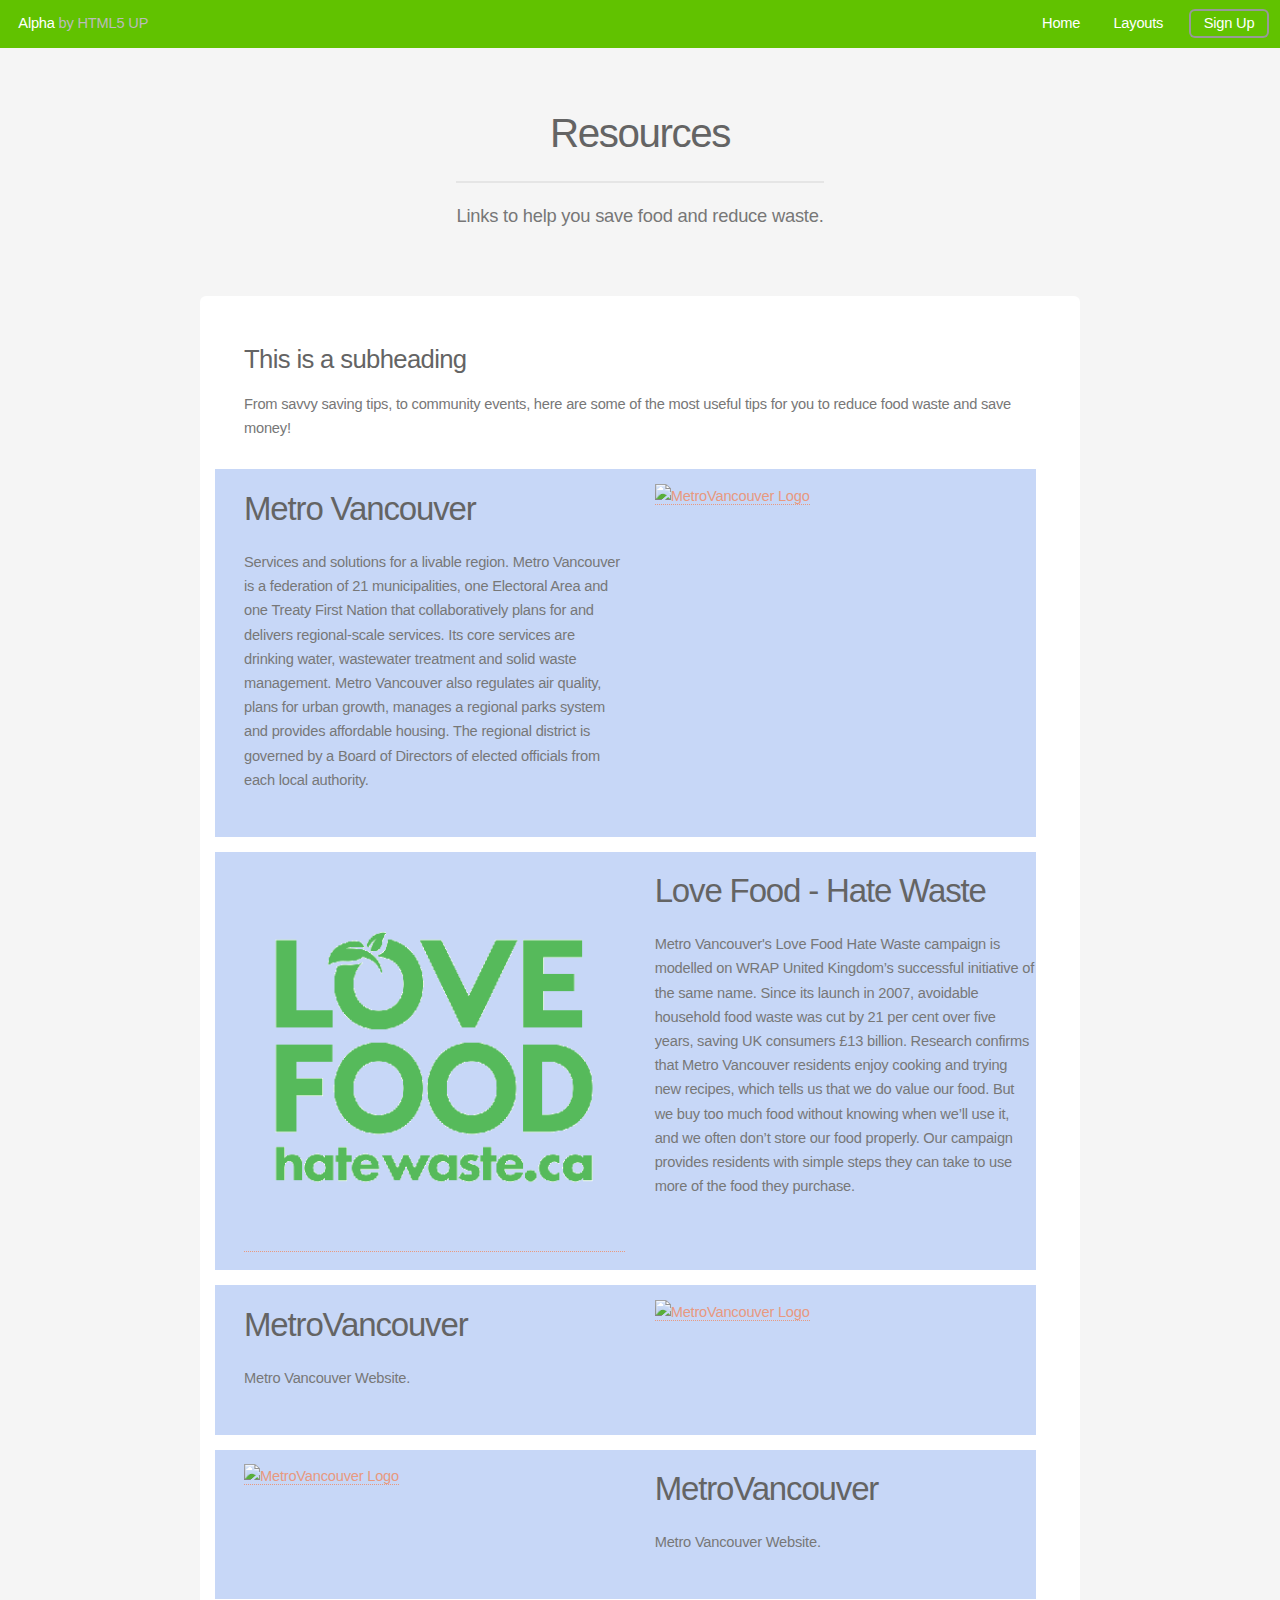
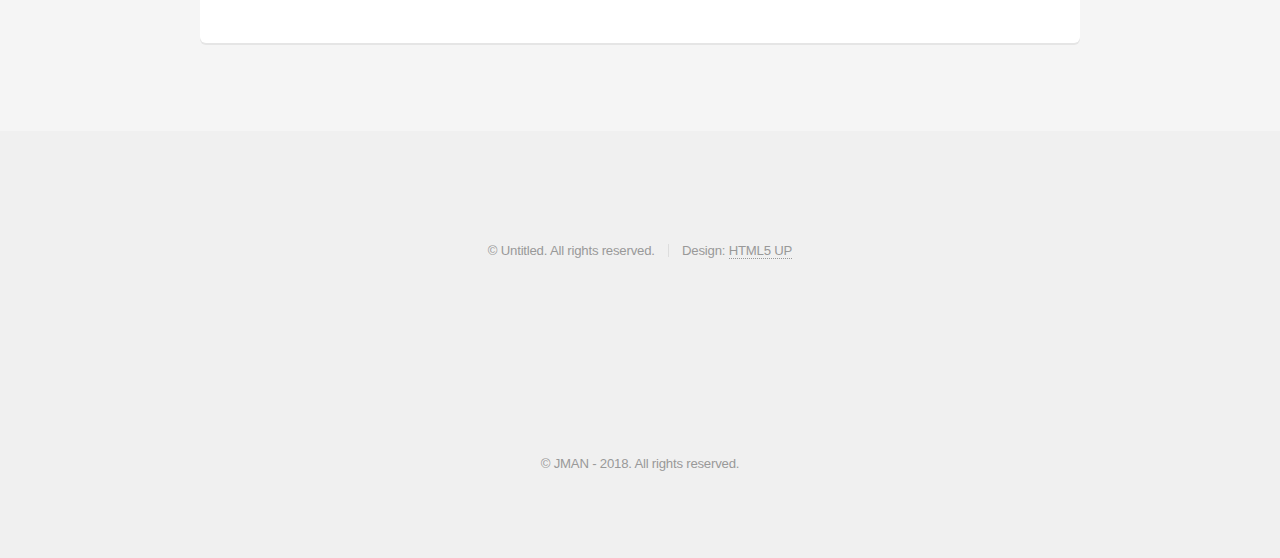
==== public/resources.html @ 18b76168 "Merge branch 'master' of https://github.com/mikah13/COMP2910-Project into Mike" ====
<!DOCTYPE HTML>
<html>
	<head>
		<title>Learn More</title>
		<meta charset="utf-8" />
		<meta name="viewport" content="width=device-width, initial-scale=1" />
		<!--[if lte IE 8]><script src="assets/js/ie/html5shiv.js"></script><![endif]-->
		<link rel="stylesheet" href="assets/css/main.css" />
		<!--[if lte IE 8]><link rel="stylesheet" href="assets/css/ie8.css" /><![endif]-->
		<style>
		.lrnMore {
			width: 100%;
			height: auto;
		}

		.row {
			padding-top: 1em;
			padding-bottom: 1em;
			margin-bottom:1em;
			margin-top:1em;
			background-color: #c7d7f7;
		}

		div.right{
			float:right;
		}

		div.left{
			float:left;
		}
		</style>
	</head>
	<body>
		<div id="page-wrapper">

			<!-- Header -->
				<header id="header">
					<h1><a href="index.html">Alpha</a> by HTML5 UP</h1>
					<nav id="nav">
						<ul>
							<li><a href="index.html">Home</a></li>
							<li>
								<a href="#" class="icon fa-angle-down">Layouts</a>
								<ul>
									<li><a href="generic.html">Generic</a></li>
									<li><a href="contact.html">Contact</a></li>
									<li><a href="elements.html">Elements</a></li>
									<li>
										<a href="#">Submenu</a>
										<ul>
											<li><a href="#">Option One</a></li>
											<li><a href="#">Option Two</a></li>
											<li><a href="#">Option Three</a></li>
											<li><a href="#">Option Four</a></li>
										</ul>
									</li>
								</ul>
							</li>
							<li><a href="#" class="button">Sign Up</a></li>
						</ul>
					</nav>
				</header>

			<!-- Main -->
				<section id="main" class="container">
					<header>
						<h2>Resources</h2>
						<p>Links to help you save food and reduce waste.</p>
					</header>
					<div class="box">
						<h3>This is a subheading</h3>

						<thead>
							<p>From savvy saving tips, to community events, here are some of the most useful tips for you to reduce food waste and save money!</p>
						</thead>

						<div class="row">
							<div class="6u 12u(mobilep) right">
								<a href="https://www.metrovancouver.org"><img src="images/MetroVancouver.png" alt="MetroVancouver Logo" class="lrnMore"/></a>
							</div>
							<div class="6u 12u(mobilep) left">
								<h2>Metro Vancouver</h2>
								<p>Services and solutions for a livable region. Metro Vancouver is a federation of 21 municipalities, one Electoral Area and one Treaty First Nation that collaboratively plans for and delivers regional-scale services. Its core services are drinking water, wastewater treatment and solid waste management. Metro Vancouver also regulates air quality, plans for urban growth, manages a regional parks system and provides affordable housing. The regional district is governed by a Board of Directors of elected officials from each local authority.</p>
							</div>
						</div>

						<div class="row">
							<div class="6u 12u(mobilep) left">
								<a href="http://www.lovefoodhatewaste.ca/"><img src="images/lovefood.png" alt="Love Food Hate Waste Logo" class="lrnMore"/></a>
							</div>
							<div class="6u 12u(mobilep) right">
								<h2>Love Food - Hate Waste</h2>
								<p>Metro Vancouver's Love Food Hate Waste campaign is modelled on WRAP United Kingdom’s successful initiative of the same name. Since its launch in 2007, avoidable household food waste was cut by 21 per cent over five years, saving UK consumers £13 billion. Research confirms that Metro Vancouver residents enjoy cooking and trying new recipes, which tells us that we do value our food. But we buy too much food without knowing when we’ll use it, and we often don’t store our food properly. Our campaign provides residents with simple steps they can take to use more of the food they purchase. </p>
							</div>
						</div>

						<div class="row">
							<div class="6u 12u(mobilep) right">
								<a href=""><img src="images/MetroVancouver.png" alt="MetroVancouver Logo" class="lrnMore"/></a>
							</div>
							<div class="6u 12u(mobilep) left">
								<h2>MetroVancouver</h2>
								<p>Metro Vancouver Website.</p>
							</div>
						</div>

						<div class="row">
							<div class="6u 12u(mobilep) left">
								<a href=""><img src="images/MetroVancouver.png" alt="MetroVancouver Logo" class="lrnMore"/></a>
							</div>
							<div class="6u 12u(mobilep) right">
								<h2>MetroVancouver</h2>
								<p>Metro Vancouver Website.</p>
							</div>
						</div>

					</div>
				</section>


			<!-- Footer -->
				<footer id="footer">
					<ul class="icons">
						<li><a href="#" class="icon fa-twitter"><span class="label">Twitter</span></a></li>
						<li><a href="#" class="icon fa-facebook"><span class="label">Facebook</span></a></li>
						<li><a href="#" class="icon fa-instagram"><span class="label">Instagram</span></a></li>
						<li><a href="#" class="icon fa-github"><span class="label">Github</span></a></li>
						<li><a href="#" class="icon fa-dribbble"><span class="label">Dribbble</span></a></li>
						<li><a href="#" class="icon fa-google-plus"><span class="label">Google+</span></a></li>
					</ul>
					<ul class="copyright">
						<li>&copy; Untitled. All rights reserved.</li><li>Design: <a href="http://html5up.net">HTML5 UP</a></li>
					</ul>
				</footer>

		</div>

		<!-- Footer -->
		<footer id="footer">
			<ul class="icons">
				<li><a href="https://twitter.com/JMAN_ORIGINAL" target="_blank" class="icon fa-twitter"><span class="label">Twitter</span></a></li>
				<li><a href="https://www.facebook.com/JMAN-1982479225414716/" target="_blank" class="icon fa-facebook"><span class="label">Facebook</span></a></li>
				<li><a href="https://www.instagram.com/jman_original/?hl=en" target="_blank" class="icon fa-instagram"><span class="label">Instagram</span></a></li>
				<li><a href="https://github.com/mikah13/COMP2910-Project" target="_blank" class="icon fa-github"><span class="label">Github</span></a></li>
			</ul>
			<ul class="copyright">
				<li>&copy; JMAN - 2018. All rights reserved.</li>
			</ul>
		</footer>

		<!-- Scripts -->
		<script src="assets/js/fontawesome.min.js"></script>
		<script src="assets/js/jquery.min.js"></script>
		<script src="assets/js/jquery.dropotron.min.js"></script>
		<script src="assets/js/jquery.scrollgress.min.js"></script>
		<script src="assets/js/skel.min.js"></script>
		<script src="assets/js/util.js"></script>
		<!--[if lte IE 8]><script src="assets/js/ie/respond.min.js"></script><![endif]-->
		<script src="assets/js/main.js"></script>

	</body>
</html>
---- public/assets/css/main.css ----
*, .row, :after, :before {
  -moz-box-sizing: border-box;
  -webkit-box-sizing: border-box
}

.row.\30 \25>*, .row.uniform.\30 \25>* {
  padding: 0
}

h4, h5, h6 {
  letter-spacing: 0
}

.table-wrapper, pre {
  -webkit-overflow-scrolling: touch;
  overflow-x: auto
}

a, abbr, acronym, address, applet, article, aside, audio, b, big, blockquote, body, canvas, caption, center, cite, code, dd, del, details, dfn, div, dl, dt, em, embed, fieldset, figcaption, figure, footer, form, h1, h2, h3, h4, h5, h6, header, hgroup, html, i, iframe, img, ins, kbd, label, legend, li, mark, menu, nav, object, ol, output, p, pre, q, ruby, s, samp, section, small, span, strike, strong, sub, summary, sup, table, tbody, td, tfoot, th, thead, time, tr, tt, u, ul, var, video {
  margin: 0;
  padding: 0;
  border: 0;
  font: inherit;
  vertical-align: baseline
}

blockquote, em, header p, i {
  font-style: italic
}

article, aside, details, figcaption, figure, footer, header, hgroup, menu, nav, section {
  display: block
}

blockquote, q {
  quotes: none
}

blockquote:after, blockquote:before, q:after, q:before {
  content: '';
  content: none
}

body {
  -webkit-text-size-adjust: none;
  background: #f5f5f5
}

*, :after, :before {
  box-sizing: border-box
}

.container.\31 25\25 {
  width: 100%;
  max-width: 75em;
  min-width: 60em
}

.container.\37 5\25 {
  width: 45em
}

.container.\35 0\25 {
  width: 30em
}

.container.\32 5\25 {
  width: 15em
}

.container {
  margin-left: auto;
  margin-right: auto;
  width: 60em
}

@media screen and (max-width:1680px) {
  .container.\31 25\25 {
    width: 100%;
    max-width: 75em;
    min-width: 60em
  }
  .container.\37 5\25 {
    width: 45em
  }
  .container.\35 0\25 {
    width: 30em
  }
  .container.\32 5\25 {
    width: 15em
  }
  .container {
    width: 60em
  }
}

@media screen and (max-width:1280px) {
  .container.\31 25\25 {
    width: 100%;
    max-width: 75em;
    min-width: 60em
  }
  .container.\37 5\25 {
    width: 45em
  }
  .container.\35 0\25 {
    width: 30em
  }
  .container.\32 5\25 {
    width: 15em
  }
  .container {
    width: 60em
  }
}

@media screen and (max-width:980px) {
  .container.\31 25\25 {
    width: 100%;
    max-width: 112.5%;
    min-width: 90%
  }
  .container.\37 5\25 {
    width: 67.5%
  }
  .container.\35 0\25 {
    width: 45%
  }
  .container.\32 5\25 {
    width: 22.5%
  }
  .container {
    width: 90%
  }
}

@media screen and (max-width:840px) {
  .container.\31 25\25 {
    width: 100%;
    max-width: 112.5%;
    min-width: 90%
  }
  .container.\37 5\25 {
    width: 67.5%
  }
  .container.\35 0\25 {
    width: 45%
  }
  .container.\32 5\25 {
    width: 22.5%
  }
  .container {
    width: 90% !important
  }
}

@media screen and (max-width:736px) {
  .container.\31 25\25 {
    width: 100%;
    max-width: 125%;
    min-width: 100%
  }
  .container.\37 5\25 {
    width: 75%
  }
  .container.\35 0\25 {
    width: 50%
  }
  .container.\32 5\25 {
    width: 25%
  }
  .container {
    width: 100% !important
  }
}

@media screen and (max-width:480px) {
  .container.\31 25\25 {
    width: 100%;
    max-width: 125%;
    min-width: 100%
  }
  .container.\37 5\25 {
    width: 75%
  }
  .container.\35 0\25 {
    width: 50%
  }
  .container.\32 5\25 {
    width: 25%
  }
  .container {
    width: 100% !important
  }
}

.row {
  border-bottom: solid 1px transparent;
  box-sizing: border-box
}

.row:after, .row:before {
  content: '';
  display: block;
  clear: both;
  height: 0
}

.row.uniform>*>:first-child {
  margin-top: 0
}

.row.uniform>*>:last-child {
  margin-bottom: 0
}

.row.\30 \25, .row.uniform.\30 \25 {
  margin: 0 0 -1px
}

.row>* {
  float: left;
  -moz-box-sizing: border-box;
  -webkit-box-sizing: border-box;
  box-sizing: border-box;
  padding: 0 0 0 2em
}

.row {
  margin: 0 0 -1px -2em
}

.row.uniform>* {
  padding: 2em 0 0 2em
}

.row.uniform {
  margin: -2em 0 -1px -2em
}

.row.\32 00\25>* {
  padding: 0 0 0 4em
}

.row.\32 00\25 {
  margin: 0 0 -1px -4em
}

.row.uniform.\32 00\25>* {
  padding: 4em 0 0 4em
}

.row.uniform.\32 00\25 {
  margin: -4em 0 -1px -4em
}

.row.\31 50\25>* {
  padding: 0 0 0 3em
}

.row.\31 50\25 {
  margin: 0 0 -1px -3em
}

.row.uniform.\31 50\25>* {
  padding: 3em 0 0 3em
}

.row.uniform.\31 50\25 {
  margin: -3em 0 -1px -3em
}

.row.\35 0\25>* {
  padding: 0 0 0 1em
}

.row.\35 0\25 {
  margin: 0 0 -1px -1em
}

.row.uniform.\35 0\25>* {
  padding: 1em 0 0 1em
}

.row.uniform.\35 0\25 {
  margin: -1em 0 -1px -1em
}

.row.\32 5\25>* {
  padding: 0 0 0 .5em
}

.row.\32 5\25 {
  margin: 0 0 -1px -.5em
}

.row.uniform.\32 5\25>* {
  padding: .5em 0 0 .5em
}

.row.uniform.\32 5\25 {
  margin: -.5em 0 -1px -.5em
}

.\31 0u, .\31 0u\24, .\31 1u, .\31 1u\24, .\31 2u, .\31 2u\24, .\31 u, .\31 u\24, .\32 u, .\32 u\24, .\33 u, .\33 u\24, .\34 u, .\34 u\24, .\35 u, .\35 u\24, .\36 u, .\36 u\24, .\38 u, .\38 u\24, .\39 u, .\39 u\24 {
  clear: none;
  margin-left: 0
}

.\31 2u, .\31 2u\24 {
  width: 100%
}

.\31 1u, .\31 1u\24 {
  width: 91.6666666667%
}

.\31 0u, .\31 0u\24 {
  width: 83.3333333333%
}

.\39 u, .\39 u\24 {
  width: 75%
}

.\38 u, .\38 u\24 {
  width: 66.6666666667%
}

.\37 u, .\37 u\24 {
  width: 58.3333333333%;
  clear: none;
  margin-left: 0
}

.\36 u, .\36 u\24 {
  width: 50%
}

.\35 u, .\35 u\24 {
  width: 41.6666666667%
}

.\34 u, .\34 u\24 {
  width: 33.3333333333%
}

.\33 u, .\33 u\24 {
  width: 25%
}

.\32 u, .\32 u\24 {
  width: 16.6666666667%
}

.\31 u, .\31 u\24 {
  width: 8.3333333333%
}

.\31 0u\24+*, .\31 1u\24+*, .\31 2u\24+*, .\31 u\24+*, .\32 u\24+*, .\33 u\24+*, .\34 u\24+*, .\35 u\24+*, .\36 u\24+*, .\37 u\24+*, .\38 u\24+*, .\39 u\24+* {
  clear: left
}

.\-11u {
  margin-left: 91.66667%
}

.\-10u {
  margin-left: 83.33333%
}

.\-9u {
  margin-left: 75%
}

.\-8u {
  margin-left: 66.66667%
}

.\-7u {
  margin-left: 58.33333%
}

.\-6u {
  margin-left: 50%
}

.\-5u {
  margin-left: 41.66667%
}

.\-4u {
  margin-left: 33.33333%
}

.\-3u {
  margin-left: 25%
}

.\-2u {
  margin-left: 16.66667%
}

.\-1u {
  margin-left: 8.33333%
}

@media screen and (max-width:1680px) {
  .row>* {
    padding: 0 0 0 2em
  }
  .row {
    margin: 0 0 -1px -2em
  }
  .row.uniform>* {
    padding: 2em 0 0 2em
  }
  .row.uniform {
    margin: -2em 0 -1px -2em
  }
  .row.\32 00\25>* {
    padding: 0 0 0 4em
  }
  .row.\32 00\25 {
    margin: 0 0 -1px -4em
  }
  .row.uniform.\32 00\25>* {
    padding: 4em 0 0 4em
  }
  .row.uniform.\32 00\25 {
    margin: -4em 0 -1px -4em
  }
  .row.\31 50\25>* {
    padding: 0 0 0 3em
  }
  .row.\31 50\25 {
    margin: 0 0 -1px -3em
  }
  .row.uniform.\31 50\25>* {
    padding: 3em 0 0 3em
  }
  .row.uniform.\31 50\25 {
    margin: -3em 0 -1px -3em
  }
  .row.\35 0\25>* {
    padding: 0 0 0 1em
  }
  .row.\35 0\25 {
    margin: 0 0 -1px -1em
  }
  .row.uniform.\35 0\25>* {
    padding: 1em 0 0 1em
  }
  .row.uniform.\35 0\25 {
    margin: -1em 0 -1px -1em
  }
  .row.\32 5\25>* {
    padding: 0 0 0 .5em
  }
  .row.\32 5\25 {
    margin: 0 0 -1px -.5em
  }
  .row.uniform.\32 5\25>* {
    padding: .5em 0 0 .5em
  }
  .row.uniform.\32 5\25 {
    margin: -.5em 0 -1px -.5em
  }
  .\31 2u\24\28wide\29, .\31 2u\28wide\29 {
    width: 100%;
    clear: none;
    margin-left: 0
  }
  .\31 1u\24\28wide\29, .\31 1u\28wide\29 {
    width: 91.6666666667%;
    clear: none;
    margin-left: 0
  }
  .\31 0u\24\28wide\29, .\31 0u\28wide\29 {
    width: 83.3333333333%;
    clear: none;
    margin-left: 0
  }
  .\39 u\24\28wide\29, .\39 u\28wide\29 {
    width: 75%;
    clear: none;
    margin-left: 0
  }
  .\38 u\24\28wide\29, .\38 u\28wide\29 {
    width: 66.6666666667%;
    clear: none;
    margin-left: 0
  }
  .\37 u\24\28wide\29, .\37 u\28wide\29 {
    width: 58.3333333333%;
    clear: none;
    margin-left: 0
  }
  .\36 u\24\28wide\29, .\36 u\28wide\29 {
    width: 50%;
    clear: none;
    margin-left: 0
  }
  .\35 u\24\28wide\29, .\35 u\28wide\29 {
    width: 41.6666666667%;
    clear: none;
    margin-left: 0
  }
  .\34 u\24\28wide\29, .\34 u\28wide\29 {
    width: 33.3333333333%;
    clear: none;
    margin-left: 0
  }
  .\33 u\24\28wide\29, .\33 u\28wide\29 {
    width: 25%;
    clear: none;
    margin-left: 0
  }
  .\32 u\24\28wide\29, .\32 u\28wide\29 {
    width: 16.6666666667%;
    clear: none;
    margin-left: 0
  }
  .\31 u\24\28wide\29, .\31 u\28wide\29 {
    width: 8.3333333333%;
    clear: none;
    margin-left: 0
  }
  .\31 0u\24\28wide\29+*, .\31 1u\24\28wide\29+*, .\31 2u\24\28wide\29+*, .\31 u\24\28wide\29+*, .\32 u\24\28wide\29+*, .\33 u\24\28wide\29+*, .\34 u\24\28wide\29+*, .\35 u\24\28wide\29+*, .\36 u\24\28wide\29+*, .\37 u\24\28wide\29+*, .\38 u\24\28wide\29+*, .\39 u\24\28wide\29+* {
    clear: left
  }
  .\-11u\28wide\29 {
    margin-left: 91.66667%
  }
  .\-10u\28wide\29 {
    margin-left: 83.33333%
  }
  .\-9u\28wide\29 {
    margin-left: 75%
  }
  .\-8u\28wide\29 {
    margin-left: 66.66667%
  }
  .\-7u\28wide\29 {
    margin-left: 58.33333%
  }
  .\-6u\28wide\29 {
    margin-left: 50%
  }
  .\-5u\28wide\29 {
    margin-left: 41.66667%
  }
  .\-4u\28wide\29 {
    margin-left: 33.33333%
  }
  .\-3u\28wide\29 {
    margin-left: 25%
  }
  .\-2u\28wide\29 {
    margin-left: 16.66667%
  }
  .\-1u\28wide\29 {
    margin-left: 8.33333%
  }
}

@media screen and (max-width:1280px) {
  .row>* {
    padding: 0 0 0 2em
  }
  .row {
    margin: 0 0 -1px -2em
  }
  .row.uniform>* {
    padding: 2em 0 0 2em
  }
  .row.uniform {
    margin: -2em 0 -1px -2em
  }
  .row.\32 00\25>* {
    padding: 0 0 0 4em
  }
  .row.\32 00\25 {
    margin: 0 0 -1px -4em
  }
  .row.uniform.\32 00\25>* {
    padding: 4em 0 0 4em
  }
  .row.uniform.\32 00\25 {
    margin: -4em 0 -1px -4em
  }
  .row.\31 50\25>* {
    padding: 0 0 0 3em
  }
  .row.\31 50\25 {
    margin: 0 0 -1px -3em
  }
  .row.uniform.\31 50\25>* {
    padding: 3em 0 0 3em
  }
  .row.uniform.\31 50\25 {
    margin: -3em 0 -1px -3em
  }
  .row.\35 0\25>* {
    padding: 0 0 0 1em
  }
  .row.\35 0\25 {
    margin: 0 0 -1px -1em
  }
  .row.uniform.\35 0\25>* {
    padding: 1em 0 0 1em
  }
  .row.uniform.\35 0\25 {
    margin: -1em 0 -1px -1em
  }
  .row.\32 5\25>* {
    padding: 0 0 0 .5em
  }
  .row.\32 5\25 {
    margin: 0 0 -1px -.5em
  }
  .row.uniform.\32 5\25>* {
    padding: .5em 0 0 .5em
  }
  .row.uniform.\32 5\25 {
    margin: -.5em 0 -1px -.5em
  }
  .\31 2u\24\28normal\29, .\31 2u\28normal\29 {
    width: 100%;
    clear: none;
    margin-left: 0
  }
  .\31 1u\24\28normal\29, .\31 1u\28normal\29 {
    width: 91.6666666667%;
    clear: none;
    margin-left: 0
  }
  .\31 0u\24\28normal\29, .\31 0u\28normal\29 {
    width: 83.3333333333%;
    clear: none;
    margin-left: 0
  }
  .\39 u\24\28normal\29, .\39 u\28normal\29 {
    width: 75%;
    clear: none;
    margin-left: 0
  }
  .\38 u\24\28normal\29, .\38 u\28normal\29 {
    width: 66.6666666667%;
    clear: none;
    margin-left: 0
  }
  .\37 u\24\28normal\29, .\37 u\28normal\29 {
    width: 58.3333333333%;
    clear: none;
    margin-left: 0
  }
  .\36 u\24\28normal\29, .\36 u\28normal\29 {
    width: 50%;
    clear: none;
    margin-left: 0
  }
  .\35 u\24\28normal\29, .\35 u\28normal\29 {
    width: 41.6666666667%;
    clear: none;
    margin-left: 0
  }
  .\34 u\24\28normal\29, .\34 u\28normal\29 {
    width: 33.3333333333%;
    clear: none;
    margin-left: 0
  }
  .\33 u\24\28normal\29, .\33 u\28normal\29 {
    width: 25%;
    clear: none;
    margin-left: 0
  }
  .\32 u\24\28normal\29, .\32 u\28normal\29 {
    width: 16.6666666667%;
    clear: none;
    margin-left: 0
  }
  .\31 u\24\28normal\29, .\31 u\28normal\29 {
    width: 8.3333333333%;
    clear: none;
    margin-left: 0
  }
  .\31 0u\24\28normal\29+*, .\31 1u\24\28normal\29+*, .\31 2u\24\28normal\29+*, .\31 u\24\28normal\29+*, .\32 u\24\28normal\29+*, .\33 u\24\28normal\29+*, .\34 u\24\28normal\29+*, .\35 u\24\28normal\29+*, .\36 u\24\28normal\29+*, .\37 u\24\28normal\29+*, .\38 u\24\28normal\29+*, .\39 u\24\28normal\29+* {
    clear: left
  }
  .\-11u\28normal\29 {
    margin-left: 91.66667%
  }
  .\-10u\28normal\29 {
    margin-left: 83.33333%
  }
  .\-9u\28normal\29 {
    margin-left: 75%
  }
  .\-8u\28normal\29 {
    margin-left: 66.66667%
  }
  .\-7u\28normal\29 {
    margin-left: 58.33333%
  }
  .\-6u\28normal\29 {
    margin-left: 50%
  }
  .\-5u\28normal\29 {
    margin-left: 41.66667%
  }
  .\-4u\28normal\29 {
    margin-left: 33.33333%
  }
  .\-3u\28normal\29 {
    margin-left: 25%
  }
  .\-2u\28normal\29 {
    margin-left: 16.66667%
  }
  .\-1u\28normal\29 {
    margin-left: 8.33333%
  }
}

@media screen and (max-width:980px) {
  .row>* {
    padding: 0 0 0 2em
  }
  .row {
    margin: 0 0 -1px -2em
  }
  .row.uniform>* {
    padding: 2em 0 0 2em
  }
  .row.uniform {
    margin: -2em 0 -1px -2em
  }
  .row.\32 00\25>* {
    padding: 0 0 0 4em
  }
  .row.\32 00\25 {
    margin: 0 0 -1px -4em
  }
  .row.uniform.\32 00\25>* {
    padding: 4em 0 0 4em
  }
  .row.uniform.\32 00\25 {
    margin: -4em 0 -1px -4em
  }
  .row.\31 50\25>* {
    padding: 0 0 0 3em
  }
  .row.\31 50\25 {
    margin: 0 0 -1px -3em
  }
  .row.uniform.\31 50\25>* {
    padding: 3em 0 0 3em
  }
  .row.uniform.\31 50\25 {
    margin: -3em 0 -1px -3em
  }
  .row.\35 0\25>* {
    padding: 0 0 0 1em
  }
  .row.\35 0\25 {
    margin: 0 0 -1px -1em
  }
  .row.uniform.\35 0\25>* {
    padding: 1em 0 0 1em
  }
  .row.uniform.\35 0\25 {
    margin: -1em 0 -1px -1em
  }
  .row.\32 5\25>* {
    padding: 0 0 0 .5em
  }
  .row.\32 5\25 {
    margin: 0 0 -1px -.5em
  }
  .row.uniform.\32 5\25>* {
    padding: .5em 0 0 .5em
  }
  .row.uniform.\32 5\25 {
    margin: -.5em 0 -1px -.5em
  }
  .\31 2u\24\28narrow\29, .\31 2u\28narrow\29 {
    width: 100%;
    clear: none;
    margin-left: 0
  }
  .\31 1u\24\28narrow\29, .\31 1u\28narrow\29 {
    width: 91.6666666667%;
    clear: none;
    margin-left: 0
  }
  .\31 0u\24\28narrow\29, .\31 0u\28narrow\29 {
    width: 83.3333333333%;
    clear: none;
    margin-left: 0
  }
  .\39 u\24\28narrow\29, .\39 u\28narrow\29 {
    width: 75%;
    clear: none;
    margin-left: 0
  }
  .\38 u\24\28narrow\29, .\38 u\28narrow\29 {
    width: 66.6666666667%;
    clear: none;
    margin-left: 0
  }
  .\37 u\24\28narrow\29, .\37 u\28narrow\29 {
    width: 58.3333333333%;
    clear: none;
    margin-left: 0
  }
  .\36 u\24\28narrow\29, .\36 u\28narrow\29 {
    width: 50%;
    clear: none;
    margin-left: 0
  }
  .\35 u\24\28narrow\29, .\35 u\28narrow\29 {
    width: 41.6666666667%;
    clear: none;
    margin-left: 0
  }
  .\34 u\24\28narrow\29, .\34 u\28narrow\29 {
    width: 33.3333333333%;
    clear: none;
    margin-left: 0
  }
  .\33 u\24\28narrow\29, .\33 u\28narrow\29 {
    width: 25%;
    clear: none;
    margin-left: 0
  }
  .\32 u\24\28narrow\29, .\32 u\28narrow\29 {
    width: 16.6666666667%;
    clear: none;
    margin-left: 0
  }
  .\31 u\24\28narrow\29, .\31 u\28narrow\29 {
    width: 8.3333333333%;
    clear: none;
    margin-left: 0
  }
  .\31 0u\24\28narrow\29+*, .\31 1u\24\28narrow\29+*, .\31 2u\24\28narrow\29+*, .\31 u\24\28narrow\29+*, .\32 u\24\28narrow\29+*, .\33 u\24\28narrow\29+*, .\34 u\24\28narrow\29+*, .\35 u\24\28narrow\29+*, .\36 u\24\28narrow\29+*, .\37 u\24\28narrow\29+*, .\38 u\24\28narrow\29+*, .\39 u\24\28narrow\29+* {
    clear: left
  }
  .\-11u\28narrow\29 {
    margin-left: 91.66667%
  }
  .\-10u\28narrow\29 {
    margin-left: 83.33333%
  }
  .\-9u\28narrow\29 {
    margin-left: 75%
  }
  .\-8u\28narrow\29 {
    margin-left: 66.66667%
  }
  .\-7u\28narrow\29 {
    margin-left: 58.33333%
  }
  .\-6u\28narrow\29 {
    margin-left: 50%
  }
  .\-5u\28narrow\29 {
    margin-left: 41.66667%
  }
  .\-4u\28narrow\29 {
    margin-left: 33.33333%
  }
  .\-3u\28narrow\29 {
    margin-left: 25%
  }
  .\-2u\28narrow\29 {
    margin-left: 16.66667%
  }
  .\-1u\28narrow\29 {
    margin-left: 8.33333%
  }
}

@media screen and (max-width:840px) {
  .row>* {
    padding: 0 0 0 2em
  }
  .row {
    margin: 0 0 -1px -2em
  }
  .row.uniform>* {
    padding: 2em 0 0 2em
  }
  .row.uniform {
    margin: -2em 0 -1px -2em
  }
  .row.\32 00\25>* {
    padding: 0 0 0 4em
  }
  .row.\32 00\25 {
    margin: 0 0 -1px -4em
  }
  .row.uniform.\32 00\25>* {
    padding: 4em 0 0 4em
  }
  .row.uniform.\32 00\25 {
    margin: -4em 0 -1px -4em
  }
  .row.\31 50\25>* {
    padding: 0 0 0 3em
  }
  .row.\31 50\25 {
    margin: 0 0 -1px -3em
  }
  .row.uniform.\31 50\25>* {
    padding: 3em 0 0 3em
  }
  .row.uniform.\31 50\25 {
    margin: -3em 0 -1px -3em
  }
  .row.\35 0\25>* {
    padding: 0 0 0 1em
  }
  .row.\35 0\25 {
    margin: 0 0 -1px -1em
  }
  .row.uniform.\35 0\25>* {
    padding: 1em 0 0 1em
  }
  .row.uniform.\35 0\25 {
    margin: -1em 0 -1px -1em
  }
  .row.\32 5\25>* {
    padding: 0 0 0 .5em
  }
  .row.\32 5\25 {
    margin: 0 0 -1px -.5em
  }
  .row.uniform.\32 5\25>* {
    padding: .5em 0 0 .5em
  }
  .row.uniform.\32 5\25 {
    margin: -.5em 0 -1px -.5em
  }
  .\31 2u\24\28narrower\29, .\31 2u\28narrower\29 {
    width: 100%;
    clear: none;
    margin-left: 0
  }
  .\31 1u\24\28narrower\29, .\31 1u\28narrower\29 {
    width: 91.6666666667%;
    clear: none;
    margin-left: 0
  }
  .\31 0u\24\28narrower\29, .\31 0u\28narrower\29 {
    width: 83.3333333333%;
    clear: none;
    margin-left: 0
  }
  .\39 u\24\28narrower\29, .\39 u\28narrower\29 {
    width: 75%;
    clear: none;
    margin-left: 0
  }
  .\38 u\24\28narrower\29, .\38 u\28narrower\29 {
    width: 66.6666666667%;
    clear: none;
    margin-left: 0
  }
  .\37 u\24\28narrower\29, .\37 u\28narrower\29 {
    width: 58.3333333333%;
    clear: none;
    margin-left: 0
  }
  .\36 u\24\28narrower\29, .\36 u\28narrower\29 {
    width: 50%;
    clear: none;
    margin-left: 0
  }
  .\35 u\24\28narrower\29, .\35 u\28narrower\29 {
    width: 41.6666666667%;
    clear: none;
    margin-left: 0
  }
  .\34 u\24\28narrower\29, .\34 u\28narrower\29 {
    width: 33.3333333333%;
    clear: none;
    margin-left: 0
  }
  .\33 u\24\28narrower\29, .\33 u\28narrower\29 {
    width: 25%;
    clear: none;
    margin-left: 0
  }
  .\32 u\24\28narrower\29, .\32 u\28narrower\29 {
    width: 16.6666666667%;
    clear: none;
    margin-left: 0
  }
  .\31 u\24\28narrower\29, .\31 u\28narrower\29 {
    width: 8.3333333333%;
    clear: none;
    margin-left: 0
  }
  .\31 0u\24\28narrower\29+*, .\31 1u\24\28narrower\29+*, .\31 2u\24\28narrower\29+*, .\31 u\24\28narrower\29+*, .\32 u\24\28narrower\29+*, .\33 u\24\28narrower\29+*, .\34 u\24\28narrower\29+*, .\35 u\24\28narrower\29+*, .\36 u\24\28narrower\29+*, .\37 u\24\28narrower\29+*, .\38 u\24\28narrower\29+*, .\39 u\24\28narrower\29+* {
    clear: left
  }
  .\-11u\28narrower\29 {
    margin-left: 91.66667%
  }
  .\-10u\28narrower\29 {
    margin-left: 83.33333%
  }
  .\-9u\28narrower\29 {
    margin-left: 75%
  }
  .\-8u\28narrower\29 {
    margin-left: 66.66667%
  }
  .\-7u\28narrower\29 {
    margin-left: 58.33333%
  }
  .\-6u\28narrower\29 {
    margin-left: 50%
  }
  .\-5u\28narrower\29 {
    margin-left: 41.66667%
  }
  .\-4u\28narrower\29 {
    margin-left: 33.33333%
  }
  .\-3u\28narrower\29 {
    margin-left: 25%
  }
  .\-2u\28narrower\29 {
    margin-left: 16.66667%
  }
  .\-1u\28narrower\29 {
    margin-left: 8.33333%
  }
}

@media screen and (max-width:736px) {
  .row>* {
    padding: 0 0 0 2em
  }
  .row {
    margin: 0 0 -1px -2em
  }
  .row.uniform>* {
    padding: 2em 0 0 2em
  }
  .row.uniform {
    margin: -2em 0 -1px -2em
  }
  .row.\32 00\25>* {
    padding: 0 0 0 4em
  }
  .row.\32 00\25 {
    margin: 0 0 -1px -4em
  }
  .row.uniform.\32 00\25>* {
    padding: 4em 0 0 4em
  }
  .row.uniform.\32 00\25 {
    margin: -4em 0 -1px -4em
  }
  .row.\31 50\25>* {
    padding: 0 0 0 3em
  }
  .row.\31 50\25 {
    margin: 0 0 -1px -3em
  }
  .row.uniform.\31 50\25>* {
    padding: 3em 0 0 3em
  }
  .row.uniform.\31 50\25 {
    margin: -3em 0 -1px -3em
  }
  .row.\35 0\25>* {
    padding: 0 0 0 1em
  }
  .row.\35 0\25 {
    margin: 0 0 -1px -1em
  }
  .row.uniform.\35 0\25>* {
    padding: 1em 0 0 1em
  }
  .row.uniform.\35 0\25 {
    margin: -1em 0 -1px -1em
  }
  .row.\32 5\25>* {
    padding: 0 0 0 .5em
  }
  .row.\32 5\25 {
    margin: 0 0 -1px -.5em
  }
  .row.uniform.\32 5\25>* {
    padding: .5em 0 0 .5em
  }
  .row.uniform.\32 5\25 {
    margin: -.5em 0 -1px -.5em
  }
  .\31 2u\24\28mobile\29, .\31 2u\28mobile\29 {
    width: 100%;
    clear: none;
    margin-left: 0
  }
  .\31 1u\24\28mobile\29, .\31 1u\28mobile\29 {
    width: 91.6666666667%;
    clear: none;
    margin-left: 0
  }
  .\31 0u\24\28mobile\29, .\31 0u\28mobile\29 {
    width: 83.3333333333%;
    clear: none;
    margin-left: 0
  }
  .\39 u\24\28mobile\29, .\39 u\28mobile\29 {
    width: 75%;
    clear: none;
    margin-left: 0
  }
  .\38 u\24\28mobile\29, .\38 u\28mobile\29 {
    width: 66.6666666667%;
    clear: none;
    margin-left: 0
  }
  .\37 u\24\28mobile\29, .\37 u\28mobile\29 {
    width: 58.3333333333%;
    clear: none;
    margin-left: 0
  }
  .\36 u\24\28mobile\29, .\36 u\28mobile\29 {
    width: 50%;
    clear: none;
    margin-left: 0
  }
  .\35 u\24\28mobile\29, .\35 u\28mobile\29 {
    width: 41.6666666667%;
    clear: none;
    margin-left: 0
  }
  .\34 u\24\28mobile\29, .\34 u\28mobile\29 {
    width: 33.3333333333%;
    clear: none;
    margin-left: 0
  }
  .\33 u\24\28mobile\29, .\33 u\28mobile\29 {
    width: 25%;
    clear: none;
    margin-left: 0
  }
  .\32 u\24\28mobile\29, .\32 u\28mobile\29 {
    width: 16.6666666667%;
    clear: none;
    margin-left: 0
  }
  .\31 u\24\28mobile\29, .\31 u\28mobile\29 {
    width: 8.3333333333%;
    clear: none;
    margin-left: 0
  }
  .\31 0u\24\28mobile\29+*, .\31 1u\24\28mobile\29+*, .\31 2u\24\28mobile\29+*, .\31 u\24\28mobile\29+*, .\32 u\24\28mobile\29+*, .\33 u\24\28mobile\29+*, .\34 u\24\28mobile\29+*, .\35 u\24\28mobile\29+*, .\36 u\24\28mobile\29+*, .\37 u\24\28mobile\29+*, .\38 u\24\28mobile\29+*, .\39 u\24\28mobile\29+* {
    clear: left
  }
  .\-11u\28mobile\29 {
    margin-left: 91.66667%
  }
  .\-10u\28mobile\29 {
    margin-left: 83.33333%
  }
  .\-9u\28mobile\29 {
    margin-left: 75%
  }
  .\-8u\28mobile\29 {
    margin-left: 66.66667%
  }
  .\-7u\28mobile\29 {
    margin-left: 58.33333%
  }
  .\-6u\28mobile\29 {
    margin-left: 50%
  }
  .\-5u\28mobile\29 {
    margin-left: 41.66667%
  }
  .\-4u\28mobile\29 {
    margin-left: 33.33333%
  }
  .\-3u\28mobile\29 {
    margin-left: 25%
  }
  .\-2u\28mobile\29 {
    margin-left: 16.66667%
  }
  .\-1u\28mobile\29 {
    margin-left: 8.33333%
  }
}

@media screen and (max-width:480px) {
  .row>* {
    padding: 0 0 0 2em
  }
  .row {
    margin: 0 0 -1px -2em
  }
  .row.uniform>* {
    padding: 2em 0 0 2em
  }
  .row.uniform {
    margin: -2em 0 -1px -2em
  }
  .row.\32 00\25>* {
    padding: 0 0 0 4em
  }
  .row.\32 00\25 {
    margin: 0 0 -1px -4em
  }
  .row.uniform.\32 00\25>* {
    padding: 4em 0 0 4em
  }
  .row.uniform.\32 00\25 {
    margin: -4em 0 -1px -4em
  }
  .row.\31 50\25>* {
    padding: 0 0 0 3em
  }
  .row.\31 50\25 {
    margin: 0 0 -1px -3em
  }
  .row.uniform.\31 50\25>* {
    padding: 3em 0 0 3em
  }
  .row.uniform.\31 50\25 {
    margin: -3em 0 -1px -3em
  }
  .row.\35 0\25>* {
    padding: 0 0 0 1em
  }
  .row.\35 0\25 {
    margin: 0 0 -1px -1em
  }
  .row.uniform.\35 0\25>* {
    padding: 1em 0 0 1em
  }
  .row.uniform.\35 0\25 {
    margin: -1em 0 -1px -1em
  }
  .row.\32 5\25>* {
    padding: 0 0 0 .5em
  }
  .row.\32 5\25 {
    margin: 0 0 -1px -.5em
  }
  .row.uniform.\32 5\25>* {
    padding: .5em 0 0 .5em
  }
  .row.uniform.\32 5\25 {
    margin: -.5em 0 -1px -.5em
  }
  .\31 2u\24\28mobilep\29, .\31 2u\28mobilep\29 {
    width: 100%;
    clear: none;
    margin-left: 0
  }
  .\31 1u\24\28mobilep\29, .\31 1u\28mobilep\29 {
    width: 91.6666666667%;
    clear: none;
    margin-left: 0
  }
  .\31 0u\24\28mobilep\29, .\31 0u\28mobilep\29 {
    width: 83.3333333333%;
    clear: none;
    margin-left: 0
  }
  .\39 u\24\28mobilep\29, .\39 u\28mobilep\29 {
    width: 75%;
    clear: none;
    margin-left: 0
  }
  .\38 u\24\28mobilep\29, .\38 u\28mobilep\29 {
    width: 66.6666666667%;
    clear: none;
    margin-left: 0
  }
  .\37 u\24\28mobilep\29, .\37 u\28mobilep\29 {
    width: 58.3333333333%;
    clear: none;
    margin-left: 0
  }
  .\36 u\24\28mobilep\29, .\36 u\28mobilep\29 {
    width: 50%;
    clear: none;
    margin-left: 0
  }
  .\35 u\24\28mobilep\29, .\35 u\28mobilep\29 {
    width: 41.6666666667%;
    clear: none;
    margin-left: 0
  }
  .\34 u\24\28mobilep\29, .\34 u\28mobilep\29 {
    width: 33.3333333333%;
    clear: none;
    margin-left: 0
  }
  .\33 u\24\28mobilep\29, .\33 u\28mobilep\29 {
    width: 25%;
    clear: none;
    margin-left: 0
  }
  .\32 u\24\28mobilep\29, .\32 u\28mobilep\29 {
    width: 16.6666666667%;
    clear: none;
    margin-left: 0
  }
  .\31 u\24\28mobilep\29, .\31 u\28mobilep\29 {
    width: 8.3333333333%;
    clear: none;
    margin-left: 0
  }
  .\31 0u\24\28mobilep\29+*, .\31 1u\24\28mobilep\29+*, .\31 2u\24\28mobilep\29+*, .\31 u\24\28mobilep\29+*, .\32 u\24\28mobilep\29+*, .\33 u\24\28mobilep\29+*, .\34 u\24\28mobilep\29+*, .\35 u\24\28mobilep\29+*, .\36 u\24\28mobilep\29+*, .\37 u\24\28mobilep\29+*, .\38 u\24\28mobilep\29+*, .\39 u\24\28mobilep\29+* {
    clear: left
  }
  .\-11u\28mobilep\29 {
    margin-left: 91.66667%
  }
  .\-10u\28mobilep\29 {
    margin-left: 83.33333%
  }
  .\-9u\28mobilep\29 {
    margin-left: 75%
  }
  .\-8u\28mobilep\29 {
    margin-left: 66.66667%
  }
  .\-7u\28mobilep\29 {
    margin-left: 58.33333%
  }
  .\-6u\28mobilep\29 {
    margin-left: 50%
  }
  .\-5u\28mobilep\29 {
    margin-left: 41.66667%
  }
  .\-4u\28mobilep\29 {
    margin-left: 33.33333%
  }
  .\-3u\28mobilep\29 {
    margin-left: 25%
  }
  .\-2u\28mobilep\29 {
    margin-left: 16.66667%
  }
  .\-1u\28mobilep\29 {
    margin-left: 8.33333%
  }
}

body, input, select, textarea {
  color: #777;
  font-family: "Source Sans Pro", sans-serif;
  font-size: 16pt;
  font-weight: 300;
  line-height: 1.65em;
  letter-spacing: -.015em
}

a {
  -moz-transition: color .2s ease-in-out, border-bottom-color .2s ease-in-out;
  -webkit-transition: color .2s ease-in-out, border-bottom-color .2s ease-in-out;
  -ms-transition: color .2s ease-in-out, border-bottom-color .2s ease-in-out;
  transition: color .2s ease-in-out, border-bottom-color .2s ease-in-out;
  border-bottom: dotted 1px;
  color: #e89980;
  text-decoration: none
}

a:hover {
  border-bottom-color: transparent
}

b, strong {
  color: #646464;
  font-weight: 400
}

p {
  margin: 0 0 2em
}

h1, h2, h3, h4, h5, h6 {
  color: #646464;
  font-weight: 300;
  line-height: 1em;
  margin: 0 0 .5em
}

h2, h3, h4, h5, h6 {
  line-height: 1.5em
}

h1 a, h2 a, h3 a, h4 a, h5 a, h6 a {
  color: inherit;
  text-decoration: none
}

h2 {
  font-size: 2.25em;
  letter-spacing: -.035em
}

h3 {
  font-size: 1.75em;
  letter-spacing: -.025em
}

h4 {
  font-size: 1.1em
}

h5 {
  font-size: .9em
}

h6 {
  font-size: .7em
}

sub, sup {
  font-size: .8em;
  position: relative
}

sub {
  top: .5em
}

sup {
  top: -.5em
}

hr {
  border: 0;
  border-bottom: solid 2px #e5e5e5;
  margin: 2em 0
}

code, pre {
  border-radius: 6px;
  font-family: monospace;
  font-size: .9em;
  background: #f8f8f8
}

hr.major {
  margin: 3em 0
}

blockquote, pre {
  margin: 0 0 2em
}

blockquote {
  border-left: solid 4px #e5e5e5;
  padding: .5em 0 .5em 2em
}

pre {
  border: 1px solid #e5e5e5;
  line-height: 1.75em;
  padding: 1em 1.5em
}

code {
  border: 1px solid #e5e5e5;
  margin: 0 .25em;
  padding: .25em .65em
}

.align-left {
  text-align: left
}

.align-center {
  text-align: center
}

.align-right {
  text-align: right
}

.box.special, .select-wrapper:before, article.special, header.major, section.special {
  text-align: center
}

header p {
  color: #999;
  position: relative;
  margin: 0 0 1.5em
}

header h2+p {
  font-size: 1.25em;
  margin-top: -1em;
  line-height: 1.5em
}

header h3+p {
  font-size: 1.1em;
  margin-top: -.85em;
  line-height: 1.5em
}

header h4+p, header h5+p, header h6+p {
  font-size: .8em;
  margin-top: -.5em;
  line-height: 1.5em
}

header.major {
  padding: 1em 0
}

header.major h2 {
  margin: 0
}

header.major p {
  display: inline-block;
  border-top: solid 2px #e5e5e5;
  color: #777;
  margin: 1.5em 0 0;
  padding: 1.5em 0 0;
  font-style: normal
}

form {
  margin: 0 0 2em
}

label {
  color: #646464;
  display: block;
  font-size: .9em;
  font-weight: 300;
  margin: 0 0 1em
}

input[type=text], input[type=password], input[type=email], select, textarea {
  -moz-appearance: none;
  -webkit-appearance: none;
  -ms-appearance: none;
  appearance: none;
  background: #f8f8f8;
  border-radius: 6px;
  border: 1px solid #e5e5e5;
  color: inherit;
  display: block;
  outline: 0;
  padding: 0 1em;
  text-decoration: none;
  width: 100%
}

input[type=text]:invalid, input[type=password]:invalid, input[type=email]:invalid, select:invalid, textarea:invalid {
  box-shadow: none
}

input[type=text]:focus, input[type=password]:focus, input[type=email]:focus, select:focus, textarea:focus {
  border-color: #e89980;
  box-shadow: 0 0 0 2px #e89980
}

.select-wrapper {
  text-decoration: none;
  display: block;
  position: relative
}

.select-wrapper:before {
  -moz-osx-font-smoothing: grayscale;
  -webkit-font-smoothing: antialiased;
  font-family: FontAwesome;
  font-style: normal;
  font-weight: 400;
  text-transform: none !important;
  color: #e5e5e5;
  content: '\f078';
  display: block;
  height: 3em;
  line-height: 3em;
  pointer-events: none;
  position: absolute;
  right: 0;
  top: 0;
  width: 3em
}

.select-wrapper select::-ms-expand {
  display: none
}

input[type=text], input[type=password], input[type=email], select {
  height: 3em
}

textarea {
  padding: .75em 1em
}

input[type=checkbox], input[type=radio] {
  -moz-appearance: none;
  -webkit-appearance: none;
  -ms-appearance: none;
  appearance: none;
  display: block;
  float: left;
  margin-right: -2em;
  opacity: 0;
  width: 1em;
  z-index: -1
}

input[type=checkbox]+label, input[type=radio]+label {
  text-decoration: none;
  color: #777;
  cursor: pointer;
  display: inline-block;
  font-size: 1em;
  font-weight: 300;
  padding-left: 2.55em;
  padding-right: .75em;
  position: relative
}

.icon:before, input[type=checkbox]+label:before, input[type=radio]+label:before {
  -moz-osx-font-smoothing: grayscale;
  -webkit-font-smoothing: antialiased;
  font-family: FontAwesome;
  font-weight: 400;
  text-transform: none !important;
  font-style: normal
}

input[type=checkbox]+label:before, input[type=radio]+label:before {
  background: #f8f8f8;
  border: 1px solid #e5e5e5;
  content: '';
  display: inline-block;
  height: 1.8em;
  left: 0;
  line-height: 1.725em;
  position: absolute;
  text-align: center;
  top: 0;
  width: 1.8em
}

input[type=checkbox]:checked+label:before, input[type=radio]:checked+label:before {
  background: #666;
  border-color: #666;
  color: #fff;
  content: '\f00c'
}

input[type=checkbox]:focus+label:before, input[type=radio]:focus+label:before {
  border-color: #e89980;
  box-shadow: 0 0 0 1px #e89980
}

input[type=checkbox]+label:before {
  border-radius: 6px
}

input[type=radio]+label:before {
  border-radius: 100%
}

.box, .image {
  border-radius: 6px
}

::-webkit-input-placeholder {
  color: #999 !important;
  opacity: 1
}

:-moz-placeholder {
  color: #999 !important;
  opacity: 1
}

::-moz-placeholder {
  color: #999 !important;
  opacity: 1
}

:-ms-input-placeholder {
  color: #999 !important;
  opacity: 1
}

.formerize-placeholder {
  color: #999 !important;
  opacity: 1
}

.box {
  background: #fff;
  box-shadow: 0 2px 0 0 #e5e5e5;
  margin: 0 0 2em;
  padding: 3em
}

.box>:last-child {
  margin-bottom: 0
}

.box.alt {
  background: 0 0 !important;
  border-radius: 0 !important;
  box-shadow: none !important;
  margin: 0 0 2em;
  padding: 0 !important
}

.box.features .features-row {
  border-top: solid 2px #e5e5e5;
  position: relative
}

.box.features .features-row:after {
  clear: both;
  content: '';
  display: block
}

.box.features .features-row section {
  float: left;
  padding: 3em;
  width: 50%
}

.box.features .features-row section :last-child {
  margin-bottom: 0
}

.box.features .features-row section:nth-child(2n) {
  padding-right: 0
}

.box.features .features-row section:nth-child(2n):before {
  background: #e5e5e5;
  content: '';
  display: block;
  height: 100%;
  margin-left: -3em;
  position: absolute;
  top: 0;
  width: 2px
}

.icon.major, .icon.major.accent1 {
  background: #666;
  color: #fff
}

.icon, .image {
  position: relative
}

.box.features .features-row section:nth-child(2n-1) {
  padding-left: 0
}

.box.features .features-row:first-child {
  border-top: 0
}

.box.features .features-row:first-child section {
  padding-top: 0
}

.box.features .features-row:last-child, .box.features .features-row:last-child section {
  padding-bottom: 0
}

.box .image.featured {
  border-radius: 0;
  display: block;
  margin: 3em 0 3em -3em;
  position: relative;
  width: calc(100% + 6em)
}

.box .image.featured img {
  border-radius: 0;
  display: block;
  width: 100%
}

.box .image.featured:first-child {
  border-radius: 6px 6px 0 0;
  margin-bottom: 3em;
  margin-top: -3em
}

.box .image.featured:first-child img {
  border-radius: 6px 6px 0 0
}

.box .image.featured:last-child {
  border-radius: 0 0 6px 6px;
  margin-bottom: -3em;
  margin-top: 3em
}

.icon.major, .image.fit, ol, ul {
  margin: 0 0 2em
}

.box .image.featured:last-child img {
  border-radius: 0 0 6px 6px
}

.icon {
  text-decoration: none;
  border-bottom: none
}

.icon>.label {
  display: none
}

.icon.major, .image {
  display: inline-block
}

.icon.major {
  border-radius: 100%;
  cursor: default;
  height: 5.5em;
  line-height: 5.5em;
  width: 5.5em
}

.image.fit, .image.fit img {
  width: 100%;
  display: block
}

.icon.major:before {
  font-size: 2.5em
}

.icon.major.accent2 {
  background: #e89980;
  color: #fff
}

.icon.major.accent3 {
  background: #7fcdb8;
  color: #fff
}

.icon.major.accent4 {
  background: #90b0ba;
  color: #fff
}

.icon.major.accent5 {
  background: #e5cb95;
  color: #fff
}

.image {
  border: 0
}

.image img {
  border-radius: 6px;
  display: block
}

.image.left {
  float: left;
  padding: 0 1.5em 1em 0;
  top: .25em
}

.image.right {
  float: right;
  padding: 0 0 1em 1.5em;
  top: .25em
}

ol {
  list-style: decimal;
  padding-left: 1.25em
}

ol li {
  padding-left: .25em
}

ul {
  list-style: disc;
  padding-left: 1em
}

#header nav>ul, .dropotron, ul.actions, ul.alt, ul.icons {
  list-style: none
}

ul.actions.fit li>*, ul.actions.vertical li>* {
  margin-bottom: 0
}

ul li {
  padding-left: .5em
}

ul.alt {
  padding-left: 0
}

ul.alt li {
  border-top: solid 1px #e5e5e5;
  padding: .5em 0
}

ul.alt li:first-child {
  border-top: 0;
  padding-top: 0
}

ul.icons {
  cursor: default;
  padding-left: 0
}

ul.icons li {
  display: inline-block;
  padding: 0 1.25em 0 0
}

ul.icons li:last-child {
  padding-right: 0
}

ul.icons li .icon {
  color: inherit
}

ul.icons li .icon:before {
  font-size: 1.75em
}

ul.actions {
  cursor: default;
  padding-left: 0
}

ul.actions li {
  display: inline-block;
  padding: 0 1em 0 0;
  vertical-align: middle
}

ul.actions li:last-child {
  padding-right: 0
}

ul.actions.small li {
  padding: 0 .5em 0 0
}

ul.actions.vertical li {
  display: block;
  padding: 1em 0 0
}

ul.actions.vertical li:first-child {
  padding-top: 0
}

ul.actions.vertical.small li {
  padding: .5em 0 0
}

ul.actions.vertical.small li:first-child {
  padding-top: 0
}

ul.actions.fit {
  display: table;
  margin-left: -1em;
  padding: 0;
  table-layout: fixed;
  width: calc(100% + 1em)
}

ul.actions.fit li {
  display: table-cell;
  padding: 0 0 0 1em
}

ul.actions.fit.small {
  margin-left: -.5em;
  width: calc(100% + .5em)
}

dl, table {
  margin: 0 0 2em
}

ul.actions.fit.small li {
  padding: 0 0 0 .5em
}

table {
  border-collapse: collapse;
  border-spacing: 0;
  width: 100%
}

table tbody tr {
  border: 1px solid #e5e5e5;
  border-left: 0;
  border-right: 0
}

table tbody tr:nth-child(2n+1) {
  background-color: #f8f8f8
}

table td {
  padding: .75em
}

table th {
  color: #646464;
  font-size: .9em;
  font-weight: 300;
  padding: 0 .75em .75em;
  text-align: left
}

#banner, #cta, #footer, #footer .copyright, #main>header {
  text-align: center
}

table thead {
  border-bottom: solid 2px #e5e5e5
}

table tfoot {
  border-top: solid 2px #e5e5e5
}

table.alt {
  border-collapse: separate
}

table.alt tbody tr td {
  border: 1px solid #e5e5e5;
  border-left-width: 0;
  border-top-width: 0
}

table.alt tbody tr td:first-child {
  border-left-width: 1px
}

table.alt tbody tr:first-child td {
  border-top-width: 1px
}

table.alt thead {
  border-bottom: 0
}

table.alt tfoot {
  border-top: 0
}

.button, input[type=reset], input[type=button], input[type=submit] {
  -moz-appearance: none;
  -webkit-appearance: none;
  -ms-appearance: none;
  appearance: none;
  -moz-transition: background-color .2s ease-in-out, color .2s ease-in-out;
  -webkit-transition: background-color .2s ease-in-out, color .2s ease-in-out;
  -ms-transition: background-color .2s ease-in-out, color .2s ease-in-out;
  transition: background-color .2s ease-in-out, color .2s ease-in-out;
  background-color: #666;
  border-radius: 6px;
  border: 0;
  color: #fff;
  cursor: pointer;
  display: inline-block;
  font-weight: 400;
  height: 3em;
  line-height: 3em;
  padding: 0 2em;
  text-align: center;
  text-decoration: none;
  white-space: nowrap
}

.button:hover, input[type=reset]:hover, input[type=button]:hover, input[type=submit]:hover {
  background-color: #737373
}

.button:active, input[type=reset]:active, input[type=button]:active, input[type=submit]:active {
  background-color: #595959
}

.button.icon, input[type=reset].icon, input[type=button].icon, input[type=submit].icon {
  padding-left: 1.35em
}

.button.icon:before, input[type=reset].icon:before, input[type=button].icon:before, input[type=submit].icon:before {
  margin-right: .5em
}

.button.fit, input[type=reset].fit, input[type=button].fit, input[type=submit].fit {
  display: block;
  margin: 0 0 1em;
  width: 100%
}

.button.small, input[type=reset].small, input[type=button].small, input[type=submit].small {
  font-size: .8em;
  height: 2.7em;
  line-height: 2.7em
}

.button.big, input[type=reset].big, input[type=button].big, input[type=submit].big {
  font-size: 1.25em;
  height: 2.7em;
  line-height: 2.7em
}

#header h1, #header nav {
  height: inherit;
  line-height: inherit;
  position: absolute;
  top: 0
}

.button.alt, input[type=reset].alt, input[type=button].alt, input[type=submit].alt {
  background-color: transparent;
  box-shadow: inset 0 0 0 2px #e5e5e5;
  color: #777
}

.button.alt:hover, input[type=reset].alt:hover, input[type=button].alt:hover, input[type=submit].alt:hover {
  background-color: #f8f8f8
}

.button.alt:active, input[type=reset].alt:active, input[type=button].alt:active, input[type=submit].alt:active {
  background-color: #f0f0f0
}

.button.alt.icon:before, input[type=reset].alt.icon:before, input[type=button].alt.icon:before, input[type=submit].alt.icon:before {
  color: #999
}

.button.special, input[type=reset].special, input[type=button].special, input[type=submit].special {
  background-color: #e89980;
  color: #fff !important
}

.button.special:hover, input[type=reset].special:hover, input[type=button].special:hover, input[type=submit].special:hover {
  background-color: #ecaa96
}

.button.special:active, input[type=reset].special:active, input[type=button].special:active, input[type=submit].special:active {
  background-color: #e4886a
}

.button.disabled, .button:disabled, input[type=reset].disabled, input[type=reset]:disabled, input[type=button].disabled, input[type=button]:disabled, input[type=submit].disabled, input[type=submit]:disabled {
  background-color: #777 !important;
  box-shadow: inset 0 -.15em 0 0 rgba(0, 0, 0, .15);
  color: #f5f5f5 !important;
  cursor: default;
  opacity: .25
}

#page-wrapper {
  padding-top: 3em
}

body.landing #page-wrapper {
  padding-top: 0
}

@-moz-keyframes reveal-header {
  0% {
    top: -5em
  }
  100% {
    top: 0
  }
}

@-webkit-keyframes reveal-header {
  0% {
    top: -5em
  }
  100% {
    top: 0
  }
}

@-ms-keyframes reveal-header {
  0% {
    top: -5em
  }
  100% {
    top: 0
  }
}

@keyframes reveal-header {
  0% {
    top: -5em
  }
  100% {
    top: 0
  }
}

#header {
  background: #61c200;
  color: #bbb;
  cursor: default;
  height: 3.25em;
  left: 0;
  line-height: 3.25em;
  position: fixed;
  top: 0;
  width: 100%;
  z-index: 10000
}

#header h1 {
  color: inherit;
  left: 1.25em;
  margin: 0;
  padding: 0
}

#header h1 a {
  color: #fff;
  font-weight: 400;
  border: 0
}

#header nav {
  right: .75em;
  vertical-align: middle
}

#header nav>ul {
  margin: 0;
  padding-left: 0
}

#header nav>ul>li {
  display: inline-block;
  padding-left: 0
}

#header nav>ul>li>ul {
  display: none
}

#header nav>ul>li a {
  display: inline-block;
  height: 2em;
  line-height: 1.95em;
  padding: 0 1em;
  border-radius: 6px
}

#header nav>ul>li a:not(.button) {
  color: #fff;
  display: inline-block;
  text-decoration: none;
  border: 0
}

#header nav>ul>li a:not(.button).icon:before {
  color: #999;
  margin-right: .5em
}

#header nav>ul>li:first-child {
  margin-left: 0
}

#header nav>ul>li.active a:not(.button) {
  background-color: rgba(153, 153, 153, .25)
}

#header nav>ul>li .button {
  margin: 0 0 0 .5em;
  position: relative
}

#header .button, #header input[type=reset], #header input[type=button], #header input[type=submit] {
  background-color: transparent;
  box-shadow: inset 0 0 0 2px #999;
  color: #fff
}

#header.alt, #header.alt nav>ul>li a:not(.button).icon:before {
  color: rgba(255, 255, 255, .75)
}

#header .button:hover, #header input[type=reset]:hover, #header input[type=button]:hover, #header input[type=submit]:hover {
  background-color: rgba(153, 153, 153, .25)
}

#header .button:active, #header input[type=reset]:active, #header input[type=button]:active, #header input[type=submit]:active {
  background-color: rgba(153, 153, 153, .5)
}

#header .container {
  position: relative
}

#header .container h1 {
  left: 0
}

#header .container nav {
  right: 0
}

#header.reveal {
  -moz-animation: reveal-header .5s;
  -webkit-animation: reveal-header .5s;
  -ms-animation: reveal-header .5s;
  animation: reveal-header .5s
}

#header.alt {
  -moz-animation: none;
  -webkit-animation: none;
  -ms-animation: none;
  animation: none;
  background: 0 0;
  position: absolute
}

#header.alt nav>ul>li.active a:not(.button) {
  background-color: rgba(255, 255, 255, .2)
}

#header.alt .button, #header.alt input[type=reset], #header.alt input[type=button], #header.alt input[type=submit] {
  box-shadow: inset 0 0 0 2px rgba(255, 255, 255, .5)
}

#header.alt .button:hover, #header.alt input[type=reset]:hover, #header.alt input[type=button]:hover, #header.alt input[type=submit]:hover {
  background-color: rgba(255, 255, 255, .1)
}

#header.alt .button:active, #header.alt input[type=reset]:active, #header.alt input[type=button]:active, #header.alt input[type=submit]:active {
  background-color: rgba(255, 255, 255, .2)
}

.dropotron {
  background: #fff;
  border-radius: 6px;
  box-shadow: 0 2px 0 0 rgba(0, 0, 0, .065), inset 0 -1px 0 0 #fff, inset 0 0 0 1px rgba(229, 229, 229, .5);
  margin: calc(-.5em + 1px) 0 0 1px;
  padding: .5em 0;
  width: 11em
}

.dropotron li {
  padding: 0
}

.dropotron li a, .dropotron li span {
  -moz-transition: none;
  -webkit-transition: none;
  -ms-transition: none;
  transition: none;
  border: 0;
  border-top: solid 1px #f2f2f2;
  color: inherit;
  display: block;
  padding: .15em 1em
}

.dropotron li:first-child>a, .dropotron li:first-child>span {
  border-top: 0
}

.dropotron li.active>a, .dropotron li.active>span, .dropotron li:hover>a, .dropotron li:hover>span {
  background: #e89980;
  color: #fff
}

.dropotron.level-0 {
  font-size: .9em;
  margin: 1em 0 0
}

.dropotron.level-0:before {
  -moz-transform: rotate(45deg);
  -webkit-transform: rotate(45deg);
  -ms-transform: rotate(45deg);
  transform: rotate(45deg);
  background: #fff;
  border: 1px solid rgba(229, 229, 229, .5);
  border-bottom: 0;
  border-right: 0;
  box-shadow: -.25em -.125em .125em 0 rgba(0, 0, 0, .015);
  content: '';
  display: block;
  height: .75em;
  position: absolute;
  right: 1.25em;
  top: -.375em;
  width: .75em;
  z-index: 0
}

#banner {
  background-attachment: scroll, fixed;
  background-color: #666;
  background-image: url(../../images/overlay.png), url(../../images/background2.jpg);
  background-position: top left, center center;
  background-repeat: repeat, no-repeat;
  background-size: auto, cover;
  color: #fff;
  padding: 12em 0 20em
}

#banner :last-child {
  margin-bottom: 0
}

#banner h2, #banner h3, #banner h4, #banner h5, #banner h6 {
  color: #fff
}

#banner h2 {
  font-size: 3.5em;
  line-height: 1em;
  margin: 0 0 .5em;
  padding: 0
}

#banner p {
  font-size: 1.25em;
  margin-bottom: 1.75em
}

#banner .button, #banner input[type=reset], #banner input[type=button], #banner input[type=submit] {
  background-color: transparent;
  box-shadow: inset 0 0 0 2px rgba(255, 255, 255, .5);
  color: #fff;
  min-width: 12em
}

#banner .button:hover, #banner input[type=reset]:hover, #banner input[type=button]:hover, #banner input[type=submit]:hover {
  background-color: rgba(255, 255, 255, .1)
}

#banner .button:active, #banner input[type=reset]:active, #banner input[type=button]:active, #banner input[type=submit]:active {
  background-color: rgba(255, 255, 255, .2)
}

#banner .button.special, #banner input[type=reset].special, #banner input[type=button].special, #banner input[type=submit].special {
  background: #fff;
  color: #666 !important
}

#main {
  padding: 4em 0
}

#main>header {
  margin: 0 0 3em
}

#main>header h2 {
  font-size: 2.75em;
  margin: 0
}

#main>header p {
  border-top: solid 2px #e5e5e5;
  color: #777;
  display: inline-block;
  font-style: normal;
  margin: 1em 0 0;
  padding: 1em 0 1.25em
}

body.landing #main {
  margin-top: -14em
}

#footer {
  background: #f0f0f0;
  padding: 4em 0 6em
}

#footer .icons a {
  -moz-transition: opacity .2s ease-in-out;
  -webkit-transition: opacity .2s ease-in-out;
  -ms-transition: opacity .2s ease-in-out;
  transition: opacity .2s ease-in-out;
  opacity: .35
}

#footer .icons a:hover {
  opacity: .75
}

#footer .copyright {
  color: #999;
  font-size: .9em;
  line-height: 1em;
  margin: 2em 0 0;
  padding: 0
}

#cta h2, #cta h3, #cta h4, #cta h5, #cta h6, #footer .copyright a {
  color: inherit
}

#footer .copyright li {
  border-left: solid 1px #ddd;
  display: inline-block;
  list-style: none;
  margin-left: 1em;
  padding-left: 1em
}

#footer .copyright li:first-child {
  border-left: 0;
  margin-left: 0;
  padding-left: 0
}

#cta {
  background: #61c200;
  color: #FFF;
  padding: 3.5em 0 4em
}

#cta form {
  margin: 0 auto;
  max-width: 100%;
  width: 25em
}

#cta .button, #cta input[type=reset], #cta input[type=button], #cta input[type=submit] {
  box-shadow: none;
  background: #fff;
  color: #e89980
}

#cta input[type=text], #cta input[type=password], #cta input[type=email], #cta select, #cta textarea {
  color: #fff;
  background: rgba(255, 255, 255, .15);
  border: 0
}

#cta input[type=text]:focus, #cta input[type=password]:focus, #cta input[type=email]:focus, #cta select:focus, #cta textarea:focus {
  box-shadow: inset 0 0 0 2px #fff
}

#cta ::-webkit-input-placeholder {
  color: rgba(255, 255, 255, .75) !important
}

#cta :-moz-placeholder {
  color: rgba(255, 255, 255, .75) !important
}

#cta ::-moz-placeholder {
  color: rgba(255, 255, 255, .75) !important
}

#cta :-ms-input-placeholder {
  color: rgba(255, 255, 255, .75) !important
}

#cta .formerize-placeholder {
  color: rgba(255, 255, 255, .75) !important
}

@media screen and (max-width:1680px) {
  body, input, select, textarea {
    font-size: 13pt
  }
  #banner {
    padding: 10em 0 18em
  }
}

@media screen and (max-width:1280px) {
  body, input, select, textarea {
    font-size: 11pt
  }
  .dropotron.level-0 {
    font-size: 1em
  }
  #banner {
    background-attachment: scroll
  }
  #banner h2 {
    font-size: 3.5em
  }
}

@media screen and (max-width:980px) {
  body, input, select, textarea {
    font-size: 11pt
  }
}

#navButton, #navPanel {
  display: none
}

@media screen and (max-width:840px) {
  #navButton, #page-wrapper {
    -moz-backface-visibility: hidden;
    -webkit-backface-visibility: hidden;
    -ms-backface-visibility: hidden;
    -moz-transition: -moz-transform .5s ease;
    -webkit-transition: -webkit-transform .5s ease;
    -ms-transition: -ms-transform .5s ease
  }
  #header, h2 br, h3 br, h4 br, h5 br, h6 br, header br {
    display: none
  }
  body, html {
    overflow-x: hidden
  }
  body, input, select, textarea {
    font-size: 11pt
  }
  header.major {
    padding: 0 4em
  }
  .box, .box.features>section {
    padding: 3em 2em
  }
  .box .image.featured {
    margin-left: -2em;
    width: calc(100% + 4em)
  }
  .box .image.featured:first-child {
    margin-bottom: 3em;
    margin-top: -3em
  }
  .box .image.featured:last-child {
    margin-bottom: -3em;
    margin-top: 3em
  }
  #page-wrapper {
    padding-top: 0;
    backface-visibility: hidden;
    transition: transform .5s ease;
    padding-bottom: 1px
  }
  #navButton {
    backface-visibility: hidden;
    transition: transform .5s ease;
    display: block;
    height: 44px;
    left: 0;
    position: fixed;
    top: 0;
    width: 100%;
    z-index: 10001
  }
  #navButton .toggle {
    text-decoration: none;
    height: 100%;
    left: 0;
    position: absolute;
    top: 0;
    width: 100%;
    border: 0;
    outline: 0
  }
  #navButton .toggle:before {
    -moz-osx-font-smoothing: grayscale;
    -webkit-font-smoothing: antialiased;
    font-family: FontAwesome;
    font-style: normal;
    font-weight: 400;
    text-transform: none !important;
    background: rgba(192, 192, 192, .75);
    border-radius: 6px;
    color: #fff;
    content: '\f0c9';
    display: block;
    font-size: 16px;
    height: 2.25em;
    left: .5em;
    line-height: 2.25em;
    position: absolute;
    text-align: center;
    top: .5em;
    width: 3.5em
  }
  #navPanel {
    -moz-backface-visibility: hidden;
    -webkit-backface-visibility: hidden;
    -ms-backface-visibility: hidden;
    backface-visibility: hidden;
    -moz-transform: translateX(-275px);
    -webkit-transform: translateX(-275px);
    -ms-transform: translateX(-275px);
    transform: translateX(-275px);
    -moz-transition: -moz-transform .5s ease;
    -webkit-transition: -webkit-transform .5s ease;
    -ms-transition: -ms-transform .5s ease;
    transition: transform .5s ease;
    display: block;
    height: 100%;
    left: 0;
    overflow-y: auto;
    position: fixed;
    top: 0;
    width: 275px;
    z-index: 10002;
    background: #2b2b2b;
    color: #bbb
  }
  #navPanel .link {
    border-bottom: 0;
    border-top: solid 1px rgba(255, 255, 255, .05);
    color: #bbb;
    display: block;
    height: 44px;
    line-height: 44px;
    padding: 0 1em;
    text-decoration: none
  }
  #navPanel .link:first-child {
    border-top: 0
  }
  #navPanel .link.depth-0 {
    color: #fff
  }
  #navPanel .link .indent-1 {
    display: inline-block;
    width: 1em
  }
  #navPanel .link .indent-2 {
    display: inline-block;
    width: 2em
  }
  #navPanel .link .indent-3 {
    display: inline-block;
    width: 3em
  }
  #navPanel .link .indent-4 {
    display: inline-block;
    width: 4em
  }
  #navPanel .link .indent-5 {
    display: inline-block;
    width: 5em
  }
  body.navPanel-visible #navButton, body.navPanel-visible #page-wrapper {
    -moz-transform: translateX(275px);
    -webkit-transform: translateX(275px);
    -ms-transform: translateX(275px);
    transform: translateX(275px)
  }
  body.navPanel-visible #navPanel {
    -moz-transform: translateX(0);
    -webkit-transform: translateX(0);
    -ms-transform: translateX(0);
    transform: translateX(0)
  }
}

@media screen and (max-width:736px) {
  body, input, select, textarea {
    font-size: 11pt
  }
  h2 {
    font-size: 1.75em;
    line-height: 1.35em;
    letter-spacing: -.025em
  }
  h3 {
    font-size: 1.5em
  }
  h4 {
    font-size: 1em
  }
  header.major {
    padding: 1em
  }
  header.major h2, header.major p {
    padding-left: .5em;
    padding-right: .5em
  }
  .box {
    margin: 1em;
    overflow-x: hidden;
    padding: 2em !important
  }
  .box.features .features-row {
    border-top: 0;
    padding: 0
  }
  .box.features .features-row section {
    border: 0;
    border-top: solid 1px #e5e5e5 !important;
    float: none;
    margin: 2em 0 0 !important;
    padding: 2em 0 0 !important;
    width: 100%
  }
  .box.features .features-row:first-child section:first-child {
    border-top: 0 !important;
    margin-top: 0 !important;
    padding-top: 0 !important
  }
  .box .image.featured {
    margin-left: -2em;
    width: calc(100% + 4em)
  }
  .box .image.featured:first-child {
    margin-bottom: 2em;
    margin-top: -2em
  }
  .box .image.featured:last-child {
    margin-bottom: -2em;
    margin-top: 2em
  }
  #banner {
    padding: 4em 0
  }
  #banner h2 {
    font-size: 2.25em
  }
  #banner p {
    font-size: 1.25em
  }
  #main {
    padding: 4em 0 0
  }
  #main>header {
    margin: 0 2em 1.5em
  }
  #main>header h2 {
    font-size: 2em
  }
  #main>header p {
    font-size: 1em;
    padding-bottom: 1em
  }
  body.landing #main {
    padding: 0;
    margin-top: 0
  }
  #footer {
    padding: 4em 0
  }
  #footer .copyright li {
    border-left: 0;
    display: block;
    line-height: 2em;
    margin-left: 0;
    padding-left: 0
  }
}

@media screen and (max-width:480px) {
  body, html {
    min-width: 320px
  }
  body, input, select, textarea {
    font-size: 11pt
  }
  header.major {
    padding: 0
  }
  ul.actions {
    margin: 0 0 2em
  }
  ul.actions li {
    display: block;
    padding: 1em 0 0;
    text-align: center;
    width: 100%
  }
  ul.actions li:first-child {
    padding-top: 0
  }
  ul.actions li>* {
    width: 100%;
    margin: 0 !important
  }
  ul.actions li>.icon:before {
    margin-left: -2em
  }
  ul.actions.small li {
    padding: .5em 0 0
  }
  ul.actions.small li:first-child {
    padding-top: 0
  }
  .box {
    border-radius: 0;
    box-shadow: none;
    margin: 1em 0 0;
    padding: 3em 1em !important
  }
  .box.features .features-row section {
    margin: 3em 0 0 !important;
    padding: 3em 0 0 !important
  }
  .box .image.featured {
    border-radius: 0;
    margin-left: -1em;
    width: calc(100% + 2em)
  }
  .box .image.featured img {
    border-radius: 0 !important
  }
  .box .image.featured:first-child {
    margin-bottom: 3em;
    margin-top: -3em
  }
  .box .image.featured:last-child {
    margin-bottom: -3em;
    margin-top: 3em
  }
  #banner {
    padding: 5em 1em 4em
  }
  #main>.box:first-child {
    margin-top: 0
  }
  #cta {
    padding: 2.5em 1em 3em
  }
}
---- public/assets/css/ie8.css ----
/*
	Alpha by HTML5 UP
	html5up.net | @ajlkn
	Free for personal and commercial use under the CCA 3.0 license (html5up.net/license)
*/

/* Basic */

	pre, code {
		position: relative;
		-ms-behavior: url("assets/js/ie/PIE.htc");
	}

/* Form */

	input[type="text"],
	input[type="password"],
	input[type="email"],
	select,
	textarea {
		position: relative;
		-ms-behavior: url("assets/js/ie/PIE.htc");
		line-height: 3em;
	}

	input[type="checkbox"],
	input[type="radio"] {
		opacity: 1;
		z-index: auto;
	}

		input[type="checkbox"] + label:before,
		input[type="radio"] + label:before {
			display: none;
		}

/* Button */

	input[type="submit"],
	input[type="reset"],
	input[type="button"],
	.button {
		position: relative;
		-ms-behavior: url("assets/js/ie/PIE.htc");
	}

		input[type="submit"].alt,
		input[type="reset"].alt,
		input[type="button"].alt,
		.button.alt {
			border: solid 2px #e5e5e5;
		}

/* Box */

	.box {
		position: relative;
		-ms-behavior: url("assets/js/ie/PIE.htc");
	}

		.box .image.featured {
			margin: 2em 0;
			width: 100%;
		}

/* Icon */

	.icon.major {
		position: relative;
		-ms-behavior: url("assets/js/ie/PIE.htc");
	}

/* Image */

	.image {
		position: relative;
		-ms-behavior: url("assets/js/ie/PIE.htc");
	}

		.image img {
			position: relative;
			-ms-behavior: url("assets/js/ie/PIE.htc");
		}

/* Header */

	#header nav > ul > li a {
		color: #fff;
		display: inline-block;
		text-decoration: none;
		border: 0;
	}

		#header nav > ul > li a.icon:before {
			color: #fff;
			margin-right: 0.5em;
		}

	#header.alt {
		color: #fff;
	}

		#header.alt nav > ul > li a:not(.button).icon:before {
			color: rgba(255, 255, 255, 0.75);
		}

		#header.alt nav > ul > li.active a:not(.button) {
			background-color: rgba(255, 255, 255, 0.2);
		}

	.dropotron {
		border: solid 1px #e5e5e5;
	}

		.dropotron.level-0 {
			margin-top: 0;
		}

			.dropotron.level-0:before {
				display: none;
			}

/* Banner */

	#banner {
		background-attachment: scroll;
		background-image: url("../../images/banner.jpg");
		background-position: auto;
		background-repeat: no-repeat;
		background-size: cover;
		-ms-behavior: url("assets/js/ie/backgroundsize.min.htc");
	}

		#banner input[type="submit"],
		#banner input[type="reset"],
		#banner input[type="button"],
		#banner .button {
			border: solid 2px #fff;
		}

/* Main */

	#main {
		position: relative;
		z-index: 1;
	}

/* CTA */

	#cta input[type="text"],
	#cta input[type="password"],
	#cta input[type="email"],
	#cta select,
	#cta textarea {
		background: #e89980;
		border: solid 2px #fff;
	}

	#cta .formerize-placeholder {
		color: #fff !important;
	}
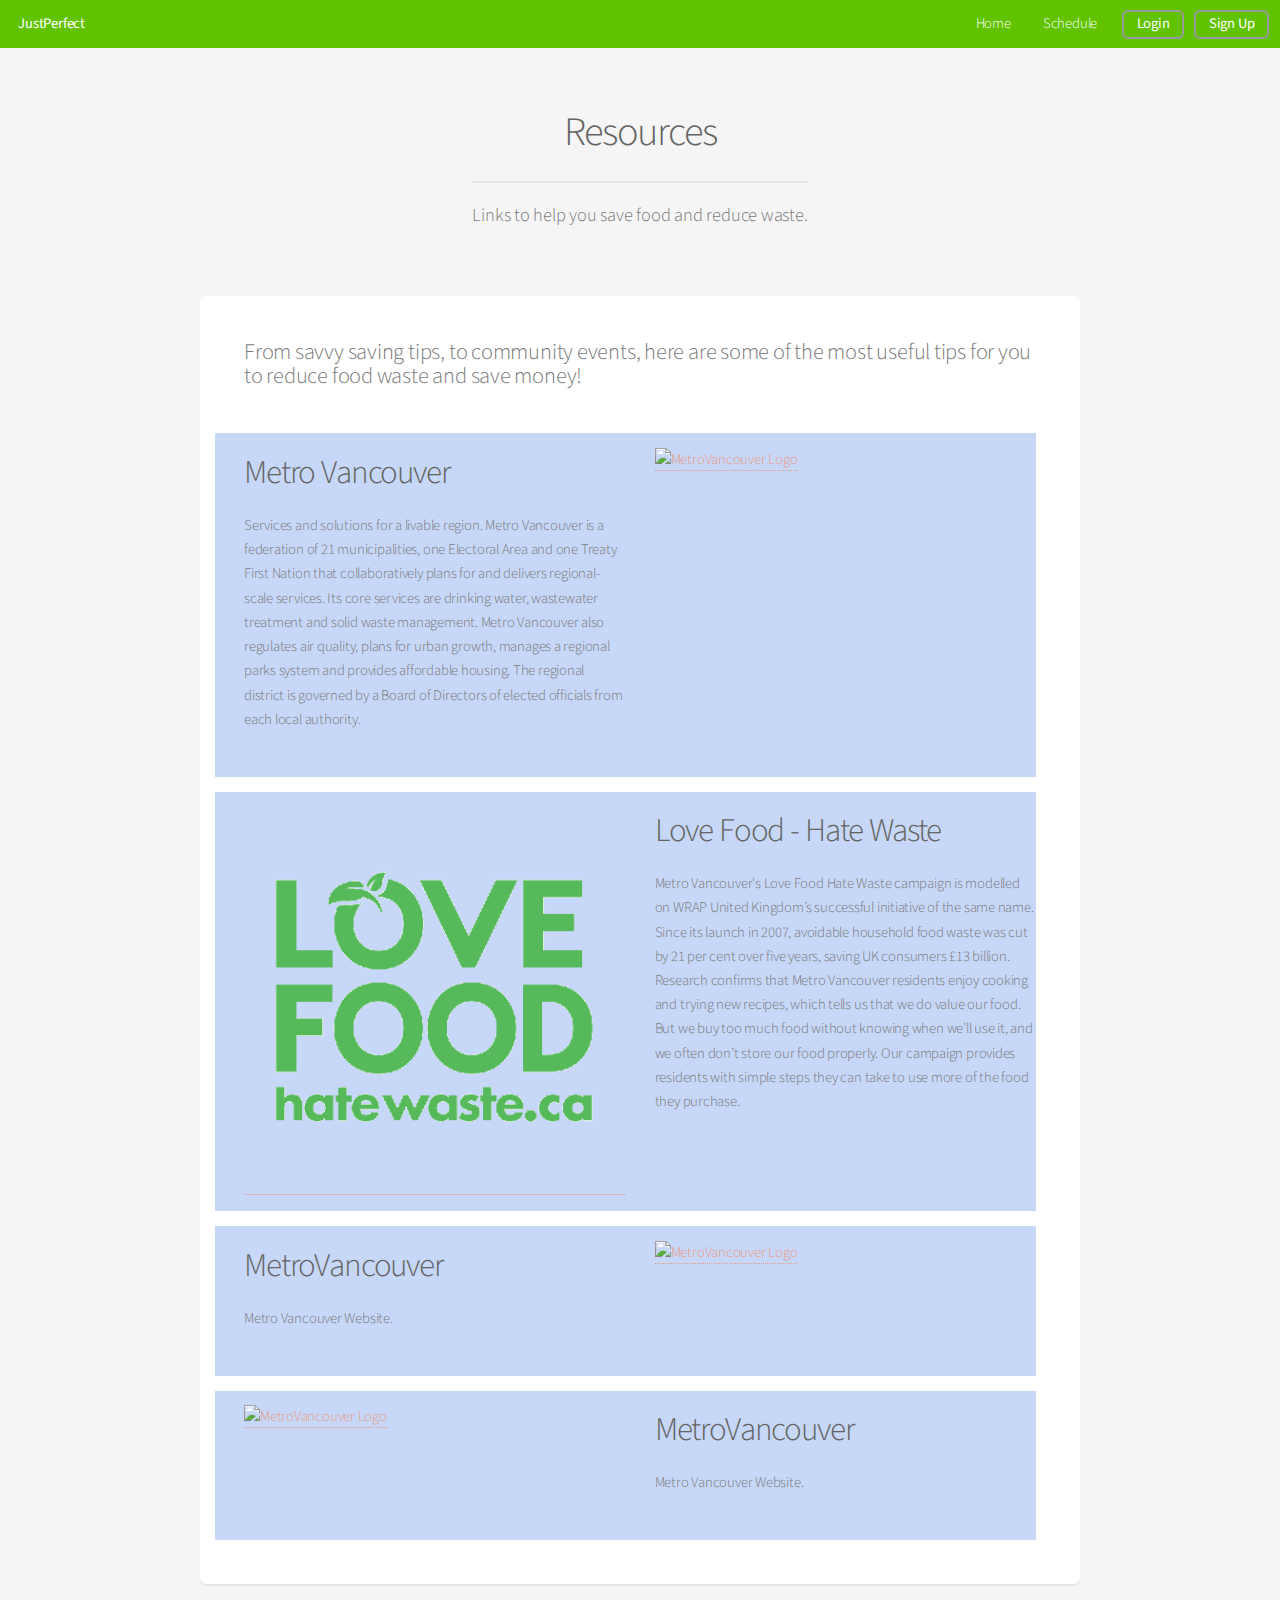
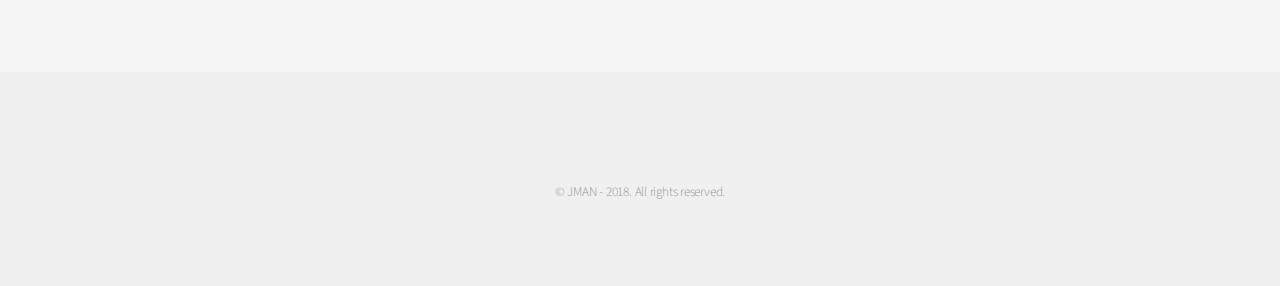
==== commit e9ef2137: "restyle resources" ====
--- a/public/resources.html
+++ b/public/resources.html
@@ -1,13 +1,21 @@
 <!DOCTYPE HTML>
 <html>
-	<head>
-		<title>Learn More</title>
-		<meta charset="utf-8" />
-		<meta name="viewport" content="width=device-width, initial-scale=1" />
-		<!--[if lte IE 8]><script src="assets/js/ie/html5shiv.js"></script><![endif]-->
-		<link rel="stylesheet" href="assets/css/main.css" />
-		<!--[if lte IE 8]><link rel="stylesheet" href="assets/css/ie8.css" /><![endif]-->
-		<style>
+
+<head>
+	<meta charset="utf-8" />
+	<meta http-equiv="Cache-Control" content="max-age=600" />
+	<meta http-equiv="Content-Type" content="text/html; charset=utf-8" />
+	<meta http-equiv="Content-Type" content="text/html; charset=ISO-8859-1">
+	<meta name="author" content="JMAN">
+	<meta name="description" content="Food Tracking Application">
+	<meta name="copyright" content="2018 JMAN, Inc. All rights reserved.">
+	<meta name="viewport" content="width=device-width, initial-scale=1" />
+	<link rel="stylesheet" href="https://fonts.googleapis.com/css?family=Source+Sans+Pro:300,400,300italic,400italic" />
+
+	<link rel="stylesheet" href="assets/css/main.css" />
+	<link rel="shortcut icon" href="images/logo.png" />
+	<title>JustPerfect</title>
+	<style>
 		.lrnMore {
 			width: 100%;
 			height: auto;
@@ -16,125 +24,116 @@
 		.row {
 			padding-top: 1em;
 			padding-bottom: 1em;
-			margin-bottom:1em;
-			margin-top:1em;
+			margin-bottom: 1em;
+			margin-top: 1em;
 			background-color: #c7d7f7;
 		}
 
-		div.right{
-			float:right;
+		div.right {
+			float: right;
 		}
 
-		div.left{
-			float:left;
+		div.left {
+			float: left;
 		}
-		</style>
-	</head>
-	<body>
-		<div id="page-wrapper">
+	</style>
+</head>
 
-			<!-- Header -->
-				<header id="header">
-					<h1><a href="index.html">Alpha</a> by HTML5 UP</h1>
-					<nav id="nav">
+<body>
+	<div id="page-wrapper">
+
+		<!-- Header -->
+		<header id="header">
+			<h1><a href="index.php">JustPerfect</a></h1>
+			<nav id="nav">
+				<ul>
+					<li><a href="index.php">Home</a></li>
+					<li><a href="schedule.php">Schedule</a></li>
+
+					<!-- <li>
+						<a href="#" class="icon fa-angle-down">Layouts</a>
 						<ul>
-							<li><a href="index.html">Home</a></li>
+							<li><a href="generic.html">Generic</a></li>
+							<li><a href="contact.html">Contact</a></li>
+							<li><a href="elements.html">Elements</a></li>
 							<li>
-								<a href="#" class="icon fa-angle-down">Layouts</a>
+								<a href="#">Submenu</a>
 								<ul>
-									<li><a href="generic.html">Generic</a></li>
-									<li><a href="contact.html">Contact</a></li>
-									<li><a href="elements.html">Elements</a></li>
-									<li>
-										<a href="#">Submenu</a>
-										<ul>
-											<li><a href="#">Option One</a></li>
-											<li><a href="#">Option Two</a></li>
-											<li><a href="#">Option Three</a></li>
-											<li><a href="#">Option Four</a></li>
-										</ul>
-									</li>
+									<li><a href="#">Option One</a></li>
+									<li><a href="#">Option Two</a></li>
+									<li><a href="#">Option Three</a></li>
+									<li><a href="#">Option Four</a></li>
 								</ul>
 							</li>
-							<li><a href="#" class="button">Sign Up</a></li>
 						</ul>
-					</nav>
-				</header>
+					</li> -->
+					<li><a href="login.php" class="button">Login</a></li>
+					<li><a href="register.php" class="button">Sign Up</a></li>
 
-			<!-- Main -->
-				<section id="main" class="container">
-					<header>
-						<h2>Resources</h2>
-						<p>Links to help you save food and reduce waste.</p>
-					</header>
-					<div class="box">
-						<h3>This is a subheading</h3>
+				</ul>
+			</nav>
+		</header>
+		<!-- Main -->
+		<section id="main" class="container">
+			<header>
+				<h2>Resources</h2>
+				<p>Links to help you save food and reduce waste.</p>
+			</header>
+			<div class="box">
 
-						<thead>
-							<p>From savvy saving tips, to community events, here are some of the most useful tips for you to reduce food waste and save money!</p>
-						</thead>
+				<thead>
+					<p style="font-size:1.4rem">From savvy saving tips, to community events, here are some of the most useful tips for you to reduce food waste and save money!</p>
+				</thead>
 
-						<div class="row">
-							<div class="6u 12u(mobilep) right">
-								<a href="https://www.metrovancouver.org"><img src="images/MetroVancouver.png" alt="MetroVancouver Logo" class="lrnMore"/></a>
-							</div>
-							<div class="6u 12u(mobilep) left">
-								<h2>Metro Vancouver</h2>
-								<p>Services and solutions for a livable region. Metro Vancouver is a federation of 21 municipalities, one Electoral Area and one Treaty First Nation that collaboratively plans for and delivers regional-scale services. Its core services are drinking water, wastewater treatment and solid waste management. Metro Vancouver also regulates air quality, plans for urban growth, manages a regional parks system and provides affordable housing. The regional district is governed by a Board of Directors of elected officials from each local authority.</p>
-							</div>
-						</div>
+				<div class="row">
+					<div class="6u 12u(mobilep) right">
+						<a href="https://www.metrovancouver.org"><img src="images/MetroVancouver.png" alt="MetroVancouver Logo" class="lrnMore"/></a>
+					</div>
+					<div class="6u 12u(mobilep) left">
+						<h2>Metro Vancouver</h2>
+						<p>Services and solutions for a livable region. Metro Vancouver is a federation of 21 municipalities, one Electoral Area and one Treaty First Nation that collaboratively plans for and delivers regional-scale services. Its core services are drinking
+							water, wastewater treatment and solid waste management. Metro Vancouver also regulates air quality, plans for urban growth, manages a regional parks system and provides affordable housing. The regional district is governed by a Board of Directors
+							of elected officials from each local authority.</p>
+					</div>
+				</div>
 
-						<div class="row">
-							<div class="6u 12u(mobilep) left">
-								<a href="http://www.lovefoodhatewaste.ca/"><img src="images/lovefood.png" alt="Love Food Hate Waste Logo" class="lrnMore"/></a>
-							</div>
-							<div class="6u 12u(mobilep) right">
-								<h2>Love Food - Hate Waste</h2>
-								<p>Metro Vancouver's Love Food Hate Waste campaign is modelled on WRAP United Kingdom’s successful initiative of the same name. Since its launch in 2007, avoidable household food waste was cut by 21 per cent over five years, saving UK consumers £13 billion. Research confirms that Metro Vancouver residents enjoy cooking and trying new recipes, which tells us that we do value our food. But we buy too much food without knowing when we’ll use it, and we often don’t store our food properly. Our campaign provides residents with simple steps they can take to use more of the food they purchase. </p>
-							</div>
-						</div>
+				<div class="row">
+					<div class="6u 12u(mobilep) left">
+						<a href="http://www.lovefoodhatewaste.ca/"><img src="images/lovefood.png" alt="Love Food Hate Waste Logo" class="lrnMore"/></a>
+					</div>
+					<div class="6u 12u(mobilep) right">
+						<h2>Love Food - Hate Waste</h2>
+						<p>Metro Vancouver's Love Food Hate Waste campaign is modelled on WRAP United Kingdom’s successful initiative of the same name. Since its launch in 2007, avoidable household food waste was cut by 21 per cent over five years, saving UK consumers £13
+							billion. Research confirms that Metro Vancouver residents enjoy cooking and trying new recipes, which tells us that we do value our food. But we buy too much food without knowing when we’ll use it, and we often don’t store our food properly. Our
+							campaign provides residents with simple steps they can take to use more of the food they purchase. </p>
+					</div>
+				</div>
 
-						<div class="row">
-							<div class="6u 12u(mobilep) right">
-								<a href=""><img src="images/MetroVancouver.png" alt="MetroVancouver Logo" class="lrnMore"/></a>
-							</div>
-							<div class="6u 12u(mobilep) left">
-								<h2>MetroVancouver</h2>
-								<p>Metro Vancouver Website.</p>
-							</div>
-						</div>
+				<div class="row">
+					<div class="6u 12u(mobilep) right">
+						<a href=""><img src="images/MetroVancouver.png" alt="MetroVancouver Logo" class="lrnMore"/></a>
+					</div>
+					<div class="6u 12u(mobilep) left">
+						<h2>MetroVancouver</h2>
+						<p>Metro Vancouver Website.</p>
+					</div>
+				</div>
 
-						<div class="row">
-							<div class="6u 12u(mobilep) left">
-								<a href=""><img src="images/MetroVancouver.png" alt="MetroVancouver Logo" class="lrnMore"/></a>
-							</div>
-							<div class="6u 12u(mobilep) right">
-								<h2>MetroVancouver</h2>
-								<p>Metro Vancouver Website.</p>
-							</div>
-						</div>
+				<div class="row">
+					<div class="6u 12u(mobilep) left">
+						<a href=""><img src="images/MetroVancouver.png" alt="MetroVancouver Logo" class="lrnMore"/></a>
+					</div>
+					<div class="6u 12u(mobilep) right">
+						<h2>MetroVancouver</h2>
+						<p>Metro Vancouver Website.</p>
+					</div>
+				</div>
 
-					</div>
-				</section>
+			</div>
+		</section>
 
 
-			<!-- Footer -->
-				<footer id="footer">
-					<ul class="icons">
-						<li><a href="#" class="icon fa-twitter"><span class="label">Twitter</span></a></li>
-						<li><a href="#" class="icon fa-facebook"><span class="label">Facebook</span></a></li>
-						<li><a href="#" class="icon fa-instagram"><span class="label">Instagram</span></a></li>
-						<li><a href="#" class="icon fa-github"><span class="label">Github</span></a></li>
-						<li><a href="#" class="icon fa-dribbble"><span class="label">Dribbble</span></a></li>
-						<li><a href="#" class="icon fa-google-plus"><span class="label">Google+</span></a></li>
-					</ul>
-					<ul class="copyright">
-						<li>&copy; Untitled. All rights reserved.</li><li>Design: <a href="http://html5up.net">HTML5 UP</a></li>
-					</ul>
-				</footer>
-
-		</div>
-
+		<!-- Footer -->
 		<!-- Footer -->
 		<footer id="footer">
 			<ul class="icons">
@@ -147,16 +146,20 @@
 				<li>&copy; JMAN - 2018. All rights reserved.</li>
 			</ul>
 		</footer>
+	</div>
 
-		<!-- Scripts -->
-		<script src="assets/js/fontawesome.min.js"></script>
-		<script src="assets/js/jquery.min.js"></script>
-		<script src="assets/js/jquery.dropotron.min.js"></script>
-		<script src="assets/js/jquery.scrollgress.min.js"></script>
-		<script src="assets/js/skel.min.js"></script>
-		<script src="assets/js/util.js"></script>
-		<!--[if lte IE 8]><script src="assets/js/ie/respond.min.js"></script><![endif]-->
-		<script src="assets/js/main.js"></script>
 
-	</body>
+
+	<!-- Scripts -->
+	<script src="assets/js/fontawesome.min.js"></script>
+	<script src="assets/js/jquery.min.js"></script>
+	<script src="assets/js/jquery.dropotron.min.js"></script>
+	<script src="assets/js/jquery.scrollgress.min.js"></script>
+	<script src="assets/js/skel.min.js"></script>
+	<script src="assets/js/util.js"></script>
+	<!--[if lte IE 8]><script src="assets/js/ie/respond.min.js"></script><![endif]-->
+	<script src="assets/js/main.js"></script>
+
+</body>
+
 </html>
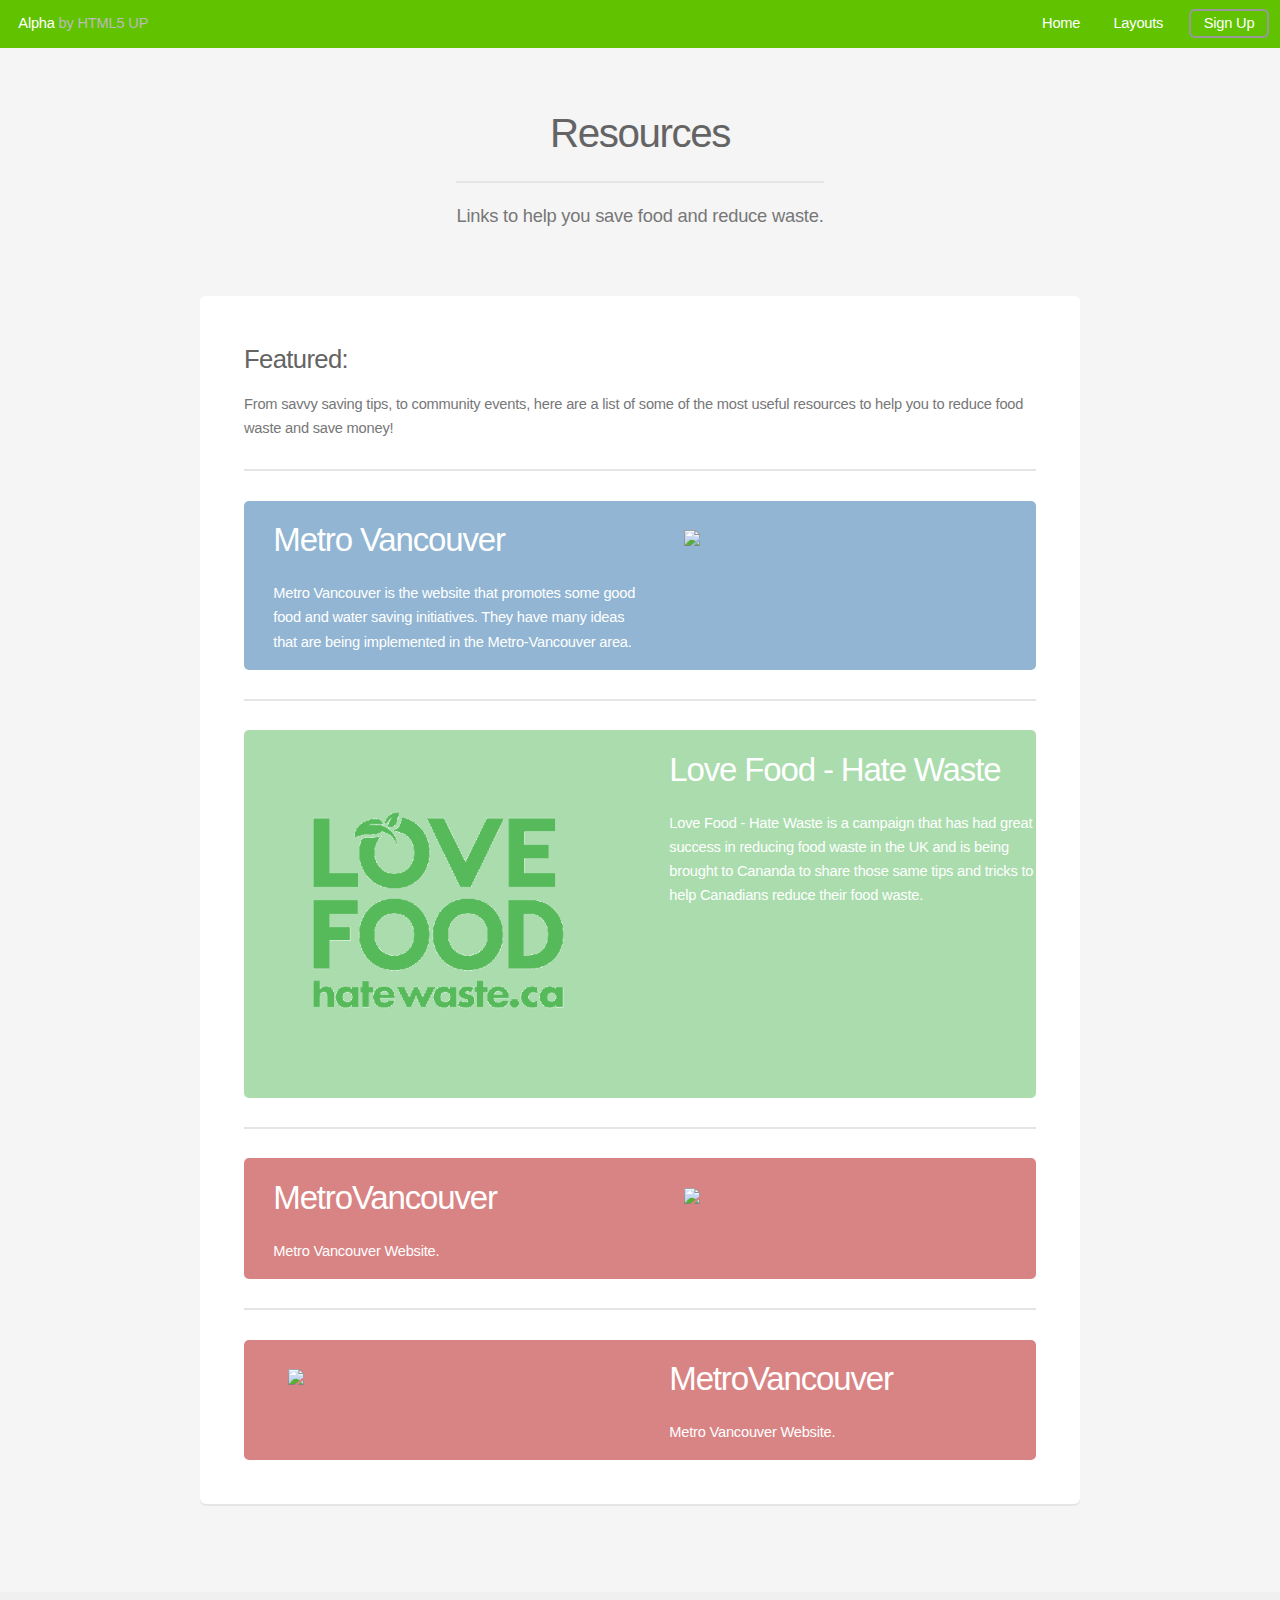
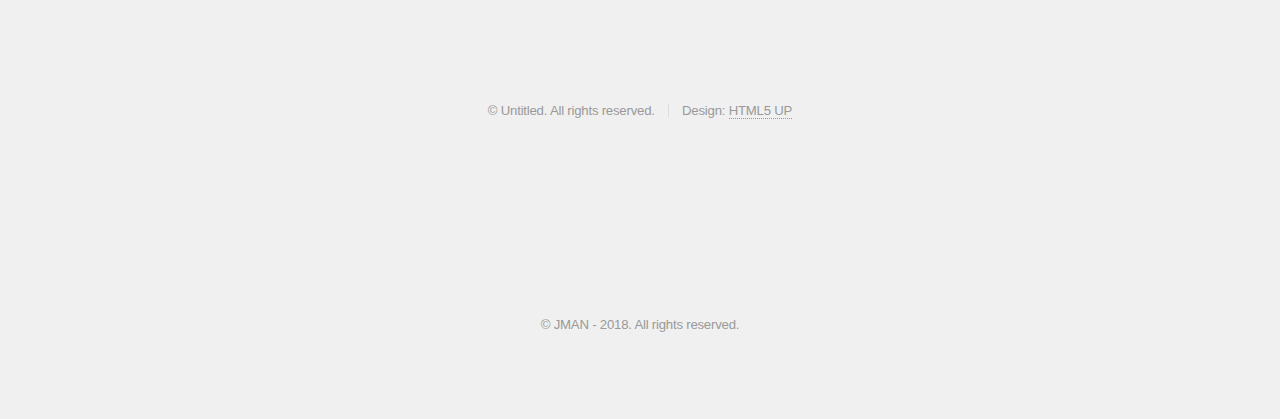
==== commit 602e6272: "Minor superficial changes to resources page" ====
--- a/public/resources.html
+++ b/public/resources.html
@@ -1,139 +1,174 @@
 <!DOCTYPE HTML>
 <html>
+	<head>
+		<title>Learn More</title>
+		<meta charset="utf-8" />
+		<meta name="viewport" content="width=device-width, initial-scale=1" />
+		<!--[if lte IE 8]><script src="assets/js/ie/html5shiv.js"></script><![endif]-->
+		<link rel="stylesheet" href="assets/css/main.css" />
+		<!--[if lte IE 8]><link rel="stylesheet" href="assets/css/ie8.css" /><![endif]-->
+		<style>
 
-<head>
-	<meta charset="utf-8" />
-	<meta http-equiv="Cache-Control" content="max-age=600" />
-	<meta http-equiv="Content-Type" content="text/html; charset=utf-8" />
-	<meta http-equiv="Content-Type" content="text/html; charset=ISO-8859-1">
-	<meta name="author" content="JMAN">
-	<meta name="description" content="Food Tracking Application">
-	<meta name="copyright" content="2018 JMAN, Inc. All rights reserved.">
-	<meta name="viewport" content="width=device-width, initial-scale=1" />
-	<link rel="stylesheet" href="https://fonts.googleapis.com/css?family=Source+Sans+Pro:300,400,300italic,400italic" />
+		div.textbox *{
+			margin-top: auto;
+			color: white;
+		}
 
-	<link rel="stylesheet" href="assets/css/main.css" />
-	<link rel="shortcut icon" href="images/logo.png" />
-	<title>JustPerfect</title>
-	<style>
+		div>p{
+			margin-bottom: 0px;
+		}
+
+		a {
+			color: transparent;
+		}
+
 		.lrnMore {
-			width: 100%;
+			width: 90%;
 			height: auto;
+			padding: 1em 1em 1em 1em;
 		}
 
 		.row {
 			padding-top: 1em;
 			padding-bottom: 1em;
-			margin-bottom: 1em;
-			margin-top: 1em;
-			background-color: #c7d7f7;
+			margin-bottom:1em;
+			margin-top:1em;
+			border-radius: 5px;
+			background-color: rgba(180, 10, 10, 0.5);
 		}
 
-		div.right {
-			float: right;
+		div{
+			font-size: 12;
 		}
 
-		div.left {
-			float: left;
+		div.right{
+			float:right;
 		}
-	</style>
-</head>
 
-<body>
-	<div id="page-wrapper">
+		div.left{
+			float:left;
+		}
 
-		<!-- Header -->
-		<header id="header">
-			<h1><a href="index.php">JustPerfect</a></h1>
-			<nav id="nav">
-				<ul>
-					<li><a href="index.php">Home</a></li>
-					<li><a href="schedule.php">Schedule</a></li>
+		.box *{
+			margin-left: auto;
+			margin-right: auto;
+		}
 
-					<!-- <li>
-						<a href="#" class="icon fa-angle-down">Layouts</a>
+		</style>
+	</head>
+	<body>
+		<div id="page-wrapper">
+
+			<!-- Header -->
+				<header id="header">
+					<h1><a href="index.html">Alpha</a> by HTML5 UP</h1>
+					<nav id="nav">
 						<ul>
-							<li><a href="generic.html">Generic</a></li>
-							<li><a href="contact.html">Contact</a></li>
-							<li><a href="elements.html">Elements</a></li>
+							<li><a href="index.html">Home</a></li>
 							<li>
-								<a href="#">Submenu</a>
+								<a href="#" class="icon fa-angle-down">Layouts</a>
 								<ul>
-									<li><a href="#">Option One</a></li>
-									<li><a href="#">Option Two</a></li>
-									<li><a href="#">Option Three</a></li>
-									<li><a href="#">Option Four</a></li>
+									<li><a href="generic.html">Generic</a></li>
+									<li><a href="contact.html">Contact</a></li>
+									<li><a href="elements.html">Elements</a></li>
+									<li>
+										<a href="#">Submenu</a>
+										<ul>
+											<li><a href="#">Option One</a></li>
+											<li><a href="#">Option Two</a></li>
+											<li><a href="#">Option Three</a></li>
+											<li><a href="#">Option Four</a></li>
+										</ul>
+									</li>
 								</ul>
 							</li>
+							<li><a href="#" class="button">Sign Up</a></li>
 						</ul>
-					</li> -->
-					<li><a href="login.php" class="button">Login</a></li>
-					<li><a href="register.php" class="button">Sign Up</a></li>
+					</nav>
+				</header>
 
-				</ul>
-			</nav>
-		</header>
-		<!-- Main -->
-		<section id="main" class="container">
-			<header>
-				<h2>Resources</h2>
-				<p>Links to help you save food and reduce waste.</p>
-			</header>
-			<div class="box">
+			<!-- Main -->
+				<section id="main" class="container">
+					<header>
+						<h2>Resources</h2>
+						<p>Links to help you save food and reduce waste.</p>
+					</header>
 
-				<thead>
-					<p style="font-size:1.4rem">From savvy saving tips, to community events, here are some of the most useful tips for you to reduce food waste and save money!</p>
-				</thead>
+					<div class="box">
+						<h3>Featured:</h3>
+						<thead>
+							<p>From savvy saving tips, to community events, here are a list of some of the most useful resources to help you to reduce food waste and save money!</p>
+						</thead>
 
-				<div class="row">
-					<div class="6u 12u(mobilep) right">
-						<a href="https://www.metrovancouver.org"><img src="images/MetroVancouver.png" alt="MetroVancouver Logo" class="lrnMore"/></a>
+						<hr>
+
+						<div class="row" style="background-color:rgba(36, 108, 168, 0.5)">
+							<div class="6u 12u(mobilep) right">
+								<a href="https://www.metrovancouver.org"><img src="images/MetroVancouver.png" alt="MetroVancouver Logo" class="lrnMore"/></a>
+							</div>
+							<div class="6u 12u(mobilep) left textbox">
+								<h2>Metro Vancouver</h2>
+								<p>Metro Vancouver is the website that promotes some good food and water saving initiatives. They have many ideas that are being implemented in the Metro-Vancouver area.</p>
+							</div>
+						</div>
+
+						<hr>
+
+						<div class="row" style="background-color:rgba(86, 186, 91, 0.5)">
+							<div class="6u 12u(mobilep) left">
+								<a href="http://www.lovefoodhatewaste.ca/"><img src="images/lovefood.png" alt="Love Food Hate Waste Logo" class="lrnMore"/></a>
+							</div>
+							<div class="6u 12u(mobilep) right textbox">
+								<h2>Love Food - Hate Waste</h2>
+								<p>Love Food - Hate Waste is a campaign that has had great success in reducing food waste in the UK and is being brought to Cananda to share those same tips and tricks to help Canadians reduce their food waste.</p>
+							</div>
+						</div>
+
+						<hr>
+
+						<div class="row">
+							<div class="6u 12u(mobilep) right">
+								<a href=""><img src="images/MetroVancouver.png" alt="MetroVancouver Logo" class="lrnMore"/></a>
+							</div>
+							<div class="6u 12u(mobilep) left textbox">
+								<h2>MetroVancouver</h2>
+								<p>Metro Vancouver Website.</p>
+							</div>
+						</div>
+
+						<hr>
+
+						<div class="row">
+							<div class="6u 12u(mobilep) left">
+								<a href=""><img src="images/MetroVancouver.png" alt="MetroVancouver Logo" class="lrnMore"/></a>
+							</div>
+							<div class="6u 12u(mobilep) right textbox">
+								<h2>MetroVancouver</h2>
+								<p>Metro Vancouver Website.</p>
+							</div>
+						</div>
+
 					</div>
-					<div class="6u 12u(mobilep) left">
-						<h2>Metro Vancouver</h2>
-						<p>Services and solutions for a livable region. Metro Vancouver is a federation of 21 municipalities, one Electoral Area and one Treaty First Nation that collaboratively plans for and delivers regional-scale services. Its core services are drinking
-							water, wastewater treatment and solid waste management. Metro Vancouver also regulates air quality, plans for urban growth, manages a regional parks system and provides affordable housing. The regional district is governed by a Board of Directors
-							of elected officials from each local authority.</p>
-					</div>
-				</div>
-
-				<div class="row">
-					<div class="6u 12u(mobilep) left">
-						<a href="http://www.lovefoodhatewaste.ca/"><img src="images/lovefood.png" alt="Love Food Hate Waste Logo" class="lrnMore"/></a>
-					</div>
-					<div class="6u 12u(mobilep) right">
-						<h2>Love Food - Hate Waste</h2>
-						<p>Metro Vancouver's Love Food Hate Waste campaign is modelled on WRAP United Kingdom’s successful initiative of the same name. Since its launch in 2007, avoidable household food waste was cut by 21 per cent over five years, saving UK consumers £13
-							billion. Research confirms that Metro Vancouver residents enjoy cooking and trying new recipes, which tells us that we do value our food. But we buy too much food without knowing when we’ll use it, and we often don’t store our food properly. Our
-							campaign provides residents with simple steps they can take to use more of the food they purchase. </p>
-					</div>
-				</div>
-
-				<div class="row">
-					<div class="6u 12u(mobilep) right">
-						<a href=""><img src="images/MetroVancouver.png" alt="MetroVancouver Logo" class="lrnMore"/></a>
-					</div>
-					<div class="6u 12u(mobilep) left">
-						<h2>MetroVancouver</h2>
-						<p>Metro Vancouver Website.</p>
-					</div>
-				</div>
-
-				<div class="row">
-					<div class="6u 12u(mobilep) left">
-						<a href=""><img src="images/MetroVancouver.png" alt="MetroVancouver Logo" class="lrnMore"/></a>
-					</div>
-					<div class="6u 12u(mobilep) right">
-						<h2>MetroVancouver</h2>
-						<p>Metro Vancouver Website.</p>
-					</div>
-				</div>
-
-			</div>
-		</section>
+				</section>
 
 
-		<!-- Footer -->
+			<!-- Footer -->
+				<footer id="footer">
+					<ul class="icons">
+						<li><a href="#" class="icon fa-twitter"><span class="label">Twitter</span></a></li>
+						<li><a href="#" class="icon fa-facebook"><span class="label">Facebook</span></a></li>
+						<li><a href="#" class="icon fa-instagram"><span class="label">Instagram</span></a></li>
+						<li><a href="#" class="icon fa-github"><span class="label">Github</span></a></li>
+						<li><a href="#" class="icon fa-dribbble"><span class="label">Dribbble</span></a></li>
+						<li><a href="#" class="icon fa-google-plus"><span class="label">Google+</span></a></li>
+					</ul>
+					<ul class="copyright">
+						<li>&copy; Untitled. All rights reserved.</li><li>Design: <a href="http://html5up.net">HTML5 UP</a></li>
+					</ul>
+				</footer>
+
+		</div>
+
 		<!-- Footer -->
 		<footer id="footer">
 			<ul class="icons">
@@ -146,20 +181,16 @@
 				<li>&copy; JMAN - 2018. All rights reserved.</li>
 			</ul>
 		</footer>
-	</div>
 
+		<!-- Scripts -->
+		<script src="assets/js/fontawesome.min.js"></script>
+		<script src="assets/js/jquery.min.js"></script>
+		<script src="assets/js/jquery.dropotron.min.js"></script>
+		<script src="assets/js/jquery.scrollgress.min.js"></script>
+		<script src="assets/js/skel.min.js"></script>
+		<script src="assets/js/util.js"></script>
+		<!--[if lte IE 8]><script src="assets/js/ie/respond.min.js"></script><![endif]-->
+		<script src="assets/js/main.js"></script>
 
-
-	<!-- Scripts -->
-	<script src="assets/js/fontawesome.min.js"></script>
-	<script src="assets/js/jquery.min.js"></script>
-	<script src="assets/js/jquery.dropotron.min.js"></script>
-	<script src="assets/js/jquery.scrollgress.min.js"></script>
-	<script src="assets/js/skel.min.js"></script>
-	<script src="assets/js/util.js"></script>
-	<!--[if lte IE 8]><script src="assets/js/ie/respond.min.js"></script><![endif]-->
-	<script src="assets/js/main.js"></script>
-
-</body>
-
+	</body>
 </html>
--- a/public/assets/css/ie8.css
+++ b/public/assets/css/ie8.css
@@ -0,0 +1,161 @@
+/*
+	Alpha by HTML5 UP
+	html5up.net | @ajlkn
+	Free for personal and commercial use under the CCA 3.0 license (html5up.net/license)
+*/
+
+/* Basic */
+
+	pre, code {
+		position: relative;
+		-ms-behavior: url("assets/js/ie/PIE.htc");
+	}
+
+/* Form */
+
+	input[type="text"],
+	input[type="password"],
+	input[type="email"],
+	select,
+	textarea {
+		position: relative;
+		-ms-behavior: url("assets/js/ie/PIE.htc");
+		line-height: 3em;
+	}
+
+	input[type="checkbox"],
+	input[type="radio"] {
+		opacity: 1;
+		z-index: auto;
+	}
+
+		input[type="checkbox"] + label:before,
+		input[type="radio"] + label:before {
+			display: none;
+		}
+
+/* Button */
+
+	input[type="submit"],
+	input[type="reset"],
+	input[type="button"],
+	.button {
+		position: relative;
+		-ms-behavior: url("assets/js/ie/PIE.htc");
+	}
+
+		input[type="submit"].alt,
+		input[type="reset"].alt,
+		input[type="button"].alt,
+		.button.alt {
+			border: solid 2px #e5e5e5;
+		}
+
+/* Box */
+
+	.box {
+		position: relative;
+		-ms-behavior: url("assets/js/ie/PIE.htc");
+	}
+
+		.box .image.featured {
+			margin: 2em 0;
+			width: 100%;
+		}
+
+/* Icon */
+
+	.icon.major {
+		position: relative;
+		-ms-behavior: url("assets/js/ie/PIE.htc");
+	}
+
+/* Image */
+
+	.image {
+		position: relative;
+		-ms-behavior: url("assets/js/ie/PIE.htc");
+	}
+
+		.image img {
+			position: relative;
+			-ms-behavior: url("assets/js/ie/PIE.htc");
+		}
+
+/* Header */
+
+	#header nav > ul > li a {
+		color: #fff;
+		display: inline-block;
+		text-decoration: none;
+		border: 0;
+	}
+
+		#header nav > ul > li a.icon:before {
+			color: #fff;
+			margin-right: 0.5em;
+		}
+
+	#header.alt {
+		color: #fff;
+	}
+
+		#header.alt nav > ul > li a:not(.button).icon:before {
+			color: rgba(255, 255, 255, 0.75);
+		}
+
+		#header.alt nav > ul > li.active a:not(.button) {
+			background-color: rgba(255, 255, 255, 0.2);
+		}
+
+	.dropotron {
+		border: solid 1px #e5e5e5;
+	}
+
+		.dropotron.level-0 {
+			margin-top: 0;
+		}
+
+			.dropotron.level-0:before {
+				display: none;
+			}
+
+/* Banner */
+
+	#banner {
+		background-attachment: scroll;
+		background-image: url("../../images/banner.jpg");
+		background-position: auto;
+		background-repeat: no-repeat;
+		background-size: cover;
+		-ms-behavior: url("assets/js/ie/backgroundsize.min.htc");
+	}
+
+		#banner input[type="submit"],
+		#banner input[type="reset"],
+		#banner input[type="button"],
+		#banner .button {
+			border: solid 2px #fff;
+		}
+
+/* Main */
+
+	#main {
+		position: relative;
+		z-index: 1;
+	}
+
+/* CTA */
+
+	#cta input[type="text"],
+	#cta input[type="password"],
+	#cta input[type="email"],
+	#cta select,
+	#cta textarea {
+		background: #e89980;
+		border: solid 2px #fff;
+	}
+
+	#cta .formerize-placeholder {
+		color: #fff !important;
+	}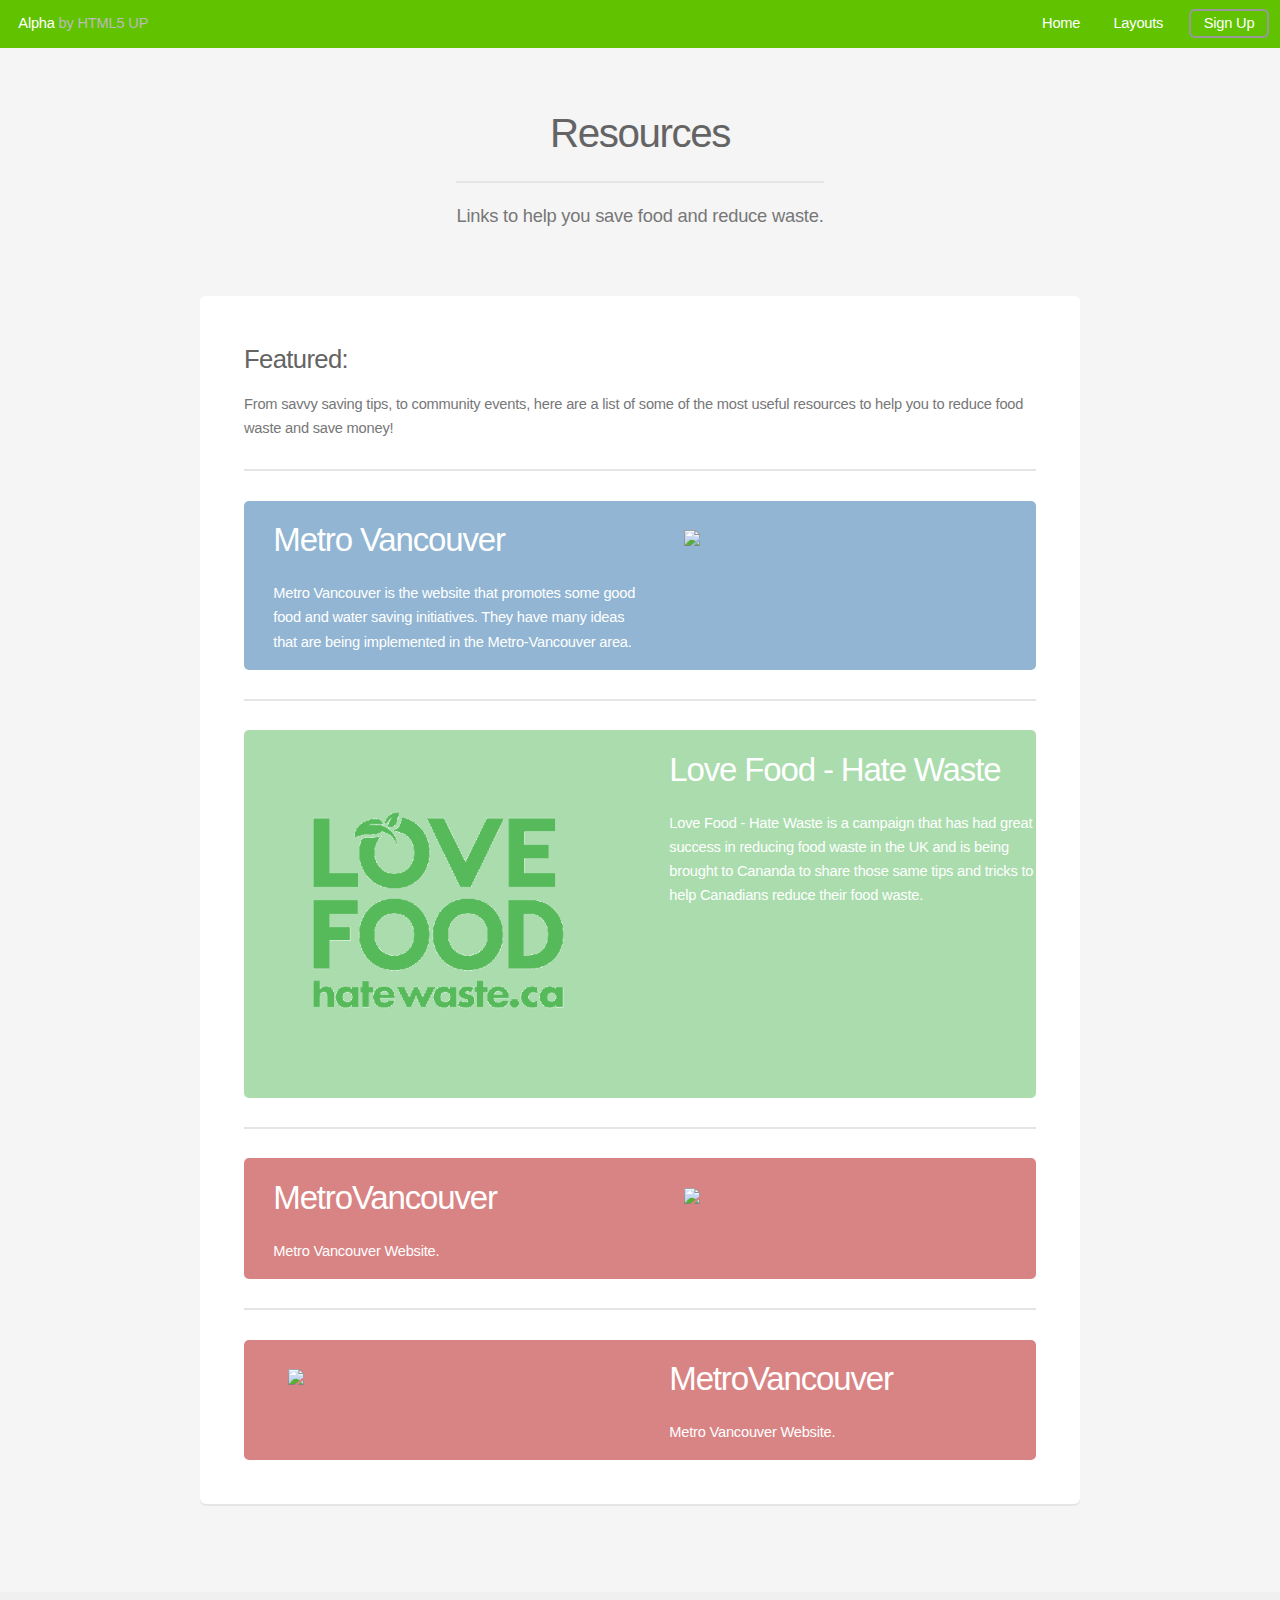
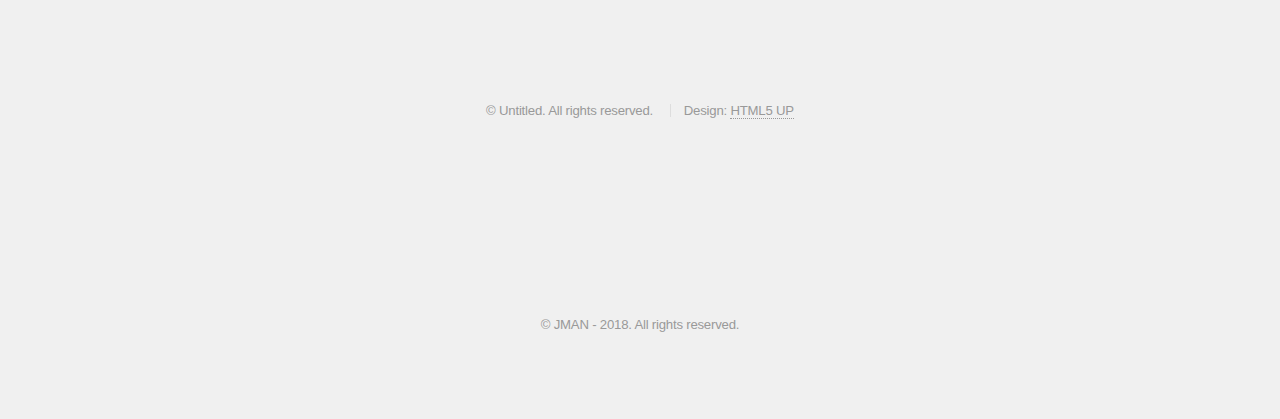
==== commit 3cd45b2d: "Merge pull request #36 from mikah13/Mike" ====
--- a/public/resources.html
+++ b/public/resources.html
@@ -1,20 +1,20 @@
 <!DOCTYPE HTML>
 <html>
-	<head>
-		<title>Learn More</title>
-		<meta charset="utf-8" />
-		<meta name="viewport" content="width=device-width, initial-scale=1" />
-		<!--[if lte IE 8]><script src="assets/js/ie/html5shiv.js"></script><![endif]-->
-		<link rel="stylesheet" href="assets/css/main.css" />
-		<!--[if lte IE 8]><link rel="stylesheet" href="assets/css/ie8.css" /><![endif]-->
-		<style>
 
-		div.textbox *{
+<head>
+	<title>Learn More</title>
+	<meta charset="utf-8" />
+	<meta name="viewport" content="width=device-width, initial-scale=1" />
+	<!--[if lte IE 8]><script src="assets/js/ie/html5shiv.js"></script><![endif]-->
+	<link rel="stylesheet" href="assets/css/main.css" />
+	<!--[if lte IE 8]><link rel="stylesheet" href="assets/css/ie8.css" /><![endif]-->
+	<style>
+		div.textbox * {
 			margin-top: auto;
 			color: white;
 		}
 
-		div>p{
+		div>p {
 			margin-bottom: 0px;
 		}
 
@@ -31,166 +31,168 @@
 		.row {
 			padding-top: 1em;
 			padding-bottom: 1em;
-			margin-bottom:1em;
-			margin-top:1em;
+			margin-bottom: 1em;
+			margin-top: 1em;
 			border-radius: 5px;
 			background-color: rgba(180, 10, 10, 0.5);
 		}
 
-		div{
+		div {
 			font-size: 12;
 		}
 
-		div.right{
-			float:right;
+		div.right {
+			float: right;
 		}
 
-		div.left{
-			float:left;
+		div.left {
+			float: left;
 		}
 
-		.box *{
+		.box * {
 			margin-left: auto;
 			margin-right: auto;
 		}
+	</style>
+</head>
 
-		</style>
-	</head>
-	<body>
-		<div id="page-wrapper">
+<body>
+	<div id="page-wrapper">
 
-			<!-- Header -->
-				<header id="header">
-					<h1><a href="index.html">Alpha</a> by HTML5 UP</h1>
-					<nav id="nav">
+		<!-- Header -->
+		<header id="header">
+			<h1><a href="index.html">Alpha</a> by HTML5 UP</h1>
+			<nav id="nav">
+				<ul>
+					<li><a href="index.html">Home</a></li>
+					<li>
+						<a href="#" class="icon fa-angle-down">Layouts</a>
 						<ul>
-							<li><a href="index.html">Home</a></li>
+							<li><a href="generic.html">Generic</a></li>
+							<li><a href="contact.html">Contact</a></li>
+							<li><a href="elements.html">Elements</a></li>
 							<li>
-								<a href="#" class="icon fa-angle-down">Layouts</a>
+								<a href="#">Submenu</a>
 								<ul>
-									<li><a href="generic.html">Generic</a></li>
-									<li><a href="contact.html">Contact</a></li>
-									<li><a href="elements.html">Elements</a></li>
-									<li>
-										<a href="#">Submenu</a>
-										<ul>
-											<li><a href="#">Option One</a></li>
-											<li><a href="#">Option Two</a></li>
-											<li><a href="#">Option Three</a></li>
-											<li><a href="#">Option Four</a></li>
-										</ul>
-									</li>
+									<li><a href="#">Option One</a></li>
+									<li><a href="#">Option Two</a></li>
+									<li><a href="#">Option Three</a></li>
+									<li><a href="#">Option Four</a></li>
 								</ul>
 							</li>
-							<li><a href="#" class="button">Sign Up</a></li>
 						</ul>
-					</nav>
-				</header>
+					</li>
+					<li><a href="#" class="button">Sign Up</a></li>
+				</ul>
+			</nav>
+		</header>
 
-			<!-- Main -->
-				<section id="main" class="container">
-					<header>
-						<h2>Resources</h2>
-						<p>Links to help you save food and reduce waste.</p>
-					</header>
+		<!-- Main -->
+		<section id="main" class="container">
+			<header>
+				<h2>Resources</h2>
+				<p>Links to help you save food and reduce waste.</p>
+			</header>
 
-					<div class="box">
-						<h3>Featured:</h3>
-						<thead>
-							<p>From savvy saving tips, to community events, here are a list of some of the most useful resources to help you to reduce food waste and save money!</p>
-						</thead>
+			<div class="box">
+				<h3>Featured:</h3>
+				<thead>
+					<p>From savvy saving tips, to community events, here are a list of some of the most useful resources to help you to reduce food waste and save money!</p>
+				</thead>
 
-						<hr>
+				<hr>
 
-						<div class="row" style="background-color:rgba(36, 108, 168, 0.5)">
-							<div class="6u 12u(mobilep) right">
-								<a href="https://www.metrovancouver.org"><img src="images/MetroVancouver.png" alt="MetroVancouver Logo" class="lrnMore"/></a>
-							</div>
-							<div class="6u 12u(mobilep) left textbox">
-								<h2>Metro Vancouver</h2>
-								<p>Metro Vancouver is the website that promotes some good food and water saving initiatives. They have many ideas that are being implemented in the Metro-Vancouver area.</p>
-							</div>
-						</div>
+				<div class="row" style="background-color:rgba(36, 108, 168, 0.5)">
+					<div class="6u 12u(mobilep) right">
+						<a href="https://www.metrovancouver.org"><img src="images/MetroVancouver.png" alt="MetroVancouver Logo" class="lrnMore"/></a>
+					</div>
+					<div class="6u 12u(mobilep) left textbox">
+						<h2>Metro Vancouver</h2>
+						<p>Metro Vancouver is the website that promotes some good food and water saving initiatives. They have many ideas that are being implemented in the Metro-Vancouver area.</p>
+					</div>
+				</div>
 
-						<hr>
+				<hr>
 
-						<div class="row" style="background-color:rgba(86, 186, 91, 0.5)">
-							<div class="6u 12u(mobilep) left">
-								<a href="http://www.lovefoodhatewaste.ca/"><img src="images/lovefood.png" alt="Love Food Hate Waste Logo" class="lrnMore"/></a>
-							</div>
-							<div class="6u 12u(mobilep) right textbox">
-								<h2>Love Food - Hate Waste</h2>
-								<p>Love Food - Hate Waste is a campaign that has had great success in reducing food waste in the UK and is being brought to Cananda to share those same tips and tricks to help Canadians reduce their food waste.</p>
-							</div>
-						</div>
+				<div class="row" style="background-color:rgba(86, 186, 91, 0.5)">
+					<div class="6u 12u(mobilep) left">
+						<a href="http://www.lovefoodhatewaste.ca/"><img src="images/lovefood.png" alt="Love Food Hate Waste Logo" class="lrnMore"/></a>
+					</div>
+					<div class="6u 12u(mobilep) right textbox">
+						<h2>Love Food - Hate Waste</h2>
+						<p>Love Food - Hate Waste is a campaign that has had great success in reducing food waste in the UK and is being brought to Cananda to share those same tips and tricks to help Canadians reduce their food waste.</p>
+					</div>
+				</div>
 
-						<hr>
+				<hr>
 
-						<div class="row">
-							<div class="6u 12u(mobilep) right">
-								<a href=""><img src="images/MetroVancouver.png" alt="MetroVancouver Logo" class="lrnMore"/></a>
-							</div>
-							<div class="6u 12u(mobilep) left textbox">
-								<h2>MetroVancouver</h2>
-								<p>Metro Vancouver Website.</p>
-							</div>
-						</div>
+				<div class="row">
+					<div class="6u 12u(mobilep) right">
+						<a href=""><img src="images/MetroVancouver.png" alt="MetroVancouver Logo" class="lrnMore"/></a>
+					</div>
+					<div class="6u 12u(mobilep) left textbox">
+						<h2>MetroVancouver</h2>
+						<p>Metro Vancouver Website.</p>
+					</div>
+				</div>
 
-						<hr>
+				<hr>
 
-						<div class="row">
-							<div class="6u 12u(mobilep) left">
-								<a href=""><img src="images/MetroVancouver.png" alt="MetroVancouver Logo" class="lrnMore"/></a>
-							</div>
-							<div class="6u 12u(mobilep) right textbox">
-								<h2>MetroVancouver</h2>
-								<p>Metro Vancouver Website.</p>
-							</div>
-						</div>
+				<div class="row">
+					<div class="6u 12u(mobilep) left">
+						<a href=""><img src="images/MetroVancouver.png" alt="MetroVancouver Logo" class="lrnMore"/></a>
+					</div>
+					<div class="6u 12u(mobilep) right textbox">
+						<h2>MetroVancouver</h2>
+						<p>Metro Vancouver Website.</p>
+					</div>
+				</div>
 
-					</div>
-				</section>
+			</div>
+		</section>
 
-
-			<!-- Footer -->
-				<footer id="footer">
-					<ul class="icons">
-						<li><a href="#" class="icon fa-twitter"><span class="label">Twitter</span></a></li>
-						<li><a href="#" class="icon fa-facebook"><span class="label">Facebook</span></a></li>
-						<li><a href="#" class="icon fa-instagram"><span class="label">Instagram</span></a></li>
-						<li><a href="#" class="icon fa-github"><span class="label">Github</span></a></li>
-						<li><a href="#" class="icon fa-dribbble"><span class="label">Dribbble</span></a></li>
-						<li><a href="#" class="icon fa-google-plus"><span class="label">Google+</span></a></li>
-					</ul>
-					<ul class="copyright">
-						<li>&copy; Untitled. All rights reserved.</li><li>Design: <a href="http://html5up.net">HTML5 UP</a></li>
-					</ul>
-				</footer>
-
-		</div>
 
 		<!-- Footer -->
 		<footer id="footer">
 			<ul class="icons">
-				<li><a href="https://twitter.com/JMAN_ORIGINAL" target="_blank" class="icon fa-twitter"><span class="label">Twitter</span></a></li>
-				<li><a href="https://www.facebook.com/JMAN-1982479225414716/" target="_blank" class="icon fa-facebook"><span class="label">Facebook</span></a></li>
-				<li><a href="https://www.instagram.com/jman_original/?hl=en" target="_blank" class="icon fa-instagram"><span class="label">Instagram</span></a></li>
-				<li><a href="https://github.com/mikah13/COMP2910-Project" target="_blank" class="icon fa-github"><span class="label">Github</span></a></li>
+				<li><a href="#" class="icon fa-twitter"><span class="label">Twitter</span></a></li>
+				<li><a href="#" class="icon fa-facebook"><span class="label">Facebook</span></a></li>
+				<li><a href="#" class="icon fa-instagram"><span class="label">Instagram</span></a></li>
+				<li><a href="#" class="icon fa-github"><span class="label">Github</span></a></li>
+				<li><a href="#" class="icon fa-dribbble"><span class="label">Dribbble</span></a></li>
+				<li><a href="#" class="icon fa-google-plus"><span class="label">Google+</span></a></li>
 			</ul>
 			<ul class="copyright">
-				<li>&copy; JMAN - 2018. All rights reserved.</li>
+				<li>&copy; Untitled. All rights reserved.</li>
+				<li>Design: <a href="http://html5up.net">HTML5 UP</a></li>
 			</ul>
 		</footer>
 
-		<!-- Scripts -->
-		<script src="assets/js/fontawesome.min.js"></script>
-		<script src="assets/js/jquery.min.js"></script>
-		<script src="assets/js/jquery.dropotron.min.js"></script>
-		<script src="assets/js/jquery.scrollgress.min.js"></script>
-		<script src="assets/js/skel.min.js"></script>
-		<script src="assets/js/util.js"></script>
-		<!--[if lte IE 8]><script src="assets/js/ie/respond.min.js"></script><![endif]-->
-		<script src="assets/js/main.js"></script>
+	</div>
 
-	</body>
+	<!-- Footer -->
+	<footer id="footer">
+		<ul class="icons">
+			<li><a href="https://twitter.com/JMAN_ORIGINAL" target="_blank" class="icon fa-twitter"><span class="label">Twitter</span></a></li>
+			<li><a href="https://www.facebook.com/JMAN-1982479225414716/" target="_blank" class="icon fa-facebook"><span class="label">Facebook</span></a></li>
+			<li><a href="https://www.instagram.com/jman_original/?hl=en" target="_blank" class="icon fa-instagram"><span class="label">Instagram</span></a></li>
+			<li><a href="https://github.com/mikah13/COMP2910-Project" target="_blank" class="icon fa-github"><span class="label">Github</span></a></li>
+		</ul>
+		<ul class="copyright">
+			<li>&copy; JMAN - 2018. All rights reserved.</li>
+		</ul>
+	</footer>
+
+	<!-- Scripts -->
+	<script src="assets/js/fontawesome.min.js"></script>
+	<script src="assets/js/jquery.min.js"></script>
+	<script src="assets/js/jquery.dropotron.min.js"></script>
+	<script src="assets/js/jquery.scrollgress.min.js"></script>
+	<script src="assets/js/skel.min.js"></script>
+	<script src="assets/js/util.js"></script>
+	<!--[if lte IE 8]><script src="assets/js/ie/respond.min.js"></script><![endif]-->
+	<script src="assets/js/main.js"></script>
+
+</body>
+
 </html>
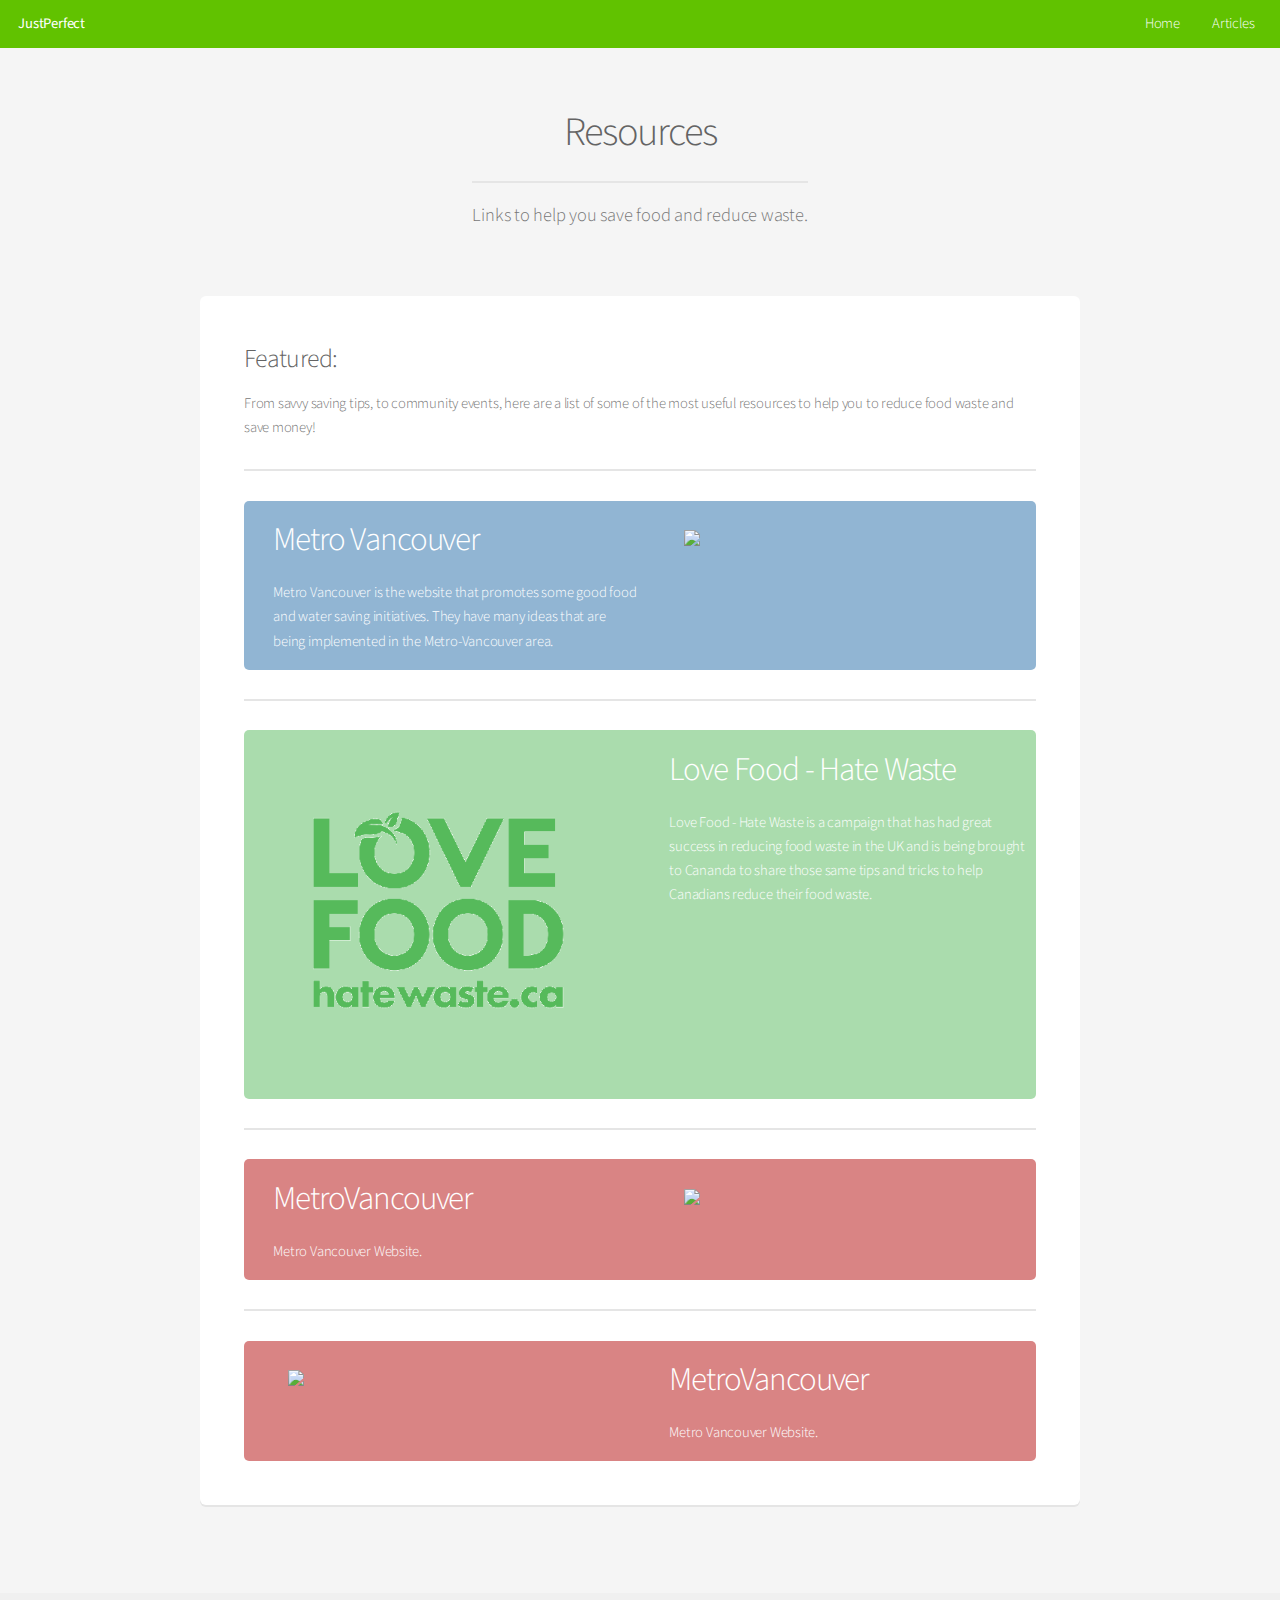
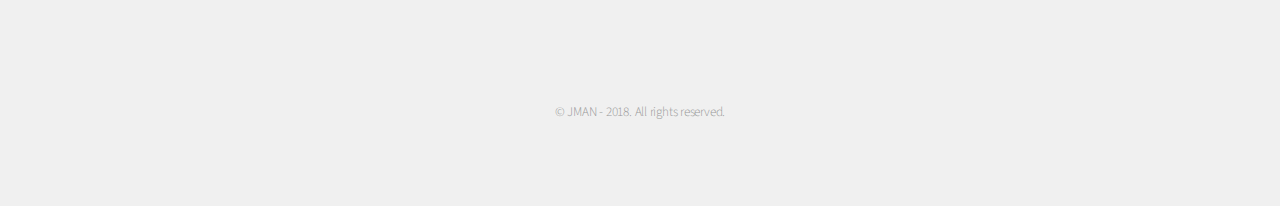
==== commit 2389bce2: "deploy" ====
--- a/public/resources.html
+++ b/public/resources.html
@@ -1,198 +1,174 @@
-<!DOCTYPE HTML>
-<html>
-
-<head>
-	<title>Learn More</title>
-	<meta charset="utf-8" />
-	<meta name="viewport" content="width=device-width, initial-scale=1" />
-	<!--[if lte IE 8]><script src="assets/js/ie/html5shiv.js"></script><![endif]-->
-	<link rel="stylesheet" href="assets/css/main.css" />
-	<!--[if lte IE 8]><link rel="stylesheet" href="assets/css/ie8.css" /><![endif]-->
-	<style>
-		div.textbox * {
-			margin-top: auto;
-			color: white;
-		}
-
-		div>p {
-			margin-bottom: 0px;
-		}
-
-		a {
-			color: transparent;
-		}
-
-		.lrnMore {
-			width: 90%;
-			height: auto;
-			padding: 1em 1em 1em 1em;
-		}
-
-		.row {
-			padding-top: 1em;
-			padding-bottom: 1em;
-			margin-bottom: 1em;
-			margin-top: 1em;
-			border-radius: 5px;
-			background-color: rgba(180, 10, 10, 0.5);
-		}
-
-		div {
-			font-size: 12;
-		}
-
-		div.right {
-			float: right;
-		}
-
-		div.left {
-			float: left;
-		}
-
-		.box * {
-			margin-left: auto;
-			margin-right: auto;
-		}
-	</style>
-</head>
-
-<body>
-	<div id="page-wrapper">
-
-		<!-- Header -->
-		<header id="header">
-			<h1><a href="index.html">Alpha</a> by HTML5 UP</h1>
-			<nav id="nav">
-				<ul>
-					<li><a href="index.html">Home</a></li>
-					<li>
-						<a href="#" class="icon fa-angle-down">Layouts</a>
-						<ul>
-							<li><a href="generic.html">Generic</a></li>
-							<li><a href="contact.html">Contact</a></li>
-							<li><a href="elements.html">Elements</a></li>
-							<li>
-								<a href="#">Submenu</a>
-								<ul>
-									<li><a href="#">Option One</a></li>
-									<li><a href="#">Option Two</a></li>
-									<li><a href="#">Option Three</a></li>
-									<li><a href="#">Option Four</a></li>
-								</ul>
-							</li>
-						</ul>
-					</li>
-					<li><a href="#" class="button">Sign Up</a></li>
-				</ul>
-			</nav>
-		</header>
-
-		<!-- Main -->
-		<section id="main" class="container">
-			<header>
-				<h2>Resources</h2>
-				<p>Links to help you save food and reduce waste.</p>
-			</header>
-
-			<div class="box">
-				<h3>Featured:</h3>
-				<thead>
-					<p>From savvy saving tips, to community events, here are a list of some of the most useful resources to help you to reduce food waste and save money!</p>
-				</thead>
-
-				<hr>
-
-				<div class="row" style="background-color:rgba(36, 108, 168, 0.5)">
-					<div class="6u 12u(mobilep) right">
-						<a href="https://www.metrovancouver.org"><img src="images/MetroVancouver.png" alt="MetroVancouver Logo" class="lrnMore"/></a>
-					</div>
-					<div class="6u 12u(mobilep) left textbox">
-						<h2>Metro Vancouver</h2>
-						<p>Metro Vancouver is the website that promotes some good food and water saving initiatives. They have many ideas that are being implemented in the Metro-Vancouver area.</p>
-					</div>
-				</div>
-
-				<hr>
-
-				<div class="row" style="background-color:rgba(86, 186, 91, 0.5)">
-					<div class="6u 12u(mobilep) left">
-						<a href="http://www.lovefoodhatewaste.ca/"><img src="images/lovefood.png" alt="Love Food Hate Waste Logo" class="lrnMore"/></a>
-					</div>
-					<div class="6u 12u(mobilep) right textbox">
-						<h2>Love Food - Hate Waste</h2>
-						<p>Love Food - Hate Waste is a campaign that has had great success in reducing food waste in the UK and is being brought to Cananda to share those same tips and tricks to help Canadians reduce their food waste.</p>
-					</div>
-				</div>
-
-				<hr>
-
-				<div class="row">
-					<div class="6u 12u(mobilep) right">
-						<a href=""><img src="images/MetroVancouver.png" alt="MetroVancouver Logo" class="lrnMore"/></a>
-					</div>
-					<div class="6u 12u(mobilep) left textbox">
-						<h2>MetroVancouver</h2>
-						<p>Metro Vancouver Website.</p>
-					</div>
-				</div>
-
-				<hr>
-
-				<div class="row">
-					<div class="6u 12u(mobilep) left">
-						<a href=""><img src="images/MetroVancouver.png" alt="MetroVancouver Logo" class="lrnMore"/></a>
-					</div>
-					<div class="6u 12u(mobilep) right textbox">
-						<h2>MetroVancouver</h2>
-						<p>Metro Vancouver Website.</p>
-					</div>
-				</div>
-
-			</div>
-		</section>
-
-
-		<!-- Footer -->
-		<footer id="footer">
-			<ul class="icons">
-				<li><a href="#" class="icon fa-twitter"><span class="label">Twitter</span></a></li>
-				<li><a href="#" class="icon fa-facebook"><span class="label">Facebook</span></a></li>
-				<li><a href="#" class="icon fa-instagram"><span class="label">Instagram</span></a></li>
-				<li><a href="#" class="icon fa-github"><span class="label">Github</span></a></li>
-				<li><a href="#" class="icon fa-dribbble"><span class="label">Dribbble</span></a></li>
-				<li><a href="#" class="icon fa-google-plus"><span class="label">Google+</span></a></li>
-			</ul>
-			<ul class="copyright">
-				<li>&copy; Untitled. All rights reserved.</li>
-				<li>Design: <a href="http://html5up.net">HTML5 UP</a></li>
-			</ul>
-		</footer>
-
-	</div>
-
-	<!-- Footer -->
-	<footer id="footer">
-		<ul class="icons">
-			<li><a href="https://twitter.com/JMAN_ORIGINAL" target="_blank" class="icon fa-twitter"><span class="label">Twitter</span></a></li>
-			<li><a href="https://www.facebook.com/JMAN-1982479225414716/" target="_blank" class="icon fa-facebook"><span class="label">Facebook</span></a></li>
-			<li><a href="https://www.instagram.com/jman_original/?hl=en" target="_blank" class="icon fa-instagram"><span class="label">Instagram</span></a></li>
-			<li><a href="https://github.com/mikah13/COMP2910-Project" target="_blank" class="icon fa-github"><span class="label">Github</span></a></li>
-		</ul>
-		<ul class="copyright">
-			<li>&copy; JMAN - 2018. All rights reserved.</li>
-		</ul>
-	</footer>
-
-	<!-- Scripts -->
-	<script src="assets/js/fontawesome.min.js"></script>
-	<script src="assets/js/jquery.min.js"></script>
-	<script src="assets/js/jquery.dropotron.min.js"></script>
-	<script src="assets/js/jquery.scrollgress.min.js"></script>
-	<script src="assets/js/skel.min.js"></script>
-	<script src="assets/js/util.js"></script>
-	<!--[if lte IE 8]><script src="assets/js/ie/respond.min.js"></script><![endif]-->
-	<script src="assets/js/main.js"></script>
-
-</body>
-
-</html>
+<!DOCTYPE HTML>
+<html>
+	<head>
+		<title>Learn More</title>
+		<meta charset="utf-8" />
+		<meta http-equiv="Cache-Control" content="max-age=600" />
+		<meta http-equiv="Content-Type" content="text/html; charset=utf-8" />
+		<meta http-equiv="Content-Type" content="text/html; charset=ISO-8859-1">
+		<meta name="author" content="JMAN">
+		<meta name="description" content="Food Tracking Application">
+		<meta name="copyright" content="2018 JMAN, Inc. All rights reserved.">
+		<meta name="viewport" content="width=device-width, initial-scale=1" />
+		<link rel="stylesheet" href="https://fonts.googleapis.com/css?family=Source+Sans+Pro:300,400,300italic,400italic" />
+
+		<link rel="stylesheet" href="assets/css/main.css" />
+		<link rel="shortcut icon" href="images/logo.png" />
+
+		<style>
+
+		div.textbox *{
+			margin-top: auto;
+			color: white;
+		}
+
+		div>p{
+			margin-bottom: 0px;
+		}
+
+		a {
+			color: transparent;
+		}
+
+		.lrnMore {
+			width: 90%;
+			height: auto;
+			padding: 1em 1em 1em 1em;
+		}
+
+		.row {
+			padding-top: 1em;
+			padding-bottom: 1em;
+			margin-bottom:1em;
+			margin-top:1em;
+			border-radius: 5px;
+			background-color: rgba(180, 10, 10, 0.5);
+		}
+
+		div{
+			font-size: 12;
+		}
+
+		div.right{
+			float:right;
+		}
+
+		div.left{
+			float:left;
+		}
+
+		.box *{
+			margin-left: auto;
+			margin-right: auto;
+		}
+
+		</style>
+	</head>
+	<body>
+		<div id="page-wrapper">
+
+			<header id="header">
+				<h1><a href="index.php">JustPerfect</a></h1>
+				<nav id="nav">
+					<ul id="nav-list">
+						<li><a href="index.php">Home</a></li>
+						<li><a href="resources.html">Articles</a></li>
+					</ul>
+				</nav>
+			</header>
+
+			<!-- Main -->
+				<section id="main" class="container">
+					<header>
+						<h2>Resources</h2>
+						<p>Links to help you save food and reduce waste.</p>
+					</header>
+
+					<div class="box">
+						<h3>Featured:</h3>
+						<thead>
+							<p>From savvy saving tips, to community events, here are a list of some of the most useful resources to help you to reduce food waste and save money!</p>
+						</thead>
+
+						<hr>
+
+						<div class="row" style="background-color:rgba(36, 108, 168, 0.5)">
+							<div class="6u 12u(mobilep) right">
+								<a href="https://www.metrovancouver.org"><img src="images/MetroVancouver.png" alt="MetroVancouver Logo" class="lrnMore"/></a>
+							</div>
+							<div class="6u 12u(mobilep) left textbox">
+								<h2>Metro Vancouver</h2>
+								<p>Metro Vancouver is the website that promotes some good food and water saving initiatives. They have many ideas that are being implemented in the Metro-Vancouver area.</p>
+							</div>
+						</div>
+
+						<hr>
+
+						<div class="row" style="background-color:rgba(86, 186, 91, 0.5)">
+							<div class="6u 12u(mobilep) left">
+								<a href="http://www.lovefoodhatewaste.ca/"><img src="images/lovefood.png" alt="Love Food Hate Waste Logo" class="lrnMore"/></a>
+							</div>
+							<div class="6u 12u(mobilep) right textbox">
+								<h2>Love Food - Hate Waste</h2>
+								<p>Love Food - Hate Waste is a campaign that has had great success in reducing food waste in the UK and is being brought to Cananda to share those same tips and tricks to help Canadians reduce their food waste.</p>
+							</div>
+						</div>
+
+						<hr>
+
+						<div class="row">
+							<div class="6u 12u(mobilep) right">
+								<a href=""><img src="images/MetroVancouver.png" alt="MetroVancouver Logo" class="lrnMore"/></a>
+							</div>
+							<div class="6u 12u(mobilep) left textbox">
+								<h2>MetroVancouver</h2>
+								<p>Metro Vancouver Website.</p>
+							</div>
+						</div>
+
+						<hr>
+
+						<div class="row">
+							<div class="6u 12u(mobilep) left">
+								<a href=""><img src="images/MetroVancouver.png" alt="MetroVancouver Logo" class="lrnMore"/></a>
+							</div>
+							<div class="6u 12u(mobilep) right textbox">
+								<h2>MetroVancouver</h2>
+								<p>Metro Vancouver Website.</p>
+							</div>
+						</div>
+
+					</div>
+				</section>
+
+				<!-- Footer -->
+				<footer id="footer">
+					<ul class="icons">
+						<li><a href="https://twitter.com/JMAN_ORIGINAL" target="_blank" class="icon fa-twitter"><span class="label">Twitter</span></a></li>
+						<li><a href="https://www.facebook.com/JMAN-1982479225414716/" target="_blank" class="icon fa-facebook"><span class="label">Facebook</span></a></li>
+						<li><a href="https://www.instagram.com/jman_original/?hl=en" target="_blank" class="icon fa-instagram"><span class="label">Instagram</span></a></li>
+						<li><a href="https://github.com/mikah13/COMP2910-Project" target="_blank" class="icon fa-github"><span class="label">Github</span></a></li>
+					</ul>
+					<ul class="copyright">
+						<li>&copy; JMAN - 2018. All rights reserved.</li>
+					</ul>
+				</footer>
+
+
+		</div>
+
+
+
+		<!-- Scripts -->
+		<script src="assets/js/fontawesome.min.js"></script>
+		<script src="assets/js/jquery.min.js"></script>
+		<script src="assets/js/jquery.dropotron.min.js"></script>
+		<script src="assets/js/index.js"></script>
+		<script src="assets/js/jquery.scrollgress.min.js"></script>
+		<script src="assets/js/skel.min.js"></script>
+		<script src="assets/js/util.js"></script>
+		<!--[if lte IE 8]><script src="assets/js/ie/respond.min.js"></script><![endif]-->
+		<script src="assets/js/main.js"></script>
+
+	</body>
+</html>
--- a/public/assets/css/main.css
+++ b/public/assets/css/main.css
@@ -1,2961 +1,2951 @@
+.select-wrapper, header p, sub, sup {
+    position: relative
+}
+
 *, .row, :after, :before {
-  -moz-box-sizing: border-box;
-  -webkit-box-sizing: border-box
+    -moz-box-sizing: border-box;
+    -webkit-box-sizing: border-box
 }
 
 .row.\30 \25>*, .row.uniform.\30 \25>* {
-  padding: 0
+    padding: 0
 }
 
 h4, h5, h6 {
-  letter-spacing: 0
+    letter-spacing: 0
 }
 
 .table-wrapper, pre {
-  -webkit-overflow-scrolling: touch;
-  overflow-x: auto
+    -webkit-overflow-scrolling: touch;
+    overflow-x: auto
 }
 
 a, abbr, acronym, address, applet, article, aside, audio, b, big, blockquote, body, canvas, caption, center, cite, code, dd, del, details, dfn, div, dl, dt, em, embed, fieldset, figcaption, figure, footer, form, h1, h2, h3, h4, h5, h6, header, hgroup, html, i, iframe, img, ins, kbd, label, legend, li, mark, menu, nav, object, ol, output, p, pre, q, ruby, s, samp, section, small, span, strike, strong, sub, summary, sup, table, tbody, td, tfoot, th, thead, time, tr, tt, u, ul, var, video {
-  margin: 0;
-  padding: 0;
-  border: 0;
-  font: inherit;
-  vertical-align: baseline
+    margin: 0;
+    padding: 0;
+    border: 0;
+    font: inherit;
+    vertical-align: baseline
 }
 
 blockquote, em, header p, i {
-  font-style: italic
+    font-style: italic
 }
 
 article, aside, details, figcaption, figure, footer, header, hgroup, menu, nav, section {
-  display: block
+    display: block
 }
 
 blockquote, q {
-  quotes: none
+    quotes: none
 }
 
 blockquote:after, blockquote:before, q:after, q:before {
-  content: '';
-  content: none
+    content: '';
+    content: none
 }
 
 body {
-  -webkit-text-size-adjust: none;
-  background: #f5f5f5
+    -webkit-text-size-adjust: none;
+    background: #f5f5f5
 }
 
 *, :after, :before {
-  box-sizing: border-box
+    box-sizing: border-box
 }
 
 .container.\31 25\25 {
-  width: 100%;
-  max-width: 75em;
-  min-width: 60em
-}
-
-.container.\37 5\25 {
-  width: 45em
-}
-
-.container.\35 0\25 {
-  width: 30em
-}
-
-.container.\32 5\25 {
-  width: 15em
-}
-
-.container {
-  margin-left: auto;
-  margin-right: auto;
-  width: 60em
-}
-
-@media screen and (max-width:1680px) {
-  .container.\31 25\25 {
     width: 100%;
     max-width: 75em;
     min-width: 60em
-  }
-  .container.\37 5\25 {
+}
+
+.container.\37 5\25 {
     width: 45em
-  }
-  .container.\35 0\25 {
+}
+
+.container.\35 0\25 {
     width: 30em
-  }
-  .container.\32 5\25 {
+}
+
+.container.\32 5\25 {
     width: 15em
-  }
-  .container {
+}
+
+.container {
+    margin-left: auto;
+    margin-right: auto;
     width: 60em
-  }
+}
+
+@media screen and (max-width:1680px) {
+    .container.\31 25\25 {
+        width: 100%;
+        max-width: 75em;
+        min-width: 60em
+    }
+    .container.\37 5\25 {
+        width: 45em
+    }
+    .container.\35 0\25 {
+        width: 30em
+    }
+    .container.\32 5\25 {
+        width: 15em
+    }
+    .container {
+        width: 60em
+    }
 }
 
 @media screen and (max-width:1280px) {
-  .container.\31 25\25 {
-    width: 100%;
-    max-width: 75em;
-    min-width: 60em
-  }
-  .container.\37 5\25 {
-    width: 45em
-  }
-  .container.\35 0\25 {
-    width: 30em
-  }
-  .container.\32 5\25 {
-    width: 15em
-  }
-  .container {
-    width: 60em
-  }
+    .container.\31 25\25 {
+        width: 100%;
+        max-width: 75em;
+        min-width: 60em
+    }
+    .container.\37 5\25 {
+        width: 45em
+    }
+    .container.\35 0\25 {
+        width: 30em
+    }
+    .container.\32 5\25 {
+        width: 15em
+    }
+    .container {
+        width: 60em
+    }
 }
 
 @media screen and (max-width:980px) {
-  .container.\31 25\25 {
-    width: 100%;
-    max-width: 112.5%;
-    min-width: 90%
-  }
-  .container.\37 5\25 {
-    width: 67.5%
-  }
-  .container.\35 0\25 {
-    width: 45%
-  }
-  .container.\32 5\25 {
-    width: 22.5%
-  }
-  .container {
-    width: 90%
-  }
+    .container.\31 25\25 {
+        width: 100%;
+        max-width: 112.5%;
+        min-width: 90%
+    }
+    .container.\37 5\25 {
+        width: 67.5%
+    }
+    .container.\35 0\25 {
+        width: 45%
+    }
+    .container.\32 5\25 {
+        width: 22.5%
+    }
+    .container {
+        width: 90%
+    }
 }
 
 @media screen and (max-width:840px) {
-  .container.\31 25\25 {
-    width: 100%;
-    max-width: 112.5%;
-    min-width: 90%
-  }
-  .container.\37 5\25 {
-    width: 67.5%
-  }
-  .container.\35 0\25 {
-    width: 45%
-  }
-  .container.\32 5\25 {
-    width: 22.5%
-  }
-  .container {
-    width: 90% !important
-  }
+    .container.\31 25\25 {
+        width: 100%;
+        max-width: 112.5%;
+        min-width: 90%
+    }
+    .container.\37 5\25 {
+        width: 67.5%
+    }
+    .container.\35 0\25 {
+        width: 45%
+    }
+    .container.\32 5\25 {
+        width: 22.5%
+    }
+    .container {
+        width: 90% !important
+    }
 }
 
 @media screen and (max-width:736px) {
-  .container.\31 25\25 {
-    width: 100%;
-    max-width: 125%;
-    min-width: 100%
-  }
-  .container.\37 5\25 {
-    width: 75%
-  }
-  .container.\35 0\25 {
-    width: 50%
-  }
-  .container.\32 5\25 {
-    width: 25%
-  }
-  .container {
-    width: 100% !important
-  }
+    .container.\31 25\25 {
+        width: 100%;
+        max-width: 125%;
+        min-width: 100%
+    }
+    .container.\37 5\25 {
+        width: 75%
+    }
+    .container.\35 0\25 {
+        width: 50%
+    }
+    .container.\32 5\25 {
+        width: 25%
+    }
+    .container {
+        width: 100% !important
+    }
 }
 
 @media screen and (max-width:480px) {
-  .container.\31 25\25 {
-    width: 100%;
-    max-width: 125%;
-    min-width: 100%
-  }
-  .container.\37 5\25 {
-    width: 75%
-  }
-  .container.\35 0\25 {
-    width: 50%
-  }
-  .container.\32 5\25 {
-    width: 25%
-  }
-  .container {
-    width: 100% !important
-  }
+    .container.\31 25\25 {
+        width: 100%;
+        max-width: 125%;
+        min-width: 100%
+    }
+    .container.\37 5\25 {
+        width: 75%
+    }
+    .container.\35 0\25 {
+        width: 50%
+    }
+    .container.\32 5\25 {
+        width: 25%
+    }
+    .container {
+        width: 100% !important
+    }
 }
 
 .row {
-  border-bottom: solid 1px transparent;
-  box-sizing: border-box
+    border-bottom: solid 1px transparent;
+    box-sizing: border-box
 }
 
 .row:after, .row:before {
-  content: '';
-  display: block;
-  clear: both;
-  height: 0
+    content: '';
+    display: block;
+    clear: both;
+    height: 0
 }
 
 .row.uniform>*>:first-child {
-  margin-top: 0
+    margin-top: 0
 }
 
 .row.uniform>*>:last-child {
-  margin-bottom: 0
+    margin-bottom: 0
 }
 
 .row.\30 \25, .row.uniform.\30 \25 {
-  margin: 0 0 -1px
+    margin: 0 0 -1px
 }
 
 .row>* {
-  float: left;
-  -moz-box-sizing: border-box;
-  -webkit-box-sizing: border-box;
-  box-sizing: border-box;
-  padding: 0 0 0 2em
+    float: left;
+    -moz-box-sizing: border-box;
+    -webkit-box-sizing: border-box;
+    box-sizing: border-box;
+    padding: 0 0 0 2em
 }
 
 .row {
-  margin: 0 0 -1px -2em
+    margin: 0 0 -1px -2em
 }
 
 .row.uniform>* {
-  padding: 2em 0 0 2em
+    padding: 2em 0 0 2em
 }
 
 .row.uniform {
-  margin: -2em 0 -1px -2em
+    margin: -2em 0 -1px -2em
 }
 
 .row.\32 00\25>* {
-  padding: 0 0 0 4em
+    padding: 0 0 0 4em
 }
 
 .row.\32 00\25 {
-  margin: 0 0 -1px -4em
+    margin: 0 0 -1px -4em
 }
 
 .row.uniform.\32 00\25>* {
-  padding: 4em 0 0 4em
+    padding: 4em 0 0 4em
 }
 
 .row.uniform.\32 00\25 {
-  margin: -4em 0 -1px -4em
+    margin: -4em 0 -1px -4em
 }
 
 .row.\31 50\25>* {
-  padding: 0 0 0 3em
+    padding: 0 0 0 3em
 }
 
 .row.\31 50\25 {
-  margin: 0 0 -1px -3em
+    margin: 0 0 -1px -3em
 }
 
 .row.uniform.\31 50\25>* {
-  padding: 3em 0 0 3em
+    padding: 3em 0 0 3em
 }
 
 .row.uniform.\31 50\25 {
-  margin: -3em 0 -1px -3em
+    margin: -3em 0 -1px -3em
 }
 
 .row.\35 0\25>* {
-  padding: 0 0 0 1em
+    padding: 0 0 0 1em
 }
 
 .row.\35 0\25 {
-  margin: 0 0 -1px -1em
+    margin: 0 0 -1px -1em
 }
 
 .row.uniform.\35 0\25>* {
-  padding: 1em 0 0 1em
+    padding: 1em 0 0 1em
 }
 
 .row.uniform.\35 0\25 {
-  margin: -1em 0 -1px -1em
+    margin: -1em 0 -1px -1em
 }
 
 .row.\32 5\25>* {
-  padding: 0 0 0 .5em
+    padding: 0 0 0 .5em
 }
 
 .row.\32 5\25 {
-  margin: 0 0 -1px -.5em
+    margin: 0 0 -1px -.5em
 }
 
 .row.uniform.\32 5\25>* {
-  padding: .5em 0 0 .5em
+    padding: .5em 0 0 .5em
 }
 
 .row.uniform.\32 5\25 {
-  margin: -.5em 0 -1px -.5em
-}
-
-.\31 0u, .\31 0u\24, .\31 1u, .\31 1u\24, .\31 2u, .\31 2u\24, .\31 u, .\31 u\24, .\32 u, .\32 u\24, .\33 u, .\33 u\24, .\34 u, .\34 u\24, .\35 u, .\35 u\24, .\36 u, .\36 u\24, .\38 u, .\38 u\24, .\39 u, .\39 u\24 {
-  clear: none;
-  margin-left: 0
-}
-
-.\31 2u, .\31 2u\24 {
-  width: 100%
-}
-
-.\31 1u, .\31 1u\24 {
-  width: 91.6666666667%
-}
-
-.\31 0u, .\31 0u\24 {
-  width: 83.3333333333%
-}
-
-.\39 u, .\39 u\24 {
-  width: 75%
-}
-
-.\38 u, .\38 u\24 {
-  width: 66.6666666667%
-}
-
-.\37 u, .\37 u\24 {
-  width: 58.3333333333%;
-  clear: none;
-  margin-left: 0
-}
-
-.\36 u, .\36 u\24 {
-  width: 50%
-}
-
-.\35 u, .\35 u\24 {
-  width: 41.6666666667%
-}
-
-.\34 u, .\34 u\24 {
-  width: 33.3333333333%
-}
-
-.\33 u, .\33 u\24 {
-  width: 25%
-}
-
-.\32 u, .\32 u\24 {
-  width: 16.6666666667%
-}
-
-.\31 u, .\31 u\24 {
-  width: 8.3333333333%
-}
-
-.\31 0u\24+*, .\31 1u\24+*, .\31 2u\24+*, .\31 u\24+*, .\32 u\24+*, .\33 u\24+*, .\34 u\24+*, .\35 u\24+*, .\36 u\24+*, .\37 u\24+*, .\38 u\24+*, .\39 u\24+* {
-  clear: left
-}
-
-.\-11u {
-  margin-left: 91.66667%
-}
-
-.\-10u {
-  margin-left: 83.33333%
-}
-
-.\-9u {
-  margin-left: 75%
-}
-
-.\-8u {
-  margin-left: 66.66667%
-}
-
-.\-7u {
-  margin-left: 58.33333%
-}
-
-.\-6u {
-  margin-left: 50%
-}
-
-.\-5u {
-  margin-left: 41.66667%
-}
-
-.\-4u {
-  margin-left: 33.33333%
-}
-
-.\-3u {
-  margin-left: 25%
-}
-
-.\-2u {
-  margin-left: 16.66667%
-}
-
-.\-1u {
-  margin-left: 8.33333%
-}
-
-@media screen and (max-width:1680px) {
-  .row>* {
-    padding: 0 0 0 2em
-  }
-  .row {
-    margin: 0 0 -1px -2em
-  }
-  .row.uniform>* {
-    padding: 2em 0 0 2em
-  }
-  .row.uniform {
-    margin: -2em 0 -1px -2em
-  }
-  .row.\32 00\25>* {
-    padding: 0 0 0 4em
-  }
-  .row.\32 00\25 {
-    margin: 0 0 -1px -4em
-  }
-  .row.uniform.\32 00\25>* {
-    padding: 4em 0 0 4em
-  }
-  .row.uniform.\32 00\25 {
-    margin: -4em 0 -1px -4em
-  }
-  .row.\31 50\25>* {
-    padding: 0 0 0 3em
-  }
-  .row.\31 50\25 {
-    margin: 0 0 -1px -3em
-  }
-  .row.uniform.\31 50\25>* {
-    padding: 3em 0 0 3em
-  }
-  .row.uniform.\31 50\25 {
-    margin: -3em 0 -1px -3em
-  }
-  .row.\35 0\25>* {
-    padding: 0 0 0 1em
-  }
-  .row.\35 0\25 {
-    margin: 0 0 -1px -1em
-  }
-  .row.uniform.\35 0\25>* {
-    padding: 1em 0 0 1em
-  }
-  .row.uniform.\35 0\25 {
-    margin: -1em 0 -1px -1em
-  }
-  .row.\32 5\25>* {
-    padding: 0 0 0 .5em
-  }
-  .row.\32 5\25 {
-    margin: 0 0 -1px -.5em
-  }
-  .row.uniform.\32 5\25>* {
-    padding: .5em 0 0 .5em
-  }
-  .row.uniform.\32 5\25 {
     margin: -.5em 0 -1px -.5em
-  }
-  .\31 2u\24\28wide\29, .\31 2u\28wide\29 {
-    width: 100%;
+}
+
+.\31 0u, .\31 0u\24, .\31 1u, .\31 1u\24, .\31 2u, .\31 2u\24, .\31 u, .\31 u\24, .\32 u, .\32 u\24, .\33 u, .\33 u\24, .\34 u, .\34 u\24, .\35 u, .\35 u\24, .\36 u, .\36 u\24, .\37 u, .\37 u\24, .\38 u, .\38 u\24, .\39 u, .\39 u\24 {
     clear: none;
     margin-left: 0
-  }
-  .\31 1u\24\28wide\29, .\31 1u\28wide\29 {
-    width: 91.6666666667%;
-    clear: none;
-    margin-left: 0
-  }
-  .\31 0u\24\28wide\29, .\31 0u\28wide\29 {
-    width: 83.3333333333%;
-    clear: none;
-    margin-left: 0
-  }
-  .\39 u\24\28wide\29, .\39 u\28wide\29 {
-    width: 75%;
-    clear: none;
-    margin-left: 0
-  }
-  .\38 u\24\28wide\29, .\38 u\28wide\29 {
-    width: 66.6666666667%;
-    clear: none;
-    margin-left: 0
-  }
-  .\37 u\24\28wide\29, .\37 u\28wide\29 {
-    width: 58.3333333333%;
-    clear: none;
-    margin-left: 0
-  }
-  .\36 u\24\28wide\29, .\36 u\28wide\29 {
-    width: 50%;
-    clear: none;
-    margin-left: 0
-  }
-  .\35 u\24\28wide\29, .\35 u\28wide\29 {
-    width: 41.6666666667%;
-    clear: none;
-    margin-left: 0
-  }
-  .\34 u\24\28wide\29, .\34 u\28wide\29 {
-    width: 33.3333333333%;
-    clear: none;
-    margin-left: 0
-  }
-  .\33 u\24\28wide\29, .\33 u\28wide\29 {
-    width: 25%;
-    clear: none;
-    margin-left: 0
-  }
-  .\32 u\24\28wide\29, .\32 u\28wide\29 {
-    width: 16.6666666667%;
-    clear: none;
-    margin-left: 0
-  }
-  .\31 u\24\28wide\29, .\31 u\28wide\29 {
-    width: 8.3333333333%;
-    clear: none;
-    margin-left: 0
-  }
-  .\31 0u\24\28wide\29+*, .\31 1u\24\28wide\29+*, .\31 2u\24\28wide\29+*, .\31 u\24\28wide\29+*, .\32 u\24\28wide\29+*, .\33 u\24\28wide\29+*, .\34 u\24\28wide\29+*, .\35 u\24\28wide\29+*, .\36 u\24\28wide\29+*, .\37 u\24\28wide\29+*, .\38 u\24\28wide\29+*, .\39 u\24\28wide\29+* {
+}
+
+.\31 2u, .\31 2u\24 {
+    width: 100%
+}
+
+.\31 1u, .\31 1u\24 {
+    width: 91.6666666667%
+}
+
+.\31 0u, .\31 0u\24 {
+    width: 83.3333333333%
+}
+
+.\39 u, .\39 u\24 {
+    width: 75%
+}
+
+.\38 u, .\38 u\24 {
+    width: 66.6666666667%
+}
+
+.\37 u, .\37 u\24 {
+    width: 58.3333333333%
+}
+
+.\36 u, .\36 u\24 {
+    width: 50%
+}
+
+.\35 u, .\35 u\24 {
+    width: 41.6666666667%
+}
+
+.\34 u, .\34 u\24 {
+    width: 33.3333333333%
+}
+
+.\33 u, .\33 u\24 {
+    width: 25%
+}
+
+.\32 u, .\32 u\24 {
+    width: 16.6666666667%
+}
+
+.\31 u, .\31 u\24 {
+    width: 8.3333333333%
+}
+
+.\31 0u\24+*, .\31 1u\24+*, .\31 2u\24+*, .\31 u\24+*, .\32 u\24+*, .\33 u\24+*, .\34 u\24+*, .\35 u\24+*, .\36 u\24+*, .\37 u\24+*, .\38 u\24+*, .\39 u\24+* {
     clear: left
-  }
-  .\-11u\28wide\29 {
+}
+
+.\-11u {
     margin-left: 91.66667%
-  }
-  .\-10u\28wide\29 {
+}
+
+.\-10u {
     margin-left: 83.33333%
-  }
-  .\-9u\28wide\29 {
+}
+
+.\-9u {
     margin-left: 75%
-  }
-  .\-8u\28wide\29 {
+}
+
+.\-8u {
     margin-left: 66.66667%
-  }
-  .\-7u\28wide\29 {
+}
+
+.\-7u {
     margin-left: 58.33333%
-  }
-  .\-6u\28wide\29 {
+}
+
+.\-6u {
     margin-left: 50%
-  }
-  .\-5u\28wide\29 {
+}
+
+.\-5u {
     margin-left: 41.66667%
-  }
-  .\-4u\28wide\29 {
+}
+
+.\-4u {
     margin-left: 33.33333%
-  }
-  .\-3u\28wide\29 {
+}
+
+.\-3u {
     margin-left: 25%
-  }
-  .\-2u\28wide\29 {
+}
+
+.\-2u {
     margin-left: 16.66667%
-  }
-  .\-1u\28wide\29 {
+}
+
+.\-1u {
     margin-left: 8.33333%
-  }
+}
+
+@media screen and (max-width:1680px) {
+    .row>* {
+        padding: 0 0 0 2em
+    }
+    .row {
+        margin: 0 0 -1px -2em
+    }
+    .row.uniform>* {
+        padding: 2em 0 0 2em
+    }
+    .row.uniform {
+        margin: -2em 0 -1px -2em
+    }
+    .row.\32 00\25>* {
+        padding: 0 0 0 4em
+    }
+    .row.\32 00\25 {
+        margin: 0 0 -1px -4em
+    }
+    .row.uniform.\32 00\25>* {
+        padding: 4em 0 0 4em
+    }
+    .row.uniform.\32 00\25 {
+        margin: -4em 0 -1px -4em
+    }
+    .row.\31 50\25>* {
+        padding: 0 0 0 3em
+    }
+    .row.\31 50\25 {
+        margin: 0 0 -1px -3em
+    }
+    .row.uniform.\31 50\25>* {
+        padding: 3em 0 0 3em
+    }
+    .row.uniform.\31 50\25 {
+        margin: -3em 0 -1px -3em
+    }
+    .row.\35 0\25>* {
+        padding: 0 0 0 1em
+    }
+    .row.\35 0\25 {
+        margin: 0 0 -1px -1em
+    }
+    .row.uniform.\35 0\25>* {
+        padding: 1em 0 0 1em
+    }
+    .row.uniform.\35 0\25 {
+        margin: -1em 0 -1px -1em
+    }
+    .row.\32 5\25>* {
+        padding: 0 0 0 .5em
+    }
+    .row.\32 5\25 {
+        margin: 0 0 -1px -.5em
+    }
+    .row.uniform.\32 5\25>* {
+        padding: .5em 0 0 .5em
+    }
+    .row.uniform.\32 5\25 {
+        margin: -.5em 0 -1px -.5em
+    }
+    .\31 2u\24\28wide\29, .\31 2u\28wide\29 {
+        width: 100%;
+        clear: none;
+        margin-left: 0
+    }
+    .\31 1u\24\28wide\29, .\31 1u\28wide\29 {
+        width: 91.6666666667%;
+        clear: none;
+        margin-left: 0
+    }
+    .\31 0u\24\28wide\29, .\31 0u\28wide\29 {
+        width: 83.3333333333%;
+        clear: none;
+        margin-left: 0
+    }
+    .\39 u\24\28wide\29, .\39 u\28wide\29 {
+        width: 75%;
+        clear: none;
+        margin-left: 0
+    }
+    .\38 u\24\28wide\29, .\38 u\28wide\29 {
+        width: 66.6666666667%;
+        clear: none;
+        margin-left: 0
+    }
+    .\37 u\24\28wide\29, .\37 u\28wide\29 {
+        width: 58.3333333333%;
+        clear: none;
+        margin-left: 0
+    }
+    .\36 u\24\28wide\29, .\36 u\28wide\29 {
+        width: 50%;
+        clear: none;
+        margin-left: 0
+    }
+    .\35 u\24\28wide\29, .\35 u\28wide\29 {
+        width: 41.6666666667%;
+        clear: none;
+        margin-left: 0
+    }
+    .\34 u\24\28wide\29, .\34 u\28wide\29 {
+        width: 33.3333333333%;
+        clear: none;
+        margin-left: 0
+    }
+    .\33 u\24\28wide\29, .\33 u\28wide\29 {
+        width: 25%;
+        clear: none;
+        margin-left: 0
+    }
+    .\32 u\24\28wide\29, .\32 u\28wide\29 {
+        width: 16.6666666667%;
+        clear: none;
+        margin-left: 0
+    }
+    .\31 u\24\28wide\29, .\31 u\28wide\29 {
+        width: 8.3333333333%;
+        clear: none;
+        margin-left: 0
+    }
+    .\31 0u\24\28wide\29+*, .\31 1u\24\28wide\29+*, .\31 2u\24\28wide\29+*, .\31 u\24\28wide\29+*, .\32 u\24\28wide\29+*, .\33 u\24\28wide\29+*, .\34 u\24\28wide\29+*, .\35 u\24\28wide\29+*, .\36 u\24\28wide\29+*, .\37 u\24\28wide\29+*, .\38 u\24\28wide\29+*, .\39 u\24\28wide\29+* {
+        clear: left
+    }
+    .\-11u\28wide\29 {
+        margin-left: 91.66667%
+    }
+    .\-10u\28wide\29 {
+        margin-left: 83.33333%
+    }
+    .\-9u\28wide\29 {
+        margin-left: 75%
+    }
+    .\-8u\28wide\29 {
+        margin-left: 66.66667%
+    }
+    .\-7u\28wide\29 {
+        margin-left: 58.33333%
+    }
+    .\-6u\28wide\29 {
+        margin-left: 50%
+    }
+    .\-5u\28wide\29 {
+        margin-left: 41.66667%
+    }
+    .\-4u\28wide\29 {
+        margin-left: 33.33333%
+    }
+    .\-3u\28wide\29 {
+        margin-left: 25%
+    }
+    .\-2u\28wide\29 {
+        margin-left: 16.66667%
+    }
+    .\-1u\28wide\29 {
+        margin-left: 8.33333%
+    }
 }
 
 @media screen and (max-width:1280px) {
-  .row>* {
-    padding: 0 0 0 2em
-  }
-  .row {
-    margin: 0 0 -1px -2em
-  }
-  .row.uniform>* {
-    padding: 2em 0 0 2em
-  }
-  .row.uniform {
-    margin: -2em 0 -1px -2em
-  }
-  .row.\32 00\25>* {
-    padding: 0 0 0 4em
-  }
-  .row.\32 00\25 {
-    margin: 0 0 -1px -4em
-  }
-  .row.uniform.\32 00\25>* {
-    padding: 4em 0 0 4em
-  }
-  .row.uniform.\32 00\25 {
-    margin: -4em 0 -1px -4em
-  }
-  .row.\31 50\25>* {
-    padding: 0 0 0 3em
-  }
-  .row.\31 50\25 {
-    margin: 0 0 -1px -3em
-  }
-  .row.uniform.\31 50\25>* {
-    padding: 3em 0 0 3em
-  }
-  .row.uniform.\31 50\25 {
-    margin: -3em 0 -1px -3em
-  }
-  .row.\35 0\25>* {
-    padding: 0 0 0 1em
-  }
-  .row.\35 0\25 {
-    margin: 0 0 -1px -1em
-  }
-  .row.uniform.\35 0\25>* {
-    padding: 1em 0 0 1em
-  }
-  .row.uniform.\35 0\25 {
-    margin: -1em 0 -1px -1em
-  }
-  .row.\32 5\25>* {
-    padding: 0 0 0 .5em
-  }
-  .row.\32 5\25 {
-    margin: 0 0 -1px -.5em
-  }
-  .row.uniform.\32 5\25>* {
-    padding: .5em 0 0 .5em
-  }
-  .row.uniform.\32 5\25 {
-    margin: -.5em 0 -1px -.5em
-  }
-  .\31 2u\24\28normal\29, .\31 2u\28normal\29 {
-    width: 100%;
-    clear: none;
-    margin-left: 0
-  }
-  .\31 1u\24\28normal\29, .\31 1u\28normal\29 {
-    width: 91.6666666667%;
-    clear: none;
-    margin-left: 0
-  }
-  .\31 0u\24\28normal\29, .\31 0u\28normal\29 {
-    width: 83.3333333333%;
-    clear: none;
-    margin-left: 0
-  }
-  .\39 u\24\28normal\29, .\39 u\28normal\29 {
-    width: 75%;
-    clear: none;
-    margin-left: 0
-  }
-  .\38 u\24\28normal\29, .\38 u\28normal\29 {
-    width: 66.6666666667%;
-    clear: none;
-    margin-left: 0
-  }
-  .\37 u\24\28normal\29, .\37 u\28normal\29 {
-    width: 58.3333333333%;
-    clear: none;
-    margin-left: 0
-  }
-  .\36 u\24\28normal\29, .\36 u\28normal\29 {
-    width: 50%;
-    clear: none;
-    margin-left: 0
-  }
-  .\35 u\24\28normal\29, .\35 u\28normal\29 {
-    width: 41.6666666667%;
-    clear: none;
-    margin-left: 0
-  }
-  .\34 u\24\28normal\29, .\34 u\28normal\29 {
-    width: 33.3333333333%;
-    clear: none;
-    margin-left: 0
-  }
-  .\33 u\24\28normal\29, .\33 u\28normal\29 {
-    width: 25%;
-    clear: none;
-    margin-left: 0
-  }
-  .\32 u\24\28normal\29, .\32 u\28normal\29 {
-    width: 16.6666666667%;
-    clear: none;
-    margin-left: 0
-  }
-  .\31 u\24\28normal\29, .\31 u\28normal\29 {
-    width: 8.3333333333%;
-    clear: none;
-    margin-left: 0
-  }
-  .\31 0u\24\28normal\29+*, .\31 1u\24\28normal\29+*, .\31 2u\24\28normal\29+*, .\31 u\24\28normal\29+*, .\32 u\24\28normal\29+*, .\33 u\24\28normal\29+*, .\34 u\24\28normal\29+*, .\35 u\24\28normal\29+*, .\36 u\24\28normal\29+*, .\37 u\24\28normal\29+*, .\38 u\24\28normal\29+*, .\39 u\24\28normal\29+* {
-    clear: left
-  }
-  .\-11u\28normal\29 {
-    margin-left: 91.66667%
-  }
-  .\-10u\28normal\29 {
-    margin-left: 83.33333%
-  }
-  .\-9u\28normal\29 {
-    margin-left: 75%
-  }
-  .\-8u\28normal\29 {
-    margin-left: 66.66667%
-  }
-  .\-7u\28normal\29 {
-    margin-left: 58.33333%
-  }
-  .\-6u\28normal\29 {
-    margin-left: 50%
-  }
-  .\-5u\28normal\29 {
-    margin-left: 41.66667%
-  }
-  .\-4u\28normal\29 {
-    margin-left: 33.33333%
-  }
-  .\-3u\28normal\29 {
-    margin-left: 25%
-  }
-  .\-2u\28normal\29 {
-    margin-left: 16.66667%
-  }
-  .\-1u\28normal\29 {
-    margin-left: 8.33333%
-  }
+    .row>* {
+        padding: 0 0 0 2em
+    }
+    .row {
+        margin: 0 0 -1px -2em
+    }
+    .row.uniform>* {
+        padding: 2em 0 0 2em
+    }
+    .row.uniform {
+        margin: -2em 0 -1px -2em
+    }
+    .row.\32 00\25>* {
+        padding: 0 0 0 4em
+    }
+    .row.\32 00\25 {
+        margin: 0 0 -1px -4em
+    }
+    .row.uniform.\32 00\25>* {
+        padding: 4em 0 0 4em
+    }
+    .row.uniform.\32 00\25 {
+        margin: -4em 0 -1px -4em
+    }
+    .row.\31 50\25>* {
+        padding: 0 0 0 3em
+    }
+    .row.\31 50\25 {
+        margin: 0 0 -1px -3em
+    }
+    .row.uniform.\31 50\25>* {
+        padding: 3em 0 0 3em
+    }
+    .row.uniform.\31 50\25 {
+        margin: -3em 0 -1px -3em
+    }
+    .row.\35 0\25>* {
+        padding: 0 0 0 1em
+    }
+    .row.\35 0\25 {
+        margin: 0 0 -1px -1em
+    }
+    .row.uniform.\35 0\25>* {
+        padding: 1em 0 0 1em
+    }
+    .row.uniform.\35 0\25 {
+        margin: -1em 0 -1px -1em
+    }
+    .row.\32 5\25>* {
+        padding: 0 0 0 .5em
+    }
+    .row.\32 5\25 {
+        margin: 0 0 -1px -.5em
+    }
+    .row.uniform.\32 5\25>* {
+        padding: .5em 0 0 .5em
+    }
+    .row.uniform.\32 5\25 {
+        margin: -.5em 0 -1px -.5em
+    }
+    .\31 2u\24\28normal\29, .\31 2u\28normal\29 {
+        width: 100%;
+        clear: none;
+        margin-left: 0
+    }
+    .\31 1u\24\28normal\29, .\31 1u\28normal\29 {
+        width: 91.6666666667%;
+        clear: none;
+        margin-left: 0
+    }
+    .\31 0u\24\28normal\29, .\31 0u\28normal\29 {
+        width: 83.3333333333%;
+        clear: none;
+        margin-left: 0
+    }
+    .\39 u\24\28normal\29, .\39 u\28normal\29 {
+        width: 75%;
+        clear: none;
+        margin-left: 0
+    }
+    .\38 u\24\28normal\29, .\38 u\28normal\29 {
+        width: 66.6666666667%;
+        clear: none;
+        margin-left: 0
+    }
+    .\37 u\24\28normal\29, .\37 u\28normal\29 {
+        width: 58.3333333333%;
+        clear: none;
+        margin-left: 0
+    }
+    .\36 u\24\28normal\29, .\36 u\28normal\29 {
+        width: 50%;
+        clear: none;
+        margin-left: 0
+    }
+    .\35 u\24\28normal\29, .\35 u\28normal\29 {
+        width: 41.6666666667%;
+        clear: none;
+        margin-left: 0
+    }
+    .\34 u\24\28normal\29, .\34 u\28normal\29 {
+        width: 33.3333333333%;
+        clear: none;
+        margin-left: 0
+    }
+    .\33 u\24\28normal\29, .\33 u\28normal\29 {
+        width: 25%;
+        clear: none;
+        margin-left: 0
+    }
+    .\32 u\24\28normal\29, .\32 u\28normal\29 {
+        width: 16.6666666667%;
+        clear: none;
+        margin-left: 0
+    }
+    .\31 u\24\28normal\29, .\31 u\28normal\29 {
+        width: 8.3333333333%;
+        clear: none;
+        margin-left: 0
+    }
+    .\31 0u\24\28normal\29+*, .\31 1u\24\28normal\29+*, .\31 2u\24\28normal\29+*, .\31 u\24\28normal\29+*, .\32 u\24\28normal\29+*, .\33 u\24\28normal\29+*, .\34 u\24\28normal\29+*, .\35 u\24\28normal\29+*, .\36 u\24\28normal\29+*, .\37 u\24\28normal\29+*, .\38 u\24\28normal\29+*, .\39 u\24\28normal\29+* {
+        clear: left
+    }
+    .\-11u\28normal\29 {
+        margin-left: 91.66667%
+    }
+    .\-10u\28normal\29 {
+        margin-left: 83.33333%
+    }
+    .\-9u\28normal\29 {
+        margin-left: 75%
+    }
+    .\-8u\28normal\29 {
+        margin-left: 66.66667%
+    }
+    .\-7u\28normal\29 {
+        margin-left: 58.33333%
+    }
+    .\-6u\28normal\29 {
+        margin-left: 50%
+    }
+    .\-5u\28normal\29 {
+        margin-left: 41.66667%
+    }
+    .\-4u\28normal\29 {
+        margin-left: 33.33333%
+    }
+    .\-3u\28normal\29 {
+        margin-left: 25%
+    }
+    .\-2u\28normal\29 {
+        margin-left: 16.66667%
+    }
+    .\-1u\28normal\29 {
+        margin-left: 8.33333%
+    }
 }
 
 @media screen and (max-width:980px) {
-  .row>* {
-    padding: 0 0 0 2em
-  }
-  .row {
-    margin: 0 0 -1px -2em
-  }
-  .row.uniform>* {
-    padding: 2em 0 0 2em
-  }
-  .row.uniform {
-    margin: -2em 0 -1px -2em
-  }
-  .row.\32 00\25>* {
-    padding: 0 0 0 4em
-  }
-  .row.\32 00\25 {
-    margin: 0 0 -1px -4em
-  }
-  .row.uniform.\32 00\25>* {
-    padding: 4em 0 0 4em
-  }
-  .row.uniform.\32 00\25 {
-    margin: -4em 0 -1px -4em
-  }
-  .row.\31 50\25>* {
-    padding: 0 0 0 3em
-  }
-  .row.\31 50\25 {
-    margin: 0 0 -1px -3em
-  }
-  .row.uniform.\31 50\25>* {
-    padding: 3em 0 0 3em
-  }
-  .row.uniform.\31 50\25 {
-    margin: -3em 0 -1px -3em
-  }
-  .row.\35 0\25>* {
-    padding: 0 0 0 1em
-  }
-  .row.\35 0\25 {
-    margin: 0 0 -1px -1em
-  }
-  .row.uniform.\35 0\25>* {
-    padding: 1em 0 0 1em
-  }
-  .row.uniform.\35 0\25 {
-    margin: -1em 0 -1px -1em
-  }
-  .row.\32 5\25>* {
-    padding: 0 0 0 .5em
-  }
-  .row.\32 5\25 {
-    margin: 0 0 -1px -.5em
-  }
-  .row.uniform.\32 5\25>* {
-    padding: .5em 0 0 .5em
-  }
-  .row.uniform.\32 5\25 {
-    margin: -.5em 0 -1px -.5em
-  }
-  .\31 2u\24\28narrow\29, .\31 2u\28narrow\29 {
-    width: 100%;
-    clear: none;
-    margin-left: 0
-  }
-  .\31 1u\24\28narrow\29, .\31 1u\28narrow\29 {
-    width: 91.6666666667%;
-    clear: none;
-    margin-left: 0
-  }
-  .\31 0u\24\28narrow\29, .\31 0u\28narrow\29 {
-    width: 83.3333333333%;
-    clear: none;
-    margin-left: 0
-  }
-  .\39 u\24\28narrow\29, .\39 u\28narrow\29 {
-    width: 75%;
-    clear: none;
-    margin-left: 0
-  }
-  .\38 u\24\28narrow\29, .\38 u\28narrow\29 {
-    width: 66.6666666667%;
-    clear: none;
-    margin-left: 0
-  }
-  .\37 u\24\28narrow\29, .\37 u\28narrow\29 {
-    width: 58.3333333333%;
-    clear: none;
-    margin-left: 0
-  }
-  .\36 u\24\28narrow\29, .\36 u\28narrow\29 {
-    width: 50%;
-    clear: none;
-    margin-left: 0
-  }
-  .\35 u\24\28narrow\29, .\35 u\28narrow\29 {
-    width: 41.6666666667%;
-    clear: none;
-    margin-left: 0
-  }
-  .\34 u\24\28narrow\29, .\34 u\28narrow\29 {
-    width: 33.3333333333%;
-    clear: none;
-    margin-left: 0
-  }
-  .\33 u\24\28narrow\29, .\33 u\28narrow\29 {
-    width: 25%;
-    clear: none;
-    margin-left: 0
-  }
-  .\32 u\24\28narrow\29, .\32 u\28narrow\29 {
-    width: 16.6666666667%;
-    clear: none;
-    margin-left: 0
-  }
-  .\31 u\24\28narrow\29, .\31 u\28narrow\29 {
-    width: 8.3333333333%;
-    clear: none;
-    margin-left: 0
-  }
-  .\31 0u\24\28narrow\29+*, .\31 1u\24\28narrow\29+*, .\31 2u\24\28narrow\29+*, .\31 u\24\28narrow\29+*, .\32 u\24\28narrow\29+*, .\33 u\24\28narrow\29+*, .\34 u\24\28narrow\29+*, .\35 u\24\28narrow\29+*, .\36 u\24\28narrow\29+*, .\37 u\24\28narrow\29+*, .\38 u\24\28narrow\29+*, .\39 u\24\28narrow\29+* {
-    clear: left
-  }
-  .\-11u\28narrow\29 {
-    margin-left: 91.66667%
-  }
-  .\-10u\28narrow\29 {
-    margin-left: 83.33333%
-  }
-  .\-9u\28narrow\29 {
-    margin-left: 75%
-  }
-  .\-8u\28narrow\29 {
-    margin-left: 66.66667%
-  }
-  .\-7u\28narrow\29 {
-    margin-left: 58.33333%
-  }
-  .\-6u\28narrow\29 {
-    margin-left: 50%
-  }
-  .\-5u\28narrow\29 {
-    margin-left: 41.66667%
-  }
-  .\-4u\28narrow\29 {
-    margin-left: 33.33333%
-  }
-  .\-3u\28narrow\29 {
-    margin-left: 25%
-  }
-  .\-2u\28narrow\29 {
-    margin-left: 16.66667%
-  }
-  .\-1u\28narrow\29 {
-    margin-left: 8.33333%
-  }
+    .row>* {
+        padding: 0 0 0 2em
+    }
+    .row {
+        margin: 0 0 -1px -2em
+    }
+    .row.uniform>* {
+        padding: 2em 0 0 2em
+    }
+    .row.uniform {
+        margin: -2em 0 -1px -2em
+    }
+    .row.\32 00\25>* {
+        padding: 0 0 0 4em
+    }
+    .row.\32 00\25 {
+        margin: 0 0 -1px -4em
+    }
+    .row.uniform.\32 00\25>* {
+        padding: 4em 0 0 4em
+    }
+    .row.uniform.\32 00\25 {
+        margin: -4em 0 -1px -4em
+    }
+    .row.\31 50\25>* {
+        padding: 0 0 0 3em
+    }
+    .row.\31 50\25 {
+        margin: 0 0 -1px -3em
+    }
+    .row.uniform.\31 50\25>* {
+        padding: 3em 0 0 3em
+    }
+    .row.uniform.\31 50\25 {
+        margin: -3em 0 -1px -3em
+    }
+    .row.\35 0\25>* {
+        padding: 0 0 0 1em
+    }
+    .row.\35 0\25 {
+        margin: 0 0 -1px -1em
+    }
+    .row.uniform.\35 0\25>* {
+        padding: 1em 0 0 1em
+    }
+    .row.uniform.\35 0\25 {
+        margin: -1em 0 -1px -1em
+    }
+    .row.\32 5\25>* {
+        padding: 0 0 0 .5em
+    }
+    .row.\32 5\25 {
+        margin: 0 0 -1px -.5em
+    }
+    .row.uniform.\32 5\25>* {
+        padding: .5em 0 0 .5em
+    }
+    .row.uniform.\32 5\25 {
+        margin: -.5em 0 -1px -.5em
+    }
+    .\31 2u\24\28narrow\29, .\31 2u\28narrow\29 {
+        width: 100%;
+        clear: none;
+        margin-left: 0
+    }
+    .\31 1u\24\28narrow\29, .\31 1u\28narrow\29 {
+        width: 91.6666666667%;
+        clear: none;
+        margin-left: 0
+    }
+    .\31 0u\24\28narrow\29, .\31 0u\28narrow\29 {
+        width: 83.3333333333%;
+        clear: none;
+        margin-left: 0
+    }
+    .\39 u\24\28narrow\29, .\39 u\28narrow\29 {
+        width: 75%;
+        clear: none;
+        margin-left: 0
+    }
+    .\38 u\24\28narrow\29, .\38 u\28narrow\29 {
+        width: 66.6666666667%;
+        clear: none;
+        margin-left: 0
+    }
+    .\37 u\24\28narrow\29, .\37 u\28narrow\29 {
+        width: 58.3333333333%;
+        clear: none;
+        margin-left: 0
+    }
+    .\36 u\24\28narrow\29, .\36 u\28narrow\29 {
+        width: 50%;
+        clear: none;
+        margin-left: 0
+    }
+    .\35 u\24\28narrow\29, .\35 u\28narrow\29 {
+        width: 41.6666666667%;
+        clear: none;
+        margin-left: 0
+    }
+    .\34 u\24\28narrow\29, .\34 u\28narrow\29 {
+        width: 33.3333333333%;
+        clear: none;
+        margin-left: 0
+    }
+    .\33 u\24\28narrow\29, .\33 u\28narrow\29 {
+        width: 25%;
+        clear: none;
+        margin-left: 0
+    }
+    .\32 u\24\28narrow\29, .\32 u\28narrow\29 {
+        width: 16.6666666667%;
+        clear: none;
+        margin-left: 0
+    }
+    .\31 u\24\28narrow\29, .\31 u\28narrow\29 {
+        width: 8.3333333333%;
+        clear: none;
+        margin-left: 0
+    }
+    .\31 0u\24\28narrow\29+*, .\31 1u\24\28narrow\29+*, .\31 2u\24\28narrow\29+*, .\31 u\24\28narrow\29+*, .\32 u\24\28narrow\29+*, .\33 u\24\28narrow\29+*, .\34 u\24\28narrow\29+*, .\35 u\24\28narrow\29+*, .\36 u\24\28narrow\29+*, .\37 u\24\28narrow\29+*, .\38 u\24\28narrow\29+*, .\39 u\24\28narrow\29+* {
+        clear: left
+    }
+    .\-11u\28narrow\29 {
+        margin-left: 91.66667%
+    }
+    .\-10u\28narrow\29 {
+        margin-left: 83.33333%
+    }
+    .\-9u\28narrow\29 {
+        margin-left: 75%
+    }
+    .\-8u\28narrow\29 {
+        margin-left: 66.66667%
+    }
+    .\-7u\28narrow\29 {
+        margin-left: 58.33333%
+    }
+    .\-6u\28narrow\29 {
+        margin-left: 50%
+    }
+    .\-5u\28narrow\29 {
+        margin-left: 41.66667%
+    }
+    .\-4u\28narrow\29 {
+        margin-left: 33.33333%
+    }
+    .\-3u\28narrow\29 {
+        margin-left: 25%
+    }
+    .\-2u\28narrow\29 {
+        margin-left: 16.66667%
+    }
+    .\-1u\28narrow\29 {
+        margin-left: 8.33333%
+    }
 }
 
 @media screen and (max-width:840px) {
-  .row>* {
-    padding: 0 0 0 2em
-  }
-  .row {
-    margin: 0 0 -1px -2em
-  }
-  .row.uniform>* {
-    padding: 2em 0 0 2em
-  }
-  .row.uniform {
-    margin: -2em 0 -1px -2em
-  }
-  .row.\32 00\25>* {
-    padding: 0 0 0 4em
-  }
-  .row.\32 00\25 {
-    margin: 0 0 -1px -4em
-  }
-  .row.uniform.\32 00\25>* {
-    padding: 4em 0 0 4em
-  }
-  .row.uniform.\32 00\25 {
-    margin: -4em 0 -1px -4em
-  }
-  .row.\31 50\25>* {
-    padding: 0 0 0 3em
-  }
-  .row.\31 50\25 {
-    margin: 0 0 -1px -3em
-  }
-  .row.uniform.\31 50\25>* {
-    padding: 3em 0 0 3em
-  }
-  .row.uniform.\31 50\25 {
-    margin: -3em 0 -1px -3em
-  }
-  .row.\35 0\25>* {
-    padding: 0 0 0 1em
-  }
-  .row.\35 0\25 {
-    margin: 0 0 -1px -1em
-  }
-  .row.uniform.\35 0\25>* {
-    padding: 1em 0 0 1em
-  }
-  .row.uniform.\35 0\25 {
-    margin: -1em 0 -1px -1em
-  }
-  .row.\32 5\25>* {
-    padding: 0 0 0 .5em
-  }
-  .row.\32 5\25 {
-    margin: 0 0 -1px -.5em
-  }
-  .row.uniform.\32 5\25>* {
-    padding: .5em 0 0 .5em
-  }
-  .row.uniform.\32 5\25 {
-    margin: -.5em 0 -1px -.5em
-  }
-  .\31 2u\24\28narrower\29, .\31 2u\28narrower\29 {
-    width: 100%;
-    clear: none;
-    margin-left: 0
-  }
-  .\31 1u\24\28narrower\29, .\31 1u\28narrower\29 {
-    width: 91.6666666667%;
-    clear: none;
-    margin-left: 0
-  }
-  .\31 0u\24\28narrower\29, .\31 0u\28narrower\29 {
-    width: 83.3333333333%;
-    clear: none;
-    margin-left: 0
-  }
-  .\39 u\24\28narrower\29, .\39 u\28narrower\29 {
-    width: 75%;
-    clear: none;
-    margin-left: 0
-  }
-  .\38 u\24\28narrower\29, .\38 u\28narrower\29 {
-    width: 66.6666666667%;
-    clear: none;
-    margin-left: 0
-  }
-  .\37 u\24\28narrower\29, .\37 u\28narrower\29 {
-    width: 58.3333333333%;
-    clear: none;
-    margin-left: 0
-  }
-  .\36 u\24\28narrower\29, .\36 u\28narrower\29 {
-    width: 50%;
-    clear: none;
-    margin-left: 0
-  }
-  .\35 u\24\28narrower\29, .\35 u\28narrower\29 {
-    width: 41.6666666667%;
-    clear: none;
-    margin-left: 0
-  }
-  .\34 u\24\28narrower\29, .\34 u\28narrower\29 {
-    width: 33.3333333333%;
-    clear: none;
-    margin-left: 0
-  }
-  .\33 u\24\28narrower\29, .\33 u\28narrower\29 {
-    width: 25%;
-    clear: none;
-    margin-left: 0
-  }
-  .\32 u\24\28narrower\29, .\32 u\28narrower\29 {
-    width: 16.6666666667%;
-    clear: none;
-    margin-left: 0
-  }
-  .\31 u\24\28narrower\29, .\31 u\28narrower\29 {
-    width: 8.3333333333%;
-    clear: none;
-    margin-left: 0
-  }
-  .\31 0u\24\28narrower\29+*, .\31 1u\24\28narrower\29+*, .\31 2u\24\28narrower\29+*, .\31 u\24\28narrower\29+*, .\32 u\24\28narrower\29+*, .\33 u\24\28narrower\29+*, .\34 u\24\28narrower\29+*, .\35 u\24\28narrower\29+*, .\36 u\24\28narrower\29+*, .\37 u\24\28narrower\29+*, .\38 u\24\28narrower\29+*, .\39 u\24\28narrower\29+* {
-    clear: left
-  }
-  .\-11u\28narrower\29 {
-    margin-left: 91.66667%
-  }
-  .\-10u\28narrower\29 {
-    margin-left: 83.33333%
-  }
-  .\-9u\28narrower\29 {
-    margin-left: 75%
-  }
-  .\-8u\28narrower\29 {
-    margin-left: 66.66667%
-  }
-  .\-7u\28narrower\29 {
-    margin-left: 58.33333%
-  }
-  .\-6u\28narrower\29 {
-    margin-left: 50%
-  }
-  .\-5u\28narrower\29 {
-    margin-left: 41.66667%
-  }
-  .\-4u\28narrower\29 {
-    margin-left: 33.33333%
-  }
-  .\-3u\28narrower\29 {
-    margin-left: 25%
-  }
-  .\-2u\28narrower\29 {
-    margin-left: 16.66667%
-  }
-  .\-1u\28narrower\29 {
-    margin-left: 8.33333%
-  }
+    .row>* {
+        padding: 0 0 0 2em
+    }
+    .row {
+        margin: 0 0 -1px -2em
+    }
+    .row.uniform>* {
+        padding: 2em 0 0 2em
+    }
+    .row.uniform {
+        margin: -2em 0 -1px -2em
+    }
+    .row.\32 00\25>* {
+        padding: 0 0 0 4em
+    }
+    .row.\32 00\25 {
+        margin: 0 0 -1px -4em
+    }
+    .row.uniform.\32 00\25>* {
+        padding: 4em 0 0 4em
+    }
+    .row.uniform.\32 00\25 {
+        margin: -4em 0 -1px -4em
+    }
+    .row.\31 50\25>* {
+        padding: 0 0 0 3em
+    }
+    .row.\31 50\25 {
+        margin: 0 0 -1px -3em
+    }
+    .row.uniform.\31 50\25>* {
+        padding: 3em 0 0 3em
+    }
+    .row.uniform.\31 50\25 {
+        margin: -3em 0 -1px -3em
+    }
+    .row.\35 0\25>* {
+        padding: 0 0 0 1em
+    }
+    .row.\35 0\25 {
+        margin: 0 0 -1px -1em
+    }
+    .row.uniform.\35 0\25>* {
+        padding: 1em 0 0 1em
+    }
+    .row.uniform.\35 0\25 {
+        margin: -1em 0 -1px -1em
+    }
+    .row.\32 5\25>* {
+        padding: 0 0 0 .5em
+    }
+    .row.\32 5\25 {
+        margin: 0 0 -1px -.5em
+    }
+    .row.uniform.\32 5\25>* {
+        padding: .5em 0 0 .5em
+    }
+    .row.uniform.\32 5\25 {
+        margin: -.5em 0 -1px -.5em
+    }
+    .\31 2u\24\28narrower\29, .\31 2u\28narrower\29 {
+        width: 100%;
+        clear: none;
+        margin-left: 0
+    }
+    .\31 1u\24\28narrower\29, .\31 1u\28narrower\29 {
+        width: 91.6666666667%;
+        clear: none;
+        margin-left: 0
+    }
+    .\31 0u\24\28narrower\29, .\31 0u\28narrower\29 {
+        width: 83.3333333333%;
+        clear: none;
+        margin-left: 0
+    }
+    .\39 u\24\28narrower\29, .\39 u\28narrower\29 {
+        width: 75%;
+        clear: none;
+        margin-left: 0
+    }
+    .\38 u\24\28narrower\29, .\38 u\28narrower\29 {
+        width: 66.6666666667%;
+        clear: none;
+        margin-left: 0
+    }
+    .\37 u\24\28narrower\29, .\37 u\28narrower\29 {
+        width: 58.3333333333%;
+        clear: none;
+        margin-left: 0
+    }
+    .\36 u\24\28narrower\29, .\36 u\28narrower\29 {
+        width: 50%;
+        clear: none;
+        margin-left: 0
+    }
+    .\35 u\24\28narrower\29, .\35 u\28narrower\29 {
+        width: 41.6666666667%;
+        clear: none;
+        margin-left: 0
+    }
+    .\34 u\24\28narrower\29, .\34 u\28narrower\29 {
+        width: 33.3333333333%;
+        clear: none;
+        margin-left: 0
+    }
+    .\33 u\24\28narrower\29, .\33 u\28narrower\29 {
+        width: 25%;
+        clear: none;
+        margin-left: 0
+    }
+    .\32 u\24\28narrower\29, .\32 u\28narrower\29 {
+        width: 16.6666666667%;
+        clear: none;
+        margin-left: 0
+    }
+    .\31 u\24\28narrower\29, .\31 u\28narrower\29 {
+        width: 8.3333333333%;
+        clear: none;
+        margin-left: 0
+    }
+    .\31 0u\24\28narrower\29+*, .\31 1u\24\28narrower\29+*, .\31 2u\24\28narrower\29+*, .\31 u\24\28narrower\29+*, .\32 u\24\28narrower\29+*, .\33 u\24\28narrower\29+*, .\34 u\24\28narrower\29+*, .\35 u\24\28narrower\29+*, .\36 u\24\28narrower\29+*, .\37 u\24\28narrower\29+*, .\38 u\24\28narrower\29+*, .\39 u\24\28narrower\29+* {
+        clear: left
+    }
+    .\-11u\28narrower\29 {
+        margin-left: 91.66667%
+    }
+    .\-10u\28narrower\29 {
+        margin-left: 83.33333%
+    }
+    .\-9u\28narrower\29 {
+        margin-left: 75%
+    }
+    .\-8u\28narrower\29 {
+        margin-left: 66.66667%
+    }
+    .\-7u\28narrower\29 {
+        margin-left: 58.33333%
+    }
+    .\-6u\28narrower\29 {
+        margin-left: 50%
+    }
+    .\-5u\28narrower\29 {
+        margin-left: 41.66667%
+    }
+    .\-4u\28narrower\29 {
+        margin-left: 33.33333%
+    }
+    .\-3u\28narrower\29 {
+        margin-left: 25%
+    }
+    .\-2u\28narrower\29 {
+        margin-left: 16.66667%
+    }
+    .\-1u\28narrower\29 {
+        margin-left: 8.33333%
+    }
 }
 
 @media screen and (max-width:736px) {
-  .row>* {
-    padding: 0 0 0 2em
-  }
-  .row {
-    margin: 0 0 -1px -2em
-  }
-  .row.uniform>* {
-    padding: 2em 0 0 2em
-  }
-  .row.uniform {
-    margin: -2em 0 -1px -2em
-  }
-  .row.\32 00\25>* {
-    padding: 0 0 0 4em
-  }
-  .row.\32 00\25 {
-    margin: 0 0 -1px -4em
-  }
-  .row.uniform.\32 00\25>* {
-    padding: 4em 0 0 4em
-  }
-  .row.uniform.\32 00\25 {
-    margin: -4em 0 -1px -4em
-  }
-  .row.\31 50\25>* {
-    padding: 0 0 0 3em
-  }
-  .row.\31 50\25 {
-    margin: 0 0 -1px -3em
-  }
-  .row.uniform.\31 50\25>* {
-    padding: 3em 0 0 3em
-  }
-  .row.uniform.\31 50\25 {
-    margin: -3em 0 -1px -3em
-  }
-  .row.\35 0\25>* {
-    padding: 0 0 0 1em
-  }
-  .row.\35 0\25 {
-    margin: 0 0 -1px -1em
-  }
-  .row.uniform.\35 0\25>* {
-    padding: 1em 0 0 1em
-  }
-  .row.uniform.\35 0\25 {
-    margin: -1em 0 -1px -1em
-  }
-  .row.\32 5\25>* {
-    padding: 0 0 0 .5em
-  }
-  .row.\32 5\25 {
-    margin: 0 0 -1px -.5em
-  }
-  .row.uniform.\32 5\25>* {
-    padding: .5em 0 0 .5em
-  }
-  .row.uniform.\32 5\25 {
-    margin: -.5em 0 -1px -.5em
-  }
-  .\31 2u\24\28mobile\29, .\31 2u\28mobile\29 {
-    width: 100%;
-    clear: none;
-    margin-left: 0
-  }
-  .\31 1u\24\28mobile\29, .\31 1u\28mobile\29 {
-    width: 91.6666666667%;
-    clear: none;
-    margin-left: 0
-  }
-  .\31 0u\24\28mobile\29, .\31 0u\28mobile\29 {
-    width: 83.3333333333%;
-    clear: none;
-    margin-left: 0
-  }
-  .\39 u\24\28mobile\29, .\39 u\28mobile\29 {
-    width: 75%;
-    clear: none;
-    margin-left: 0
-  }
-  .\38 u\24\28mobile\29, .\38 u\28mobile\29 {
-    width: 66.6666666667%;
-    clear: none;
-    margin-left: 0
-  }
-  .\37 u\24\28mobile\29, .\37 u\28mobile\29 {
-    width: 58.3333333333%;
-    clear: none;
-    margin-left: 0
-  }
-  .\36 u\24\28mobile\29, .\36 u\28mobile\29 {
-    width: 50%;
-    clear: none;
-    margin-left: 0
-  }
-  .\35 u\24\28mobile\29, .\35 u\28mobile\29 {
-    width: 41.6666666667%;
-    clear: none;
-    margin-left: 0
-  }
-  .\34 u\24\28mobile\29, .\34 u\28mobile\29 {
-    width: 33.3333333333%;
-    clear: none;
-    margin-left: 0
-  }
-  .\33 u\24\28mobile\29, .\33 u\28mobile\29 {
-    width: 25%;
-    clear: none;
-    margin-left: 0
-  }
-  .\32 u\24\28mobile\29, .\32 u\28mobile\29 {
-    width: 16.6666666667%;
-    clear: none;
-    margin-left: 0
-  }
-  .\31 u\24\28mobile\29, .\31 u\28mobile\29 {
-    width: 8.3333333333%;
-    clear: none;
-    margin-left: 0
-  }
-  .\31 0u\24\28mobile\29+*, .\31 1u\24\28mobile\29+*, .\31 2u\24\28mobile\29+*, .\31 u\24\28mobile\29+*, .\32 u\24\28mobile\29+*, .\33 u\24\28mobile\29+*, .\34 u\24\28mobile\29+*, .\35 u\24\28mobile\29+*, .\36 u\24\28mobile\29+*, .\37 u\24\28mobile\29+*, .\38 u\24\28mobile\29+*, .\39 u\24\28mobile\29+* {
-    clear: left
-  }
-  .\-11u\28mobile\29 {
-    margin-left: 91.66667%
-  }
-  .\-10u\28mobile\29 {
-    margin-left: 83.33333%
-  }
-  .\-9u\28mobile\29 {
-    margin-left: 75%
-  }
-  .\-8u\28mobile\29 {
-    margin-left: 66.66667%
-  }
-  .\-7u\28mobile\29 {
-    margin-left: 58.33333%
-  }
-  .\-6u\28mobile\29 {
-    margin-left: 50%
-  }
-  .\-5u\28mobile\29 {
-    margin-left: 41.66667%
-  }
-  .\-4u\28mobile\29 {
-    margin-left: 33.33333%
-  }
-  .\-3u\28mobile\29 {
-    margin-left: 25%
-  }
-  .\-2u\28mobile\29 {
-    margin-left: 16.66667%
-  }
-  .\-1u\28mobile\29 {
-    margin-left: 8.33333%
-  }
+    .row>* {
+        padding: 0 0 0 2em
+    }
+    .row {
+        margin: 0 0 -1px -2em
+    }
+    .row.uniform>* {
+        padding: 2em 0 0 2em
+    }
+    .row.uniform {
+        margin: -2em 0 -1px -2em
+    }
+    .row.\32 00\25>* {
+        padding: 0 0 0 4em
+    }
+    .row.\32 00\25 {
+        margin: 0 0 -1px -4em
+    }
+    .row.uniform.\32 00\25>* {
+        padding: 4em 0 0 4em
+    }
+    .row.uniform.\32 00\25 {
+        margin: -4em 0 -1px -4em
+    }
+    .row.\31 50\25>* {
+        padding: 0 0 0 3em
+    }
+    .row.\31 50\25 {
+        margin: 0 0 -1px -3em
+    }
+    .row.uniform.\31 50\25>* {
+        padding: 3em 0 0 3em
+    }
+    .row.uniform.\31 50\25 {
+        margin: -3em 0 -1px -3em
+    }
+    .row.\35 0\25>* {
+        padding: 0 0 0 1em
+    }
+    .row.\35 0\25 {
+        margin: 0 0 -1px -1em
+    }
+    .row.uniform.\35 0\25>* {
+        padding: 1em 0 0 1em
+    }
+    .row.uniform.\35 0\25 {
+        margin: -1em 0 -1px -1em
+    }
+    .row.\32 5\25>* {
+        padding: 0 0 0 .5em
+    }
+    .row.\32 5\25 {
+        margin: 0 0 -1px -.5em
+    }
+    .row.uniform.\32 5\25>* {
+        padding: .5em 0 0 .5em
+    }
+    .row.uniform.\32 5\25 {
+        margin: -.5em 0 -1px -.5em
+    }
+    .\31 2u\24\28mobile\29, .\31 2u\28mobile\29 {
+        width: 100%;
+        clear: none;
+        margin-left: 0
+    }
+    .\31 1u\24\28mobile\29, .\31 1u\28mobile\29 {
+        width: 91.6666666667%;
+        clear: none;
+        margin-left: 0
+    }
+    .\31 0u\24\28mobile\29, .\31 0u\28mobile\29 {
+        width: 83.3333333333%;
+        clear: none;
+        margin-left: 0
+    }
+    .\39 u\24\28mobile\29, .\39 u\28mobile\29 {
+        width: 75%;
+        clear: none;
+        margin-left: 0
+    }
+    .\38 u\24\28mobile\29, .\38 u\28mobile\29 {
+        width: 66.6666666667%;
+        clear: none;
+        margin-left: 0
+    }
+    .\37 u\24\28mobile\29, .\37 u\28mobile\29 {
+        width: 58.3333333333%;
+        clear: none;
+        margin-left: 0
+    }
+    .\36 u\24\28mobile\29, .\36 u\28mobile\29 {
+        width: 50%;
+        clear: none;
+        margin-left: 0
+    }
+    .\35 u\24\28mobile\29, .\35 u\28mobile\29 {
+        width: 41.6666666667%;
+        clear: none;
+        margin-left: 0
+    }
+    .\34 u\24\28mobile\29, .\34 u\28mobile\29 {
+        width: 33.3333333333%;
+        clear: none;
+        margin-left: 0
+    }
+    .\33 u\24\28mobile\29, .\33 u\28mobile\29 {
+        width: 25%;
+        clear: none;
+        margin-left: 0
+    }
+    .\32 u\24\28mobile\29, .\32 u\28mobile\29 {
+        width: 16.6666666667%;
+        clear: none;
+        margin-left: 0
+    }
+    .\31 u\24\28mobile\29, .\31 u\28mobile\29 {
+        width: 8.3333333333%;
+        clear: none;
+        margin-left: 0
+    }
+    .\31 0u\24\28mobile\29+*, .\31 1u\24\28mobile\29+*, .\31 2u\24\28mobile\29+*, .\31 u\24\28mobile\29+*, .\32 u\24\28mobile\29+*, .\33 u\24\28mobile\29+*, .\34 u\24\28mobile\29+*, .\35 u\24\28mobile\29+*, .\36 u\24\28mobile\29+*, .\37 u\24\28mobile\29+*, .\38 u\24\28mobile\29+*, .\39 u\24\28mobile\29+* {
+        clear: left
+    }
+    .\-11u\28mobile\29 {
+        margin-left: 91.66667%
+    }
+    .\-10u\28mobile\29 {
+        margin-left: 83.33333%
+    }
+    .\-9u\28mobile\29 {
+        margin-left: 75%
+    }
+    .\-8u\28mobile\29 {
+        margin-left: 66.66667%
+    }
+    .\-7u\28mobile\29 {
+        margin-left: 58.33333%
+    }
+    .\-6u\28mobile\29 {
+        margin-left: 50%
+    }
+    .\-5u\28mobile\29 {
+        margin-left: 41.66667%
+    }
+    .\-4u\28mobile\29 {
+        margin-left: 33.33333%
+    }
+    .\-3u\28mobile\29 {
+        margin-left: 25%
+    }
+    .\-2u\28mobile\29 {
+        margin-left: 16.66667%
+    }
+    .\-1u\28mobile\29 {
+        margin-left: 8.33333%
+    }
 }
 
 @media screen and (max-width:480px) {
-  .row>* {
-    padding: 0 0 0 2em
-  }
-  .row {
-    margin: 0 0 -1px -2em
-  }
-  .row.uniform>* {
-    padding: 2em 0 0 2em
-  }
-  .row.uniform {
-    margin: -2em 0 -1px -2em
-  }
-  .row.\32 00\25>* {
-    padding: 0 0 0 4em
-  }
-  .row.\32 00\25 {
-    margin: 0 0 -1px -4em
-  }
-  .row.uniform.\32 00\25>* {
-    padding: 4em 0 0 4em
-  }
-  .row.uniform.\32 00\25 {
-    margin: -4em 0 -1px -4em
-  }
-  .row.\31 50\25>* {
-    padding: 0 0 0 3em
-  }
-  .row.\31 50\25 {
-    margin: 0 0 -1px -3em
-  }
-  .row.uniform.\31 50\25>* {
-    padding: 3em 0 0 3em
-  }
-  .row.uniform.\31 50\25 {
-    margin: -3em 0 -1px -3em
-  }
-  .row.\35 0\25>* {
-    padding: 0 0 0 1em
-  }
-  .row.\35 0\25 {
-    margin: 0 0 -1px -1em
-  }
-  .row.uniform.\35 0\25>* {
-    padding: 1em 0 0 1em
-  }
-  .row.uniform.\35 0\25 {
-    margin: -1em 0 -1px -1em
-  }
-  .row.\32 5\25>* {
-    padding: 0 0 0 .5em
-  }
-  .row.\32 5\25 {
-    margin: 0 0 -1px -.5em
-  }
-  .row.uniform.\32 5\25>* {
-    padding: .5em 0 0 .5em
-  }
-  .row.uniform.\32 5\25 {
-    margin: -.5em 0 -1px -.5em
-  }
-  .\31 2u\24\28mobilep\29, .\31 2u\28mobilep\29 {
-    width: 100%;
-    clear: none;
-    margin-left: 0
-  }
-  .\31 1u\24\28mobilep\29, .\31 1u\28mobilep\29 {
-    width: 91.6666666667%;
-    clear: none;
-    margin-left: 0
-  }
-  .\31 0u\24\28mobilep\29, .\31 0u\28mobilep\29 {
-    width: 83.3333333333%;
-    clear: none;
-    margin-left: 0
-  }
-  .\39 u\24\28mobilep\29, .\39 u\28mobilep\29 {
-    width: 75%;
-    clear: none;
-    margin-left: 0
-  }
-  .\38 u\24\28mobilep\29, .\38 u\28mobilep\29 {
-    width: 66.6666666667%;
-    clear: none;
-    margin-left: 0
-  }
-  .\37 u\24\28mobilep\29, .\37 u\28mobilep\29 {
-    width: 58.3333333333%;
-    clear: none;
-    margin-left: 0
-  }
-  .\36 u\24\28mobilep\29, .\36 u\28mobilep\29 {
-    width: 50%;
-    clear: none;
-    margin-left: 0
-  }
-  .\35 u\24\28mobilep\29, .\35 u\28mobilep\29 {
-    width: 41.6666666667%;
-    clear: none;
-    margin-left: 0
-  }
-  .\34 u\24\28mobilep\29, .\34 u\28mobilep\29 {
-    width: 33.3333333333%;
-    clear: none;
-    margin-left: 0
-  }
-  .\33 u\24\28mobilep\29, .\33 u\28mobilep\29 {
-    width: 25%;
-    clear: none;
-    margin-left: 0
-  }
-  .\32 u\24\28mobilep\29, .\32 u\28mobilep\29 {
-    width: 16.6666666667%;
-    clear: none;
-    margin-left: 0
-  }
-  .\31 u\24\28mobilep\29, .\31 u\28mobilep\29 {
-    width: 8.3333333333%;
-    clear: none;
-    margin-left: 0
-  }
-  .\31 0u\24\28mobilep\29+*, .\31 1u\24\28mobilep\29+*, .\31 2u\24\28mobilep\29+*, .\31 u\24\28mobilep\29+*, .\32 u\24\28mobilep\29+*, .\33 u\24\28mobilep\29+*, .\34 u\24\28mobilep\29+*, .\35 u\24\28mobilep\29+*, .\36 u\24\28mobilep\29+*, .\37 u\24\28mobilep\29+*, .\38 u\24\28mobilep\29+*, .\39 u\24\28mobilep\29+* {
-    clear: left
-  }
-  .\-11u\28mobilep\29 {
-    margin-left: 91.66667%
-  }
-  .\-10u\28mobilep\29 {
-    margin-left: 83.33333%
-  }
-  .\-9u\28mobilep\29 {
-    margin-left: 75%
-  }
-  .\-8u\28mobilep\29 {
-    margin-left: 66.66667%
-  }
-  .\-7u\28mobilep\29 {
-    margin-left: 58.33333%
-  }
-  .\-6u\28mobilep\29 {
-    margin-left: 50%
-  }
-  .\-5u\28mobilep\29 {
-    margin-left: 41.66667%
-  }
-  .\-4u\28mobilep\29 {
-    margin-left: 33.33333%
-  }
-  .\-3u\28mobilep\29 {
-    margin-left: 25%
-  }
-  .\-2u\28mobilep\29 {
-    margin-left: 16.66667%
-  }
-  .\-1u\28mobilep\29 {
-    margin-left: 8.33333%
-  }
+    .row>* {
+        padding: 0 0 0 2em
+    }
+    .row {
+        margin: 0 0 -1px -2em
+    }
+    .row.uniform>* {
+        padding: 2em 0 0 2em
+    }
+    .row.uniform {
+        margin: -2em 0 -1px -2em
+    }
+    .row.\32 00\25>* {
+        padding: 0 0 0 4em
+    }
+    .row.\32 00\25 {
+        margin: 0 0 -1px -4em
+    }
+    .row.uniform.\32 00\25>* {
+        padding: 4em 0 0 4em
+    }
+    .row.uniform.\32 00\25 {
+        margin: -4em 0 -1px -4em
+    }
+    .row.\31 50\25>* {
+        padding: 0 0 0 3em
+    }
+    .row.\31 50\25 {
+        margin: 0 0 -1px -3em
+    }
+    .row.uniform.\31 50\25>* {
+        padding: 3em 0 0 3em
+    }
+    .row.uniform.\31 50\25 {
+        margin: -3em 0 -1px -3em
+    }
+    .row.\35 0\25>* {
+        padding: 0 0 0 1em
+    }
+    .row.\35 0\25 {
+        margin: 0 0 -1px -1em
+    }
+    .row.uniform.\35 0\25>* {
+        padding: 1em 0 0 1em
+    }
+    .row.uniform.\35 0\25 {
+        margin: -1em 0 -1px -1em
+    }
+    .row.\32 5\25>* {
+        padding: 0 0 0 .5em
+    }
+    .row.\32 5\25 {
+        margin: 0 0 -1px -.5em
+    }
+    .row.uniform.\32 5\25>* {
+        padding: .5em 0 0 .5em
+    }
+    .row.uniform.\32 5\25 {
+        margin: -.5em 0 -1px -.5em
+    }
+    .\31 2u\24\28mobilep\29, .\31 2u\28mobilep\29 {
+        width: 100%;
+        clear: none;
+        margin-left: 0
+    }
+    .\31 1u\24\28mobilep\29, .\31 1u\28mobilep\29 {
+        width: 91.6666666667%;
+        clear: none;
+        margin-left: 0
+    }
+    .\31 0u\24\28mobilep\29, .\31 0u\28mobilep\29 {
+        width: 83.3333333333%;
+        clear: none;
+        margin-left: 0
+    }
+    .\39 u\24\28mobilep\29, .\39 u\28mobilep\29 {
+        width: 75%;
+        clear: none;
+        margin-left: 0
+    }
+    .\38 u\24\28mobilep\29, .\38 u\28mobilep\29 {
+        width: 66.6666666667%;
+        clear: none;
+        margin-left: 0
+    }
+    .\37 u\24\28mobilep\29, .\37 u\28mobilep\29 {
+        width: 58.3333333333%;
+        clear: none;
+        margin-left: 0
+    }
+    .\36 u\24\28mobilep\29, .\36 u\28mobilep\29 {
+        width: 50%;
+        clear: none;
+        margin-left: 0
+    }
+    .\35 u\24\28mobilep\29, .\35 u\28mobilep\29 {
+        width: 41.6666666667%;
+        clear: none;
+        margin-left: 0
+    }
+    .\34 u\24\28mobilep\29, .\34 u\28mobilep\29 {
+        width: 33.3333333333%;
+        clear: none;
+        margin-left: 0
+    }
+    .\33 u\24\28mobilep\29, .\33 u\28mobilep\29 {
+        width: 25%;
+        clear: none;
+        margin-left: 0
+    }
+    .\32 u\24\28mobilep\29, .\32 u\28mobilep\29 {
+        width: 16.6666666667%;
+        clear: none;
+        margin-left: 0
+    }
+    .\31 u\24\28mobilep\29, .\31 u\28mobilep\29 {
+        width: 8.3333333333%;
+        clear: none;
+        margin-left: 0
+    }
+    .\31 0u\24\28mobilep\29+*, .\31 1u\24\28mobilep\29+*, .\31 2u\24\28mobilep\29+*, .\31 u\24\28mobilep\29+*, .\32 u\24\28mobilep\29+*, .\33 u\24\28mobilep\29+*, .\34 u\24\28mobilep\29+*, .\35 u\24\28mobilep\29+*, .\36 u\24\28mobilep\29+*, .\37 u\24\28mobilep\29+*, .\38 u\24\28mobilep\29+*, .\39 u\24\28mobilep\29+* {
+        clear: left
+    }
+    .\-11u\28mobilep\29 {
+        margin-left: 91.66667%
+    }
+    .\-10u\28mobilep\29 {
+        margin-left: 83.33333%
+    }
+    .\-9u\28mobilep\29 {
+        margin-left: 75%
+    }
+    .\-8u\28mobilep\29 {
+        margin-left: 66.66667%
+    }
+    .\-7u\28mobilep\29 {
+        margin-left: 58.33333%
+    }
+    .\-6u\28mobilep\29 {
+        margin-left: 50%
+    }
+    .\-5u\28mobilep\29 {
+        margin-left: 41.66667%
+    }
+    .\-4u\28mobilep\29 {
+        margin-left: 33.33333%
+    }
+    .\-3u\28mobilep\29 {
+        margin-left: 25%
+    }
+    .\-2u\28mobilep\29 {
+        margin-left: 16.66667%
+    }
+    .\-1u\28mobilep\29 {
+        margin-left: 8.33333%
+    }
 }
 
 body, input, select, textarea {
-  color: #777;
-  font-family: "Source Sans Pro", sans-serif;
-  font-size: 16pt;
-  font-weight: 300;
-  line-height: 1.65em;
-  letter-spacing: -.015em
+    color: #777;
+    font-family: "Source Sans Pro", sans-serif;
+    font-size: 16pt;
+    font-weight: 300;
+    line-height: 1.65em;
+    letter-spacing: -.015em
 }
 
 a {
-  -moz-transition: color .2s ease-in-out, border-bottom-color .2s ease-in-out;
-  -webkit-transition: color .2s ease-in-out, border-bottom-color .2s ease-in-out;
-  -ms-transition: color .2s ease-in-out, border-bottom-color .2s ease-in-out;
-  transition: color .2s ease-in-out, border-bottom-color .2s ease-in-out;
-  border-bottom: dotted 1px;
-  color: #e89980;
-  text-decoration: none
+    -moz-transition: color .2s ease-in-out, border-bottom-color .2s ease-in-out;
+    -webkit-transition: color .2s ease-in-out, border-bottom-color .2s ease-in-out;
+    -ms-transition: color .2s ease-in-out, border-bottom-color .2s ease-in-out;
+    transition: color .2s ease-in-out, border-bottom-color .2s ease-in-out;
+    border-bottom: dotted 1px;
+    color: #e89980;
+    text-decoration: none
 }
 
 a:hover {
-  border-bottom-color: transparent
+    border-bottom-color: transparent
 }
 
 b, strong {
-  color: #646464;
-  font-weight: 400
+    color: #646464;
+    font-weight: 400
 }
 
 p {
-  margin: 0 0 2em
+    margin: 0 0 2em
 }
 
 h1, h2, h3, h4, h5, h6 {
-  color: #646464;
-  font-weight: 300;
-  line-height: 1em;
-  margin: 0 0 .5em
+    color: #646464;
+    font-weight: 300;
+    line-height: 1em;
+    margin: 0 0 .5em
 }
 
 h2, h3, h4, h5, h6 {
-  line-height: 1.5em
+    line-height: 1.5em
 }
 
 h1 a, h2 a, h3 a, h4 a, h5 a, h6 a {
-  color: inherit;
-  text-decoration: none
+    color: inherit;
+    text-decoration: none
 }
 
 h2 {
-  font-size: 2.25em;
-  letter-spacing: -.035em
+    font-size: 2.25em;
+    letter-spacing: -.035em
 }
 
 h3 {
-  font-size: 1.75em;
-  letter-spacing: -.025em
+    font-size: 1.75em;
+    letter-spacing: -.025em
 }
 
 h4 {
-  font-size: 1.1em
+    font-size: 1.1em
 }
 
 h5 {
-  font-size: .9em
+    font-size: .9em
 }
 
 h6 {
-  font-size: .7em
+    font-size: .7em
 }
 
 sub, sup {
-  font-size: .8em;
-  position: relative
+    font-size: .8em
 }
 
 sub {
-  top: .5em
+    top: .5em
 }
 
 sup {
-  top: -.5em
+    top: -.5em
 }
 
 hr {
-  border: 0;
-  border-bottom: solid 2px #e5e5e5;
-  margin: 2em 0
+    border: 0;
+    border-bottom: solid 2px #e5e5e5;
+    margin: 2em 0
 }
 
 code, pre {
-  border-radius: 6px;
-  font-family: monospace;
-  font-size: .9em;
-  background: #f8f8f8
+    border-radius: 6px;
+    font-family: monospace;
+    font-size: .9em;
+    background: #f8f8f8;
+    border: 1px solid #e5e5e5
+}
+
+.icon:before, .select-wrapper:before, input[type=checkbox]+label:before, input[type=radio]+label:before {
+    -moz-osx-font-smoothing: grayscale;
+    -webkit-font-smoothing: antialiased;
+    font-family: FontAwesome;
+    text-transform: none !important;
+    font-style: normal
 }
 
 hr.major {
-  margin: 3em 0
+    margin: 3em 0
 }
 
 blockquote, pre {
-  margin: 0 0 2em
+    margin: 0 0 2em
 }
 
 blockquote {
-  border-left: solid 4px #e5e5e5;
-  padding: .5em 0 .5em 2em
+    border-left: solid 4px #e5e5e5;
+    padding: .5em 0 .5em 2em
 }
 
 pre {
-  border: 1px solid #e5e5e5;
-  line-height: 1.75em;
-  padding: 1em 1.5em
+    line-height: 1.75em;
+    padding: 1em 1.5em
 }
 
 code {
-  border: 1px solid #e5e5e5;
-  margin: 0 .25em;
-  padding: .25em .65em
+    margin: 0 .25em;
+    padding: .25em .65em
 }
 
 .align-left {
-  text-align: left
+    text-align: left
 }
 
 .align-center {
-  text-align: center
+    text-align: center
 }
 
 .align-right {
-  text-align: right
+    text-align: right
 }
 
 .box.special, .select-wrapper:before, article.special, header.major, section.special {
-  text-align: center
+    text-align: center
 }
 
 header p {
-  color: #999;
-  position: relative;
-  margin: 0 0 1.5em
+    color: #999;
+    margin: 0 0 1.5em
 }
 
 header h2+p {
-  font-size: 1.25em;
-  margin-top: -1em;
-  line-height: 1.5em
+    font-size: 1.25em;
+    margin-top: -1em;
+    line-height: 1.5em
 }
 
 header h3+p {
-  font-size: 1.1em;
-  margin-top: -.85em;
-  line-height: 1.5em
+    font-size: 1.1em;
+    margin-top: -.85em;
+    line-height: 1.5em
 }
 
 header h4+p, header h5+p, header h6+p {
-  font-size: .8em;
-  margin-top: -.5em;
-  line-height: 1.5em
+    font-size: .8em;
+    margin-top: -.5em;
+    line-height: 1.5em
 }
 
 header.major {
-  padding: 1em 0
+    padding: 1em 0
 }
 
 header.major h2 {
-  margin: 0
+    margin: 0
 }
 
 header.major p {
-  display: inline-block;
-  border-top: solid 2px #e5e5e5;
-  color: #777;
-  margin: 1.5em 0 0;
-  padding: 1.5em 0 0;
-  font-style: normal
+    display: inline-block;
+    border-top: solid 2px #e5e5e5;
+    color: #777;
+    margin: 1.5em 0 0;
+    padding: 1.5em 0 0;
+    font-style: normal
 }
 
 form {
-  margin: 0 0 2em
+    margin: 0 0 2em
 }
 
 label {
-  color: #646464;
-  display: block;
-  font-size: .9em;
-  font-weight: 300;
-  margin: 0 0 1em
-}
-
-input[type=text], input[type=password], input[type=email], select, textarea {
-  -moz-appearance: none;
-  -webkit-appearance: none;
-  -ms-appearance: none;
-  appearance: none;
-  background: #f8f8f8;
-  border-radius: 6px;
-  border: 1px solid #e5e5e5;
-  color: inherit;
-  display: block;
-  outline: 0;
-  padding: 0 1em;
-  text-decoration: none;
-  width: 100%
-}
-
-input[type=text]:invalid, input[type=password]:invalid, input[type=email]:invalid, select:invalid, textarea:invalid {
-  box-shadow: none
-}
-
-input[type=text]:focus, input[type=password]:focus, input[type=email]:focus, select:focus, textarea:focus {
-  border-color: #e89980;
-  box-shadow: 0 0 0 2px #e89980
+    color: #646464;
+    display: block;
+    font-size: .9em;
+    font-weight: 300;
+    margin: 0 0 1em
+}
+
+input[type=email], input[type=number], input[type=password], input[type=text], select, textarea {
+    -moz-appearance: none;
+    -webkit-appearance: none;
+    -ms-appearance: none;
+    appearance: none;
+    background: #f8f8f8;
+    border-radius: 6px;
+    border: 1px solid #e5e5e5;
+    color: inherit;
+    display: block;
+    outline: 0;
+    padding: 0 1em;
+    text-decoration: none;
+    width: 100%
+}
+
+input[type=email]:invalid, input[type=password]:invalid, input[type=text]:invalid, select:invalid, textarea:invalid {
+    box-shadow: none
+}
+
+input[type=email]:focus, input[type=password]:focus, input[type=text]:focus, select:focus, textarea:focus {
+    border-color: #e89980;
+    box-shadow: 0 0 0 2px #e89980
 }
 
 .select-wrapper {
-  text-decoration: none;
-  display: block;
-  position: relative
+    text-decoration: none;
+    display: block
 }
 
 .select-wrapper:before {
-  -moz-osx-font-smoothing: grayscale;
-  -webkit-font-smoothing: antialiased;
-  font-family: FontAwesome;
-  font-style: normal;
-  font-weight: 400;
-  text-transform: none !important;
-  color: #e5e5e5;
-  content: '\f078';
-  display: block;
-  height: 3em;
-  line-height: 3em;
-  pointer-events: none;
-  position: absolute;
-  right: 0;
-  top: 0;
-  width: 3em
+    font-weight: 400;
+    color: #e5e5e5;
+    content: '\f078';
+    display: block;
+    height: 3em;
+    line-height: 3em;
+    pointer-events: none;
+    position: absolute;
+    right: 0;
+    top: 0;
+    width: 3em
 }
 
 .select-wrapper select::-ms-expand {
-  display: none
-}
-
-input[type=text], input[type=password], input[type=email], select {
-  height: 3em
+    display: none
+}
+
+input[type=email], input[type=number], input[type=password], input[type=text], select {
+    height: 3em
 }
 
 textarea {
-  padding: .75em 1em
+    padding: .75em 1em
 }
 
 input[type=checkbox], input[type=radio] {
-  -moz-appearance: none;
-  -webkit-appearance: none;
-  -ms-appearance: none;
-  appearance: none;
-  display: block;
-  float: left;
-  margin-right: -2em;
-  opacity: 0;
-  width: 1em;
-  z-index: -1
+    -moz-appearance: none;
+    -webkit-appearance: none;
+    -ms-appearance: none;
+    appearance: none;
+    display: block;
+    float: left;
+    margin-right: -2em;
+    opacity: 0;
+    width: 1em;
+    z-index: -1
 }
 
 input[type=checkbox]+label, input[type=radio]+label {
-  text-decoration: none;
-  color: #777;
-  cursor: pointer;
-  display: inline-block;
-  font-size: 1em;
-  font-weight: 300;
-  padding-left: 2.55em;
-  padding-right: .75em;
-  position: relative
+    text-decoration: none;
+    color: #777;
+    cursor: pointer;
+    display: inline-block;
+    font-size: 1em;
+    font-weight: 300;
+    padding-left: 2.55em;
+    padding-right: .75em;
+    position: relative
 }
 
 .icon:before, input[type=checkbox]+label:before, input[type=radio]+label:before {
-  -moz-osx-font-smoothing: grayscale;
-  -webkit-font-smoothing: antialiased;
-  font-family: FontAwesome;
-  font-weight: 400;
-  text-transform: none !important;
-  font-style: normal
+    font-weight: 400
 }
 
 input[type=checkbox]+label:before, input[type=radio]+label:before {
-  background: #f8f8f8;
-  border: 1px solid #e5e5e5;
-  content: '';
-  display: inline-block;
-  height: 1.8em;
-  left: 0;
-  line-height: 1.725em;
-  position: absolute;
-  text-align: center;
-  top: 0;
-  width: 1.8em
+    background: #f8f8f8;
+    border: 1px solid #e5e5e5;
+    content: '';
+    display: inline-block;
+    height: 1.8em;
+    left: 0;
+    line-height: 1.725em;
+    position: absolute;
+    text-align: center;
+    top: 0;
+    width: 1.8em
 }
 
 input[type=checkbox]:checked+label:before, input[type=radio]:checked+label:before {
-  background: #666;
-  border-color: #666;
-  color: #fff;
-  content: '\f00c'
+    background: #666;
+    border-color: #666;
+    color: #fff;
+    content: '\f00c'
 }
 
 input[type=checkbox]:focus+label:before, input[type=radio]:focus+label:before {
-  border-color: #e89980;
-  box-shadow: 0 0 0 1px #e89980
-}
-
-input[type=checkbox]+label:before {
-  border-radius: 6px
+    border-color: #e89980;
+    box-shadow: 0 0 0 1px #e89980
+}
+
+.box, .image, input[type=checkbox]+label:before {
+    border-radius: 6px
 }
 
 input[type=radio]+label:before {
-  border-radius: 100%
-}
-
-.box, .image {
-  border-radius: 6px
+    border-radius: 100%
 }
 
 ::-webkit-input-placeholder {
-  color: #999 !important;
-  opacity: 1
+    color: #999 !important;
+    opacity: 1
 }
 
 :-moz-placeholder {
-  color: #999 !important;
-  opacity: 1
+    color: #999 !important;
+    opacity: 1
 }
 
 ::-moz-placeholder {
-  color: #999 !important;
-  opacity: 1
+    color: #999 !important;
+    opacity: 1
 }
 
 :-ms-input-placeholder {
-  color: #999 !important;
-  opacity: 1
+    color: #999 !important;
+    opacity: 1
 }
 
 .formerize-placeholder {
-  color: #999 !important;
-  opacity: 1
+    color: #999 !important;
+    opacity: 1
 }
 
 .box {
-  background: #fff;
-  box-shadow: 0 2px 0 0 #e5e5e5;
-  margin: 0 0 2em;
-  padding: 3em
+    background: #fff;
+    box-shadow: 0 2px 0 0 #e5e5e5;
+    margin: 0 0 2em;
+    padding: 3em
 }
 
 .box>:last-child {
-  margin-bottom: 0
+    margin-bottom: 0
 }
 
 .box.alt {
-  background: 0 0 !important;
-  border-radius: 0 !important;
-  box-shadow: none !important;
-  margin: 0 0 2em;
-  padding: 0 !important
+    background: 0 0 !important;
+    border-radius: 0 !important;
+    box-shadow: none !important;
+    margin: 0 0 2em;
+    padding: 0 !important
 }
 
 .box.features .features-row {
-  border-top: solid 2px #e5e5e5;
-  position: relative
+    border-top: solid 2px #e5e5e5;
+    position: relative
 }
 
 .box.features .features-row:after {
-  clear: both;
-  content: '';
-  display: block
+    clear: both;
+    content: '';
+    display: block
 }
 
 .box.features .features-row section {
-  float: left;
-  padding: 3em;
-  width: 50%
+    float: left;
+    padding: 3em;
+    width: 50%
 }
 
 .box.features .features-row section :last-child {
-  margin-bottom: 0
+    margin-bottom: 0
 }
 
 .box.features .features-row section:nth-child(2n) {
-  padding-right: 0
+    padding-right: 0
 }
 
 .box.features .features-row section:nth-child(2n):before {
-  background: #e5e5e5;
-  content: '';
-  display: block;
-  height: 100%;
-  margin-left: -3em;
-  position: absolute;
-  top: 0;
-  width: 2px
+    background: #e5e5e5;
+    content: '';
+    display: block;
+    height: 100%;
+    margin-left: -3em;
+    position: absolute;
+    top: 0;
+    width: 2px
 }
 
 .icon.major, .icon.major.accent1 {
-  background: #666;
-  color: #fff
+    background: #666;
+    color: #fff
 }
 
 .icon, .image {
-  position: relative
+    position: relative
 }
 
 .box.features .features-row section:nth-child(2n-1) {
-  padding-left: 0
+    padding-left: 0
 }
 
 .box.features .features-row:first-child {
-  border-top: 0
+    border-top: 0
 }
 
 .box.features .features-row:first-child section {
-  padding-top: 0
+    padding-top: 0
 }
 
 .box.features .features-row:last-child, .box.features .features-row:last-child section {
-  padding-bottom: 0
+    padding-bottom: 0
 }
 
 .box .image.featured {
-  border-radius: 0;
-  display: block;
-  margin: 3em 0 3em -3em;
-  position: relative;
-  width: calc(100% + 6em)
+    border-radius: 0;
+    display: block;
+    margin: 3em 0 3em -3em;
+    position: relative;
+    width: calc(100%+6em)
 }
 
 .box .image.featured img {
-  border-radius: 0;
-  display: block;
-  width: 100%
+    border-radius: 0;
+    display: block;
+    width: 100%
 }
 
 .box .image.featured:first-child {
-  border-radius: 6px 6px 0 0;
-  margin-bottom: 3em;
-  margin-top: -3em
-}
-
-.box .image.featured:first-child img {
-  border-radius: 6px 6px 0 0
-}
-
-.box .image.featured:last-child {
-  border-radius: 0 0 6px 6px;
-  margin-bottom: -3em;
-  margin-top: 3em
-}
-
-.icon.major, .image.fit, ol, ul {
-  margin: 0 0 2em
-}
-
-.box .image.featured:last-child img {
-  border-radius: 0 0 6px 6px
-}
-
-.icon {
-  text-decoration: none;
-  border-bottom: none
-}
-
-.icon>.label {
-  display: none
-}
-
-.icon.major, .image {
-  display: inline-block
-}
-
-.icon.major {
-  border-radius: 100%;
-  cursor: default;
-  height: 5.5em;
-  line-height: 5.5em;
-  width: 5.5em
-}
-
-.image.fit, .image.fit img {
-  width: 100%;
-  display: block
-}
-
-.icon.major:before {
-  font-size: 2.5em
-}
-
-.icon.major.accent2 {
-  background: #e89980;
-  color: #fff
-}
-
-.icon.major.accent3 {
-  background: #7fcdb8;
-  color: #fff
-}
-
-.icon.major.accent4 {
-  background: #90b0ba;
-  color: #fff
-}
-
-.icon.major.accent5 {
-  background: #e5cb95;
-  color: #fff
-}
-
-.image {
-  border: 0
-}
-
-.image img {
-  border-radius: 6px;
-  display: block
-}
-
-.image.left {
-  float: left;
-  padding: 0 1.5em 1em 0;
-  top: .25em
-}
-
-.image.right {
-  float: right;
-  padding: 0 0 1em 1.5em;
-  top: .25em
-}
-
-ol {
-  list-style: decimal;
-  padding-left: 1.25em
-}
-
-ol li {
-  padding-left: .25em
-}
-
-ul {
-  list-style: disc;
-  padding-left: 1em
-}
-
-#header nav>ul, .dropotron, ul.actions, ul.alt, ul.icons {
-  list-style: none
-}
-
-ul.actions.fit li>*, ul.actions.vertical li>* {
-  margin-bottom: 0
-}
-
-ul li {
-  padding-left: .5em
-}
-
-ul.alt {
-  padding-left: 0
-}
-
-ul.alt li {
-  border-top: solid 1px #e5e5e5;
-  padding: .5em 0
-}
-
-ul.alt li:first-child {
-  border-top: 0;
-  padding-top: 0
-}
-
-ul.icons {
-  cursor: default;
-  padding-left: 0
-}
-
-ul.icons li {
-  display: inline-block;
-  padding: 0 1.25em 0 0
-}
-
-ul.icons li:last-child {
-  padding-right: 0
-}
-
-ul.icons li .icon {
-  color: inherit
-}
-
-ul.icons li .icon:before {
-  font-size: 1.75em
-}
-
-ul.actions {
-  cursor: default;
-  padding-left: 0
-}
-
-ul.actions li {
-  display: inline-block;
-  padding: 0 1em 0 0;
-  vertical-align: middle
-}
-
-ul.actions li:last-child {
-  padding-right: 0
-}
-
-ul.actions.small li {
-  padding: 0 .5em 0 0
-}
-
-ul.actions.vertical li {
-  display: block;
-  padding: 1em 0 0
-}
-
-ul.actions.vertical li:first-child {
-  padding-top: 0
-}
-
-ul.actions.vertical.small li {
-  padding: .5em 0 0
-}
-
-ul.actions.vertical.small li:first-child {
-  padding-top: 0
-}
-
-ul.actions.fit {
-  display: table;
-  margin-left: -1em;
-  padding: 0;
-  table-layout: fixed;
-  width: calc(100% + 1em)
-}
-
-ul.actions.fit li {
-  display: table-cell;
-  padding: 0 0 0 1em
-}
-
-ul.actions.fit.small {
-  margin-left: -.5em;
-  width: calc(100% + .5em)
-}
-
-dl, table {
-  margin: 0 0 2em
-}
-
-ul.actions.fit.small li {
-  padding: 0 0 0 .5em
-}
-
-table {
-  border-collapse: collapse;
-  border-spacing: 0;
-  width: 100%
-}
-
-table tbody tr {
-  border: 1px solid #e5e5e5;
-  border-left: 0;
-  border-right: 0
-}
-
-table tbody tr:nth-child(2n+1) {
-  background-color: #f8f8f8
-}
-
-table td {
-  padding: .75em
-}
-
-table th {
-  color: #646464;
-  font-size: .9em;
-  font-weight: 300;
-  padding: 0 .75em .75em;
-  text-align: left
-}
-
-#banner, #cta, #footer, #footer .copyright, #main>header {
-  text-align: center
-}
-
-table thead {
-  border-bottom: solid 2px #e5e5e5
-}
-
-table tfoot {
-  border-top: solid 2px #e5e5e5
-}
-
-table.alt {
-  border-collapse: separate
-}
-
-table.alt tbody tr td {
-  border: 1px solid #e5e5e5;
-  border-left-width: 0;
-  border-top-width: 0
-}
-
-table.alt tbody tr td:first-child {
-  border-left-width: 1px
-}
-
-table.alt tbody tr:first-child td {
-  border-top-width: 1px
-}
-
-table.alt thead {
-  border-bottom: 0
-}
-
-table.alt tfoot {
-  border-top: 0
-}
-
-.button, input[type=reset], input[type=button], input[type=submit] {
-  -moz-appearance: none;
-  -webkit-appearance: none;
-  -ms-appearance: none;
-  appearance: none;
-  -moz-transition: background-color .2s ease-in-out, color .2s ease-in-out;
-  -webkit-transition: background-color .2s ease-in-out, color .2s ease-in-out;
-  -ms-transition: background-color .2s ease-in-out, color .2s ease-in-out;
-  transition: background-color .2s ease-in-out, color .2s ease-in-out;
-  background-color: #666;
-  border-radius: 6px;
-  border: 0;
-  color: #fff;
-  cursor: pointer;
-  display: inline-block;
-  font-weight: 400;
-  height: 3em;
-  line-height: 3em;
-  padding: 0 2em;
-  text-align: center;
-  text-decoration: none;
-  white-space: nowrap
-}
-
-.button:hover, input[type=reset]:hover, input[type=button]:hover, input[type=submit]:hover {
-  background-color: #737373
-}
-
-.button:active, input[type=reset]:active, input[type=button]:active, input[type=submit]:active {
-  background-color: #595959
-}
-
-.button.icon, input[type=reset].icon, input[type=button].icon, input[type=submit].icon {
-  padding-left: 1.35em
-}
-
-.button.icon:before, input[type=reset].icon:before, input[type=button].icon:before, input[type=submit].icon:before {
-  margin-right: .5em
-}
-
-.button.fit, input[type=reset].fit, input[type=button].fit, input[type=submit].fit {
-  display: block;
-  margin: 0 0 1em;
-  width: 100%
-}
-
-.button.small, input[type=reset].small, input[type=button].small, input[type=submit].small {
-  font-size: .8em;
-  height: 2.7em;
-  line-height: 2.7em
-}
-
-.button.big, input[type=reset].big, input[type=button].big, input[type=submit].big {
-  font-size: 1.25em;
-  height: 2.7em;
-  line-height: 2.7em
-}
-
-#header h1, #header nav {
-  height: inherit;
-  line-height: inherit;
-  position: absolute;
-  top: 0
-}
-
-.button.alt, input[type=reset].alt, input[type=button].alt, input[type=submit].alt {
-  background-color: transparent;
-  box-shadow: inset 0 0 0 2px #e5e5e5;
-  color: #777
-}
-
-.button.alt:hover, input[type=reset].alt:hover, input[type=button].alt:hover, input[type=submit].alt:hover {
-  background-color: #f8f8f8
-}
-
-.button.alt:active, input[type=reset].alt:active, input[type=button].alt:active, input[type=submit].alt:active {
-  background-color: #f0f0f0
-}
-
-.button.alt.icon:before, input[type=reset].alt.icon:before, input[type=button].alt.icon:before, input[type=submit].alt.icon:before {
-  color: #999
-}
-
-.button.special, input[type=reset].special, input[type=button].special, input[type=submit].special {
-  background-color: #e89980;
-  color: #fff !important
-}
-
-.button.special:hover, input[type=reset].special:hover, input[type=button].special:hover, input[type=submit].special:hover {
-  background-color: #ecaa96
-}
-
-.button.special:active, input[type=reset].special:active, input[type=button].special:active, input[type=submit].special:active {
-  background-color: #e4886a
-}
-
-.button.disabled, .button:disabled, input[type=reset].disabled, input[type=reset]:disabled, input[type=button].disabled, input[type=button]:disabled, input[type=submit].disabled, input[type=submit]:disabled {
-  background-color: #777 !important;
-  box-shadow: inset 0 -.15em 0 0 rgba(0, 0, 0, .15);
-  color: #f5f5f5 !important;
-  cursor: default;
-  opacity: .25
-}
-
-#page-wrapper {
-  padding-top: 3em
-}
-
-body.landing #page-wrapper {
-  padding-top: 0
-}
-
-@-moz-keyframes reveal-header {
-  0% {
-    top: -5em
-  }
-  100% {
-    top: 0
-  }
-}
-
-@-webkit-keyframes reveal-header {
-  0% {
-    top: -5em
-  }
-  100% {
-    top: 0
-  }
-}
-
-@-ms-keyframes reveal-header {
-  0% {
-    top: -5em
-  }
-  100% {
-    top: 0
-  }
-}
-
-@keyframes reveal-header {
-  0% {
-    top: -5em
-  }
-  100% {
-    top: 0
-  }
-}
-
-#header {
-  background: #61c200;
-  color: #bbb;
-  cursor: default;
-  height: 3.25em;
-  left: 0;
-  line-height: 3.25em;
-  position: fixed;
-  top: 0;
-  width: 100%;
-  z-index: 10000
-}
-
-#header h1 {
-  color: inherit;
-  left: 1.25em;
-  margin: 0;
-  padding: 0
-}
-
-#header h1 a {
-  color: #fff;
-  font-weight: 400;
-  border: 0
-}
-
-#header nav {
-  right: .75em;
-  vertical-align: middle
-}
-
-#header nav>ul {
-  margin: 0;
-  padding-left: 0
-}
-
-#header nav>ul>li {
-  display: inline-block;
-  padding-left: 0
-}
-
-#header nav>ul>li>ul {
-  display: none
-}
-
-#header nav>ul>li a {
-  display: inline-block;
-  height: 2em;
-  line-height: 1.95em;
-  padding: 0 1em;
-  border-radius: 6px
-}
-
-#header nav>ul>li a:not(.button) {
-  color: #fff;
-  display: inline-block;
-  text-decoration: none;
-  border: 0
-}
-
-#header nav>ul>li a:not(.button).icon:before {
-  color: #999;
-  margin-right: .5em
-}
-
-#header nav>ul>li:first-child {
-  margin-left: 0
-}
-
-#header nav>ul>li.active a:not(.button) {
-  background-color: rgba(153, 153, 153, .25)
-}
-
-#header nav>ul>li .button {
-  margin: 0 0 0 .5em;
-  position: relative
-}
-
-#header .button, #header input[type=reset], #header input[type=button], #header input[type=submit] {
-  background-color: transparent;
-  box-shadow: inset 0 0 0 2px #999;
-  color: #fff
-}
-
-#header.alt, #header.alt nav>ul>li a:not(.button).icon:before {
-  color: rgba(255, 255, 255, .75)
-}
-
-#header .button:hover, #header input[type=reset]:hover, #header input[type=button]:hover, #header input[type=submit]:hover {
-  background-color: rgba(153, 153, 153, .25)
-}
-
-#header .button:active, #header input[type=reset]:active, #header input[type=button]:active, #header input[type=submit]:active {
-  background-color: rgba(153, 153, 153, .5)
-}
-
-#header .container {
-  position: relative
-}
-
-#header .container h1 {
-  left: 0
-}
-
-#header .container nav {
-  right: 0
-}
-
-#header.reveal {
-  -moz-animation: reveal-header .5s;
-  -webkit-animation: reveal-header .5s;
-  -ms-animation: reveal-header .5s;
-  animation: reveal-header .5s
-}
-
-#header.alt {
-  -moz-animation: none;
-  -webkit-animation: none;
-  -ms-animation: none;
-  animation: none;
-  background: 0 0;
-  position: absolute
-}
-
-#header.alt nav>ul>li.active a:not(.button) {
-  background-color: rgba(255, 255, 255, .2)
-}
-
-#header.alt .button, #header.alt input[type=reset], #header.alt input[type=button], #header.alt input[type=submit] {
-  box-shadow: inset 0 0 0 2px rgba(255, 255, 255, .5)
-}
-
-#header.alt .button:hover, #header.alt input[type=reset]:hover, #header.alt input[type=button]:hover, #header.alt input[type=submit]:hover {
-  background-color: rgba(255, 255, 255, .1)
-}
-
-#header.alt .button:active, #header.alt input[type=reset]:active, #header.alt input[type=button]:active, #header.alt input[type=submit]:active {
-  background-color: rgba(255, 255, 255, .2)
-}
-
-.dropotron {
-  background: #fff;
-  border-radius: 6px;
-  box-shadow: 0 2px 0 0 rgba(0, 0, 0, .065), inset 0 -1px 0 0 #fff, inset 0 0 0 1px rgba(229, 229, 229, .5);
-  margin: calc(-.5em + 1px) 0 0 1px;
-  padding: .5em 0;
-  width: 11em
-}
-
-.dropotron li {
-  padding: 0
-}
-
-.dropotron li a, .dropotron li span {
-  -moz-transition: none;
-  -webkit-transition: none;
-  -ms-transition: none;
-  transition: none;
-  border: 0;
-  border-top: solid 1px #f2f2f2;
-  color: inherit;
-  display: block;
-  padding: .15em 1em
-}
-
-.dropotron li:first-child>a, .dropotron li:first-child>span {
-  border-top: 0
-}
-
-.dropotron li.active>a, .dropotron li.active>span, .dropotron li:hover>a, .dropotron li:hover>span {
-  background: #e89980;
-  color: #fff
-}
-
-.dropotron.level-0 {
-  font-size: .9em;
-  margin: 1em 0 0
-}
-
-.dropotron.level-0:before {
-  -moz-transform: rotate(45deg);
-  -webkit-transform: rotate(45deg);
-  -ms-transform: rotate(45deg);
-  transform: rotate(45deg);
-  background: #fff;
-  border: 1px solid rgba(229, 229, 229, .5);
-  border-bottom: 0;
-  border-right: 0;
-  box-shadow: -.25em -.125em .125em 0 rgba(0, 0, 0, .015);
-  content: '';
-  display: block;
-  height: .75em;
-  position: absolute;
-  right: 1.25em;
-  top: -.375em;
-  width: .75em;
-  z-index: 0
-}
-
-#banner {
-  background-attachment: scroll, fixed;
-  background-color: #666;
-  background-image: url(../../images/overlay.png), url(../../images/background2.jpg);
-  background-position: top left, center center;
-  background-repeat: repeat, no-repeat;
-  background-size: auto, cover;
-  color: #fff;
-  padding: 12em 0 20em
-}
-
-#banner :last-child {
-  margin-bottom: 0
-}
-
-#banner h2, #banner h3, #banner h4, #banner h5, #banner h6 {
-  color: #fff
-}
-
-#banner h2 {
-  font-size: 3.5em;
-  line-height: 1em;
-  margin: 0 0 .5em;
-  padding: 0
-}
-
-#banner p {
-  font-size: 1.25em;
-  margin-bottom: 1.75em
-}
-
-#banner .button, #banner input[type=reset], #banner input[type=button], #banner input[type=submit] {
-  background-color: transparent;
-  box-shadow: inset 0 0 0 2px rgba(255, 255, 255, .5);
-  color: #fff;
-  min-width: 12em
-}
-
-#banner .button:hover, #banner input[type=reset]:hover, #banner input[type=button]:hover, #banner input[type=submit]:hover {
-  background-color: rgba(255, 255, 255, .1)
-}
-
-#banner .button:active, #banner input[type=reset]:active, #banner input[type=button]:active, #banner input[type=submit]:active {
-  background-color: rgba(255, 255, 255, .2)
-}
-
-#banner .button.special, #banner input[type=reset].special, #banner input[type=button].special, #banner input[type=submit].special {
-  background: #fff;
-  color: #666 !important
-}
-
-#main {
-  padding: 4em 0
-}
-
-#main>header {
-  margin: 0 0 3em
-}
-
-#main>header h2 {
-  font-size: 2.75em;
-  margin: 0
-}
-
-#main>header p {
-  border-top: solid 2px #e5e5e5;
-  color: #777;
-  display: inline-block;
-  font-style: normal;
-  margin: 1em 0 0;
-  padding: 1em 0 1.25em
-}
-
-body.landing #main {
-  margin-top: -14em
-}
-
-#footer {
-  background: #f0f0f0;
-  padding: 4em 0 6em
-}
-
-#footer .icons a {
-  -moz-transition: opacity .2s ease-in-out;
-  -webkit-transition: opacity .2s ease-in-out;
-  -ms-transition: opacity .2s ease-in-out;
-  transition: opacity .2s ease-in-out;
-  opacity: .35
-}
-
-#footer .icons a:hover {
-  opacity: .75
-}
-
-#footer .copyright {
-  color: #999;
-  font-size: .9em;
-  line-height: 1em;
-  margin: 2em 0 0;
-  padding: 0
-}
-
-#cta h2, #cta h3, #cta h4, #cta h5, #cta h6, #footer .copyright a {
-  color: inherit
-}
-
-#footer .copyright li {
-  border-left: solid 1px #ddd;
-  display: inline-block;
-  list-style: none;
-  margin-left: 1em;
-  padding-left: 1em
-}
-
-#footer .copyright li:first-child {
-  border-left: 0;
-  margin-left: 0;
-  padding-left: 0
-}
-
-#cta {
-  background: #61c200;
-  color: #FFF;
-  padding: 3.5em 0 4em
-}
-
-#cta form {
-  margin: 0 auto;
-  max-width: 100%;
-  width: 25em
-}
-
-#cta .button, #cta input[type=reset], #cta input[type=button], #cta input[type=submit] {
-  box-shadow: none;
-  background: #fff;
-  color: #e89980
-}
-
-#cta input[type=text], #cta input[type=password], #cta input[type=email], #cta select, #cta textarea {
-  color: #fff;
-  background: rgba(255, 255, 255, .15);
-  border: 0
-}
-
-#cta input[type=text]:focus, #cta input[type=password]:focus, #cta input[type=email]:focus, #cta select:focus, #cta textarea:focus {
-  box-shadow: inset 0 0 0 2px #fff
-}
-
-#cta ::-webkit-input-placeholder {
-  color: rgba(255, 255, 255, .75) !important
-}
-
-#cta :-moz-placeholder {
-  color: rgba(255, 255, 255, .75) !important
-}
-
-#cta ::-moz-placeholder {
-  color: rgba(255, 255, 255, .75) !important
-}
-
-#cta :-ms-input-placeholder {
-  color: rgba(255, 255, 255, .75) !important
-}
-
-#cta .formerize-placeholder {
-  color: rgba(255, 255, 255, .75) !important
-}
-
-@media screen and (max-width:1680px) {
-  body, input, select, textarea {
-    font-size: 13pt
-  }
-  #banner {
-    padding: 10em 0 18em
-  }
-}
-
-@media screen and (max-width:1280px) {
-  body, input, select, textarea {
-    font-size: 11pt
-  }
-  .dropotron.level-0 {
-    font-size: 1em
-  }
-  #banner {
-    background-attachment: scroll
-  }
-  #banner h2 {
-    font-size: 3.5em
-  }
-}
-
-@media screen and (max-width:980px) {
-  body, input, select, textarea {
-    font-size: 11pt
-  }
-}
-
-#navButton, #navPanel {
-  display: none
-}
-
-@media screen and (max-width:840px) {
-  #navButton, #page-wrapper {
-    -moz-backface-visibility: hidden;
-    -webkit-backface-visibility: hidden;
-    -ms-backface-visibility: hidden;
-    -moz-transition: -moz-transform .5s ease;
-    -webkit-transition: -webkit-transform .5s ease;
-    -ms-transition: -ms-transform .5s ease
-  }
-  #header, h2 br, h3 br, h4 br, h5 br, h6 br, header br {
-    display: none
-  }
-  body, html {
-    overflow-x: hidden
-  }
-  body, input, select, textarea {
-    font-size: 11pt
-  }
-  header.major {
-    padding: 0 4em
-  }
-  .box, .box.features>section {
-    padding: 3em 2em
-  }
-  .box .image.featured {
-    margin-left: -2em;
-    width: calc(100% + 4em)
-  }
-  .box .image.featured:first-child {
+    border-radius: 6px 6px 0 0;
     margin-bottom: 3em;
     margin-top: -3em
-  }
-  .box .image.featured:last-child {
+}
+
+.box .image.featured:first-child img {
+    border-radius: 6px 6px 0 0
+}
+
+.box .image.featured:last-child {
+    border-radius: 0 0 6px 6px;
     margin-bottom: -3em;
     margin-top: 3em
-  }
-  #page-wrapper {
-    padding-top: 0;
-    backface-visibility: hidden;
-    transition: transform .5s ease;
-    padding-bottom: 1px
-  }
-  #navButton {
-    backface-visibility: hidden;
-    transition: transform .5s ease;
+}
+
+.icon.major, .image.fit, ol, ul {
+    margin: 0 0 2em
+}
+
+.box .image.featured:last-child img {
+    border-radius: 0 0 6px 6px
+}
+
+.icon {
+    text-decoration: none;
+    border-bottom: 0
+}
+
+.icon>.label {
+    display: none
+}
+
+.icon.major, .image {
+    display: inline-block
+}
+
+.icon.major {
+    border-radius: 100%;
+    cursor: default;
+    height: 5.5em;
+    line-height: 5.5em;
+    width: 5.5em
+}
+
+.image.fit, .image.fit img {
+    width: 100%;
+    display: block
+}
+
+.icon.major:before {
+    font-size: 2.5em
+}
+
+.icon.major.accent2 {
+    background: #e89980;
+    color: #fff
+}
+
+.icon.major.accent3 {
+    background: #7fcdb8;
+    color: #fff
+}
+
+.icon.major.accent4 {
+    background: #90b0ba;
+    color: #fff
+}
+
+.icon.major.accent5 {
+    background: #e5cb95;
+    color: #fff
+}
+
+.image {
+    border: 0
+}
+
+.image img {
+    border-radius: 6px;
+    display: block
+}
+
+.image.left {
+    float: left;
+    padding: 0 1.5em 1em 0;
+    top: .25em
+}
+
+.image.right {
+    float: right;
+    padding: 0 0 1em 1.5em;
+    top: .25em
+}
+
+ol {
+    list-style: decimal;
+    padding-left: 1.25em
+}
+
+ol li {
+    padding-left: .25em
+}
+
+ul {
+    list-style: disc;
+    padding-left: 1em
+}
+
+#header nav>ul, .dropotron, ul.actions, ul.alt, ul.icons {
+    list-style: none
+}
+
+ul.actions.fit li>*, ul.actions.vertical li>* {
+    margin-bottom: 0
+}
+
+ul li {
+    padding-left: .5em
+}
+
+ul.alt {
+    padding-left: 0
+}
+
+ul.alt li {
+    border-top: solid 1px #e5e5e5;
+    padding: .5em 0
+}
+
+ul.alt li:first-child {
+    border-top: 0;
+    padding-top: 0
+}
+
+ul.icons {
+    cursor: default;
+    padding-left: 0
+}
+
+ul.icons li {
+    display: inline-block;
+    padding: 0 1.25em 0 0
+}
+
+ul.icons li:last-child {
+    padding-right: 0
+}
+
+ul.icons li .icon {
+    color: inherit
+}
+
+ul.icons li .icon:before {
+    font-size: 1.75em
+}
+
+ul.actions {
+    cursor: default;
+    padding-left: 0
+}
+
+ul.actions li {
+    display: inline-block;
+    padding: 0 1em 0 0;
+    vertical-align: middle
+}
+
+ul.actions li:last-child {
+    padding-right: 0
+}
+
+ul.actions.small li {
+    padding: 0 .5em 0 0
+}
+
+ul.actions.vertical li {
     display: block;
-    height: 44px;
+    padding: 1em 0 0
+}
+
+ul.actions.vertical li:first-child {
+    padding-top: 0
+}
+
+ul.actions.vertical.small li {
+    padding: .5em 0 0
+}
+
+ul.actions.vertical.small li:first-child {
+    padding-top: 0
+}
+
+ul.actions.fit {
+    display: table;
+    margin-left: -1em;
+    padding: 0;
+    table-layout: fixed;
+    width: calc(100%+1em)
+}
+
+ul.actions.fit li {
+    display: table-cell;
+    padding: 0 0 0 1em
+}
+
+ul.actions.fit.small {
+    margin-left: -.5em;
+    width: calc(100%+.5em)
+}
+
+dl, table {
+    margin: 0 0 2em
+}
+
+ul.actions.fit.small li {
+    padding: 0 0 0 .5em
+}
+
+table {
+    border-collapse: collapse;
+    border-spacing: 0;
+    width: 100%
+}
+
+table tbody tr {
+    border: 1px solid #e5e5e5;
+    border-left: 0;
+    border-right: 0
+}
+
+table tbody tr:nth-child(2n+1) {
+    background-color: #f8f8f8
+}
+
+table td {
+    padding: .75em
+}
+
+table th {
+    color: #646464;
+    font-size: .9em;
+    font-weight: 300;
+    padding: 0 .75em .75em;
+    text-align: left
+}
+
+#banner, #cta, #footer, #footer .copyright, #main>header {
+    text-align: center
+}
+
+table thead {
+    border-bottom: solid 2px #e5e5e5
+}
+
+table tfoot {
+    border-top: solid 2px #e5e5e5
+}
+
+table.alt {
+    border-collapse: separate
+}
+
+table.alt tbody tr td {
+    border: 1px solid #e5e5e5;
+    border-left-width: 0;
+    border-top-width: 0
+}
+
+table.alt tbody tr td:first-child {
+    border-left-width: 1px
+}
+
+table.alt tbody tr:first-child td {
+    border-top-width: 1px
+}
+
+table.alt thead {
+    border-bottom: 0
+}
+
+table.alt tfoot {
+    border-top: 0
+}
+
+.button, input[type=button], input[type=reset], input[type=submit] {
+    -moz-appearance: none;
+    -webkit-appearance: none;
+    -ms-appearance: none;
+    appearance: none;
+    -moz-transition: background-color .2s ease-in-out, color .2s ease-in-out;
+    -webkit-transition: background-color .2s ease-in-out, color .2s ease-in-out;
+    -ms-transition: background-color .2s ease-in-out, color .2s ease-in-out;
+    transition: background-color .2s ease-in-out, color .2s ease-in-out;
+    background-color: #666;
+    border-radius: 6px;
+    border: 0;
+    color: #fff;
+    cursor: pointer;
+    display: inline-block;
+    font-weight: 400;
+    height: 3em;
+    line-height: 3em;
+    padding: 0 2em;
+    text-align: center;
+    text-decoration: none;
+    white-space: nowrap
+}
+
+.button:hover, input[type=button]:hover, input[type=reset]:hover, input[type=submit]:hover {
+    background-color: #737373
+}
+
+.button:active, input[type=button]:active, input[type=reset]:active, input[type=submit]:active {
+    background-color: #595959
+}
+
+.button.icon, input[type=button].icon, input[type=reset].icon, input[type=submit].icon {
+    padding-left: 1.35em
+}
+
+.button.icon:before, input[type=button].icon:before, input[type=reset].icon:before, input[type=submit].icon:before {
+    margin-right: .5em
+}
+
+.button.fit, input[type=button].fit, input[type=reset].fit, input[type=submit].fit {
+    display: block;
+    margin: 0 0 1em;
+    width: 100%
+}
+
+.button.small, input[type=button].small, input[type=reset].small, input[type=submit].small {
+    font-size: .8em;
+    height: 2.7em;
+    line-height: 2.7em
+}
+
+.button.big, input[type=button].big, input[type=reset].big, input[type=submit].big {
+    font-size: 1.25em;
+    height: 2.7em;
+    line-height: 2.7em
+}
+
+#header h1, #header nav {
+    height: inherit;
+    line-height: inherit;
+    position: absolute;
+    top: 0
+}
+
+.button.alt, input[type=button].alt, input[type=reset].alt, input[type=submit].alt {
+    background-color: transparent;
+    box-shadow: inset 0 0 0 2px #e5e5e5;
+    color: #777
+}
+
+.button.alt:hover, input[type=button].alt:hover, input[type=reset].alt:hover, input[type=submit].alt:hover {
+    background-color: #f8f8f8
+}
+
+.button.alt:active, input[type=button].alt:active, input[type=reset].alt:active, input[type=submit].alt:active {
+    background-color: #f0f0f0
+}
+
+.button.alt.icon:before, input[type=button].alt.icon:before, input[type=reset].alt.icon:before, input[type=submit].alt.icon:before {
+    color: #999
+}
+
+.button.special, input[type=button].special, input[type=reset].special, input[type=submit].special {
+    background-color: #e89980;
+    color: #fff !important
+}
+
+.button.special:hover, input[type=button].special:hover, input[type=reset].special:hover, input[type=submit].special:hover {
+    background-color: #ecaa96
+}
+
+.button.special:active, input[type=button].special:active, input[type=reset].special:active, input[type=submit].special:active {
+    background-color: #e4886a
+}
+
+.button.disabled, .button:disabled, input[type=button].disabled, input[type=button]:disabled, input[type=reset].disabled, input[type=reset]:disabled, input[type=submit].disabled, input[type=submit]:disabled {
+    background-color: #777 !important;
+    box-shadow: inset 0 -.15em 0 0 rgba(0, 0, 0, .15);
+    color: #f5f5f5 !important;
+    cursor: default;
+    opacity: .25
+}
+
+#page-wrapper {
+    padding-top: 3em
+}
+
+body.landing #page-wrapper {
+    padding-top: 0
+}
+
+@-moz-keyframes reveal-header {
+    0% {
+        top: -5em
+    }
+    100% {
+        top: 0
+    }
+}
+
+@-webkit-keyframes reveal-header {
+    0% {
+        top: -5em
+    }
+    100% {
+        top: 0
+    }
+}
+
+@-ms-keyframes reveal-header {
+    0% {
+        top: -5em
+    }
+    100% {
+        top: 0
+    }
+}
+
+@keyframes reveal-header {
+    0% {
+        top: -5em
+    }
+    100% {
+        top: 0
+    }
+}
+
+#header {
+    background: #61c200;
+    color: #bbb;
+    cursor: default;
+    height: 3.25em;
     left: 0;
+    line-height: 3.25em;
     position: fixed;
     top: 0;
     width: 100%;
-    z-index: 10001
-  }
-  #navButton .toggle {
+    z-index: 10000
+}
+
+#header h1 {
+    color: inherit;
+    left: 1.25em;
+    margin: 0;
+    padding: 0
+}
+
+#header h1 a {
+    color: #fff;
+    font-weight: 400;
+    border: 0
+}
+
+#header nav {
+    right: .75em;
+    vertical-align: middle
+}
+
+#header nav>ul {
+    margin: 0;
+    padding-left: 0
+}
+
+#header nav>ul>li {
+    display: inline-block;
+    padding-left: 0
+}
+
+#header nav>ul>li>ul {
+    display: none
+}
+
+#header nav>ul>li a {
+    display: inline-block;
+    height: 2em;
+    line-height: 1.95em;
+    padding: 0 1em;
+    border-radius: 6px
+}
+
+#header nav>ul>li a:not(.button) {
+    color: #fff;
+    display: inline-block;
     text-decoration: none;
-    height: 100%;
-    left: 0;
+    border: 0
+}
+
+#header nav>ul>li a:not(.button).icon:before {
+    color: #999;
+    margin-right: .5em
+}
+
+#header nav>ul>li:first-child {
+    margin-left: 0
+}
+
+#header nav>ul>li.active a:not(.button) {
+    background-color: rgba(153, 153, 153, .25)
+}
+
+#header nav>ul>li .button {
+    margin: 0 0 0 .5em;
+    position: relative
+}
+
+#header .button, #header input[type=button], #header input[type=reset], #header input[type=submit] {
+    background-color: transparent;
+    box-shadow: inset 0 0 0 2px #999;
+    color: #fff
+}
+
+#header.alt, #header.alt nav>ul>li a:not(.button).icon:before {
+    color: rgba(255, 255, 255, .75)
+}
+
+#header .button:hover, #header input[type=button]:hover, #header input[type=reset]:hover, #header input[type=submit]:hover {
+    background-color: rgba(153, 153, 153, .25)
+}
+
+#header .button:active, #header input[type=button]:active, #header input[type=reset]:active, #header input[type=submit]:active {
+    background-color: rgba(153, 153, 153, .5)
+}
+
+#header .container {
+    position: relative
+}
+
+#header .container h1 {
+    left: 0
+}
+
+#header .container nav {
+    right: 0
+}
+
+#header.reveal {
+    -moz-animation: reveal-header .5s;
+    -webkit-animation: reveal-header .5s;
+    -ms-animation: reveal-header .5s;
+    animation: reveal-header .5s
+}
+
+#header.alt {
+    -moz-animation: none;
+    -webkit-animation: none;
+    -ms-animation: none;
+    animation: none;
+    background: 0;
+    position: absolute
+}
+
+#header.alt nav>ul>li.active a:not(.button) {
+    background-color: rgba(255, 255, 255, .2)
+}
+
+#header.alt .button, #header.alt input[type=button], #header.alt input[type=reset], #header.alt input[type=submit] {
+    box-shadow: inset 0 0 0 2px rgba(255, 255, 255, .5)
+}
+
+#header.alt .button:hover, #header.alt input[type=button]:hover, #header.alt input[type=reset]:hover, #header.alt input[type=submit]:hover {
+    background-color: rgba(255, 255, 255, .1)
+}
+
+#header.alt .button:active, #header.alt input[type=button]:active, #header.alt input[type=reset]:active, #header.alt input[type=submit]:active {
+    background-color: rgba(255, 255, 255, .2)
+}
+
+.dropotron {
+    background: #fff;
+    border-radius: 6px;
+    box-shadow: 0 2px 0 0 rgba(0, 0, 0, .065), inset 0 -1px 0 0 #fff, inset 0 0 0 1px rgba(229, 229, 229, .5);
+    margin: calc(-.5em+1px) 0 0 1px;
+    padding: .5em 0;
+    width: 11em
+}
+
+.dropotron li {
+    padding: 0
+}
+
+.dropotron li a, .dropotron li span {
+    -moz-transition: none;
+    -webkit-transition: none;
+    -ms-transition: none;
+    transition: none;
+    border: 0;
+    border-top: solid 1px #f2f2f2;
+    color: inherit;
+    display: block;
+    padding: .15em 1em
+}
+
+.dropotron li:first-child>a, .dropotron li:first-child>span {
+    border-top: 0
+}
+
+.dropotron li.active>a, .dropotron li.active>span, .dropotron li:hover>a, .dropotron li:hover>span {
+    background: #e89980;
+    color: #fff
+}
+
+.dropotron.level-0 {
+    font-size: .9em;
+    margin: 1em 0 0
+}
+
+.dropotron.level-0:before {
+    -moz-transform: rotate(45deg);
+    -webkit-transform: rotate(45deg);
+    -ms-transform: rotate(45deg);
+    transform: rotate(45deg);
+    background: #fff;
+    border: 1px solid rgba(229, 229, 229, .5);
+    border-bottom: 0;
+    border-right: 0;
+    box-shadow: -.25em -.125em .125em 0 rgba(0, 0, 0, .015);
+    content: '';
+    display: block;
+    height: .75em;
     position: absolute;
-    top: 0;
-    width: 100%;
-    border: 0;
-    outline: 0
-  }
-  #navButton .toggle:before {
-    -moz-osx-font-smoothing: grayscale;
-    -webkit-font-smoothing: antialiased;
-    font-family: FontAwesome;
+    right: 1.25em;
+    top: -.375em;
+    width: .75em;
+    z-index: 0
+}
+
+#banner {
+    background-attachment: scroll, fixed;
+    background-color: #666;
+    background-image: url(../../images/overlay.png), url(../../images/background2.jpg);
+    background-position: top left, center center;
+    background-repeat: repeat, no-repeat;
+    background-size: auto, cover;
+    color: #fff;
+    padding: 12em 0 20em
+}
+
+#banner :last-child {
+    margin-bottom: 0
+}
+
+#banner h2, #banner h3, #banner h4, #banner h5, #banner h6 {
+    color: #fff
+}
+
+#banner h2 {
+    font-size: 3.5em;
+    line-height: 1em;
+    margin: 0 0 .5em;
+    padding: 0
+}
+
+#banner p {
+    font-size: 1.25em;
+    margin-bottom: 1.75em
+}
+
+#banner .button, #banner input[type=button], #banner input[type=reset], #banner input[type=submit] {
+    background-color: transparent;
+    box-shadow: inset 0 0 0 2px rgba(255, 255, 255, .5);
+    color: #fff;
+    min-width: 12em
+}
+
+#banner .button:hover, #banner input[type=button]:hover, #banner input[type=reset]:hover, #banner input[type=submit]:hover {
+    background-color: rgba(255, 255, 255, .1)
+}
+
+#banner .button:active, #banner input[type=button]:active, #banner input[type=reset]:active, #banner input[type=submit]:active {
+    background-color: rgba(255, 255, 255, .2)
+}
+
+#banner .button.special, #banner input[type=button].special, #banner input[type=reset].special, #banner input[type=submit].special {
+    background: #fff;
+    color: #666 !important
+}
+
+#main {
+    padding: 4em 0
+}
+
+#main>header {
+    margin: 0 0 3em
+}
+
+#main>header h2 {
+    font-size: 2.75em;
+    margin: 0
+}
+
+#main>header p {
+    border-top: solid 2px #e5e5e5;
+    color: #777;
+    display: inline-block;
     font-style: normal;
-    font-weight: 400;
-    text-transform: none !important;
-    background: rgba(192, 192, 192, .75);
-    border-radius: 6px;
-    color: #fff;
-    content: '\f0c9';
-    display: block;
-    font-size: 16px;
-    height: 2.25em;
-    left: .5em;
-    line-height: 2.25em;
-    position: absolute;
-    text-align: center;
-    top: .5em;
-    width: 3.5em
-  }
-  #navPanel {
-    -moz-backface-visibility: hidden;
-    -webkit-backface-visibility: hidden;
-    -ms-backface-visibility: hidden;
-    backface-visibility: hidden;
-    -moz-transform: translateX(-275px);
-    -webkit-transform: translateX(-275px);
-    -ms-transform: translateX(-275px);
-    transform: translateX(-275px);
-    -moz-transition: -moz-transform .5s ease;
-    -webkit-transition: -webkit-transform .5s ease;
-    -ms-transition: -ms-transform .5s ease;
-    transition: transform .5s ease;
-    display: block;
-    height: 100%;
-    left: 0;
-    overflow-y: auto;
-    position: fixed;
-    top: 0;
-    width: 275px;
-    z-index: 10002;
-    background: #2b2b2b;
-    color: #bbb
-  }
-  #navPanel .link {
-    border-bottom: 0;
-    border-top: solid 1px rgba(255, 255, 255, .05);
-    color: #bbb;
-    display: block;
-    height: 44px;
-    line-height: 44px;
-    padding: 0 1em;
-    text-decoration: none
-  }
-  #navPanel .link:first-child {
-    border-top: 0
-  }
-  #navPanel .link.depth-0 {
-    color: #fff
-  }
-  #navPanel .link .indent-1 {
+    margin: 1em 0 0;
+    padding: 1em 0 1.25em
+}
+
+body.landing #main {
+    margin-top: -14em
+}
+
+#footer {
+    background: #f0f0f0;
+    padding: 4em 0 6em
+}
+
+#footer .icons a {
+    -moz-transition: opacity .2s ease-in-out;
+    -webkit-transition: opacity .2s ease-in-out;
+    -ms-transition: opacity .2s ease-in-out;
+    transition: opacity .2s ease-in-out;
+    opacity: .35
+}
+
+#footer .icons a:hover {
+    opacity: .75
+}
+
+#footer .copyright {
+    color: #999;
+    font-size: .9em;
+    line-height: 1em;
+    margin: 2em 0 0;
+    padding: 0
+}
+
+#cta h2, #cta h3, #cta h4, #cta h5, #cta h6, #footer .copyright a {
+    color: inherit
+}
+
+#footer .copyright li {
+    border-left: solid 1px #ddd;
     display: inline-block;
-    width: 1em
-  }
-  #navPanel .link .indent-2 {
-    display: inline-block;
-    width: 2em
-  }
-  #navPanel .link .indent-3 {
-    display: inline-block;
-    width: 3em
-  }
-  #navPanel .link .indent-4 {
-    display: inline-block;
-    width: 4em
-  }
-  #navPanel .link .indent-5 {
-    display: inline-block;
-    width: 5em
-  }
-  body.navPanel-visible #navButton, body.navPanel-visible #page-wrapper {
-    -moz-transform: translateX(275px);
-    -webkit-transform: translateX(275px);
-    -ms-transform: translateX(275px);
-    transform: translateX(275px)
-  }
-  body.navPanel-visible #navPanel {
-    -moz-transform: translateX(0);
-    -webkit-transform: translateX(0);
-    -ms-transform: translateX(0);
-    transform: translateX(0)
-  }
-}
-
-@media screen and (max-width:736px) {
-  body, input, select, textarea {
-    font-size: 11pt
-  }
-  h2 {
-    font-size: 1.75em;
-    line-height: 1.35em;
-    letter-spacing: -.025em
-  }
-  h3 {
-    font-size: 1.5em
-  }
-  h4 {
-    font-size: 1em
-  }
-  header.major {
-    padding: 1em
-  }
-  header.major h2, header.major p {
-    padding-left: .5em;
-    padding-right: .5em
-  }
-  .box {
-    margin: 1em;
-    overflow-x: hidden;
-    padding: 2em !important
-  }
-  .box.features .features-row {
-    border-top: 0;
-    padding: 0
-  }
-  .box.features .features-row section {
-    border: 0;
-    border-top: solid 1px #e5e5e5 !important;
-    float: none;
-    margin: 2em 0 0 !important;
-    padding: 2em 0 0 !important;
-    width: 100%
-  }
-  .box.features .features-row:first-child section:first-child {
-    border-top: 0 !important;
-    margin-top: 0 !important;
-    padding-top: 0 !important
-  }
-  .box .image.featured {
-    margin-left: -2em;
-    width: calc(100% + 4em)
-  }
-  .box .image.featured:first-child {
-    margin-bottom: 2em;
-    margin-top: -2em
-  }
-  .box .image.featured:last-child {
-    margin-bottom: -2em;
-    margin-top: 2em
-  }
-  #banner {
-    padding: 4em 0
-  }
-  #banner h2 {
-    font-size: 2.25em
-  }
-  #banner p {
-    font-size: 1.25em
-  }
-  #main {
-    padding: 4em 0 0
-  }
-  #main>header {
-    margin: 0 2em 1.5em
-  }
-  #main>header h2 {
-    font-size: 2em
-  }
-  #main>header p {
-    font-size: 1em;
-    padding-bottom: 1em
-  }
-  body.landing #main {
-    padding: 0;
-    margin-top: 0
-  }
-  #footer {
-    padding: 4em 0
-  }
-  #footer .copyright li {
+    list-style: none;
+    margin-left: 1em;
+    padding-left: 1em
+}
+
+#footer .copyright li:first-child {
     border-left: 0;
-    display: block;
-    line-height: 2em;
     margin-left: 0;
     padding-left: 0
-  }
+}
+
+#cta {
+    background: #61c200;
+    color: #FFF;
+    padding: 3.5em 0 4em
+}
+
+#cta form {
+    margin: 0 auto;
+    max-width: 100%;
+    width: 25em
+}
+
+#cta .button, #cta input[type=button], #cta input[type=reset], #cta input[type=submit] {
+    box-shadow: none;
+    background: #fff;
+    color: #e89980
+}
+
+#cta input[type=email], #cta input[type=password], #cta input[type=text], #cta select, #cta textarea {
+    color: #fff;
+    background: rgba(255, 255, 255, .15);
+    border: 0
+}
+
+#cta input[type=email]:focus, #cta input[type=password]:focus, #cta input[type=text]:focus, #cta select:focus, #cta textarea:focus {
+    box-shadow: inset 0 0 0 2px #fff
+}
+
+#cta ::-webkit-input-placeholder {
+    color: rgba(255, 255, 255, .75) !important
+}
+
+#cta :-moz-placeholder {
+    color: rgba(255, 255, 255, .75) !important
+}
+
+#cta ::-moz-placeholder {
+    color: rgba(255, 255, 255, .75) !important
+}
+
+#cta :-ms-input-placeholder {
+    color: rgba(255, 255, 255, .75) !important
+}
+
+#cta .formerize-placeholder {
+    color: rgba(255, 255, 255, .75) !important
+}
+
+@media screen and (max-width:1680px) {
+    body, input, select, textarea {
+        font-size: 13pt
+    }
+    #banner {
+        padding: 10em 0 18em
+    }
+}
+
+@media screen and (max-width:1280px) {
+    body, input, select, textarea {
+        font-size: 11pt
+    }
+    .dropotron.level-0 {
+        font-size: 1em
+    }
+    #banner {
+        background-attachment: scroll
+    }
+    #banner h2 {
+        font-size: 3.5em
+    }
+}
+
+@media screen and (max-width:980px) {
+    body, input, select, textarea {
+        font-size: 11pt
+    }
+}
+
+#navButton, #navPanel {
+    display: none
+}
+
+@media screen and (max-width:840px) {
+    #navButton, #page-wrapper {
+        -moz-backface-visibility: hidden;
+        -webkit-backface-visibility: hidden;
+        -ms-backface-visibility: hidden;
+        -moz-transition: -moz-transform .5s ease;
+        -webkit-transition: -webkit-transform .5s ease;
+        -ms-transition: -ms-transform .5s ease;
+        backface-visibility: hidden;
+        transition: transform .5s ease
+    }
+    #header, h2 br, h3 br, h4 br, h5 br, h6 br, header br {
+        display: none
+    }
+    body, html {
+        overflow-x: hidden
+    }
+    body, input, select, textarea {
+        font-size: 11pt
+    }
+    header.major {
+        padding: 0 4em
+    }
+    .box, .box.features>section {
+        padding: 3em 2em
+    }
+    .box .image.featured {
+        margin-left: -2em;
+        width: calc(100%+4em)
+    }
+    .box .image.featured:first-child {
+        margin-bottom: 3em;
+        margin-top: -3em
+    }
+    .box .image.featured:last-child {
+        margin-bottom: -3em;
+        margin-top: 3em
+    }
+    #page-wrapper {
+        padding-top: 0;
+        padding-bottom: 1px
+    }
+    #navButton {
+        display: block;
+        height: 44px;
+        left: 0;
+        position: fixed;
+        top: 0;
+        width: 100%;
+        z-index: 10001
+    }
+    #navButton .toggle {
+        text-decoration: none;
+        height: 100%;
+        left: 0;
+        position: absolute;
+        top: 0;
+        width: 100%;
+        border: 0;
+        outline: 0
+    }
+    #navButton .toggle:before {
+        -moz-osx-font-smoothing: grayscale;
+        -webkit-font-smoothing: antialiased;
+        font-family: FontAwesome;
+        font-style: normal;
+        font-weight: 400;
+        text-transform: none !important;
+        background: rgba(192, 192, 192, .75);
+        border-radius: 6px;
+        color: #fff;
+        content: '\f0c9';
+        display: block;
+        font-size: 16px;
+        height: 2.25em;
+        left: .5em;
+        line-height: 2.25em;
+        position: absolute;
+        text-align: center;
+        top: .5em;
+        width: 3.5em
+    }
+    #navPanel {
+        -moz-backface-visibility: hidden;
+        -webkit-backface-visibility: hidden;
+        -ms-backface-visibility: hidden;
+        backface-visibility: hidden;
+        -moz-transform: translateX(-275px);
+        -webkit-transform: translateX(-275px);
+        -ms-transform: translateX(-275px);
+        transform: translateX(-275px);
+        -moz-transition: -moz-transform .5s ease;
+        -webkit-transition: -webkit-transform .5s ease;
+        -ms-transition: -ms-transform .5s ease;
+        transition: transform .5s ease;
+        display: block;
+        height: 100%;
+        left: 0;
+        overflow-y: auto;
+        position: fixed;
+        top: 0;
+        width: 275px;
+        z-index: 10002;
+        background: #2b2b2b;
+        color: #bbb
+    }
+    #navPanel .link {
+        border-bottom: 0;
+        border-top: solid 1px rgba(255, 255, 255, .05);
+        color: #bbb;
+        display: block;
+        height: 44px;
+        line-height: 44px;
+        padding: 0 1em;
+        text-decoration: none
+    }
+    #navPanel .link:first-child {
+        border-top: 0
+    }
+    #navPanel .link.depth-0 {
+        color: #fff
+    }
+    #navPanel .link .indent-1 {
+        display: inline-block;
+        width: 1em
+    }
+    #navPanel .link .indent-2 {
+        display: inline-block;
+        width: 2em
+    }
+    #navPanel .link .indent-3 {
+        display: inline-block;
+        width: 3em
+    }
+    #navPanel .link .indent-4 {
+        display: inline-block;
+        width: 4em
+    }
+    #navPanel .link .indent-5 {
+        display: inline-block;
+        width: 5em
+    }
+    body.navPanel-visible #navButton, body.navPanel-visible #page-wrapper {
+        -moz-transform: translateX(275px);
+        -webkit-transform: translateX(275px);
+        -ms-transform: translateX(275px);
+        transform: translateX(275px)
+    }
+    body.navPanel-visible #navPanel {
+        -moz-transform: translateX(0);
+        -webkit-transform: translateX(0);
+        -ms-transform: translateX(0);
+        transform: translateX(0)
+    }
+}
+
+@media screen and (max-width:736px) {
+    body, input, select, textarea {
+        font-size: 11pt
+    }
+    h2 {
+        font-size: 1.75em;
+        line-height: 1.35em;
+        letter-spacing: -.025em
+    }
+    h3 {
+        font-size: 1.5em
+    }
+    h4 {
+        font-size: 1em
+    }
+    header.major {
+        padding: 1em
+    }
+    header.major h2, header.major p {
+        padding-left: .5em;
+        padding-right: .5em
+    }
+    .box {
+        margin: 1em;
+        overflow-x: hidden;
+        padding: 2em !important
+    }
+    .box.features .features-row {
+        border-top: 0;
+        padding: 0
+    }
+    .box.features .features-row section {
+        border: 0;
+        border-top: solid 1px #e5e5e5 !important;
+        float: none;
+        margin: 2em 0 0 !important;
+        padding: 2em 0 0 !important;
+        width: 100%
+    }
+    .box.features .features-row:first-child section:first-child {
+        border-top: 0 !important;
+        margin-top: 0 !important;
+        padding-top: 0 !important
+    }
+    .box .image.featured {
+        margin-left: -2em;
+        width: calc(100%+4em)
+    }
+    .box .image.featured:first-child {
+        margin-bottom: 2em;
+        margin-top: -2em
+    }
+    .box .image.featured:last-child {
+        margin-bottom: -2em;
+        margin-top: 2em
+    }
+    #banner {
+        padding: 4em 0
+    }
+    #banner h2 {
+        font-size: 2.25em
+    }
+    #banner p {
+        font-size: 1.25em
+    }
+    #main {
+        padding: 4em 0 0
+    }
+    #main>header {
+        margin: 0 2em 1.5em
+    }
+    #main>header h2 {
+        font-size: 2em
+    }
+    #main>header p {
+        font-size: 1em;
+        padding-bottom: 1em
+    }
+    body.landing #main {
+        padding: 0;
+        margin-top: 0
+    }
+    #footer {
+        padding: 4em 0
+    }
+    #footer .copyright li {
+        border-left: 0;
+        display: block;
+        line-height: 2em;
+        margin-left: 0;
+        padding-left: 0
+    }
 }
 
 @media screen and (max-width:480px) {
-  body, html {
-    min-width: 320px
-  }
-  body, input, select, textarea {
-    font-size: 11pt
-  }
-  header.major {
-    padding: 0
-  }
-  ul.actions {
-    margin: 0 0 2em
-  }
-  ul.actions li {
-    display: block;
-    padding: 1em 0 0;
-    text-align: center;
-    width: 100%
-  }
-  ul.actions li:first-child {
-    padding-top: 0
-  }
-  ul.actions li>* {
-    width: 100%;
-    margin: 0 !important
-  }
-  ul.actions li>.icon:before {
-    margin-left: -2em
-  }
-  ul.actions.small li {
-    padding: .5em 0 0
-  }
-  ul.actions.small li:first-child {
-    padding-top: 0
-  }
-  .box {
-    border-radius: 0;
-    box-shadow: none;
-    margin: 1em 0 0;
-    padding: 3em 1em !important
-  }
-  .box.features .features-row section {
-    margin: 3em 0 0 !important;
-    padding: 3em 0 0 !important
-  }
-  .box .image.featured {
-    border-radius: 0;
-    margin-left: -1em;
-    width: calc(100% + 2em)
-  }
-  .box .image.featured img {
-    border-radius: 0 !important
-  }
-  .box .image.featured:first-child {
-    margin-bottom: 3em;
-    margin-top: -3em
-  }
-  .box .image.featured:last-child {
-    margin-bottom: -3em;
-    margin-top: 3em
-  }
-  #banner {
-    padding: 5em 1em 4em
-  }
-  #main>.box:first-child {
-    margin-top: 0
-  }
-  #cta {
-    padding: 2.5em 1em 3em
-  }
-}
+    body, html {
+        min-width: 320px
+    }
+    body, input, select, textarea {
+        font-size: 11pt
+    }
+    header.major {
+        padding: 0
+    }
+    ul.actions {
+        margin: 0 0 2em
+    }
+    ul.actions li {
+        display: block;
+        padding: 1em 0 0;
+        text-align: center;
+        width: 100%
+    }
+    ul.actions li:first-child {
+        padding-top: 0
+    }
+    ul.actions li>* {
+        width: 100%;
+        margin: 0 !important
+    }
+    ul.actions li>.icon:before {
+        margin-left: -2em
+    }
+    ul.actions.small li {
+        padding: .5em 0 0
+    }
+    ul.actions.small li:first-child {
+        padding-top: 0
+    }
+    .box {
+        border-radius: 0;
+        box-shadow: none;
+        margin: 1em 0 0;
+        padding: 3em 1em !important
+    }
+    .box.features .features-row section {
+        margin: 3em 0 0 !important;
+        padding: 3em 0 0 !important
+    }
+    .box .image.featured {
+        border-radius: 0;
+        margin-left: -1em;
+        width: calc(100%+2em)
+    }
+    .box .image.featured img {
+        border-radius: 0 !important
+    }
+    .box .image.featured:first-child {
+        margin-bottom: 3em;
+        margin-top: -3em
+    }
+    .box .image.featured:last-child {
+        margin-bottom: -3em;
+        margin-top: 3em
+    }
+    #banner {
+        padding: 5em 1em 4em
+    }
+    #main>.box:first-child {
+        margin-top: 0
+    }
+    #cta {
+        padding: 2.5em 1em 3em
+    }
+}
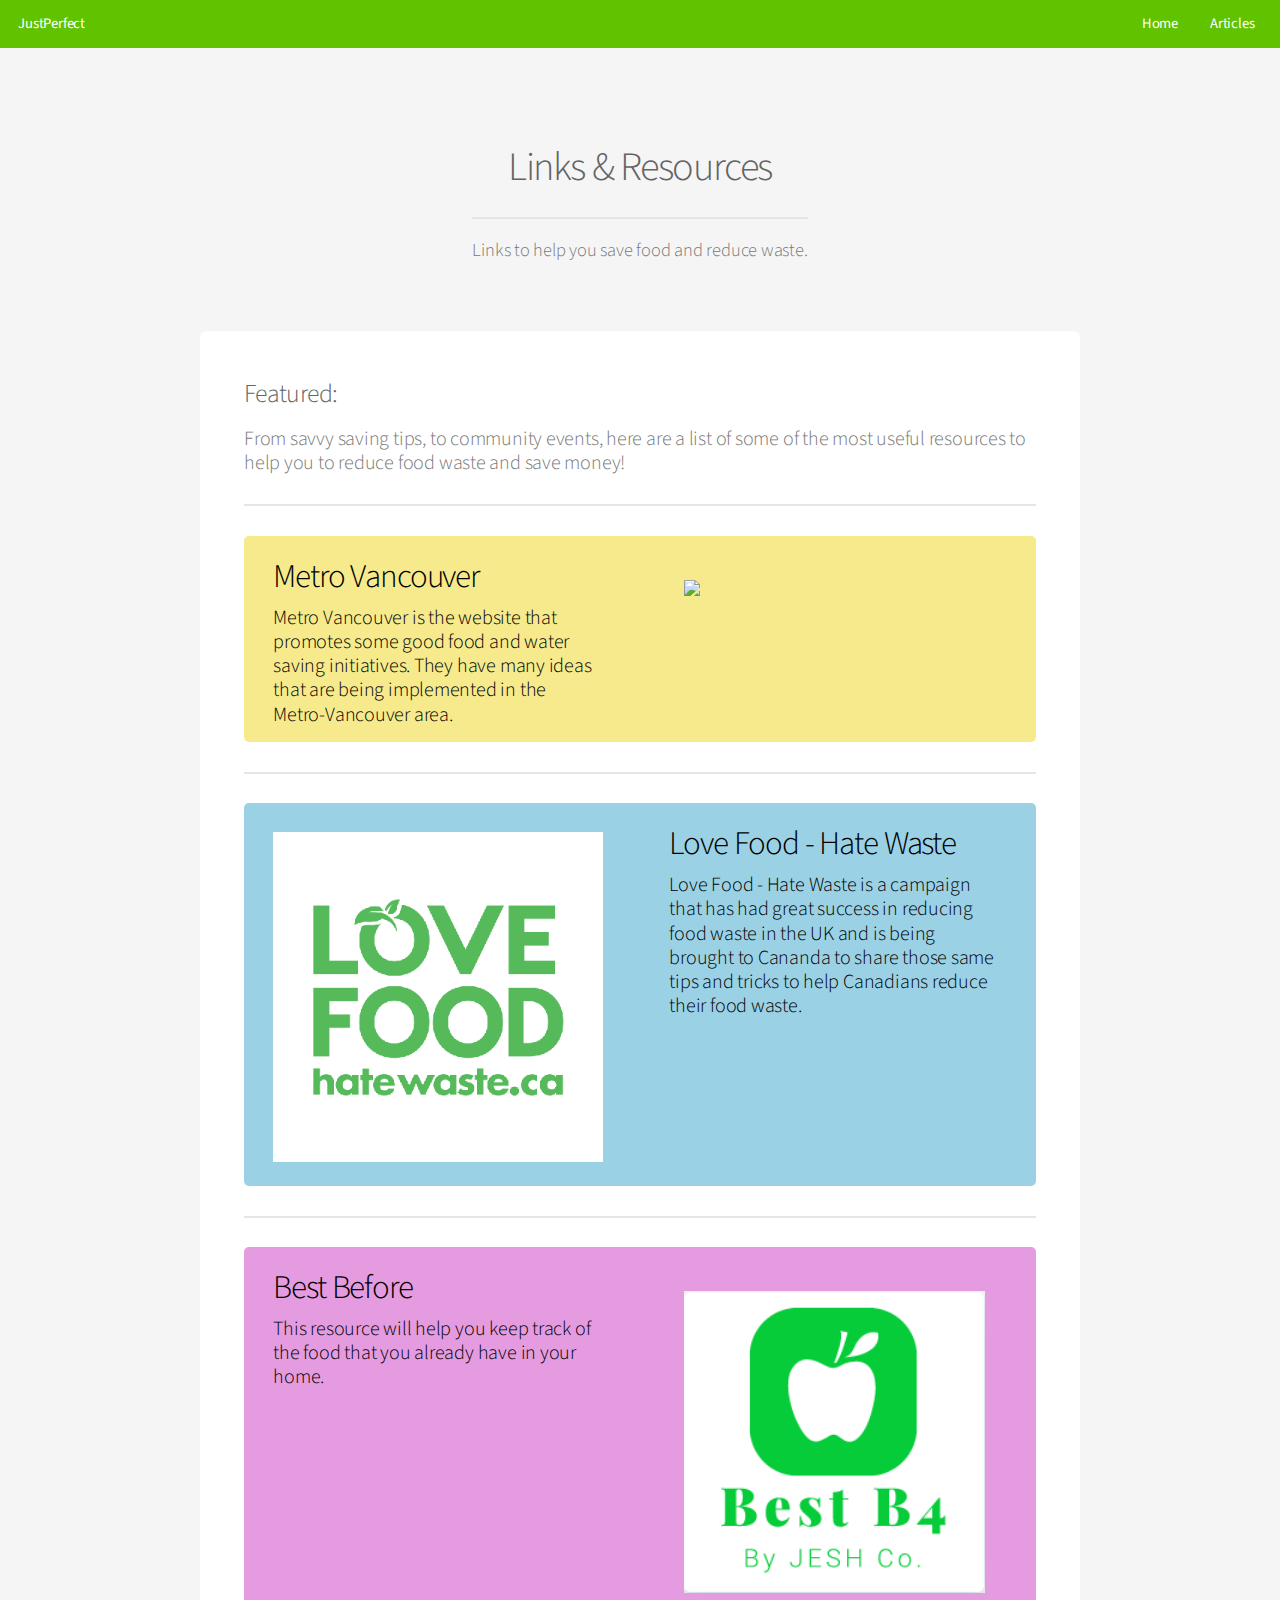
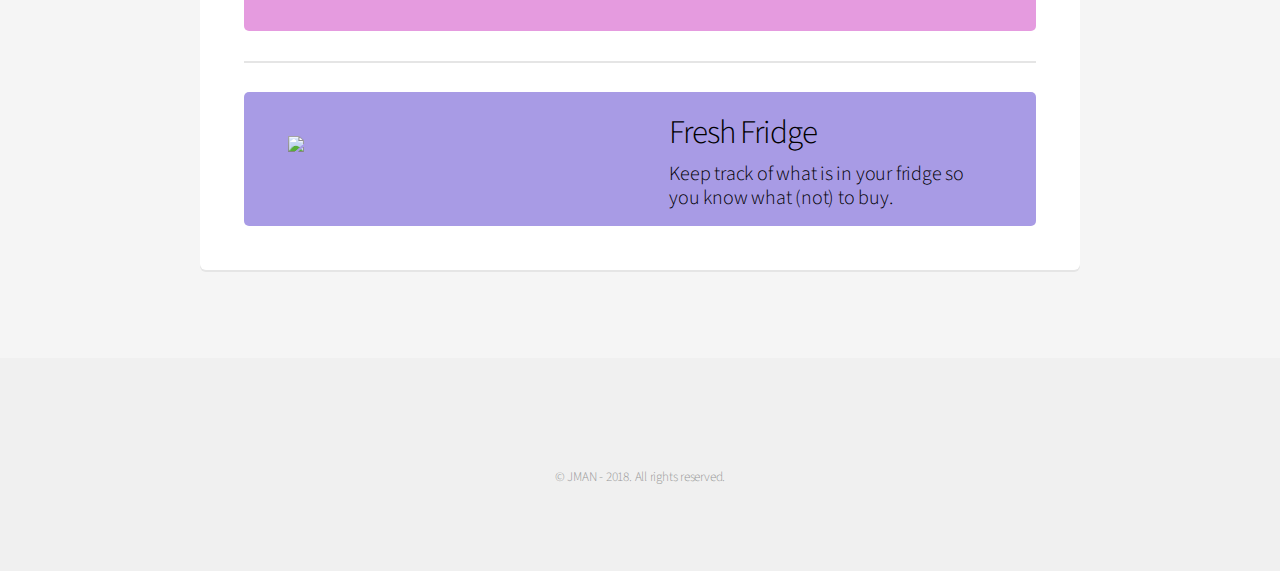
==== commit 685db46d: "deleted redundant page, updated resources" ====
--- a/public/resources.html
+++ b/public/resources.html
@@ -17,13 +17,19 @@
 
 		<style>
 
+		h2{
+			padding-top: 4%;
+		}
+
 		div.textbox *{
-			margin-top: auto;
-			color: white;
+			color: black;
+			padding-right: 2em;
+			line-height: inherit;
 		}
 
 		div>p{
 			margin-bottom: 0px;
+			font-size: 20px;
 		}
 
 		a {
@@ -34,6 +40,7 @@
 			width: 90%;
 			height: auto;
 			padding: 1em 1em 1em 1em;
+			margin-top: 1em;
 		}
 
 		.row {
@@ -61,13 +68,16 @@
 			margin-left: auto;
 			margin-right: auto;
 		}
-
+	 	#navPanel{
+			font-weight: 400;
+			font-size: 1rem;
+		}
 		</style>
 	</head>
 	<body>
 		<div id="page-wrapper">
 
-			<header id="header">
+			<header id="header" style="font-weight:400">
 				<h1><a href="index.php">JustPerfect</a></h1>
 				<nav id="nav">
 					<ul id="nav-list">
@@ -80,7 +90,7 @@
 			<!-- Main -->
 				<section id="main" class="container">
 					<header>
-						<h2>Resources</h2>
+						<h2>Links & Resources</h2>
 						<p>Links to help you save food and reduce waste.</p>
 					</header>
 
@@ -92,7 +102,7 @@
 
 						<hr>
 
-						<div class="row" style="background-color:rgba(36, 108, 168, 0.5)">
+						<div class="row" style="background-color:rgba(237, 214, 26, 0.5)">
 							<div class="6u 12u(mobilep) right">
 								<a href="https://www.metrovancouver.org"><img src="images/MetroVancouver.png" alt="MetroVancouver Logo" class="lrnMore"/></a>
 							</div>
@@ -104,9 +114,9 @@
 
 						<hr>
 
-						<div class="row" style="background-color:rgba(86, 186, 91, 0.5)">
+						<div class="row" style="background-color:rgba(56, 163, 203, 0.5)">
 							<div class="6u 12u(mobilep) left">
-								<a href="http://www.lovefoodhatewaste.ca/"><img src="images/lovefood.png" alt="Love Food Hate Waste Logo" class="lrnMore"/></a>
+								<a href="https://www.lovefoodhatewaste.ca/"><img src="images/lovefood.png" alt="Love Food Hate Waste Logo" class="lrnMore" style="background-color: white"/></a>
 							</div>
 							<div class="6u 12u(mobilep) right textbox">
 								<h2>Love Food - Hate Waste</h2>
@@ -116,25 +126,25 @@
 
 						<hr>
 
-						<div class="row">
+						<div class="row" style="background-color:rgba(203, 56, 192, 0.5)">
 							<div class="6u 12u(mobilep) right">
-								<a href=""><img src="images/MetroVancouver.png" alt="MetroVancouver Logo" class="lrnMore"/></a>
+								<a href="https://www.bestb4.ca"><img src="images/best_b4_white.png" alt="Best b4 Logo" class="lrnMore"/></a>
 							</div>
 							<div class="6u 12u(mobilep) left textbox">
-								<h2>MetroVancouver</h2>
-								<p>Metro Vancouver Website.</p>
+								<h2>Best Before</h2>
+								<p>This resource will help you keep track of the food that you already have in your home.</p>
 							</div>
 						</div>
 
 						<hr>
 
-						<div class="row">
+						<div class="row" style="background-color:rgba(81, 56, 203, 0.5)">
 							<div class="6u 12u(mobilep) left">
-								<a href=""><img src="images/MetroVancouver.png" alt="MetroVancouver Logo" class="lrnMore"/></a>
+								<a href="http://freshfridge.tk"><img src="images/freshfridge.png" alt="FreshFridge Logo" class="lrnMore"/></a>
 							</div>
 							<div class="6u 12u(mobilep) right textbox">
-								<h2>MetroVancouver</h2>
-								<p>Metro Vancouver Website.</p>
+								<h2>Fresh Fridge</h2>
+								<p>Keep track of what is in your fridge so you know what (not) to buy.</p>
 							</div>
 						</div>
 
@@ -162,13 +172,12 @@
 		<!-- Scripts -->
 		<script src="assets/js/fontawesome.min.js"></script>
 		<script src="assets/js/jquery.min.js"></script>
+		<script src="assets/js/index.js"></script>
 		<script src="assets/js/jquery.dropotron.min.js"></script>
-		<script src="assets/js/index.js"></script>
 		<script src="assets/js/jquery.scrollgress.min.js"></script>
 		<script src="assets/js/skel.min.js"></script>
 		<script src="assets/js/util.js"></script>
-		<!--[if lte IE 8]><script src="assets/js/ie/respond.min.js"></script><![endif]-->
-		<script src="assets/js/main.js"></script>
+		<script src="assets/js/easter_egg.js"></script>
 
 	</body>
 </html>
--- a/public/assets/css/main.css
+++ b/public/assets/css/main.css
@@ -1,2951 +1 @@
-.select-wrapper, header p, sub, sup {
-    position: relative
-}
-
-*, .row, :after, :before {
-    -moz-box-sizing: border-box;
-    -webkit-box-sizing: border-box
-}
-
-.row.\30 \25>*, .row.uniform.\30 \25>* {
-    padding: 0
-}
-
-h4, h5, h6 {
-    letter-spacing: 0
-}
-
-.table-wrapper, pre {
-    -webkit-overflow-scrolling: touch;
-    overflow-x: auto
-}
-
-a, abbr, acronym, address, applet, article, aside, audio, b, big, blockquote, body, canvas, caption, center, cite, code, dd, del, details, dfn, div, dl, dt, em, embed, fieldset, figcaption, figure, footer, form, h1, h2, h3, h4, h5, h6, header, hgroup, html, i, iframe, img, ins, kbd, label, legend, li, mark, menu, nav, object, ol, output, p, pre, q, ruby, s, samp, section, small, span, strike, strong, sub, summary, sup, table, tbody, td, tfoot, th, thead, time, tr, tt, u, ul, var, video {
-    margin: 0;
-    padding: 0;
-    border: 0;
-    font: inherit;
-    vertical-align: baseline
-}
-
-blockquote, em, header p, i {
-    font-style: italic
-}
-
-article, aside, details, figcaption, figure, footer, header, hgroup, menu, nav, section {
-    display: block
-}
-
-blockquote, q {
-    quotes: none
-}
-
-blockquote:after, blockquote:before, q:after, q:before {
-    content: '';
-    content: none
-}
-
-body {
-    -webkit-text-size-adjust: none;
-    background: #f5f5f5
-}
-
-*, :after, :before {
-    box-sizing: border-box
-}
-
-.container.\31 25\25 {
-    width: 100%;
-    max-width: 75em;
-    min-width: 60em
-}
-
-.container.\37 5\25 {
-    width: 45em
-}
-
-.container.\35 0\25 {
-    width: 30em
-}
-
-.container.\32 5\25 {
-    width: 15em
-}
-
-.container {
-    margin-left: auto;
-    margin-right: auto;
-    width: 60em
-}
-
-@media screen and (max-width:1680px) {
-    .container.\31 25\25 {
-        width: 100%;
-        max-width: 75em;
-        min-width: 60em
-    }
-    .container.\37 5\25 {
-        width: 45em
-    }
-    .container.\35 0\25 {
-        width: 30em
-    }
-    .container.\32 5\25 {
-        width: 15em
-    }
-    .container {
-        width: 60em
-    }
-}
-
-@media screen and (max-width:1280px) {
-    .container.\31 25\25 {
-        width: 100%;
-        max-width: 75em;
-        min-width: 60em
-    }
-    .container.\37 5\25 {
-        width: 45em
-    }
-    .container.\35 0\25 {
-        width: 30em
-    }
-    .container.\32 5\25 {
-        width: 15em
-    }
-    .container {
-        width: 60em
-    }
-}
-
-@media screen and (max-width:980px) {
-    .container.\31 25\25 {
-        width: 100%;
-        max-width: 112.5%;
-        min-width: 90%
-    }
-    .container.\37 5\25 {
-        width: 67.5%
-    }
-    .container.\35 0\25 {
-        width: 45%
-    }
-    .container.\32 5\25 {
-        width: 22.5%
-    }
-    .container {
-        width: 90%
-    }
-}
-
-@media screen and (max-width:840px) {
-    .container.\31 25\25 {
-        width: 100%;
-        max-width: 112.5%;
-        min-width: 90%
-    }
-    .container.\37 5\25 {
-        width: 67.5%
-    }
-    .container.\35 0\25 {
-        width: 45%
-    }
-    .container.\32 5\25 {
-        width: 22.5%
-    }
-    .container {
-        width: 90% !important
-    }
-}
-
-@media screen and (max-width:736px) {
-    .container.\31 25\25 {
-        width: 100%;
-        max-width: 125%;
-        min-width: 100%
-    }
-    .container.\37 5\25 {
-        width: 75%
-    }
-    .container.\35 0\25 {
-        width: 50%
-    }
-    .container.\32 5\25 {
-        width: 25%
-    }
-    .container {
-        width: 100% !important
-    }
-}
-
-@media screen and (max-width:480px) {
-    .container.\31 25\25 {
-        width: 100%;
-        max-width: 125%;
-        min-width: 100%
-    }
-    .container.\37 5\25 {
-        width: 75%
-    }
-    .container.\35 0\25 {
-        width: 50%
-    }
-    .container.\32 5\25 {
-        width: 25%
-    }
-    .container {
-        width: 100% !important
-    }
-}
-
-.row {
-    border-bottom: solid 1px transparent;
-    box-sizing: border-box
-}
-
-.row:after, .row:before {
-    content: '';
-    display: block;
-    clear: both;
-    height: 0
-}
-
-.row.uniform>*>:first-child {
-    margin-top: 0
-}
-
-.row.uniform>*>:last-child {
-    margin-bottom: 0
-}
-
-.row.\30 \25, .row.uniform.\30 \25 {
-    margin: 0 0 -1px
-}
-
-.row>* {
-    float: left;
-    -moz-box-sizing: border-box;
-    -webkit-box-sizing: border-box;
-    box-sizing: border-box;
-    padding: 0 0 0 2em
-}
-
-.row {
-    margin: 0 0 -1px -2em
-}
-
-.row.uniform>* {
-    padding: 2em 0 0 2em
-}
-
-.row.uniform {
-    margin: -2em 0 -1px -2em
-}
-
-.row.\32 00\25>* {
-    padding: 0 0 0 4em
-}
-
-.row.\32 00\25 {
-    margin: 0 0 -1px -4em
-}
-
-.row.uniform.\32 00\25>* {
-    padding: 4em 0 0 4em
-}
-
-.row.uniform.\32 00\25 {
-    margin: -4em 0 -1px -4em
-}
-
-.row.\31 50\25>* {
-    padding: 0 0 0 3em
-}
-
-.row.\31 50\25 {
-    margin: 0 0 -1px -3em
-}
-
-.row.uniform.\31 50\25>* {
-    padding: 3em 0 0 3em
-}
-
-.row.uniform.\31 50\25 {
-    margin: -3em 0 -1px -3em
-}
-
-.row.\35 0\25>* {
-    padding: 0 0 0 1em
-}
-
-.row.\35 0\25 {
-    margin: 0 0 -1px -1em
-}
-
-.row.uniform.\35 0\25>* {
-    padding: 1em 0 0 1em
-}
-
-.row.uniform.\35 0\25 {
-    margin: -1em 0 -1px -1em
-}
-
-.row.\32 5\25>* {
-    padding: 0 0 0 .5em
-}
-
-.row.\32 5\25 {
-    margin: 0 0 -1px -.5em
-}
-
-.row.uniform.\32 5\25>* {
-    padding: .5em 0 0 .5em
-}
-
-.row.uniform.\32 5\25 {
-    margin: -.5em 0 -1px -.5em
-}
-
-.\31 0u, .\31 0u\24, .\31 1u, .\31 1u\24, .\31 2u, .\31 2u\24, .\31 u, .\31 u\24, .\32 u, .\32 u\24, .\33 u, .\33 u\24, .\34 u, .\34 u\24, .\35 u, .\35 u\24, .\36 u, .\36 u\24, .\37 u, .\37 u\24, .\38 u, .\38 u\24, .\39 u, .\39 u\24 {
-    clear: none;
-    margin-left: 0
-}
-
-.\31 2u, .\31 2u\24 {
-    width: 100%
-}
-
-.\31 1u, .\31 1u\24 {
-    width: 91.6666666667%
-}
-
-.\31 0u, .\31 0u\24 {
-    width: 83.3333333333%
-}
-
-.\39 u, .\39 u\24 {
-    width: 75%
-}
-
-.\38 u, .\38 u\24 {
-    width: 66.6666666667%
-}
-
-.\37 u, .\37 u\24 {
-    width: 58.3333333333%
-}
-
-.\36 u, .\36 u\24 {
-    width: 50%
-}
-
-.\35 u, .\35 u\24 {
-    width: 41.6666666667%
-}
-
-.\34 u, .\34 u\24 {
-    width: 33.3333333333%
-}
-
-.\33 u, .\33 u\24 {
-    width: 25%
-}
-
-.\32 u, .\32 u\24 {
-    width: 16.6666666667%
-}
-
-.\31 u, .\31 u\24 {
-    width: 8.3333333333%
-}
-
-.\31 0u\24+*, .\31 1u\24+*, .\31 2u\24+*, .\31 u\24+*, .\32 u\24+*, .\33 u\24+*, .\34 u\24+*, .\35 u\24+*, .\36 u\24+*, .\37 u\24+*, .\38 u\24+*, .\39 u\24+* {
-    clear: left
-}
-
-.\-11u {
-    margin-left: 91.66667%
-}
-
-.\-10u {
-    margin-left: 83.33333%
-}
-
-.\-9u {
-    margin-left: 75%
-}
-
-.\-8u {
-    margin-left: 66.66667%
-}
-
-.\-7u {
-    margin-left: 58.33333%
-}
-
-.\-6u {
-    margin-left: 50%
-}
-
-.\-5u {
-    margin-left: 41.66667%
-}
-
-.\-4u {
-    margin-left: 33.33333%
-}
-
-.\-3u {
-    margin-left: 25%
-}
-
-.\-2u {
-    margin-left: 16.66667%
-}
-
-.\-1u {
-    margin-left: 8.33333%
-}
-
-@media screen and (max-width:1680px) {
-    .row>* {
-        padding: 0 0 0 2em
-    }
-    .row {
-        margin: 0 0 -1px -2em
-    }
-    .row.uniform>* {
-        padding: 2em 0 0 2em
-    }
-    .row.uniform {
-        margin: -2em 0 -1px -2em
-    }
-    .row.\32 00\25>* {
-        padding: 0 0 0 4em
-    }
-    .row.\32 00\25 {
-        margin: 0 0 -1px -4em
-    }
-    .row.uniform.\32 00\25>* {
-        padding: 4em 0 0 4em
-    }
-    .row.uniform.\32 00\25 {
-        margin: -4em 0 -1px -4em
-    }
-    .row.\31 50\25>* {
-        padding: 0 0 0 3em
-    }
-    .row.\31 50\25 {
-        margin: 0 0 -1px -3em
-    }
-    .row.uniform.\31 50\25>* {
-        padding: 3em 0 0 3em
-    }
-    .row.uniform.\31 50\25 {
-        margin: -3em 0 -1px -3em
-    }
-    .row.\35 0\25>* {
-        padding: 0 0 0 1em
-    }
-    .row.\35 0\25 {
-        margin: 0 0 -1px -1em
-    }
-    .row.uniform.\35 0\25>* {
-        padding: 1em 0 0 1em
-    }
-    .row.uniform.\35 0\25 {
-        margin: -1em 0 -1px -1em
-    }
-    .row.\32 5\25>* {
-        padding: 0 0 0 .5em
-    }
-    .row.\32 5\25 {
-        margin: 0 0 -1px -.5em
-    }
-    .row.uniform.\32 5\25>* {
-        padding: .5em 0 0 .5em
-    }
-    .row.uniform.\32 5\25 {
-        margin: -.5em 0 -1px -.5em
-    }
-    .\31 2u\24\28wide\29, .\31 2u\28wide\29 {
-        width: 100%;
-        clear: none;
-        margin-left: 0
-    }
-    .\31 1u\24\28wide\29, .\31 1u\28wide\29 {
-        width: 91.6666666667%;
-        clear: none;
-        margin-left: 0
-    }
-    .\31 0u\24\28wide\29, .\31 0u\28wide\29 {
-        width: 83.3333333333%;
-        clear: none;
-        margin-left: 0
-    }
-    .\39 u\24\28wide\29, .\39 u\28wide\29 {
-        width: 75%;
-        clear: none;
-        margin-left: 0
-    }
-    .\38 u\24\28wide\29, .\38 u\28wide\29 {
-        width: 66.6666666667%;
-        clear: none;
-        margin-left: 0
-    }
-    .\37 u\24\28wide\29, .\37 u\28wide\29 {
-        width: 58.3333333333%;
-        clear: none;
-        margin-left: 0
-    }
-    .\36 u\24\28wide\29, .\36 u\28wide\29 {
-        width: 50%;
-        clear: none;
-        margin-left: 0
-    }
-    .\35 u\24\28wide\29, .\35 u\28wide\29 {
-        width: 41.6666666667%;
-        clear: none;
-        margin-left: 0
-    }
-    .\34 u\24\28wide\29, .\34 u\28wide\29 {
-        width: 33.3333333333%;
-        clear: none;
-        margin-left: 0
-    }
-    .\33 u\24\28wide\29, .\33 u\28wide\29 {
-        width: 25%;
-        clear: none;
-        margin-left: 0
-    }
-    .\32 u\24\28wide\29, .\32 u\28wide\29 {
-        width: 16.6666666667%;
-        clear: none;
-        margin-left: 0
-    }
-    .\31 u\24\28wide\29, .\31 u\28wide\29 {
-        width: 8.3333333333%;
-        clear: none;
-        margin-left: 0
-    }
-    .\31 0u\24\28wide\29+*, .\31 1u\24\28wide\29+*, .\31 2u\24\28wide\29+*, .\31 u\24\28wide\29+*, .\32 u\24\28wide\29+*, .\33 u\24\28wide\29+*, .\34 u\24\28wide\29+*, .\35 u\24\28wide\29+*, .\36 u\24\28wide\29+*, .\37 u\24\28wide\29+*, .\38 u\24\28wide\29+*, .\39 u\24\28wide\29+* {
-        clear: left
-    }
-    .\-11u\28wide\29 {
-        margin-left: 91.66667%
-    }
-    .\-10u\28wide\29 {
-        margin-left: 83.33333%
-    }
-    .\-9u\28wide\29 {
-        margin-left: 75%
-    }
-    .\-8u\28wide\29 {
-        margin-left: 66.66667%
-    }
-    .\-7u\28wide\29 {
-        margin-left: 58.33333%
-    }
-    .\-6u\28wide\29 {
-        margin-left: 50%
-    }
-    .\-5u\28wide\29 {
-        margin-left: 41.66667%
-    }
-    .\-4u\28wide\29 {
-        margin-left: 33.33333%
-    }
-    .\-3u\28wide\29 {
-        margin-left: 25%
-    }
-    .\-2u\28wide\29 {
-        margin-left: 16.66667%
-    }
-    .\-1u\28wide\29 {
-        margin-left: 8.33333%
-    }
-}
-
-@media screen and (max-width:1280px) {
-    .row>* {
-        padding: 0 0 0 2em
-    }
-    .row {
-        margin: 0 0 -1px -2em
-    }
-    .row.uniform>* {
-        padding: 2em 0 0 2em
-    }
-    .row.uniform {
-        margin: -2em 0 -1px -2em
-    }
-    .row.\32 00\25>* {
-        padding: 0 0 0 4em
-    }
-    .row.\32 00\25 {
-        margin: 0 0 -1px -4em
-    }
-    .row.uniform.\32 00\25>* {
-        padding: 4em 0 0 4em
-    }
-    .row.uniform.\32 00\25 {
-        margin: -4em 0 -1px -4em
-    }
-    .row.\31 50\25>* {
-        padding: 0 0 0 3em
-    }
-    .row.\31 50\25 {
-        margin: 0 0 -1px -3em
-    }
-    .row.uniform.\31 50\25>* {
-        padding: 3em 0 0 3em
-    }
-    .row.uniform.\31 50\25 {
-        margin: -3em 0 -1px -3em
-    }
-    .row.\35 0\25>* {
-        padding: 0 0 0 1em
-    }
-    .row.\35 0\25 {
-        margin: 0 0 -1px -1em
-    }
-    .row.uniform.\35 0\25>* {
-        padding: 1em 0 0 1em
-    }
-    .row.uniform.\35 0\25 {
-        margin: -1em 0 -1px -1em
-    }
-    .row.\32 5\25>* {
-        padding: 0 0 0 .5em
-    }
-    .row.\32 5\25 {
-        margin: 0 0 -1px -.5em
-    }
-    .row.uniform.\32 5\25>* {
-        padding: .5em 0 0 .5em
-    }
-    .row.uniform.\32 5\25 {
-        margin: -.5em 0 -1px -.5em
-    }
-    .\31 2u\24\28normal\29, .\31 2u\28normal\29 {
-        width: 100%;
-        clear: none;
-        margin-left: 0
-    }
-    .\31 1u\24\28normal\29, .\31 1u\28normal\29 {
-        width: 91.6666666667%;
-        clear: none;
-        margin-left: 0
-    }
-    .\31 0u\24\28normal\29, .\31 0u\28normal\29 {
-        width: 83.3333333333%;
-        clear: none;
-        margin-left: 0
-    }
-    .\39 u\24\28normal\29, .\39 u\28normal\29 {
-        width: 75%;
-        clear: none;
-        margin-left: 0
-    }
-    .\38 u\24\28normal\29, .\38 u\28normal\29 {
-        width: 66.6666666667%;
-        clear: none;
-        margin-left: 0
-    }
-    .\37 u\24\28normal\29, .\37 u\28normal\29 {
-        width: 58.3333333333%;
-        clear: none;
-        margin-left: 0
-    }
-    .\36 u\24\28normal\29, .\36 u\28normal\29 {
-        width: 50%;
-        clear: none;
-        margin-left: 0
-    }
-    .\35 u\24\28normal\29, .\35 u\28normal\29 {
-        width: 41.6666666667%;
-        clear: none;
-        margin-left: 0
-    }
-    .\34 u\24\28normal\29, .\34 u\28normal\29 {
-        width: 33.3333333333%;
-        clear: none;
-        margin-left: 0
-    }
-    .\33 u\24\28normal\29, .\33 u\28normal\29 {
-        width: 25%;
-        clear: none;
-        margin-left: 0
-    }
-    .\32 u\24\28normal\29, .\32 u\28normal\29 {
-        width: 16.6666666667%;
-        clear: none;
-        margin-left: 0
-    }
-    .\31 u\24\28normal\29, .\31 u\28normal\29 {
-        width: 8.3333333333%;
-        clear: none;
-        margin-left: 0
-    }
-    .\31 0u\24\28normal\29+*, .\31 1u\24\28normal\29+*, .\31 2u\24\28normal\29+*, .\31 u\24\28normal\29+*, .\32 u\24\28normal\29+*, .\33 u\24\28normal\29+*, .\34 u\24\28normal\29+*, .\35 u\24\28normal\29+*, .\36 u\24\28normal\29+*, .\37 u\24\28normal\29+*, .\38 u\24\28normal\29+*, .\39 u\24\28normal\29+* {
-        clear: left
-    }
-    .\-11u\28normal\29 {
-        margin-left: 91.66667%
-    }
-    .\-10u\28normal\29 {
-        margin-left: 83.33333%
-    }
-    .\-9u\28normal\29 {
-        margin-left: 75%
-    }
-    .\-8u\28normal\29 {
-        margin-left: 66.66667%
-    }
-    .\-7u\28normal\29 {
-        margin-left: 58.33333%
-    }
-    .\-6u\28normal\29 {
-        margin-left: 50%
-    }
-    .\-5u\28normal\29 {
-        margin-left: 41.66667%
-    }
-    .\-4u\28normal\29 {
-        margin-left: 33.33333%
-    }
-    .\-3u\28normal\29 {
-        margin-left: 25%
-    }
-    .\-2u\28normal\29 {
-        margin-left: 16.66667%
-    }
-    .\-1u\28normal\29 {
-        margin-left: 8.33333%
-    }
-}
-
-@media screen and (max-width:980px) {
-    .row>* {
-        padding: 0 0 0 2em
-    }
-    .row {
-        margin: 0 0 -1px -2em
-    }
-    .row.uniform>* {
-        padding: 2em 0 0 2em
-    }
-    .row.uniform {
-        margin: -2em 0 -1px -2em
-    }
-    .row.\32 00\25>* {
-        padding: 0 0 0 4em
-    }
-    .row.\32 00\25 {
-        margin: 0 0 -1px -4em
-    }
-    .row.uniform.\32 00\25>* {
-        padding: 4em 0 0 4em
-    }
-    .row.uniform.\32 00\25 {
-        margin: -4em 0 -1px -4em
-    }
-    .row.\31 50\25>* {
-        padding: 0 0 0 3em
-    }
-    .row.\31 50\25 {
-        margin: 0 0 -1px -3em
-    }
-    .row.uniform.\31 50\25>* {
-        padding: 3em 0 0 3em
-    }
-    .row.uniform.\31 50\25 {
-        margin: -3em 0 -1px -3em
-    }
-    .row.\35 0\25>* {
-        padding: 0 0 0 1em
-    }
-    .row.\35 0\25 {
-        margin: 0 0 -1px -1em
-    }
-    .row.uniform.\35 0\25>* {
-        padding: 1em 0 0 1em
-    }
-    .row.uniform.\35 0\25 {
-        margin: -1em 0 -1px -1em
-    }
-    .row.\32 5\25>* {
-        padding: 0 0 0 .5em
-    }
-    .row.\32 5\25 {
-        margin: 0 0 -1px -.5em
-    }
-    .row.uniform.\32 5\25>* {
-        padding: .5em 0 0 .5em
-    }
-    .row.uniform.\32 5\25 {
-        margin: -.5em 0 -1px -.5em
-    }
-    .\31 2u\24\28narrow\29, .\31 2u\28narrow\29 {
-        width: 100%;
-        clear: none;
-        margin-left: 0
-    }
-    .\31 1u\24\28narrow\29, .\31 1u\28narrow\29 {
-        width: 91.6666666667%;
-        clear: none;
-        margin-left: 0
-    }
-    .\31 0u\24\28narrow\29, .\31 0u\28narrow\29 {
-        width: 83.3333333333%;
-        clear: none;
-        margin-left: 0
-    }
-    .\39 u\24\28narrow\29, .\39 u\28narrow\29 {
-        width: 75%;
-        clear: none;
-        margin-left: 0
-    }
-    .\38 u\24\28narrow\29, .\38 u\28narrow\29 {
-        width: 66.6666666667%;
-        clear: none;
-        margin-left: 0
-    }
-    .\37 u\24\28narrow\29, .\37 u\28narrow\29 {
-        width: 58.3333333333%;
-        clear: none;
-        margin-left: 0
-    }
-    .\36 u\24\28narrow\29, .\36 u\28narrow\29 {
-        width: 50%;
-        clear: none;
-        margin-left: 0
-    }
-    .\35 u\24\28narrow\29, .\35 u\28narrow\29 {
-        width: 41.6666666667%;
-        clear: none;
-        margin-left: 0
-    }
-    .\34 u\24\28narrow\29, .\34 u\28narrow\29 {
-        width: 33.3333333333%;
-        clear: none;
-        margin-left: 0
-    }
-    .\33 u\24\28narrow\29, .\33 u\28narrow\29 {
-        width: 25%;
-        clear: none;
-        margin-left: 0
-    }
-    .\32 u\24\28narrow\29, .\32 u\28narrow\29 {
-        width: 16.6666666667%;
-        clear: none;
-        margin-left: 0
-    }
-    .\31 u\24\28narrow\29, .\31 u\28narrow\29 {
-        width: 8.3333333333%;
-        clear: none;
-        margin-left: 0
-    }
-    .\31 0u\24\28narrow\29+*, .\31 1u\24\28narrow\29+*, .\31 2u\24\28narrow\29+*, .\31 u\24\28narrow\29+*, .\32 u\24\28narrow\29+*, .\33 u\24\28narrow\29+*, .\34 u\24\28narrow\29+*, .\35 u\24\28narrow\29+*, .\36 u\24\28narrow\29+*, .\37 u\24\28narrow\29+*, .\38 u\24\28narrow\29+*, .\39 u\24\28narrow\29+* {
-        clear: left
-    }
-    .\-11u\28narrow\29 {
-        margin-left: 91.66667%
-    }
-    .\-10u\28narrow\29 {
-        margin-left: 83.33333%
-    }
-    .\-9u\28narrow\29 {
-        margin-left: 75%
-    }
-    .\-8u\28narrow\29 {
-        margin-left: 66.66667%
-    }
-    .\-7u\28narrow\29 {
-        margin-left: 58.33333%
-    }
-    .\-6u\28narrow\29 {
-        margin-left: 50%
-    }
-    .\-5u\28narrow\29 {
-        margin-left: 41.66667%
-    }
-    .\-4u\28narrow\29 {
-        margin-left: 33.33333%
-    }
-    .\-3u\28narrow\29 {
-        margin-left: 25%
-    }
-    .\-2u\28narrow\29 {
-        margin-left: 16.66667%
-    }
-    .\-1u\28narrow\29 {
-        margin-left: 8.33333%
-    }
-}
-
-@media screen and (max-width:840px) {
-    .row>* {
-        padding: 0 0 0 2em
-    }
-    .row {
-        margin: 0 0 -1px -2em
-    }
-    .row.uniform>* {
-        padding: 2em 0 0 2em
-    }
-    .row.uniform {
-        margin: -2em 0 -1px -2em
-    }
-    .row.\32 00\25>* {
-        padding: 0 0 0 4em
-    }
-    .row.\32 00\25 {
-        margin: 0 0 -1px -4em
-    }
-    .row.uniform.\32 00\25>* {
-        padding: 4em 0 0 4em
-    }
-    .row.uniform.\32 00\25 {
-        margin: -4em 0 -1px -4em
-    }
-    .row.\31 50\25>* {
-        padding: 0 0 0 3em
-    }
-    .row.\31 50\25 {
-        margin: 0 0 -1px -3em
-    }
-    .row.uniform.\31 50\25>* {
-        padding: 3em 0 0 3em
-    }
-    .row.uniform.\31 50\25 {
-        margin: -3em 0 -1px -3em
-    }
-    .row.\35 0\25>* {
-        padding: 0 0 0 1em
-    }
-    .row.\35 0\25 {
-        margin: 0 0 -1px -1em
-    }
-    .row.uniform.\35 0\25>* {
-        padding: 1em 0 0 1em
-    }
-    .row.uniform.\35 0\25 {
-        margin: -1em 0 -1px -1em
-    }
-    .row.\32 5\25>* {
-        padding: 0 0 0 .5em
-    }
-    .row.\32 5\25 {
-        margin: 0 0 -1px -.5em
-    }
-    .row.uniform.\32 5\25>* {
-        padding: .5em 0 0 .5em
-    }
-    .row.uniform.\32 5\25 {
-        margin: -.5em 0 -1px -.5em
-    }
-    .\31 2u\24\28narrower\29, .\31 2u\28narrower\29 {
-        width: 100%;
-        clear: none;
-        margin-left: 0
-    }
-    .\31 1u\24\28narrower\29, .\31 1u\28narrower\29 {
-        width: 91.6666666667%;
-        clear: none;
-        margin-left: 0
-    }
-    .\31 0u\24\28narrower\29, .\31 0u\28narrower\29 {
-        width: 83.3333333333%;
-        clear: none;
-        margin-left: 0
-    }
-    .\39 u\24\28narrower\29, .\39 u\28narrower\29 {
-        width: 75%;
-        clear: none;
-        margin-left: 0
-    }
-    .\38 u\24\28narrower\29, .\38 u\28narrower\29 {
-        width: 66.6666666667%;
-        clear: none;
-        margin-left: 0
-    }
-    .\37 u\24\28narrower\29, .\37 u\28narrower\29 {
-        width: 58.3333333333%;
-        clear: none;
-        margin-left: 0
-    }
-    .\36 u\24\28narrower\29, .\36 u\28narrower\29 {
-        width: 50%;
-        clear: none;
-        margin-left: 0
-    }
-    .\35 u\24\28narrower\29, .\35 u\28narrower\29 {
-        width: 41.6666666667%;
-        clear: none;
-        margin-left: 0
-    }
-    .\34 u\24\28narrower\29, .\34 u\28narrower\29 {
-        width: 33.3333333333%;
-        clear: none;
-        margin-left: 0
-    }
-    .\33 u\24\28narrower\29, .\33 u\28narrower\29 {
-        width: 25%;
-        clear: none;
-        margin-left: 0
-    }
-    .\32 u\24\28narrower\29, .\32 u\28narrower\29 {
-        width: 16.6666666667%;
-        clear: none;
-        margin-left: 0
-    }
-    .\31 u\24\28narrower\29, .\31 u\28narrower\29 {
-        width: 8.3333333333%;
-        clear: none;
-        margin-left: 0
-    }
-    .\31 0u\24\28narrower\29+*, .\31 1u\24\28narrower\29+*, .\31 2u\24\28narrower\29+*, .\31 u\24\28narrower\29+*, .\32 u\24\28narrower\29+*, .\33 u\24\28narrower\29+*, .\34 u\24\28narrower\29+*, .\35 u\24\28narrower\29+*, .\36 u\24\28narrower\29+*, .\37 u\24\28narrower\29+*, .\38 u\24\28narrower\29+*, .\39 u\24\28narrower\29+* {
-        clear: left
-    }
-    .\-11u\28narrower\29 {
-        margin-left: 91.66667%
-    }
-    .\-10u\28narrower\29 {
-        margin-left: 83.33333%
-    }
-    .\-9u\28narrower\29 {
-        margin-left: 75%
-    }
-    .\-8u\28narrower\29 {
-        margin-left: 66.66667%
-    }
-    .\-7u\28narrower\29 {
-        margin-left: 58.33333%
-    }
-    .\-6u\28narrower\29 {
-        margin-left: 50%
-    }
-    .\-5u\28narrower\29 {
-        margin-left: 41.66667%
-    }
-    .\-4u\28narrower\29 {
-        margin-left: 33.33333%
-    }
-    .\-3u\28narrower\29 {
-        margin-left: 25%
-    }
-    .\-2u\28narrower\29 {
-        margin-left: 16.66667%
-    }
-    .\-1u\28narrower\29 {
-        margin-left: 8.33333%
-    }
-}
-
-@media screen and (max-width:736px) {
-    .row>* {
-        padding: 0 0 0 2em
-    }
-    .row {
-        margin: 0 0 -1px -2em
-    }
-    .row.uniform>* {
-        padding: 2em 0 0 2em
-    }
-    .row.uniform {
-        margin: -2em 0 -1px -2em
-    }
-    .row.\32 00\25>* {
-        padding: 0 0 0 4em
-    }
-    .row.\32 00\25 {
-        margin: 0 0 -1px -4em
-    }
-    .row.uniform.\32 00\25>* {
-        padding: 4em 0 0 4em
-    }
-    .row.uniform.\32 00\25 {
-        margin: -4em 0 -1px -4em
-    }
-    .row.\31 50\25>* {
-        padding: 0 0 0 3em
-    }
-    .row.\31 50\25 {
-        margin: 0 0 -1px -3em
-    }
-    .row.uniform.\31 50\25>* {
-        padding: 3em 0 0 3em
-    }
-    .row.uniform.\31 50\25 {
-        margin: -3em 0 -1px -3em
-    }
-    .row.\35 0\25>* {
-        padding: 0 0 0 1em
-    }
-    .row.\35 0\25 {
-        margin: 0 0 -1px -1em
-    }
-    .row.uniform.\35 0\25>* {
-        padding: 1em 0 0 1em
-    }
-    .row.uniform.\35 0\25 {
-        margin: -1em 0 -1px -1em
-    }
-    .row.\32 5\25>* {
-        padding: 0 0 0 .5em
-    }
-    .row.\32 5\25 {
-        margin: 0 0 -1px -.5em
-    }
-    .row.uniform.\32 5\25>* {
-        padding: .5em 0 0 .5em
-    }
-    .row.uniform.\32 5\25 {
-        margin: -.5em 0 -1px -.5em
-    }
-    .\31 2u\24\28mobile\29, .\31 2u\28mobile\29 {
-        width: 100%;
-        clear: none;
-        margin-left: 0
-    }
-    .\31 1u\24\28mobile\29, .\31 1u\28mobile\29 {
-        width: 91.6666666667%;
-        clear: none;
-        margin-left: 0
-    }
-    .\31 0u\24\28mobile\29, .\31 0u\28mobile\29 {
-        width: 83.3333333333%;
-        clear: none;
-        margin-left: 0
-    }
-    .\39 u\24\28mobile\29, .\39 u\28mobile\29 {
-        width: 75%;
-        clear: none;
-        margin-left: 0
-    }
-    .\38 u\24\28mobile\29, .\38 u\28mobile\29 {
-        width: 66.6666666667%;
-        clear: none;
-        margin-left: 0
-    }
-    .\37 u\24\28mobile\29, .\37 u\28mobile\29 {
-        width: 58.3333333333%;
-        clear: none;
-        margin-left: 0
-    }
-    .\36 u\24\28mobile\29, .\36 u\28mobile\29 {
-        width: 50%;
-        clear: none;
-        margin-left: 0
-    }
-    .\35 u\24\28mobile\29, .\35 u\28mobile\29 {
-        width: 41.6666666667%;
-        clear: none;
-        margin-left: 0
-    }
-    .\34 u\24\28mobile\29, .\34 u\28mobile\29 {
-        width: 33.3333333333%;
-        clear: none;
-        margin-left: 0
-    }
-    .\33 u\24\28mobile\29, .\33 u\28mobile\29 {
-        width: 25%;
-        clear: none;
-        margin-left: 0
-    }
-    .\32 u\24\28mobile\29, .\32 u\28mobile\29 {
-        width: 16.6666666667%;
-        clear: none;
-        margin-left: 0
-    }
-    .\31 u\24\28mobile\29, .\31 u\28mobile\29 {
-        width: 8.3333333333%;
-        clear: none;
-        margin-left: 0
-    }
-    .\31 0u\24\28mobile\29+*, .\31 1u\24\28mobile\29+*, .\31 2u\24\28mobile\29+*, .\31 u\24\28mobile\29+*, .\32 u\24\28mobile\29+*, .\33 u\24\28mobile\29+*, .\34 u\24\28mobile\29+*, .\35 u\24\28mobile\29+*, .\36 u\24\28mobile\29+*, .\37 u\24\28mobile\29+*, .\38 u\24\28mobile\29+*, .\39 u\24\28mobile\29+* {
-        clear: left
-    }
-    .\-11u\28mobile\29 {
-        margin-left: 91.66667%
-    }
-    .\-10u\28mobile\29 {
-        margin-left: 83.33333%
-    }
-    .\-9u\28mobile\29 {
-        margin-left: 75%
-    }
-    .\-8u\28mobile\29 {
-        margin-left: 66.66667%
-    }
-    .\-7u\28mobile\29 {
-        margin-left: 58.33333%
-    }
-    .\-6u\28mobile\29 {
-        margin-left: 50%
-    }
-    .\-5u\28mobile\29 {
-        margin-left: 41.66667%
-    }
-    .\-4u\28mobile\29 {
-        margin-left: 33.33333%
-    }
-    .\-3u\28mobile\29 {
-        margin-left: 25%
-    }
-    .\-2u\28mobile\29 {
-        margin-left: 16.66667%
-    }
-    .\-1u\28mobile\29 {
-        margin-left: 8.33333%
-    }
-}
-
-@media screen and (max-width:480px) {
-    .row>* {
-        padding: 0 0 0 2em
-    }
-    .row {
-        margin: 0 0 -1px -2em
-    }
-    .row.uniform>* {
-        padding: 2em 0 0 2em
-    }
-    .row.uniform {
-        margin: -2em 0 -1px -2em
-    }
-    .row.\32 00\25>* {
-        padding: 0 0 0 4em
-    }
-    .row.\32 00\25 {
-        margin: 0 0 -1px -4em
-    }
-    .row.uniform.\32 00\25>* {
-        padding: 4em 0 0 4em
-    }
-    .row.uniform.\32 00\25 {
-        margin: -4em 0 -1px -4em
-    }
-    .row.\31 50\25>* {
-        padding: 0 0 0 3em
-    }
-    .row.\31 50\25 {
-        margin: 0 0 -1px -3em
-    }
-    .row.uniform.\31 50\25>* {
-        padding: 3em 0 0 3em
-    }
-    .row.uniform.\31 50\25 {
-        margin: -3em 0 -1px -3em
-    }
-    .row.\35 0\25>* {
-        padding: 0 0 0 1em
-    }
-    .row.\35 0\25 {
-        margin: 0 0 -1px -1em
-    }
-    .row.uniform.\35 0\25>* {
-        padding: 1em 0 0 1em
-    }
-    .row.uniform.\35 0\25 {
-        margin: -1em 0 -1px -1em
-    }
-    .row.\32 5\25>* {
-        padding: 0 0 0 .5em
-    }
-    .row.\32 5\25 {
-        margin: 0 0 -1px -.5em
-    }
-    .row.uniform.\32 5\25>* {
-        padding: .5em 0 0 .5em
-    }
-    .row.uniform.\32 5\25 {
-        margin: -.5em 0 -1px -.5em
-    }
-    .\31 2u\24\28mobilep\29, .\31 2u\28mobilep\29 {
-        width: 100%;
-        clear: none;
-        margin-left: 0
-    }
-    .\31 1u\24\28mobilep\29, .\31 1u\28mobilep\29 {
-        width: 91.6666666667%;
-        clear: none;
-        margin-left: 0
-    }
-    .\31 0u\24\28mobilep\29, .\31 0u\28mobilep\29 {
-        width: 83.3333333333%;
-        clear: none;
-        margin-left: 0
-    }
-    .\39 u\24\28mobilep\29, .\39 u\28mobilep\29 {
-        width: 75%;
-        clear: none;
-        margin-left: 0
-    }
-    .\38 u\24\28mobilep\29, .\38 u\28mobilep\29 {
-        width: 66.6666666667%;
-        clear: none;
-        margin-left: 0
-    }
-    .\37 u\24\28mobilep\29, .\37 u\28mobilep\29 {
-        width: 58.3333333333%;
-        clear: none;
-        margin-left: 0
-    }
-    .\36 u\24\28mobilep\29, .\36 u\28mobilep\29 {
-        width: 50%;
-        clear: none;
-        margin-left: 0
-    }
-    .\35 u\24\28mobilep\29, .\35 u\28mobilep\29 {
-        width: 41.6666666667%;
-        clear: none;
-        margin-left: 0
-    }
-    .\34 u\24\28mobilep\29, .\34 u\28mobilep\29 {
-        width: 33.3333333333%;
-        clear: none;
-        margin-left: 0
-    }
-    .\33 u\24\28mobilep\29, .\33 u\28mobilep\29 {
-        width: 25%;
-        clear: none;
-        margin-left: 0
-    }
-    .\32 u\24\28mobilep\29, .\32 u\28mobilep\29 {
-        width: 16.6666666667%;
-        clear: none;
-        margin-left: 0
-    }
-    .\31 u\24\28mobilep\29, .\31 u\28mobilep\29 {
-        width: 8.3333333333%;
-        clear: none;
-        margin-left: 0
-    }
-    .\31 0u\24\28mobilep\29+*, .\31 1u\24\28mobilep\29+*, .\31 2u\24\28mobilep\29+*, .\31 u\24\28mobilep\29+*, .\32 u\24\28mobilep\29+*, .\33 u\24\28mobilep\29+*, .\34 u\24\28mobilep\29+*, .\35 u\24\28mobilep\29+*, .\36 u\24\28mobilep\29+*, .\37 u\24\28mobilep\29+*, .\38 u\24\28mobilep\29+*, .\39 u\24\28mobilep\29+* {
-        clear: left
-    }
-    .\-11u\28mobilep\29 {
-        margin-left: 91.66667%
-    }
-    .\-10u\28mobilep\29 {
-        margin-left: 83.33333%
-    }
-    .\-9u\28mobilep\29 {
-        margin-left: 75%
-    }
-    .\-8u\28mobilep\29 {
-        margin-left: 66.66667%
-    }
-    .\-7u\28mobilep\29 {
-        margin-left: 58.33333%
-    }
-    .\-6u\28mobilep\29 {
-        margin-left: 50%
-    }
-    .\-5u\28mobilep\29 {
-        margin-left: 41.66667%
-    }
-    .\-4u\28mobilep\29 {
-        margin-left: 33.33333%
-    }
-    .\-3u\28mobilep\29 {
-        margin-left: 25%
-    }
-    .\-2u\28mobilep\29 {
-        margin-left: 16.66667%
-    }
-    .\-1u\28mobilep\29 {
-        margin-left: 8.33333%
-    }
-}
-
-body, input, select, textarea {
-    color: #777;
-    font-family: "Source Sans Pro", sans-serif;
-    font-size: 16pt;
-    font-weight: 300;
-    line-height: 1.65em;
-    letter-spacing: -.015em
-}
-
-a {
-    -moz-transition: color .2s ease-in-out, border-bottom-color .2s ease-in-out;
-    -webkit-transition: color .2s ease-in-out, border-bottom-color .2s ease-in-out;
-    -ms-transition: color .2s ease-in-out, border-bottom-color .2s ease-in-out;
-    transition: color .2s ease-in-out, border-bottom-color .2s ease-in-out;
-    border-bottom: dotted 1px;
-    color: #e89980;
-    text-decoration: none
-}
-
-a:hover {
-    border-bottom-color: transparent
-}
-
-b, strong {
-    color: #646464;
-    font-weight: 400
-}
-
-p {
-    margin: 0 0 2em
-}
-
-h1, h2, h3, h4, h5, h6 {
-    color: #646464;
-    font-weight: 300;
-    line-height: 1em;
-    margin: 0 0 .5em
-}
-
-h2, h3, h4, h5, h6 {
-    line-height: 1.5em
-}
-
-h1 a, h2 a, h3 a, h4 a, h5 a, h6 a {
-    color: inherit;
-    text-decoration: none
-}
-
-h2 {
-    font-size: 2.25em;
-    letter-spacing: -.035em
-}
-
-h3 {
-    font-size: 1.75em;
-    letter-spacing: -.025em
-}
-
-h4 {
-    font-size: 1.1em
-}
-
-h5 {
-    font-size: .9em
-}
-
-h6 {
-    font-size: .7em
-}
-
-sub, sup {
-    font-size: .8em
-}
-
-sub {
-    top: .5em
-}
-
-sup {
-    top: -.5em
-}
-
-hr {
-    border: 0;
-    border-bottom: solid 2px #e5e5e5;
-    margin: 2em 0
-}
-
-code, pre {
-    border-radius: 6px;
-    font-family: monospace;
-    font-size: .9em;
-    background: #f8f8f8;
-    border: 1px solid #e5e5e5
-}
-
-.icon:before, .select-wrapper:before, input[type=checkbox]+label:before, input[type=radio]+label:before {
-    -moz-osx-font-smoothing: grayscale;
-    -webkit-font-smoothing: antialiased;
-    font-family: FontAwesome;
-    text-transform: none !important;
-    font-style: normal
-}
-
-hr.major {
-    margin: 3em 0
-}
-
-blockquote, pre {
-    margin: 0 0 2em
-}
-
-blockquote {
-    border-left: solid 4px #e5e5e5;
-    padding: .5em 0 .5em 2em
-}
-
-pre {
-    line-height: 1.75em;
-    padding: 1em 1.5em
-}
-
-code {
-    margin: 0 .25em;
-    padding: .25em .65em
-}
-
-.align-left {
-    text-align: left
-}
-
-.align-center {
-    text-align: center
-}
-
-.align-right {
-    text-align: right
-}
-
-.box.special, .select-wrapper:before, article.special, header.major, section.special {
-    text-align: center
-}
-
-header p {
-    color: #999;
-    margin: 0 0 1.5em
-}
-
-header h2+p {
-    font-size: 1.25em;
-    margin-top: -1em;
-    line-height: 1.5em
-}
-
-header h3+p {
-    font-size: 1.1em;
-    margin-top: -.85em;
-    line-height: 1.5em
-}
-
-header h4+p, header h5+p, header h6+p {
-    font-size: .8em;
-    margin-top: -.5em;
-    line-height: 1.5em
-}
-
-header.major {
-    padding: 1em 0
-}
-
-header.major h2 {
-    margin: 0
-}
-
-header.major p {
-    display: inline-block;
-    border-top: solid 2px #e5e5e5;
-    color: #777;
-    margin: 1.5em 0 0;
-    padding: 1.5em 0 0;
-    font-style: normal
-}
-
-form {
-    margin: 0 0 2em
-}
-
-label {
-    color: #646464;
-    display: block;
-    font-size: .9em;
-    font-weight: 300;
-    margin: 0 0 1em
-}
-
-input[type=email], input[type=number], input[type=password], input[type=text], select, textarea {
-    -moz-appearance: none;
-    -webkit-appearance: none;
-    -ms-appearance: none;
-    appearance: none;
-    background: #f8f8f8;
-    border-radius: 6px;
-    border: 1px solid #e5e5e5;
-    color: inherit;
-    display: block;
-    outline: 0;
-    padding: 0 1em;
-    text-decoration: none;
-    width: 100%
-}
-
-input[type=email]:invalid, input[type=password]:invalid, input[type=text]:invalid, select:invalid, textarea:invalid {
-    box-shadow: none
-}
-
-input[type=email]:focus, input[type=password]:focus, input[type=text]:focus, select:focus, textarea:focus {
-    border-color: #e89980;
-    box-shadow: 0 0 0 2px #e89980
-}
-
-.select-wrapper {
-    text-decoration: none;
-    display: block
-}
-
-.select-wrapper:before {
-    font-weight: 400;
-    color: #e5e5e5;
-    content: '\f078';
-    display: block;
-    height: 3em;
-    line-height: 3em;
-    pointer-events: none;
-    position: absolute;
-    right: 0;
-    top: 0;
-    width: 3em
-}
-
-.select-wrapper select::-ms-expand {
-    display: none
-}
-
-input[type=email], input[type=number], input[type=password], input[type=text], select {
-    height: 3em
-}
-
-textarea {
-    padding: .75em 1em
-}
-
-input[type=checkbox], input[type=radio] {
-    -moz-appearance: none;
-    -webkit-appearance: none;
-    -ms-appearance: none;
-    appearance: none;
-    display: block;
-    float: left;
-    margin-right: -2em;
-    opacity: 0;
-    width: 1em;
-    z-index: -1
-}
-
-input[type=checkbox]+label, input[type=radio]+label {
-    text-decoration: none;
-    color: #777;
-    cursor: pointer;
-    display: inline-block;
-    font-size: 1em;
-    font-weight: 300;
-    padding-left: 2.55em;
-    padding-right: .75em;
-    position: relative
-}
-
-.icon:before, input[type=checkbox]+label:before, input[type=radio]+label:before {
-    font-weight: 400
-}
-
-input[type=checkbox]+label:before, input[type=radio]+label:before {
-    background: #f8f8f8;
-    border: 1px solid #e5e5e5;
-    content: '';
-    display: inline-block;
-    height: 1.8em;
-    left: 0;
-    line-height: 1.725em;
-    position: absolute;
-    text-align: center;
-    top: 0;
-    width: 1.8em
-}
-
-input[type=checkbox]:checked+label:before, input[type=radio]:checked+label:before {
-    background: #666;
-    border-color: #666;
-    color: #fff;
-    content: '\f00c'
-}
-
-input[type=checkbox]:focus+label:before, input[type=radio]:focus+label:before {
-    border-color: #e89980;
-    box-shadow: 0 0 0 1px #e89980
-}
-
-.box, .image, input[type=checkbox]+label:before {
-    border-radius: 6px
-}
-
-input[type=radio]+label:before {
-    border-radius: 100%
-}
-
-::-webkit-input-placeholder {
-    color: #999 !important;
-    opacity: 1
-}
-
-:-moz-placeholder {
-    color: #999 !important;
-    opacity: 1
-}
-
-::-moz-placeholder {
-    color: #999 !important;
-    opacity: 1
-}
-
-:-ms-input-placeholder {
-    color: #999 !important;
-    opacity: 1
-}
-
-.formerize-placeholder {
-    color: #999 !important;
-    opacity: 1
-}
-
-.box {
-    background: #fff;
-    box-shadow: 0 2px 0 0 #e5e5e5;
-    margin: 0 0 2em;
-    padding: 3em
-}
-
-.box>:last-child {
-    margin-bottom: 0
-}
-
-.box.alt {
-    background: 0 0 !important;
-    border-radius: 0 !important;
-    box-shadow: none !important;
-    margin: 0 0 2em;
-    padding: 0 !important
-}
-
-.box.features .features-row {
-    border-top: solid 2px #e5e5e5;
-    position: relative
-}
-
-.box.features .features-row:after {
-    clear: both;
-    content: '';
-    display: block
-}
-
-.box.features .features-row section {
-    float: left;
-    padding: 3em;
-    width: 50%
-}
-
-.box.features .features-row section :last-child {
-    margin-bottom: 0
-}
-
-.box.features .features-row section:nth-child(2n) {
-    padding-right: 0
-}
-
-.box.features .features-row section:nth-child(2n):before {
-    background: #e5e5e5;
-    content: '';
-    display: block;
-    height: 100%;
-    margin-left: -3em;
-    position: absolute;
-    top: 0;
-    width: 2px
-}
-
-.icon.major, .icon.major.accent1 {
-    background: #666;
-    color: #fff
-}
-
-.icon, .image {
-    position: relative
-}
-
-.box.features .features-row section:nth-child(2n-1) {
-    padding-left: 0
-}
-
-.box.features .features-row:first-child {
-    border-top: 0
-}
-
-.box.features .features-row:first-child section {
-    padding-top: 0
-}
-
-.box.features .features-row:last-child, .box.features .features-row:last-child section {
-    padding-bottom: 0
-}
-
-.box .image.featured {
-    border-radius: 0;
-    display: block;
-    margin: 3em 0 3em -3em;
-    position: relative;
-    width: calc(100%+6em)
-}
-
-.box .image.featured img {
-    border-radius: 0;
-    display: block;
-    width: 100%
-}
-
-.box .image.featured:first-child {
-    border-radius: 6px 6px 0 0;
-    margin-bottom: 3em;
-    margin-top: -3em
-}
-
-.box .image.featured:first-child img {
-    border-radius: 6px 6px 0 0
-}
-
-.box .image.featured:last-child {
-    border-radius: 0 0 6px 6px;
-    margin-bottom: -3em;
-    margin-top: 3em
-}
-
-.icon.major, .image.fit, ol, ul {
-    margin: 0 0 2em
-}
-
-.box .image.featured:last-child img {
-    border-radius: 0 0 6px 6px
-}
-
-.icon {
-    text-decoration: none;
-    border-bottom: 0
-}
-
-.icon>.label {
-    display: none
-}
-
-.icon.major, .image {
-    display: inline-block
-}
-
-.icon.major {
-    border-radius: 100%;
-    cursor: default;
-    height: 5.5em;
-    line-height: 5.5em;
-    width: 5.5em
-}
-
-.image.fit, .image.fit img {
-    width: 100%;
-    display: block
-}
-
-.icon.major:before {
-    font-size: 2.5em
-}
-
-.icon.major.accent2 {
-    background: #e89980;
-    color: #fff
-}
-
-.icon.major.accent3 {
-    background: #7fcdb8;
-    color: #fff
-}
-
-.icon.major.accent4 {
-    background: #90b0ba;
-    color: #fff
-}
-
-.icon.major.accent5 {
-    background: #e5cb95;
-    color: #fff
-}
-
-.image {
-    border: 0
-}
-
-.image img {
-    border-radius: 6px;
-    display: block
-}
-
-.image.left {
-    float: left;
-    padding: 0 1.5em 1em 0;
-    top: .25em
-}
-
-.image.right {
-    float: right;
-    padding: 0 0 1em 1.5em;
-    top: .25em
-}
-
-ol {
-    list-style: decimal;
-    padding-left: 1.25em
-}
-
-ol li {
-    padding-left: .25em
-}
-
-ul {
-    list-style: disc;
-    padding-left: 1em
-}
-
-#header nav>ul, .dropotron, ul.actions, ul.alt, ul.icons {
-    list-style: none
-}
-
-ul.actions.fit li>*, ul.actions.vertical li>* {
-    margin-bottom: 0
-}
-
-ul li {
-    padding-left: .5em
-}
-
-ul.alt {
-    padding-left: 0
-}
-
-ul.alt li {
-    border-top: solid 1px #e5e5e5;
-    padding: .5em 0
-}
-
-ul.alt li:first-child {
-    border-top: 0;
-    padding-top: 0
-}
-
-ul.icons {
-    cursor: default;
-    padding-left: 0
-}
-
-ul.icons li {
-    display: inline-block;
-    padding: 0 1.25em 0 0
-}
-
-ul.icons li:last-child {
-    padding-right: 0
-}
-
-ul.icons li .icon {
-    color: inherit
-}
-
-ul.icons li .icon:before {
-    font-size: 1.75em
-}
-
-ul.actions {
-    cursor: default;
-    padding-left: 0
-}
-
-ul.actions li {
-    display: inline-block;
-    padding: 0 1em 0 0;
-    vertical-align: middle
-}
-
-ul.actions li:last-child {
-    padding-right: 0
-}
-
-ul.actions.small li {
-    padding: 0 .5em 0 0
-}
-
-ul.actions.vertical li {
-    display: block;
-    padding: 1em 0 0
-}
-
-ul.actions.vertical li:first-child {
-    padding-top: 0
-}
-
-ul.actions.vertical.small li {
-    padding: .5em 0 0
-}
-
-ul.actions.vertical.small li:first-child {
-    padding-top: 0
-}
-
-ul.actions.fit {
-    display: table;
-    margin-left: -1em;
-    padding: 0;
-    table-layout: fixed;
-    width: calc(100%+1em)
-}
-
-ul.actions.fit li {
-    display: table-cell;
-    padding: 0 0 0 1em
-}
-
-ul.actions.fit.small {
-    margin-left: -.5em;
-    width: calc(100%+.5em)
-}
-
-dl, table {
-    margin: 0 0 2em
-}
-
-ul.actions.fit.small li {
-    padding: 0 0 0 .5em
-}
-
-table {
-    border-collapse: collapse;
-    border-spacing: 0;
-    width: 100%
-}
-
-table tbody tr {
-    border: 1px solid #e5e5e5;
-    border-left: 0;
-    border-right: 0
-}
-
-table tbody tr:nth-child(2n+1) {
-    background-color: #f8f8f8
-}
-
-table td {
-    padding: .75em
-}
-
-table th {
-    color: #646464;
-    font-size: .9em;
-    font-weight: 300;
-    padding: 0 .75em .75em;
-    text-align: left
-}
-
-#banner, #cta, #footer, #footer .copyright, #main>header {
-    text-align: center
-}
-
-table thead {
-    border-bottom: solid 2px #e5e5e5
-}
-
-table tfoot {
-    border-top: solid 2px #e5e5e5
-}
-
-table.alt {
-    border-collapse: separate
-}
-
-table.alt tbody tr td {
-    border: 1px solid #e5e5e5;
-    border-left-width: 0;
-    border-top-width: 0
-}
-
-table.alt tbody tr td:first-child {
-    border-left-width: 1px
-}
-
-table.alt tbody tr:first-child td {
-    border-top-width: 1px
-}
-
-table.alt thead {
-    border-bottom: 0
-}
-
-table.alt tfoot {
-    border-top: 0
-}
-
-.button, input[type=button], input[type=reset], input[type=submit] {
-    -moz-appearance: none;
-    -webkit-appearance: none;
-    -ms-appearance: none;
-    appearance: none;
-    -moz-transition: background-color .2s ease-in-out, color .2s ease-in-out;
-    -webkit-transition: background-color .2s ease-in-out, color .2s ease-in-out;
-    -ms-transition: background-color .2s ease-in-out, color .2s ease-in-out;
-    transition: background-color .2s ease-in-out, color .2s ease-in-out;
-    background-color: #666;
-    border-radius: 6px;
-    border: 0;
-    color: #fff;
-    cursor: pointer;
-    display: inline-block;
-    font-weight: 400;
-    height: 3em;
-    line-height: 3em;
-    padding: 0 2em;
-    text-align: center;
-    text-decoration: none;
-    white-space: nowrap
-}
-
-.button:hover, input[type=button]:hover, input[type=reset]:hover, input[type=submit]:hover {
-    background-color: #737373
-}
-
-.button:active, input[type=button]:active, input[type=reset]:active, input[type=submit]:active {
-    background-color: #595959
-}
-
-.button.icon, input[type=button].icon, input[type=reset].icon, input[type=submit].icon {
-    padding-left: 1.35em
-}
-
-.button.icon:before, input[type=button].icon:before, input[type=reset].icon:before, input[type=submit].icon:before {
-    margin-right: .5em
-}
-
-.button.fit, input[type=button].fit, input[type=reset].fit, input[type=submit].fit {
-    display: block;
-    margin: 0 0 1em;
-    width: 100%
-}
-
-.button.small, input[type=button].small, input[type=reset].small, input[type=submit].small {
-    font-size: .8em;
-    height: 2.7em;
-    line-height: 2.7em
-}
-
-.button.big, input[type=button].big, input[type=reset].big, input[type=submit].big {
-    font-size: 1.25em;
-    height: 2.7em;
-    line-height: 2.7em
-}
-
-#header h1, #header nav {
-    height: inherit;
-    line-height: inherit;
-    position: absolute;
-    top: 0
-}
-
-.button.alt, input[type=button].alt, input[type=reset].alt, input[type=submit].alt {
-    background-color: transparent;
-    box-shadow: inset 0 0 0 2px #e5e5e5;
-    color: #777
-}
-
-.button.alt:hover, input[type=button].alt:hover, input[type=reset].alt:hover, input[type=submit].alt:hover {
-    background-color: #f8f8f8
-}
-
-.button.alt:active, input[type=button].alt:active, input[type=reset].alt:active, input[type=submit].alt:active {
-    background-color: #f0f0f0
-}
-
-.button.alt.icon:before, input[type=button].alt.icon:before, input[type=reset].alt.icon:before, input[type=submit].alt.icon:before {
-    color: #999
-}
-
-.button.special, input[type=button].special, input[type=reset].special, input[type=submit].special {
-    background-color: #e89980;
-    color: #fff !important
-}
-
-.button.special:hover, input[type=button].special:hover, input[type=reset].special:hover, input[type=submit].special:hover {
-    background-color: #ecaa96
-}
-
-.button.special:active, input[type=button].special:active, input[type=reset].special:active, input[type=submit].special:active {
-    background-color: #e4886a
-}
-
-.button.disabled, .button:disabled, input[type=button].disabled, input[type=button]:disabled, input[type=reset].disabled, input[type=reset]:disabled, input[type=submit].disabled, input[type=submit]:disabled {
-    background-color: #777 !important;
-    box-shadow: inset 0 -.15em 0 0 rgba(0, 0, 0, .15);
-    color: #f5f5f5 !important;
-    cursor: default;
-    opacity: .25
-}
-
-#page-wrapper {
-    padding-top: 3em
-}
-
-body.landing #page-wrapper {
-    padding-top: 0
-}
-
-@-moz-keyframes reveal-header {
-    0% {
-        top: -5em
-    }
-    100% {
-        top: 0
-    }
-}
-
-@-webkit-keyframes reveal-header {
-    0% {
-        top: -5em
-    }
-    100% {
-        top: 0
-    }
-}
-
-@-ms-keyframes reveal-header {
-    0% {
-        top: -5em
-    }
-    100% {
-        top: 0
-    }
-}
-
-@keyframes reveal-header {
-    0% {
-        top: -5em
-    }
-    100% {
-        top: 0
-    }
-}
-
-#header {
-    background: #61c200;
-    color: #bbb;
-    cursor: default;
-    height: 3.25em;
-    left: 0;
-    line-height: 3.25em;
-    position: fixed;
-    top: 0;
-    width: 100%;
-    z-index: 10000
-}
-
-#header h1 {
-    color: inherit;
-    left: 1.25em;
-    margin: 0;
-    padding: 0
-}
-
-#header h1 a {
-    color: #fff;
-    font-weight: 400;
-    border: 0
-}
-
-#header nav {
-    right: .75em;
-    vertical-align: middle
-}
-
-#header nav>ul {
-    margin: 0;
-    padding-left: 0
-}
-
-#header nav>ul>li {
-    display: inline-block;
-    padding-left: 0
-}
-
-#header nav>ul>li>ul {
-    display: none
-}
-
-#header nav>ul>li a {
-    display: inline-block;
-    height: 2em;
-    line-height: 1.95em;
-    padding: 0 1em;
-    border-radius: 6px
-}
-
-#header nav>ul>li a:not(.button) {
-    color: #fff;
-    display: inline-block;
-    text-decoration: none;
-    border: 0
-}
-
-#header nav>ul>li a:not(.button).icon:before {
-    color: #999;
-    margin-right: .5em
-}
-
-#header nav>ul>li:first-child {
-    margin-left: 0
-}
-
-#header nav>ul>li.active a:not(.button) {
-    background-color: rgba(153, 153, 153, .25)
-}
-
-#header nav>ul>li .button {
-    margin: 0 0 0 .5em;
-    position: relative
-}
-
-#header .button, #header input[type=button], #header input[type=reset], #header input[type=submit] {
-    background-color: transparent;
-    box-shadow: inset 0 0 0 2px #999;
-    color: #fff
-}
-
-#header.alt, #header.alt nav>ul>li a:not(.button).icon:before {
-    color: rgba(255, 255, 255, .75)
-}
-
-#header .button:hover, #header input[type=button]:hover, #header input[type=reset]:hover, #header input[type=submit]:hover {
-    background-color: rgba(153, 153, 153, .25)
-}
-
-#header .button:active, #header input[type=button]:active, #header input[type=reset]:active, #header input[type=submit]:active {
-    background-color: rgba(153, 153, 153, .5)
-}
-
-#header .container {
-    position: relative
-}
-
-#header .container h1 {
-    left: 0
-}
-
-#header .container nav {
-    right: 0
-}
-
-#header.reveal {
-    -moz-animation: reveal-header .5s;
-    -webkit-animation: reveal-header .5s;
-    -ms-animation: reveal-header .5s;
-    animation: reveal-header .5s
-}
-
-#header.alt {
-    -moz-animation: none;
-    -webkit-animation: none;
-    -ms-animation: none;
-    animation: none;
-    background: 0;
-    position: absolute
-}
-
-#header.alt nav>ul>li.active a:not(.button) {
-    background-color: rgba(255, 255, 255, .2)
-}
-
-#header.alt .button, #header.alt input[type=button], #header.alt input[type=reset], #header.alt input[type=submit] {
-    box-shadow: inset 0 0 0 2px rgba(255, 255, 255, .5)
-}
-
-#header.alt .button:hover, #header.alt input[type=button]:hover, #header.alt input[type=reset]:hover, #header.alt input[type=submit]:hover {
-    background-color: rgba(255, 255, 255, .1)
-}
-
-#header.alt .button:active, #header.alt input[type=button]:active, #header.alt input[type=reset]:active, #header.alt input[type=submit]:active {
-    background-color: rgba(255, 255, 255, .2)
-}
-
-.dropotron {
-    background: #fff;
-    border-radius: 6px;
-    box-shadow: 0 2px 0 0 rgba(0, 0, 0, .065), inset 0 -1px 0 0 #fff, inset 0 0 0 1px rgba(229, 229, 229, .5);
-    margin: calc(-.5em+1px) 0 0 1px;
-    padding: .5em 0;
-    width: 11em
-}
-
-.dropotron li {
-    padding: 0
-}
-
-.dropotron li a, .dropotron li span {
-    -moz-transition: none;
-    -webkit-transition: none;
-    -ms-transition: none;
-    transition: none;
-    border: 0;
-    border-top: solid 1px #f2f2f2;
-    color: inherit;
-    display: block;
-    padding: .15em 1em
-}
-
-.dropotron li:first-child>a, .dropotron li:first-child>span {
-    border-top: 0
-}
-
-.dropotron li.active>a, .dropotron li.active>span, .dropotron li:hover>a, .dropotron li:hover>span {
-    background: #e89980;
-    color: #fff
-}
-
-.dropotron.level-0 {
-    font-size: .9em;
-    margin: 1em 0 0
-}
-
-.dropotron.level-0:before {
-    -moz-transform: rotate(45deg);
-    -webkit-transform: rotate(45deg);
-    -ms-transform: rotate(45deg);
-    transform: rotate(45deg);
-    background: #fff;
-    border: 1px solid rgba(229, 229, 229, .5);
-    border-bottom: 0;
-    border-right: 0;
-    box-shadow: -.25em -.125em .125em 0 rgba(0, 0, 0, .015);
-    content: '';
-    display: block;
-    height: .75em;
-    position: absolute;
-    right: 1.25em;
-    top: -.375em;
-    width: .75em;
-    z-index: 0
-}
-
-#banner {
-    background-attachment: scroll, fixed;
-    background-color: #666;
-    background-image: url(../../images/overlay.png), url(../../images/background2.jpg);
-    background-position: top left, center center;
-    background-repeat: repeat, no-repeat;
-    background-size: auto, cover;
-    color: #fff;
-    padding: 12em 0 20em
-}
-
-#banner :last-child {
-    margin-bottom: 0
-}
-
-#banner h2, #banner h3, #banner h4, #banner h5, #banner h6 {
-    color: #fff
-}
-
-#banner h2 {
-    font-size: 3.5em;
-    line-height: 1em;
-    margin: 0 0 .5em;
-    padding: 0
-}
-
-#banner p {
-    font-size: 1.25em;
-    margin-bottom: 1.75em
-}
-
-#banner .button, #banner input[type=button], #banner input[type=reset], #banner input[type=submit] {
-    background-color: transparent;
-    box-shadow: inset 0 0 0 2px rgba(255, 255, 255, .5);
-    color: #fff;
-    min-width: 12em
-}
-
-#banner .button:hover, #banner input[type=button]:hover, #banner input[type=reset]:hover, #banner input[type=submit]:hover {
-    background-color: rgba(255, 255, 255, .1)
-}
-
-#banner .button:active, #banner input[type=button]:active, #banner input[type=reset]:active, #banner input[type=submit]:active {
-    background-color: rgba(255, 255, 255, .2)
-}
-
-#banner .button.special, #banner input[type=button].special, #banner input[type=reset].special, #banner input[type=submit].special {
-    background: #fff;
-    color: #666 !important
-}
-
-#main {
-    padding: 4em 0
-}
-
-#main>header {
-    margin: 0 0 3em
-}
-
-#main>header h2 {
-    font-size: 2.75em;
-    margin: 0
-}
-
-#main>header p {
-    border-top: solid 2px #e5e5e5;
-    color: #777;
-    display: inline-block;
-    font-style: normal;
-    margin: 1em 0 0;
-    padding: 1em 0 1.25em
-}
-
-body.landing #main {
-    margin-top: -14em
-}
-
-#footer {
-    background: #f0f0f0;
-    padding: 4em 0 6em
-}
-
-#footer .icons a {
-    -moz-transition: opacity .2s ease-in-out;
-    -webkit-transition: opacity .2s ease-in-out;
-    -ms-transition: opacity .2s ease-in-out;
-    transition: opacity .2s ease-in-out;
-    opacity: .35
-}
-
-#footer .icons a:hover {
-    opacity: .75
-}
-
-#footer .copyright {
-    color: #999;
-    font-size: .9em;
-    line-height: 1em;
-    margin: 2em 0 0;
-    padding: 0
-}
-
-#cta h2, #cta h3, #cta h4, #cta h5, #cta h6, #footer .copyright a {
-    color: inherit
-}
-
-#footer .copyright li {
-    border-left: solid 1px #ddd;
-    display: inline-block;
-    list-style: none;
-    margin-left: 1em;
-    padding-left: 1em
-}
-
-#footer .copyright li:first-child {
-    border-left: 0;
-    margin-left: 0;
-    padding-left: 0
-}
-
-#cta {
-    background: #61c200;
-    color: #FFF;
-    padding: 3.5em 0 4em
-}
-
-#cta form {
-    margin: 0 auto;
-    max-width: 100%;
-    width: 25em
-}
-
-#cta .button, #cta input[type=button], #cta input[type=reset], #cta input[type=submit] {
-    box-shadow: none;
-    background: #fff;
-    color: #e89980
-}
-
-#cta input[type=email], #cta input[type=password], #cta input[type=text], #cta select, #cta textarea {
-    color: #fff;
-    background: rgba(255, 255, 255, .15);
-    border: 0
-}
-
-#cta input[type=email]:focus, #cta input[type=password]:focus, #cta input[type=text]:focus, #cta select:focus, #cta textarea:focus {
-    box-shadow: inset 0 0 0 2px #fff
-}
-
-#cta ::-webkit-input-placeholder {
-    color: rgba(255, 255, 255, .75) !important
-}
-
-#cta :-moz-placeholder {
-    color: rgba(255, 255, 255, .75) !important
-}
-
-#cta ::-moz-placeholder {
-    color: rgba(255, 255, 255, .75) !important
-}
-
-#cta :-ms-input-placeholder {
-    color: rgba(255, 255, 255, .75) !important
-}
-
-#cta .formerize-placeholder {
-    color: rgba(255, 255, 255, .75) !important
-}
-
-@media screen and (max-width:1680px) {
-    body, input, select, textarea {
-        font-size: 13pt
-    }
-    #banner {
-        padding: 10em 0 18em
-    }
-}
-
-@media screen and (max-width:1280px) {
-    body, input, select, textarea {
-        font-size: 11pt
-    }
-    .dropotron.level-0 {
-        font-size: 1em
-    }
-    #banner {
-        background-attachment: scroll
-    }
-    #banner h2 {
-        font-size: 3.5em
-    }
-}
-
-@media screen and (max-width:980px) {
-    body, input, select, textarea {
-        font-size: 11pt
-    }
-}
-
-#navButton, #navPanel {
-    display: none
-}
-
-@media screen and (max-width:840px) {
-    #navButton, #page-wrapper {
-        -moz-backface-visibility: hidden;
-        -webkit-backface-visibility: hidden;
-        -ms-backface-visibility: hidden;
-        -moz-transition: -moz-transform .5s ease;
-        -webkit-transition: -webkit-transform .5s ease;
-        -ms-transition: -ms-transform .5s ease;
-        backface-visibility: hidden;
-        transition: transform .5s ease
-    }
-    #header, h2 br, h3 br, h4 br, h5 br, h6 br, header br {
-        display: none
-    }
-    body, html {
-        overflow-x: hidden
-    }
-    body, input, select, textarea {
-        font-size: 11pt
-    }
-    header.major {
-        padding: 0 4em
-    }
-    .box, .box.features>section {
-        padding: 3em 2em
-    }
-    .box .image.featured {
-        margin-left: -2em;
-        width: calc(100%+4em)
-    }
-    .box .image.featured:first-child {
-        margin-bottom: 3em;
-        margin-top: -3em
-    }
-    .box .image.featured:last-child {
-        margin-bottom: -3em;
-        margin-top: 3em
-    }
-    #page-wrapper {
-        padding-top: 0;
-        padding-bottom: 1px
-    }
-    #navButton {
-        display: block;
-        height: 44px;
-        left: 0;
-        position: fixed;
-        top: 0;
-        width: 100%;
-        z-index: 10001
-    }
-    #navButton .toggle {
-        text-decoration: none;
-        height: 100%;
-        left: 0;
-        position: absolute;
-        top: 0;
-        width: 100%;
-        border: 0;
-        outline: 0
-    }
-    #navButton .toggle:before {
-        -moz-osx-font-smoothing: grayscale;
-        -webkit-font-smoothing: antialiased;
-        font-family: FontAwesome;
-        font-style: normal;
-        font-weight: 400;
-        text-transform: none !important;
-        background: rgba(192, 192, 192, .75);
-        border-radius: 6px;
-        color: #fff;
-        content: '\f0c9';
-        display: block;
-        font-size: 16px;
-        height: 2.25em;
-        left: .5em;
-        line-height: 2.25em;
-        position: absolute;
-        text-align: center;
-        top: .5em;
-        width: 3.5em
-    }
-    #navPanel {
-        -moz-backface-visibility: hidden;
-        -webkit-backface-visibility: hidden;
-        -ms-backface-visibility: hidden;
-        backface-visibility: hidden;
-        -moz-transform: translateX(-275px);
-        -webkit-transform: translateX(-275px);
-        -ms-transform: translateX(-275px);
-        transform: translateX(-275px);
-        -moz-transition: -moz-transform .5s ease;
-        -webkit-transition: -webkit-transform .5s ease;
-        -ms-transition: -ms-transform .5s ease;
-        transition: transform .5s ease;
-        display: block;
-        height: 100%;
-        left: 0;
-        overflow-y: auto;
-        position: fixed;
-        top: 0;
-        width: 275px;
-        z-index: 10002;
-        background: #2b2b2b;
-        color: #bbb
-    }
-    #navPanel .link {
-        border-bottom: 0;
-        border-top: solid 1px rgba(255, 255, 255, .05);
-        color: #bbb;
-        display: block;
-        height: 44px;
-        line-height: 44px;
-        padding: 0 1em;
-        text-decoration: none
-    }
-    #navPanel .link:first-child {
-        border-top: 0
-    }
-    #navPanel .link.depth-0 {
-        color: #fff
-    }
-    #navPanel .link .indent-1 {
-        display: inline-block;
-        width: 1em
-    }
-    #navPanel .link .indent-2 {
-        display: inline-block;
-        width: 2em
-    }
-    #navPanel .link .indent-3 {
-        display: inline-block;
-        width: 3em
-    }
-    #navPanel .link .indent-4 {
-        display: inline-block;
-        width: 4em
-    }
-    #navPanel .link .indent-5 {
-        display: inline-block;
-        width: 5em
-    }
-    body.navPanel-visible #navButton, body.navPanel-visible #page-wrapper {
-        -moz-transform: translateX(275px);
-        -webkit-transform: translateX(275px);
-        -ms-transform: translateX(275px);
-        transform: translateX(275px)
-    }
-    body.navPanel-visible #navPanel {
-        -moz-transform: translateX(0);
-        -webkit-transform: translateX(0);
-        -ms-transform: translateX(0);
-        transform: translateX(0)
-    }
-}
-
-@media screen and (max-width:736px) {
-    body, input, select, textarea {
-        font-size: 11pt
-    }
-    h2 {
-        font-size: 1.75em;
-        line-height: 1.35em;
-        letter-spacing: -.025em
-    }
-    h3 {
-        font-size: 1.5em
-    }
-    h4 {
-        font-size: 1em
-    }
-    header.major {
-        padding: 1em
-    }
-    header.major h2, header.major p {
-        padding-left: .5em;
-        padding-right: .5em
-    }
-    .box {
-        margin: 1em;
-        overflow-x: hidden;
-        padding: 2em !important
-    }
-    .box.features .features-row {
-        border-top: 0;
-        padding: 0
-    }
-    .box.features .features-row section {
-        border: 0;
-        border-top: solid 1px #e5e5e5 !important;
-        float: none;
-        margin: 2em 0 0 !important;
-        padding: 2em 0 0 !important;
-        width: 100%
-    }
-    .box.features .features-row:first-child section:first-child {
-        border-top: 0 !important;
-        margin-top: 0 !important;
-        padding-top: 0 !important
-    }
-    .box .image.featured {
-        margin-left: -2em;
-        width: calc(100%+4em)
-    }
-    .box .image.featured:first-child {
-        margin-bottom: 2em;
-        margin-top: -2em
-    }
-    .box .image.featured:last-child {
-        margin-bottom: -2em;
-        margin-top: 2em
-    }
-    #banner {
-        padding: 4em 0
-    }
-    #banner h2 {
-        font-size: 2.25em
-    }
-    #banner p {
-        font-size: 1.25em
-    }
-    #main {
-        padding: 4em 0 0
-    }
-    #main>header {
-        margin: 0 2em 1.5em
-    }
-    #main>header h2 {
-        font-size: 2em
-    }
-    #main>header p {
-        font-size: 1em;
-        padding-bottom: 1em
-    }
-    body.landing #main {
-        padding: 0;
-        margin-top: 0
-    }
-    #footer {
-        padding: 4em 0
-    }
-    #footer .copyright li {
-        border-left: 0;
-        display: block;
-        line-height: 2em;
-        margin-left: 0;
-        padding-left: 0
-    }
-}
-
-@media screen and (max-width:480px) {
-    body, html {
-        min-width: 320px
-    }
-    body, input, select, textarea {
-        font-size: 11pt
-    }
-    header.major {
-        padding: 0
-    }
-    ul.actions {
-        margin: 0 0 2em
-    }
-    ul.actions li {
-        display: block;
-        padding: 1em 0 0;
-        text-align: center;
-        width: 100%
-    }
-    ul.actions li:first-child {
-        padding-top: 0
-    }
-    ul.actions li>* {
-        width: 100%;
-        margin: 0 !important
-    }
-    ul.actions li>.icon:before {
-        margin-left: -2em
-    }
-    ul.actions.small li {
-        padding: .5em 0 0
-    }
-    ul.actions.small li:first-child {
-        padding-top: 0
-    }
-    .box {
-        border-radius: 0;
-        box-shadow: none;
-        margin: 1em 0 0;
-        padding: 3em 1em !important
-    }
-    .box.features .features-row section {
-        margin: 3em 0 0 !important;
-        padding: 3em 0 0 !important
-    }
-    .box .image.featured {
-        border-radius: 0;
-        margin-left: -1em;
-        width: calc(100%+2em)
-    }
-    .box .image.featured img {
-        border-radius: 0 !important
-    }
-    .box .image.featured:first-child {
-        margin-bottom: 3em;
-        margin-top: -3em
-    }
-    .box .image.featured:last-child {
-        margin-bottom: -3em;
-        margin-top: 3em
-    }
-    #banner {
-        padding: 5em 1em 4em
-    }
-    #main>.box:first-child {
-        margin-top: 0
-    }
-    #cta {
-        padding: 2.5em 1em 3em
-    }
-}
+.select-wrapper,header p,sub,sup{position:relative}*,.row,:after,:before{-moz-box-sizing:border-box;-webkit-box-sizing:border-box}.row.\30 \25>*,.row.uniform.\30 \25>*{padding:0}h4,h5,h6{letter-spacing:0}.table-wrapper,pre{-webkit-overflow-scrolling:touch;overflow-x:auto}a,abbr,acronym,address,applet,article,aside,audio,b,big,blockquote,body,canvas,caption,center,cite,code,dd,del,details,dfn,div,dl,dt,em,embed,fieldset,figcaption,figure,footer,form,h1,h2,h3,h4,h5,h6,header,hgroup,html,i,iframe,img,ins,kbd,label,legend,li,mark,menu,nav,object,ol,output,p,pre,q,ruby,s,samp,section,small,span,strike,strong,sub,summary,sup,table,tbody,td,tfoot,th,thead,time,tr,tt,u,ul,var,video{margin:0;padding:0;border:0;font:inherit;vertical-align:baseline}blockquote,em,header p,i{font-style:italic}article,aside,details,figcaption,figure,footer,header,hgroup,menu,nav,section{display:block}blockquote,q{quotes:none}blockquote:after,blockquote:before,q:after,q:before{content:'';content:none}body{-webkit-text-size-adjust:none;background:#f5f5f5}*,:after,:before{box-sizing:border-box}.container.\31 25\25{width:100%;max-width:75em;min-width:60em}.container.\37 5\25{width:45em}.container.\35 0\25{width:30em}.container.\32 5\25{width:15em}.container{margin-left:auto;margin-right:auto;width:60em}@media screen and (max-width:1680px){.container.\31 25\25{width:100%;max-width:75em;min-width:60em}.container.\37 5\25{width:45em}.container.\35 0\25{width:30em}.container.\32 5\25{width:15em}.container{width:60em}}@media screen and (max-width:1280px){.container.\31 25\25{width:100%;max-width:75em;min-width:60em}.container.\37 5\25{width:45em}.container.\35 0\25{width:30em}.container.\32 5\25{width:15em}.container{width:60em}}@media screen and (max-width:980px){.container.\31 25\25{width:100%;max-width:112.5%;min-width:90%}.container.\37 5\25{width:67.5%}.container.\35 0\25{width:45%}.container.\32 5\25{width:22.5%}.container{width:90%}}@media screen and (max-width:840px){.container.\31 25\25{width:100%;max-width:112.5%;min-width:90%}.container.\37 5\25{width:67.5%}.container.\35 0\25{width:45%}.container.\32 5\25{width:22.5%}.container{width:90%!important}}@media screen and (max-width:736px){.container.\31 25\25{width:100%;max-width:125%;min-width:100%}.container.\37 5\25{width:75%}.container.\35 0\25{width:50%}.container.\32 5\25{width:25%}.container{width:100%!important}}@media screen and (max-width:480px){.container.\31 25\25{width:100%;max-width:125%;min-width:100%}.container.\37 5\25{width:75%}.container.\35 0\25{width:50%}.container.\32 5\25{width:25%}.container{width:100%!important}}.row{border-bottom:solid 1px transparent;box-sizing:border-box}.row:after,.row:before{content:'';display:block;clear:both;height:0}.row.uniform>*>:first-child{margin-top:0}.row.uniform>*>:last-child{margin-bottom:0}.row.\30 \25,.row.uniform.\30 \25{margin:0 0 -1px}.row>*{float:left;-moz-box-sizing:border-box;-webkit-box-sizing:border-box;box-sizing:border-box;padding:0 0 0 2em}.row{margin:0 0 -1px -2em}.row.uniform>*{padding:2em 0 0 2em}.row.uniform{margin:-2em 0 -1px -2em}.row.\32 00\25>*{padding:0 0 0 4em}.row.\32 00\25{margin:0 0 -1px -4em}.row.uniform.\32 00\25>*{padding:4em 0 0 4em}.row.uniform.\32 00\25{margin:-4em 0 -1px -4em}.row.\31 50\25>*{padding:0 0 0 3em}.row.\31 50\25{margin:0 0 -1px -3em}.row.uniform.\31 50\25>*{padding:3em 0 0 3em}.row.uniform.\31 50\25{margin:-3em 0 -1px -3em}.row.\35 0\25>*{padding:0 0 0 1em}.row.\35 0\25{margin:0 0 -1px -1em}.row.uniform.\35 0\25>*{padding:1em 0 0 1em}.row.uniform.\35 0\25{margin:-1em 0 -1px -1em}.row.\32 5\25>*{padding:0 0 0 .5em}.row.\32 5\25{margin:0 0 -1px -.5em}.row.uniform.\32 5\25>*{padding:.5em 0 0 .5em}.row.uniform.\32 5\25{margin:-.5em 0 -1px -.5em}.\31 0u,.\31 0u\24,.\31 1u,.\31 1u\24,.\31 2u,.\31 2u\24,.\31 u,.\31 u\24,.\32 u,.\32 u\24,.\33 u,.\33 u\24,.\34 u,.\34 u\24,.\35 u,.\35 u\24,.\36 u,.\36 u\24,.\37 u,.\37 u\24,.\38 u,.\38 u\24,.\39 u,.\39 u\24{clear:none;margin-left:0}.\31 2u,.\31 2u\24{width:100%}.\31 1u,.\31 1u\24{width:91.6666666667%}.\31 0u,.\31 0u\24{width:83.3333333333%}.\39 u,.\39 u\24{width:75%}.\38 u,.\38 u\24{width:66.6666666667%}.\37 u,.\37 u\24{width:58.3333333333%}.\36 u,.\36 u\24{width:50%}.\35 u,.\35 u\24{width:41.6666666667%}.\34 u,.\34 u\24{width:33.3333333333%}.\33 u,.\33 u\24{width:25%}.\32 u,.\32 u\24{width:16.6666666667%}.\31 u,.\31 u\24{width:8.3333333333%}.\31 0u\24+*,.\31 1u\24+*,.\31 2u\24+*,.\31 u\24+*,.\32 u\24+*,.\33 u\24+*,.\34 u\24+*,.\35 u\24+*,.\36 u\24+*,.\37 u\24+*,.\38 u\24+*,.\39 u\24+*{clear:left}.\-11u{margin-left:91.66667%}.\-10u{margin-left:83.33333%}.\-9u{margin-left:75%}.\-8u{margin-left:66.66667%}.\-7u{margin-left:58.33333%}.\-6u{margin-left:50%}.\-5u{margin-left:41.66667%}.\-4u{margin-left:33.33333%}.\-3u{margin-left:25%}.\-2u{margin-left:16.66667%}.\-1u{margin-left:8.33333%}@media screen and (max-width:1680px){.row>*{padding:0 0 0 2em}.row{margin:0 0 -1px -2em}.row.uniform>*{padding:2em 0 0 2em}.row.uniform{margin:-2em 0 -1px -2em}.row.\32 00\25>*{padding:0 0 0 4em}.row.\32 00\25{margin:0 0 -1px -4em}.row.uniform.\32 00\25>*{padding:4em 0 0 4em}.row.uniform.\32 00\25{margin:-4em 0 -1px -4em}.row.\31 50\25>*{padding:0 0 0 3em}.row.\31 50\25{margin:0 0 -1px -3em}.row.uniform.\31 50\25>*{padding:3em 0 0 3em}.row.uniform.\31 50\25{margin:-3em 0 -1px -3em}.row.\35 0\25>*{padding:0 0 0 1em}.row.\35 0\25{margin:0 0 -1px -1em}.row.uniform.\35 0\25>*{padding:1em 0 0 1em}.row.uniform.\35 0\25{margin:-1em 0 -1px -1em}.row.\32 5\25>*{padding:0 0 0 .5em}.row.\32 5\25{margin:0 0 -1px -.5em}.row.uniform.\32 5\25>*{padding:.5em 0 0 .5em}.row.uniform.\32 5\25{margin:-.5em 0 -1px -.5em}.\31 2u\24\28wide\29,.\31 2u\28wide\29{width:100%;clear:none;margin-left:0}.\31 1u\24\28wide\29,.\31 1u\28wide\29{width:91.6666666667%;clear:none;margin-left:0}.\31 0u\24\28wide\29,.\31 0u\28wide\29{width:83.3333333333%;clear:none;margin-left:0}.\39 u\24\28wide\29,.\39 u\28wide\29{width:75%;clear:none;margin-left:0}.\38 u\24\28wide\29,.\38 u\28wide\29{width:66.6666666667%;clear:none;margin-left:0}.\37 u\24\28wide\29,.\37 u\28wide\29{width:58.3333333333%;clear:none;margin-left:0}.\36 u\24\28wide\29,.\36 u\28wide\29{width:50%;clear:none;margin-left:0}.\35 u\24\28wide\29,.\35 u\28wide\29{width:41.6666666667%;clear:none;margin-left:0}.\34 u\24\28wide\29,.\34 u\28wide\29{width:33.3333333333%;clear:none;margin-left:0}.\33 u\24\28wide\29,.\33 u\28wide\29{width:25%;clear:none;margin-left:0}.\32 u\24\28wide\29,.\32 u\28wide\29{width:16.6666666667%;clear:none;margin-left:0}.\31 u\24\28wide\29,.\31 u\28wide\29{width:8.3333333333%;clear:none;margin-left:0}.\31 0u\24\28wide\29+*,.\31 1u\24\28wide\29+*,.\31 2u\24\28wide\29+*,.\31 u\24\28wide\29+*,.\32 u\24\28wide\29+*,.\33 u\24\28wide\29+*,.\34 u\24\28wide\29+*,.\35 u\24\28wide\29+*,.\36 u\24\28wide\29+*,.\37 u\24\28wide\29+*,.\38 u\24\28wide\29+*,.\39 u\24\28wide\29+*{clear:left}.\-11u\28wide\29{margin-left:91.66667%}.\-10u\28wide\29{margin-left:83.33333%}.\-9u\28wide\29{margin-left:75%}.\-8u\28wide\29{margin-left:66.66667%}.\-7u\28wide\29{margin-left:58.33333%}.\-6u\28wide\29{margin-left:50%}.\-5u\28wide\29{margin-left:41.66667%}.\-4u\28wide\29{margin-left:33.33333%}.\-3u\28wide\29{margin-left:25%}.\-2u\28wide\29{margin-left:16.66667%}.\-1u\28wide\29{margin-left:8.33333%}}@media screen and (max-width:1280px){.row>*{padding:0 0 0 2em}.row{margin:0 0 -1px -2em}.row.uniform>*{padding:2em 0 0 2em}.row.uniform{margin:-2em 0 -1px -2em}.row.\32 00\25>*{padding:0 0 0 4em}.row.\32 00\25{margin:0 0 -1px -4em}.row.uniform.\32 00\25>*{padding:4em 0 0 4em}.row.uniform.\32 00\25{margin:-4em 0 -1px -4em}.row.\31 50\25>*{padding:0 0 0 3em}.row.\31 50\25{margin:0 0 -1px -3em}.row.uniform.\31 50\25>*{padding:3em 0 0 3em}.row.uniform.\31 50\25{margin:-3em 0 -1px -3em}.row.\35 0\25>*{padding:0 0 0 1em}.row.\35 0\25{margin:0 0 -1px -1em}.row.uniform.\35 0\25>*{padding:1em 0 0 1em}.row.uniform.\35 0\25{margin:-1em 0 -1px -1em}.row.\32 5\25>*{padding:0 0 0 .5em}.row.\32 5\25{margin:0 0 -1px -.5em}.row.uniform.\32 5\25>*{padding:.5em 0 0 .5em}.row.uniform.\32 5\25{margin:-.5em 0 -1px -.5em}.\31 2u\24\28normal\29,.\31 2u\28normal\29{width:100%;clear:none;margin-left:0}.\31 1u\24\28normal\29,.\31 1u\28normal\29{width:91.6666666667%;clear:none;margin-left:0}.\31 0u\24\28normal\29,.\31 0u\28normal\29{width:83.3333333333%;clear:none;margin-left:0}.\39 u\24\28normal\29,.\39 u\28normal\29{width:75%;clear:none;margin-left:0}.\38 u\24\28normal\29,.\38 u\28normal\29{width:66.6666666667%;clear:none;margin-left:0}.\37 u\24\28normal\29,.\37 u\28normal\29{width:58.3333333333%;clear:none;margin-left:0}.\36 u\24\28normal\29,.\36 u\28normal\29{width:50%;clear:none;margin-left:0}.\35 u\24\28normal\29,.\35 u\28normal\29{width:41.6666666667%;clear:none;margin-left:0}.\34 u\24\28normal\29,.\34 u\28normal\29{width:33.3333333333%;clear:none;margin-left:0}.\33 u\24\28normal\29,.\33 u\28normal\29{width:25%;clear:none;margin-left:0}.\32 u\24\28normal\29,.\32 u\28normal\29{width:16.6666666667%;clear:none;margin-left:0}.\31 u\24\28normal\29,.\31 u\28normal\29{width:8.3333333333%;clear:none;margin-left:0}.\31 0u\24\28normal\29+*,.\31 1u\24\28normal\29+*,.\31 2u\24\28normal\29+*,.\31 u\24\28normal\29+*,.\32 u\24\28normal\29+*,.\33 u\24\28normal\29+*,.\34 u\24\28normal\29+*,.\35 u\24\28normal\29+*,.\36 u\24\28normal\29+*,.\37 u\24\28normal\29+*,.\38 u\24\28normal\29+*,.\39 u\24\28normal\29+*{clear:left}.\-11u\28normal\29{margin-left:91.66667%}.\-10u\28normal\29{margin-left:83.33333%}.\-9u\28normal\29{margin-left:75%}.\-8u\28normal\29{margin-left:66.66667%}.\-7u\28normal\29{margin-left:58.33333%}.\-6u\28normal\29{margin-left:50%}.\-5u\28normal\29{margin-left:41.66667%}.\-4u\28normal\29{margin-left:33.33333%}.\-3u\28normal\29{margin-left:25%}.\-2u\28normal\29{margin-left:16.66667%}.\-1u\28normal\29{margin-left:8.33333%}}@media screen and (max-width:980px){.row>*{padding:0 0 0 2em}.row{margin:0 0 -1px -2em}.row.uniform>*{padding:2em 0 0 2em}.row.uniform{margin:-2em 0 -1px -2em}.row.\32 00\25>*{padding:0 0 0 4em}.row.\32 00\25{margin:0 0 -1px -4em}.row.uniform.\32 00\25>*{padding:4em 0 0 4em}.row.uniform.\32 00\25{margin:-4em 0 -1px -4em}.row.\31 50\25>*{padding:0 0 0 3em}.row.\31 50\25{margin:0 0 -1px -3em}.row.uniform.\31 50\25>*{padding:3em 0 0 3em}.row.uniform.\31 50\25{margin:-3em 0 -1px -3em}.row.\35 0\25>*{padding:0 0 0 1em}.row.\35 0\25{margin:0 0 -1px -1em}.row.uniform.\35 0\25>*{padding:1em 0 0 1em}.row.uniform.\35 0\25{margin:-1em 0 -1px -1em}.row.\32 5\25>*{padding:0 0 0 .5em}.row.\32 5\25{margin:0 0 -1px -.5em}.row.uniform.\32 5\25>*{padding:.5em 0 0 .5em}.row.uniform.\32 5\25{margin:-.5em 0 -1px -.5em}.\31 2u\24\28narrow\29,.\31 2u\28narrow\29{width:100%;clear:none;margin-left:0}.\31 1u\24\28narrow\29,.\31 1u\28narrow\29{width:91.6666666667%;clear:none;margin-left:0}.\31 0u\24\28narrow\29,.\31 0u\28narrow\29{width:83.3333333333%;clear:none;margin-left:0}.\39 u\24\28narrow\29,.\39 u\28narrow\29{width:75%;clear:none;margin-left:0}.\38 u\24\28narrow\29,.\38 u\28narrow\29{width:66.6666666667%;clear:none;margin-left:0}.\37 u\24\28narrow\29,.\37 u\28narrow\29{width:58.3333333333%;clear:none;margin-left:0}.\36 u\24\28narrow\29,.\36 u\28narrow\29{width:50%;clear:none;margin-left:0}.\35 u\24\28narrow\29,.\35 u\28narrow\29{width:41.6666666667%;clear:none;margin-left:0}.\34 u\24\28narrow\29,.\34 u\28narrow\29{width:33.3333333333%;clear:none;margin-left:0}.\33 u\24\28narrow\29,.\33 u\28narrow\29{width:25%;clear:none;margin-left:0}.\32 u\24\28narrow\29,.\32 u\28narrow\29{width:16.6666666667%;clear:none;margin-left:0}.\31 u\24\28narrow\29,.\31 u\28narrow\29{width:8.3333333333%;clear:none;margin-left:0}.\31 0u\24\28narrow\29+*,.\31 1u\24\28narrow\29+*,.\31 2u\24\28narrow\29+*,.\31 u\24\28narrow\29+*,.\32 u\24\28narrow\29+*,.\33 u\24\28narrow\29+*,.\34 u\24\28narrow\29+*,.\35 u\24\28narrow\29+*,.\36 u\24\28narrow\29+*,.\37 u\24\28narrow\29+*,.\38 u\24\28narrow\29+*,.\39 u\24\28narrow\29+*{clear:left}.\-11u\28narrow\29{margin-left:91.66667%}.\-10u\28narrow\29{margin-left:83.33333%}.\-9u\28narrow\29{margin-left:75%}.\-8u\28narrow\29{margin-left:66.66667%}.\-7u\28narrow\29{margin-left:58.33333%}.\-6u\28narrow\29{margin-left:50%}.\-5u\28narrow\29{margin-left:41.66667%}.\-4u\28narrow\29{margin-left:33.33333%}.\-3u\28narrow\29{margin-left:25%}.\-2u\28narrow\29{margin-left:16.66667%}.\-1u\28narrow\29{margin-left:8.33333%}}@media screen and (max-width:840px){.row>*{padding:0 0 0 2em}.row{margin:0 0 -1px -2em}.row.uniform>*{padding:2em 0 0 2em}.row.uniform{margin:-2em 0 -1px -2em}.row.\32 00\25>*{padding:0 0 0 4em}.row.\32 00\25{margin:0 0 -1px -4em}.row.uniform.\32 00\25>*{padding:4em 0 0 4em}.row.uniform.\32 00\25{margin:-4em 0 -1px -4em}.row.\31 50\25>*{padding:0 0 0 3em}.row.\31 50\25{margin:0 0 -1px -3em}.row.uniform.\31 50\25>*{padding:3em 0 0 3em}.row.uniform.\31 50\25{margin:-3em 0 -1px -3em}.row.\35 0\25>*{padding:0 0 0 1em}.row.\35 0\25{margin:0 0 -1px -1em}.row.uniform.\35 0\25>*{padding:1em 0 0 1em}.row.uniform.\35 0\25{margin:-1em 0 -1px -1em}.row.\32 5\25>*{padding:0 0 0 .5em}.row.\32 5\25{margin:0 0 -1px -.5em}.row.uniform.\32 5\25>*{padding:.5em 0 0 .5em}.row.uniform.\32 5\25{margin:-.5em 0 -1px -.5em}.\31 2u\24\28narrower\29,.\31 2u\28narrower\29{width:100%;clear:none;margin-left:0}.\31 1u\24\28narrower\29,.\31 1u\28narrower\29{width:91.6666666667%;clear:none;margin-left:0}.\31 0u\24\28narrower\29,.\31 0u\28narrower\29{width:83.3333333333%;clear:none;margin-left:0}.\39 u\24\28narrower\29,.\39 u\28narrower\29{width:75%;clear:none;margin-left:0}.\38 u\24\28narrower\29,.\38 u\28narrower\29{width:66.6666666667%;clear:none;margin-left:0}.\37 u\24\28narrower\29,.\37 u\28narrower\29{width:58.3333333333%;clear:none;margin-left:0}.\36 u\24\28narrower\29,.\36 u\28narrower\29{width:50%;clear:none;margin-left:0}.\35 u\24\28narrower\29,.\35 u\28narrower\29{width:41.6666666667%;clear:none;margin-left:0}.\34 u\24\28narrower\29,.\34 u\28narrower\29{width:33.3333333333%;clear:none;margin-left:0}.\33 u\24\28narrower\29,.\33 u\28narrower\29{width:25%;clear:none;margin-left:0}.\32 u\24\28narrower\29,.\32 u\28narrower\29{width:16.6666666667%;clear:none;margin-left:0}.\31 u\24\28narrower\29,.\31 u\28narrower\29{width:8.3333333333%;clear:none;margin-left:0}.\31 0u\24\28narrower\29+*,.\31 1u\24\28narrower\29+*,.\31 2u\24\28narrower\29+*,.\31 u\24\28narrower\29+*,.\32 u\24\28narrower\29+*,.\33 u\24\28narrower\29+*,.\34 u\24\28narrower\29+*,.\35 u\24\28narrower\29+*,.\36 u\24\28narrower\29+*,.\37 u\24\28narrower\29+*,.\38 u\24\28narrower\29+*,.\39 u\24\28narrower\29+*{clear:left}.\-11u\28narrower\29{margin-left:91.66667%}.\-10u\28narrower\29{margin-left:83.33333%}.\-9u\28narrower\29{margin-left:75%}.\-8u\28narrower\29{margin-left:66.66667%}.\-7u\28narrower\29{margin-left:58.33333%}.\-6u\28narrower\29{margin-left:50%}.\-5u\28narrower\29{margin-left:41.66667%}.\-4u\28narrower\29{margin-left:33.33333%}.\-3u\28narrower\29{margin-left:25%}.\-2u\28narrower\29{margin-left:16.66667%}.\-1u\28narrower\29{margin-left:8.33333%}}@media screen and (max-width:736px){.row>*{padding:0 0 0 2em}.row{margin:0 0 -1px -2em}.row.uniform>*{padding:2em 0 0 2em}.row.uniform{margin:-2em 0 -1px -2em}.row.\32 00\25>*{padding:0 0 0 4em}.row.\32 00\25{margin:0 0 -1px -4em}.row.uniform.\32 00\25>*{padding:4em 0 0 4em}.row.uniform.\32 00\25{margin:-4em 0 -1px -4em}.row.\31 50\25>*{padding:0 0 0 3em}.row.\31 50\25{margin:0 0 -1px -3em}.row.uniform.\31 50\25>*{padding:3em 0 0 3em}.row.uniform.\31 50\25{margin:-3em 0 -1px -3em}.row.\35 0\25>*{padding:0 0 0 1em}.row.\35 0\25{margin:0 0 -1px -1em}.row.uniform.\35 0\25>*{padding:1em 0 0 1em}.row.uniform.\35 0\25{margin:-1em 0 -1px -1em}.row.\32 5\25>*{padding:0 0 0 .5em}.row.\32 5\25{margin:0 0 -1px -.5em}.row.uniform.\32 5\25>*{padding:.5em 0 0 .5em}.row.uniform.\32 5\25{margin:-.5em 0 -1px -.5em}.\31 2u\24\28mobile\29,.\31 2u\28mobile\29{width:100%;clear:none;margin-left:0}.\31 1u\24\28mobile\29,.\31 1u\28mobile\29{width:91.6666666667%;clear:none;margin-left:0}.\31 0u\24\28mobile\29,.\31 0u\28mobile\29{width:83.3333333333%;clear:none;margin-left:0}.\39 u\24\28mobile\29,.\39 u\28mobile\29{width:75%;clear:none;margin-left:0}.\38 u\24\28mobile\29,.\38 u\28mobile\29{width:66.6666666667%;clear:none;margin-left:0}.\37 u\24\28mobile\29,.\37 u\28mobile\29{width:58.3333333333%;clear:none;margin-left:0}.\36 u\24\28mobile\29,.\36 u\28mobile\29{width:50%;clear:none;margin-left:0}.\35 u\24\28mobile\29,.\35 u\28mobile\29{width:41.6666666667%;clear:none;margin-left:0}.\34 u\24\28mobile\29,.\34 u\28mobile\29{width:33.3333333333%;clear:none;margin-left:0}.\33 u\24\28mobile\29,.\33 u\28mobile\29{width:25%;clear:none;margin-left:0}.\32 u\24\28mobile\29,.\32 u\28mobile\29{width:16.6666666667%;clear:none;margin-left:0}.\31 u\24\28mobile\29,.\31 u\28mobile\29{width:8.3333333333%;clear:none;margin-left:0}.\31 0u\24\28mobile\29+*,.\31 1u\24\28mobile\29+*,.\31 2u\24\28mobile\29+*,.\31 u\24\28mobile\29+*,.\32 u\24\28mobile\29+*,.\33 u\24\28mobile\29+*,.\34 u\24\28mobile\29+*,.\35 u\24\28mobile\29+*,.\36 u\24\28mobile\29+*,.\37 u\24\28mobile\29+*,.\38 u\24\28mobile\29+*,.\39 u\24\28mobile\29+*{clear:left}.\-11u\28mobile\29{margin-left:91.66667%}.\-10u\28mobile\29{margin-left:83.33333%}.\-9u\28mobile\29{margin-left:75%}.\-8u\28mobile\29{margin-left:66.66667%}.\-7u\28mobile\29{margin-left:58.33333%}.\-6u\28mobile\29{margin-left:50%}.\-5u\28mobile\29{margin-left:41.66667%}.\-4u\28mobile\29{margin-left:33.33333%}.\-3u\28mobile\29{margin-left:25%}.\-2u\28mobile\29{margin-left:16.66667%}.\-1u\28mobile\29{margin-left:8.33333%}}@media screen and (max-width:480px){.row>*{padding:0 0 0 2em}.row{margin:0 0 -1px -2em}.row.uniform>*{padding:2em 0 0 2em}.row.uniform{margin:-2em 0 -1px -2em}.row.\32 00\25>*{padding:0 0 0 4em}.row.\32 00\25{margin:0 0 -1px -4em}.row.uniform.\32 00\25>*{padding:4em 0 0 4em}.row.uniform.\32 00\25{margin:-4em 0 -1px -4em}.row.\31 50\25>*{padding:0 0 0 3em}.row.\31 50\25{margin:0 0 -1px -3em}.row.uniform.\31 50\25>*{padding:3em 0 0 3em}.row.uniform.\31 50\25{margin:-3em 0 -1px -3em}.row.\35 0\25>*{padding:0 0 0 1em}.row.\35 0\25{margin:0 0 -1px -1em}.row.uniform.\35 0\25>*{padding:1em 0 0 1em}.row.uniform.\35 0\25{margin:-1em 0 -1px -1em}.row.\32 5\25>*{padding:0 0 0 .5em}.row.\32 5\25{margin:0 0 -1px -.5em}.row.uniform.\32 5\25>*{padding:.5em 0 0 .5em}.row.uniform.\32 5\25{margin:-.5em 0 -1px -.5em}.\31 2u\24\28mobilep\29,.\31 2u\28mobilep\29{width:100%;clear:none;margin-left:0}.\31 1u\24\28mobilep\29,.\31 1u\28mobilep\29{width:91.6666666667%;clear:none;margin-left:0}.\31 0u\24\28mobilep\29,.\31 0u\28mobilep\29{width:83.3333333333%;clear:none;margin-left:0}.\39 u\24\28mobilep\29,.\39 u\28mobilep\29{width:75%;clear:none;margin-left:0}.\38 u\24\28mobilep\29,.\38 u\28mobilep\29{width:66.6666666667%;clear:none;margin-left:0}.\37 u\24\28mobilep\29,.\37 u\28mobilep\29{width:58.3333333333%;clear:none;margin-left:0}.\36 u\24\28mobilep\29,.\36 u\28mobilep\29{width:50%;clear:none;margin-left:0}.\35 u\24\28mobilep\29,.\35 u\28mobilep\29{width:41.6666666667%;clear:none;margin-left:0}.\34 u\24\28mobilep\29,.\34 u\28mobilep\29{width:33.3333333333%;clear:none;margin-left:0}.\33 u\24\28mobilep\29,.\33 u\28mobilep\29{width:25%;clear:none;margin-left:0}.\32 u\24\28mobilep\29,.\32 u\28mobilep\29{width:16.6666666667%;clear:none;margin-left:0}.\31 u\24\28mobilep\29,.\31 u\28mobilep\29{width:8.3333333333%;clear:none;margin-left:0}.\31 0u\24\28mobilep\29+*,.\31 1u\24\28mobilep\29+*,.\31 2u\24\28mobilep\29+*,.\31 u\24\28mobilep\29+*,.\32 u\24\28mobilep\29+*,.\33 u\24\28mobilep\29+*,.\34 u\24\28mobilep\29+*,.\35 u\24\28mobilep\29+*,.\36 u\24\28mobilep\29+*,.\37 u\24\28mobilep\29+*,.\38 u\24\28mobilep\29+*,.\39 u\24\28mobilep\29+*{clear:left}.\-11u\28mobilep\29{margin-left:91.66667%}.\-10u\28mobilep\29{margin-left:83.33333%}.\-9u\28mobilep\29{margin-left:75%}.\-8u\28mobilep\29{margin-left:66.66667%}.\-7u\28mobilep\29{margin-left:58.33333%}.\-6u\28mobilep\29{margin-left:50%}.\-5u\28mobilep\29{margin-left:41.66667%}.\-4u\28mobilep\29{margin-left:33.33333%}.\-3u\28mobilep\29{margin-left:25%}.\-2u\28mobilep\29{margin-left:16.66667%}.\-1u\28mobilep\29{margin-left:8.33333%}}body,input,select,textarea{color:#777;font-family:"Source Sans Pro",sans-serif;font-size:16pt;font-weight:300;line-height:1.65em;letter-spacing:-.015em}a{-moz-transition:color .2s ease-in-out,border-bottom-color .2s ease-in-out;-webkit-transition:color .2s ease-in-out,border-bottom-color .2s ease-in-out;-ms-transition:color .2s ease-in-out,border-bottom-color .2s ease-in-out;transition:color .2s ease-in-out,border-bottom-color .2s ease-in-out;border-bottom:dotted 1px;color:#e89980;text-decoration:none}a:hover{border-bottom-color:transparent}b,strong{color:#646464;font-weight:400}p{margin:0 0 2em}h1,h2,h3,h4,h5,h6{color:#646464;font-weight:300;line-height:1em;margin:0 0 .5em}h2,h3,h4,h5,h6{line-height:1.5em}h1 a,h2 a,h3 a,h4 a,h5 a,h6 a{color:inherit;text-decoration:none}h2{font-size:2.25em;letter-spacing:-.035em}h3{font-size:1.75em;letter-spacing:-.025em}h4{font-size:1.1em}h5{font-size:.9em}h6{font-size:.7em}sub,sup{font-size:.8em}sub{top:.5em}sup{top:-.5em}hr{border:0;border-bottom:solid 2px #e5e5e5;margin:2em 0}code,pre{border-radius:6px;font-family:monospace;font-size:.9em;background:#f8f8f8;border:1px solid #e5e5e5}.icon:before,.select-wrapper:before,input[type=checkbox]+label:before,input[type=radio]+label:before{-moz-osx-font-smoothing:grayscale;-webkit-font-smoothing:antialiased;font-family:FontAwesome;text-transform:none!important;font-style:normal}hr.major{margin:3em 0}blockquote,pre{margin:0 0 2em}blockquote{border-left:solid 4px #e5e5e5;padding:.5em 0 .5em 2em}pre{line-height:1.75em;padding:1em 1.5em}code{margin:0 .25em;padding:.25em .65em}.align-left{text-align:left}.align-center{text-align:center}.align-right{text-align:right}.box.special,.select-wrapper:before,article.special,header.major,section.special{text-align:center}header p{color:#999;margin:0 0 1.5em}header h2+p{font-size:1.25em;margin-top:-1em;line-height:1.5em}header h3+p{font-size:1.1em;margin-top:-.85em;line-height:1.5em}header h4+p,header h5+p,header h6+p{font-size:.8em;margin-top:-.5em;line-height:1.5em}header.major{padding:1em 0}header.major h2{margin:0}header.major p{display:inline-block;border-top:solid 2px #e5e5e5;color:#777;margin:1.5em 0 0;padding:1.5em 0 0;font-style:normal}form{margin:0 0 2em}label{color:#646464;display:block;font-size:.9em;font-weight:300;margin:0 0 1em}input[type=email],input[type=number],input[type=password],input[type=text],select,textarea{-moz-appearance:none;-webkit-appearance:none;-ms-appearance:none;appearance:none;background:#f8f8f8;border-radius:6px;border:1px solid #e5e5e5;color:inherit;display:block;outline:0;padding:0 1em;text-decoration:none;width:100%}input[type=email]:invalid,input[type=password]:invalid,input[type=text]:invalid,select:invalid,textarea:invalid{box-shadow:none}input[type=email]:focus,input[type=password]:focus,input[type=text]:focus,select:focus,textarea:focus{border-color:#e89980;box-shadow:0 0 0 2px #e89980}.select-wrapper{text-decoration:none;display:block}.select-wrapper:before{font-weight:400;color:#e5e5e5;content:'\f078';display:block;height:3em;line-height:3em;pointer-events:none;position:absolute;right:0;top:0;width:3em}.select-wrapper select::-ms-expand{display:none}input[type=email],input[type=number],input[type=password],input[type=text],select{height:3em}textarea{padding:.75em 1em}input[type=checkbox],input[type=radio]{-moz-appearance:none;-webkit-appearance:none;-ms-appearance:none;appearance:none;display:block;float:left;margin-right:-2em;opacity:0;width:1em;z-index:-1}input[type=checkbox]+label,input[type=radio]+label{text-decoration:none;color:#777;cursor:pointer;display:inline-block;font-size:1em;font-weight:300;padding-left:2.55em;padding-right:.75em;position:relative}.icon:before,input[type=checkbox]+label:before,input[type=radio]+label:before{font-weight:400}input[type=checkbox]+label:before,input[type=radio]+label:before{background:#f8f8f8;border:1px solid #e5e5e5;content:'';display:inline-block;height:1.8em;left:0;line-height:1.725em;position:absolute;text-align:center;top:0;width:1.8em}input[type=checkbox]:checked+label:before,input[type=radio]:checked+label:before{background:#666;border-color:#666;color:#fff;content:'\f00c'}input[type=checkbox]:focus+label:before,input[type=radio]:focus+label:before{border-color:#e89980;box-shadow:0 0 0 1px #e89980}.box,.image,input[type=checkbox]+label:before{border-radius:6px}input[type=radio]+label:before{border-radius:100%}::-webkit-input-placeholder{color:#999!important;opacity:1}:-moz-placeholder{color:#999!important;opacity:1}::-moz-placeholder{color:#999!important;opacity:1}:-ms-input-placeholder{color:#999!important;opacity:1}.formerize-placeholder{color:#999!important;opacity:1}.box{background:#fff;box-shadow:0 2px 0 0 #e5e5e5;margin:0 0 2em;padding:3em}.box>:last-child{margin-bottom:0}.box.alt{background:0 0!important;border-radius:0!important;box-shadow:none!important;margin:0 0 2em;padding:0!important}.box.features .features-row{border-top:solid 2px #e5e5e5;position:relative}.box.features .features-row:after{clear:both;content:'';display:block}.box.features .features-row section{float:left;padding:3em;width:50%}.box.features .features-row section :last-child{margin-bottom:0}.box.features .features-row section:nth-child(2n){padding-right:0}.box.features .features-row section:nth-child(2n):before{background:#e5e5e5;content:'';display:block;height:100%;margin-left:-3em;position:absolute;top:0;width:2px}.icon.major,.icon.major.accent1{background:#666;color:#fff}.icon,.image{position:relative}.box.features .features-row section:nth-child(2n-1){padding-left:0}.box.features .features-row:first-child{border-top:0}.box.features .features-row:first-child section{padding-top:0}.box.features .features-row:last-child,.box.features .features-row:last-child section{padding-bottom:0}.box .image.featured{border-radius:0;display:block;margin:3em 0 3em -3em;position:relative;width:calc(100%+6em)}.box .image.featured img{border-radius:0;display:block;width:100%}.box .image.featured:first-child{border-radius:6px 6px 0 0;margin-bottom:3em;margin-top:-3em}.box .image.featured:first-child img{border-radius:6px 6px 0 0}.box .image.featured:last-child{border-radius:0 0 6px 6px;margin-bottom:-3em;margin-top:3em}.icon.major,.image.fit,ol,ul{margin:0 0 2em}.box .image.featured:last-child img{border-radius:0 0 6px 6px}.icon{text-decoration:none;border-bottom:0}.icon>.label{display:none}.icon.major,.image{display:inline-block}.icon.major{border-radius:100%;cursor:default;height:5.5em;line-height:5.5em;width:5.5em}.image.fit,.image.fit img{width:100%;display:block}.icon.major:before{font-size:2.5em}.icon.major.accent2{background:#e89980;color:#fff}.icon.major.accent3{background:#7fcdb8;color:#fff}.icon.major.accent4{background:#90b0ba;color:#fff}.icon.major.accent5{background:#e5cb95;color:#fff}.image{border:0}.image img{border-radius:6px;display:block}.image.left{float:left;padding:0 1.5em 1em 0;top:.25em}.image.right{float:right;padding:0 0 1em 1.5em;top:.25em}ol{list-style:decimal;padding-left:1.25em}ol li{padding-left:.25em}ul{list-style:disc;padding-left:1em}#header nav>ul,.dropotron,ul.actions,ul.alt,ul.icons{list-style:none}ul.actions.fit li>*,ul.actions.vertical li>*{margin-bottom:0}ul li{padding-left:.5em}ul.alt{padding-left:0}ul.alt li{border-top:solid 1px #e5e5e5;padding:.5em 0}ul.alt li:first-child{border-top:0;padding-top:0}ul.icons{cursor:default;padding-left:0}ul.icons li{display:inline-block;padding:0 1.25em 0 0}ul.icons li:last-child{padding-right:0}ul.icons li .icon{color:inherit}ul.icons li .icon:before{font-size:1.75em}ul.actions{cursor:default;padding-left:0}ul.actions li{display:inline-block;padding:0 1em 0 0;vertical-align:middle}ul.actions li:last-child{padding-right:0}ul.actions.small li{padding:0 .5em 0 0}ul.actions.vertical li{display:block;padding:1em 0 0}ul.actions.vertical li:first-child{padding-top:0}ul.actions.vertical.small li{padding:.5em 0 0}ul.actions.vertical.small li:first-child{padding-top:0}ul.actions.fit{display:table;margin-left:-1em;padding:0;table-layout:fixed;width:calc(100%+1em)}ul.actions.fit li{display:table-cell;padding:0 0 0 1em}ul.actions.fit.small{margin-left:-.5em;width:calc(100%+.5em)}dl,table{margin:0 0 2em}ul.actions.fit.small li{padding:0 0 0 .5em}table{border-collapse:collapse;border-spacing:0;width:100%}table tbody tr{border:1px solid #e5e5e5;border-left:0;border-right:0}table tbody tr:nth-child(2n+1){background-color:#f8f8f8}table td{padding:.75em}table th{color:#646464;font-size:.9em;font-weight:300;padding:0 .75em .75em;text-align:left}#banner,#cta,#footer,#footer .copyright,#main>header{text-align:center}table thead{border-bottom:solid 2px #e5e5e5}table tfoot{border-top:solid 2px #e5e5e5}table.alt{border-collapse:separate}table.alt tbody tr td{border:1px solid #e5e5e5;border-left-width:0;border-top-width:0}table.alt tbody tr td:first-child{border-left-width:1px}table.alt tbody tr:first-child td{border-top-width:1px}table.alt thead{border-bottom:0}table.alt tfoot{border-top:0}.button,input[type=button],input[type=reset],input[type=submit]{-moz-appearance:none;-webkit-appearance:none;-ms-appearance:none;appearance:none;-moz-transition:background-color .2s ease-in-out,color .2s ease-in-out;-webkit-transition:background-color .2s ease-in-out,color .2s ease-in-out;-ms-transition:background-color .2s ease-in-out,color .2s ease-in-out;transition:background-color .2s ease-in-out,color .2s ease-in-out;background-color:#666;border-radius:6px;border:0;color:#fff;cursor:pointer;display:inline-block;font-weight:400;height:3em;line-height:3em;padding:0 2em;text-align:center;text-decoration:none;white-space:nowrap}.button:hover,input[type=button]:hover,input[type=reset]:hover,input[type=submit]:hover{background-color:#737373}.button:active,input[type=button]:active,input[type=reset]:active,input[type=submit]:active{background-color:#595959}.button.icon,input[type=button].icon,input[type=reset].icon,input[type=submit].icon{padding-left:1.35em}.button.icon:before,input[type=button].icon:before,input[type=reset].icon:before,input[type=submit].icon:before{margin-right:.5em}.button.fit,input[type=button].fit,input[type=reset].fit,input[type=submit].fit{display:block;margin:0 0 1em;width:100%}.button.small,input[type=button].small,input[type=reset].small,input[type=submit].small{font-size:.8em;height:2.7em;line-height:2.7em}.button.big,input[type=button].big,input[type=reset].big,input[type=submit].big{font-size:1.25em;height:2.7em;line-height:2.7em}#header h1,#header nav{height:inherit;line-height:inherit;position:absolute;top:0}.button.alt,input[type=button].alt,input[type=reset].alt,input[type=submit].alt{background-color:transparent;box-shadow:inset 0 0 0 2px #e5e5e5;color:#777}.button.alt:hover,input[type=button].alt:hover,input[type=reset].alt:hover,input[type=submit].alt:hover{background-color:#f8f8f8}.button.alt:active,input[type=button].alt:active,input[type=reset].alt:active,input[type=submit].alt:active{background-color:#f0f0f0}.button.alt.icon:before,input[type=button].alt.icon:before,input[type=reset].alt.icon:before,input[type=submit].alt.icon:before{color:#999}.button.special,input[type=button].special,input[type=reset].special,input[type=submit].special{background-color:#e89980;color:#fff!important}.button.special:hover,input[type=button].special:hover,input[type=reset].special:hover,input[type=submit].special:hover{background-color:#ecaa96}.button.special:active,input[type=button].special:active,input[type=reset].special:active,input[type=submit].special:active{background-color:#e4886a}.button.disabled,.button:disabled,input[type=button].disabled,input[type=button]:disabled,input[type=reset].disabled,input[type=reset]:disabled,input[type=submit].disabled,input[type=submit]:disabled{background-color:#777!important;box-shadow:inset 0 -.15em 0 0 rgba(0,0,0,.15);color:#f5f5f5!important;cursor:default;opacity:.25}#page-wrapper{padding-top:3em}body.landing #page-wrapper{padding-top:0}@-moz-keyframes reveal-header{0%{top:-5em}100%{top:0}}@-webkit-keyframes reveal-header{0%{top:-5em}100%{top:0}}@-ms-keyframes reveal-header{0%{top:-5em}100%{top:0}}@keyframes reveal-header{0%{top:-5em}100%{top:0}}#header{background:#61c200;color:#bbb;cursor:default;height:3.25em;left:0;line-height:3.25em;position:fixed;top:0;width:100%;z-index:10000}#header h1{color:inherit;left:1.25em;margin:0;padding:0}#header h1 a{color:#fff;font-weight:400;border:0}#header nav{right:.75em;vertical-align:middle}#header nav>ul{margin:0;padding-left:0}#header nav>ul>li{display:inline-block;padding-left:0}#header nav>ul>li>ul{display:none}#header nav>ul>li a{display:inline-block;height:2em;line-height:1.95em;padding:0 1em;border-radius:6px}#header nav>ul>li a:not(.button){color:#fff;display:inline-block;text-decoration:none;border:0}#header nav>ul>li a:not(.button).icon:before{color:#999;margin-right:.5em}#header nav>ul>li:first-child{margin-left:0}#header nav>ul>li.active a:not(.button){background-color:rgba(153,153,153,.25)}#header nav>ul>li .button{margin:0 0 0 .5em;position:relative}#header .button,#header input[type=button],#header input[type=reset],#header input[type=submit]{background-color:transparent;box-shadow:inset 0 0 0 2px #999;color:#fff}#header.alt,#header.alt nav>ul>li a:not(.button).icon:before{color:rgba(255,255,255,.75)}#header .button:hover,#header input[type=button]:hover,#header input[type=reset]:hover,#header input[type=submit]:hover{background-color:rgba(153,153,153,.25)}#header .button:active,#header input[type=button]:active,#header input[type=reset]:active,#header input[type=submit]:active{background-color:rgba(153,153,153,.5)}#header .container{position:relative}#header .container h1{left:0}#header .container nav{right:0}#header.reveal{-moz-animation:reveal-header .5s;-webkit-animation:reveal-header .5s;-ms-animation:reveal-header .5s;animation:reveal-header .5s}#header.alt{-moz-animation:none;-webkit-animation:none;-ms-animation:none;animation:none;background:0;position:absolute}#header.alt nav>ul>li.active a:not(.button){background-color:rgba(255,255,255,.2)}#header.alt .button,#header.alt input[type=button],#header.alt input[type=reset],#header.alt input[type=submit]{box-shadow:inset 0 0 0 2px rgba(255,255,255,.5)}#header.alt .button:hover,#header.alt input[type=button]:hover,#header.alt input[type=reset]:hover,#header.alt input[type=submit]:hover{background-color:rgba(255,255,255,.1)}#header.alt .button:active,#header.alt input[type=button]:active,#header.alt input[type=reset]:active,#header.alt input[type=submit]:active{background-color:rgba(255,255,255,.2)}.dropotron{background:#fff;border-radius:6px;box-shadow:0 2px 0 0 rgba(0,0,0,.065),inset 0 -1px 0 0 #fff,inset 0 0 0 1px rgba(229,229,229,.5);margin:calc(-.5em+1px) 0 0 1px;padding:.5em 0;width:11em}.dropotron li{padding:0}.dropotron li a,.dropotron li span{-moz-transition:none;-webkit-transition:none;-ms-transition:none;transition:none;border:0;border-top:solid 1px #f2f2f2;color:inherit;display:block;padding:.15em 1em}.dropotron li:first-child>a,.dropotron li:first-child>span{border-top:0}.dropotron li.active>a,.dropotron li.active>span,.dropotron li:hover>a,.dropotron li:hover>span{background:#e89980;color:#fff}.dropotron.level-0{font-size:.9em;margin:1em 0 0}.dropotron.level-0:before{-moz-transform:rotate(45deg);-webkit-transform:rotate(45deg);-ms-transform:rotate(45deg);transform:rotate(45deg);background:#fff;border:1px solid rgba(229,229,229,.5);border-bottom:0;border-right:0;box-shadow:-.25em -.125em .125em 0 rgba(0,0,0,.015);content:'';display:block;height:.75em;position:absolute;right:1.25em;top:-.375em;width:.75em;z-index:0}#banner{background-attachment:scroll,fixed;background-color:#666;background-image:url(../../images/overlay.png),url(../../images/background2.jpg);background-position:top left,center center;background-repeat:repeat,no-repeat;background-size:auto,cover;color:#fff;padding:12em 0 20em}#banner :last-child{margin-bottom:0}#banner h2,#banner h3,#banner h4,#banner h5,#banner h6{color:#fff}#banner h2{font-size:3.5em;line-height:1em;margin:0 0 .5em;padding:0}#banner p{font-size:1.25em;margin-bottom:1.75em}#banner .button,#banner input[type=button],#banner input[type=reset],#banner input[type=submit]{background-color:transparent;box-shadow:inset 0 0 0 2px rgba(255,255,255,.5);color:#fff;min-width:12em}#banner .button:hover,#banner input[type=button]:hover,#banner input[type=reset]:hover,#banner input[type=submit]:hover{background-color:rgba(255,255,255,.1)}#banner .button:active,#banner input[type=button]:active,#banner input[type=reset]:active,#banner input[type=submit]:active{background-color:rgba(255,255,255,.2)}#banner .button.special,#banner input[type=button].special,#banner input[type=reset].special,#banner input[type=submit].special{background:#fff;color:#666!important}#main{padding:4em 0}#main>header{margin:0 0 3em}#main>header h2{font-size:2.75em;margin:0}#main>header p{border-top:solid 2px #e5e5e5;color:#777;display:inline-block;font-style:normal;margin:1em 0 0;padding:1em 0 1.25em}body.landing #main{margin-top:-14em}#footer{background:#f0f0f0;padding:4em 0 6em}#footer .icons a{-moz-transition:opacity .2s ease-in-out;-webkit-transition:opacity .2s ease-in-out;-ms-transition:opacity .2s ease-in-out;transition:opacity .2s ease-in-out;opacity:.35}#footer .icons a:hover{opacity:.75}#footer .copyright{color:#999;font-size:.9em;line-height:1em;margin:2em 0 0;padding:0}#cta h2,#cta h3,#cta h4,#cta h5,#cta h6,#footer .copyright a{color:inherit}#footer .copyright li{border-left:solid 1px #ddd;display:inline-block;list-style:none;margin-left:1em;padding-left:1em}#footer .copyright li:first-child{border-left:0;margin-left:0;padding-left:0}#cta{background:#61c200;color:#FFF;padding:3.5em 0 4em}#cta form{margin:0 auto;max-width:100%;width:25em}#cta .button,#cta input[type=button],#cta input[type=reset],#cta input[type=submit]{box-shadow:none;background:#fff;color:#e89980}#cta input[type=email],#cta input[type=password],#cta input[type=text],#cta select,#cta textarea{color:#fff;background:rgba(255,255,255,.15);border:0}#cta input[type=email]:focus,#cta input[type=password]:focus,#cta input[type=text]:focus,#cta select:focus,#cta textarea:focus{box-shadow:inset 0 0 0 2px #fff}#cta ::-webkit-input-placeholder{color:rgba(255,255,255,.75)!important}#cta :-moz-placeholder{color:rgba(255,255,255,.75)!important}#cta ::-moz-placeholder{color:rgba(255,255,255,.75)!important}#cta :-ms-input-placeholder{color:rgba(255,255,255,.75)!important}#cta .formerize-placeholder{color:rgba(255,255,255,.75)!important}@media screen and (max-width:1680px){body,input,select,textarea{font-size:13pt}#banner{padding:10em 0 18em}}@media screen and (max-width:1280px){body,input,select,textarea{font-size:11pt}.dropotron.level-0{font-size:1em}#banner{background-attachment:scroll}#banner h2{font-size:3.5em}}@media screen and (max-width:980px){body,input,select,textarea{font-size:11pt}}#navButton,#navPanel{display:none}@media screen and (max-width:840px){#navButton,#page-wrapper{-moz-backface-visibility:hidden;-webkit-backface-visibility:hidden;-ms-backface-visibility:hidden;-moz-transition:-moz-transform .5s ease;-webkit-transition:-webkit-transform .5s ease;-ms-transition:-ms-transform .5s ease;backface-visibility:hidden;transition:transform .5s ease}#header,h2 br,h3 br,h4 br,h5 br,h6 br,header br{display:none}body,html{overflow-x:hidden}body,input,select,textarea{font-size:11pt}header.major{padding:0 4em}.box,.box.features>section{padding:3em 2em}.box .image.featured{margin-left:-2em;width:calc(100%+4em)}.box .image.featured:first-child{margin-bottom:3em;margin-top:-3em}.box .image.featured:last-child{margin-bottom:-3em;margin-top:3em}#page-wrapper{padding-top:0;padding-bottom:1px}#navButton{display:block;height:44px;left:0;position:fixed;top:0;width:100%;z-index:10001}#navButton .toggle{text-decoration:none;height:100%;left:0;position:absolute;top:0;width:100%;border:0;outline:0}#navButton .toggle:before{-moz-osx-font-smoothing:grayscale;-webkit-font-smoothing:antialiased;font-family:FontAwesome;font-style:normal;font-weight:400;text-transform:none!important;background:rgba(192,192,192,.75);border-radius:6px;color:#fff;content:'\f0c9';display:block;font-size:16px;height:2.25em;left:.5em;line-height:2.25em;position:absolute;text-align:center;top:.5em;width:3.5em}#navPanel{-moz-backface-visibility:hidden;-webkit-backface-visibility:hidden;-ms-backface-visibility:hidden;backface-visibility:hidden;-moz-transform:translateX(-275px);-webkit-transform:translateX(-275px);-ms-transform:translateX(-275px);transform:translateX(-275px);-moz-transition:-moz-transform .5s ease;-webkit-transition:-webkit-transform .5s ease;-ms-transition:-ms-transform .5s ease;transition:transform .5s ease;display:block;height:100%;left:0;overflow-y:auto;position:fixed;top:0;width:275px;z-index:10002;background:#2b2b2b;color:#bbb}#navPanel .link{border-bottom:0;border-top:solid 1px rgba(255,255,255,.05);color:#bbb;display:block;height:44px;line-height:44px;padding:0 1em;text-decoration:none}#navPanel .link:first-child{border-top:0}#navPanel .link.depth-0{color:#fff}#navPanel .link .indent-1{display:inline-block;width:1em}#navPanel .link .indent-2{display:inline-block;width:2em}#navPanel .link .indent-3{display:inline-block;width:3em}#navPanel .link .indent-4{display:inline-block;width:4em}#navPanel .link .indent-5{display:inline-block;width:5em}body.navPanel-visible #navButton,body.navPanel-visible #page-wrapper{-moz-transform:translateX(275px);-webkit-transform:translateX(275px);-ms-transform:translateX(275px);transform:translateX(275px)}body.navPanel-visible #navPanel{-moz-transform:translateX(0);-webkit-transform:translateX(0);-ms-transform:translateX(0);transform:translateX(0)}}@media screen and (max-width:736px){body,input,select,textarea{font-size:11pt}h2{font-size:1.75em;line-height:1.35em;letter-spacing:-.025em}h3{font-size:1.5em}h4{font-size:1em}header.major{padding:1em}header.major h2,header.major p{padding-left:.5em;padding-right:.5em}.box{margin:1em;overflow-x:hidden;padding:2em!important}.box.features .features-row{border-top:0;padding:0}.box.features .features-row section{border:0;border-top:solid 1px #e5e5e5!important;float:none;margin:2em 0 0!important;padding:2em 0 0!important;width:100%}.box.features .features-row:first-child section:first-child{border-top:0!important;margin-top:0!important;padding-top:0!important}.box .image.featured{margin-left:-2em;width:calc(100%+4em)}.box .image.featured:first-child{margin-bottom:2em;margin-top:-2em}.box .image.featured:last-child{margin-bottom:-2em;margin-top:2em}#banner{padding:4em 0}#banner h2{font-size:2.25em}#banner p{font-size:1.25em}#main{padding:4em 0 0}#main>header{margin:0 2em 1.5em}#main>header h2{font-size:2em}#main>header p{font-size:1em;padding-bottom:1em}body.landing #main{padding:0;margin-top:0}#footer{padding:4em 0}#footer .copyright li{border-left:0;display:block;line-height:2em;margin-left:0;padding-left:0}}@media screen and (max-width:480px){body,html{min-width:320px}body,input,select,textarea{font-size:11pt}header.major{padding:0}ul.actions{margin:0 0 2em}ul.actions li{display:block;padding:1em 0 0;text-align:center;width:100%}ul.actions li:first-child{padding-top:0}ul.actions li>*{width:100%;margin:0!important}ul.actions li>.icon:before{margin-left:-2em}ul.actions.small li{padding:.5em 0 0}ul.actions.small li:first-child{padding-top:0}.box{border-radius:0;box-shadow:none;margin:1em 0 0;padding:3em 1em!important}.box.features .features-row section{margin:3em 0 0!important;padding:3em 0 0!important}.box .image.featured{border-radius:0;margin-left:-1em;width:calc(100%+2em)}.box .image.featured img{border-radius:0!important}.box .image.featured:first-child{margin-bottom:3em;margin-top:-3em}.box .image.featured:last-child{margin-bottom:-3em;margin-top:3em}#banner{padding:5em 1em 4em}#main>.box:first-child{margin-top:0}#cta{padding:2.5em 1em 3em}}
